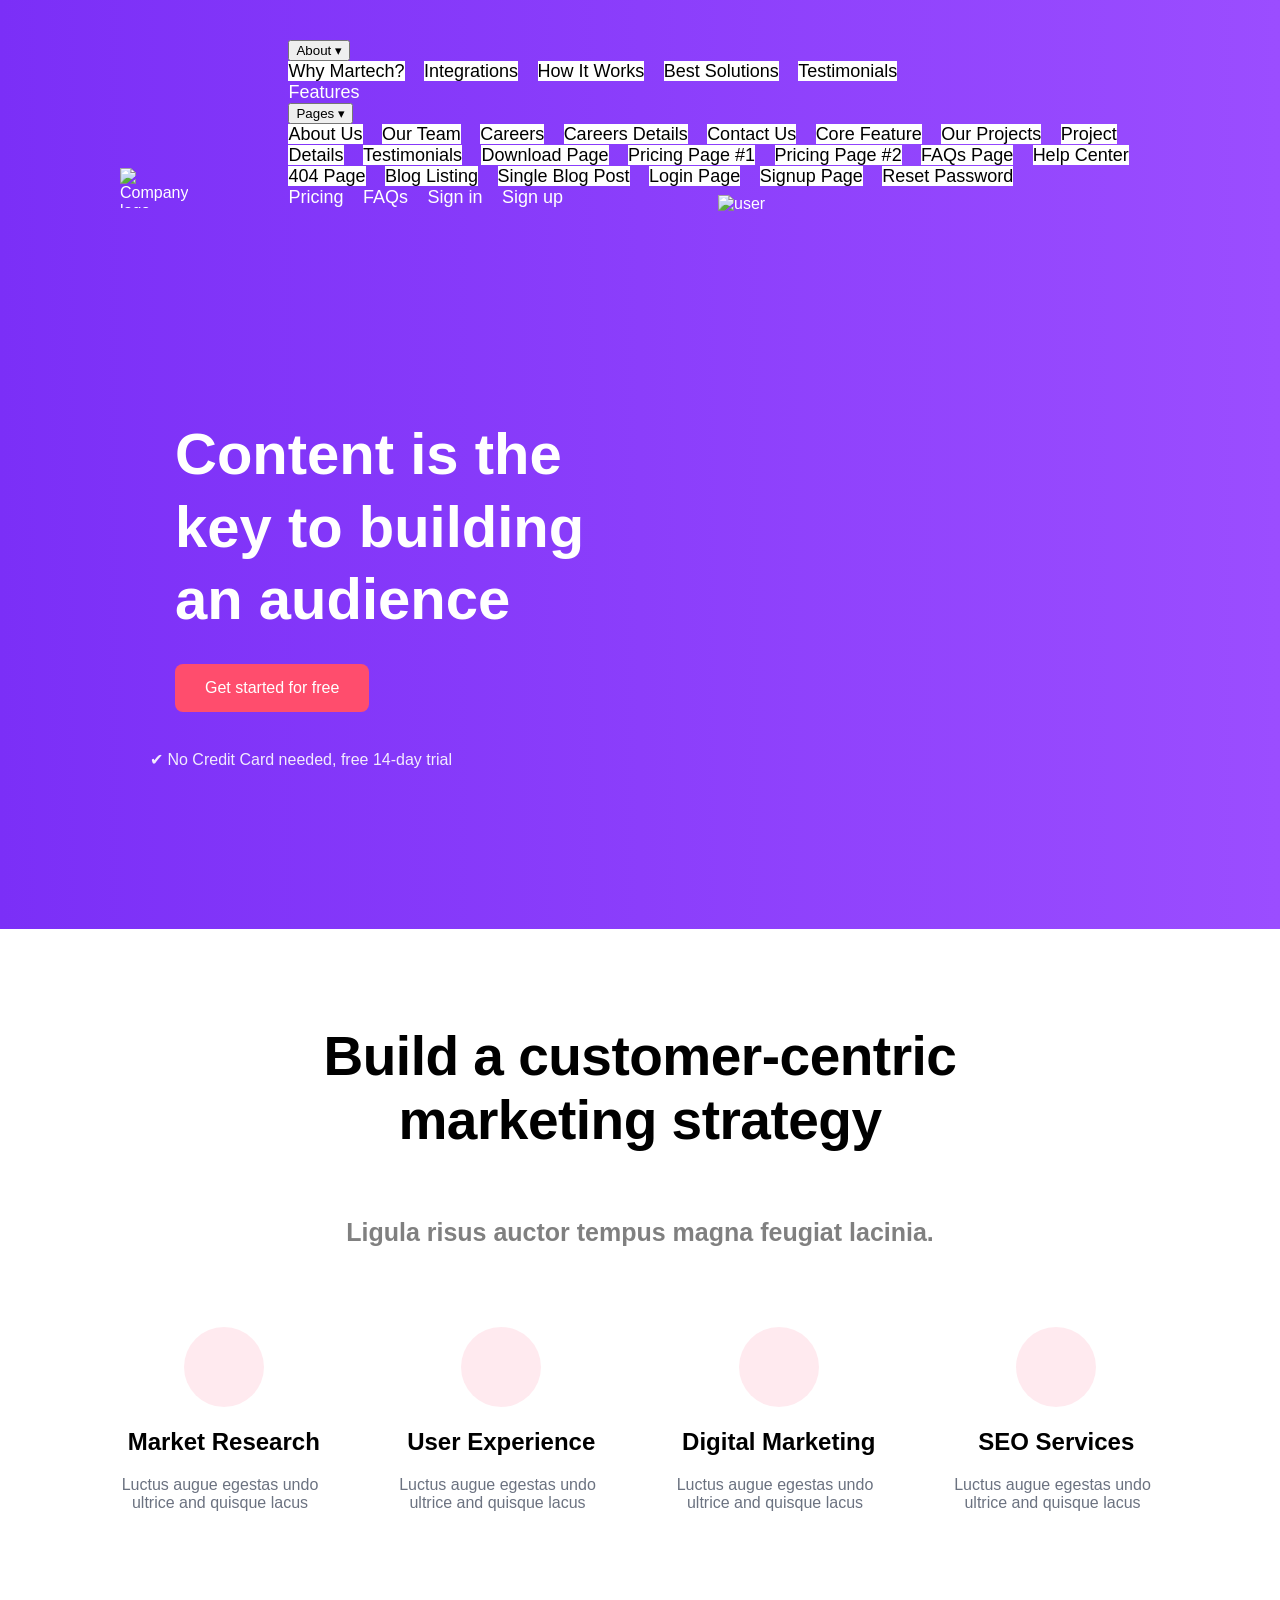
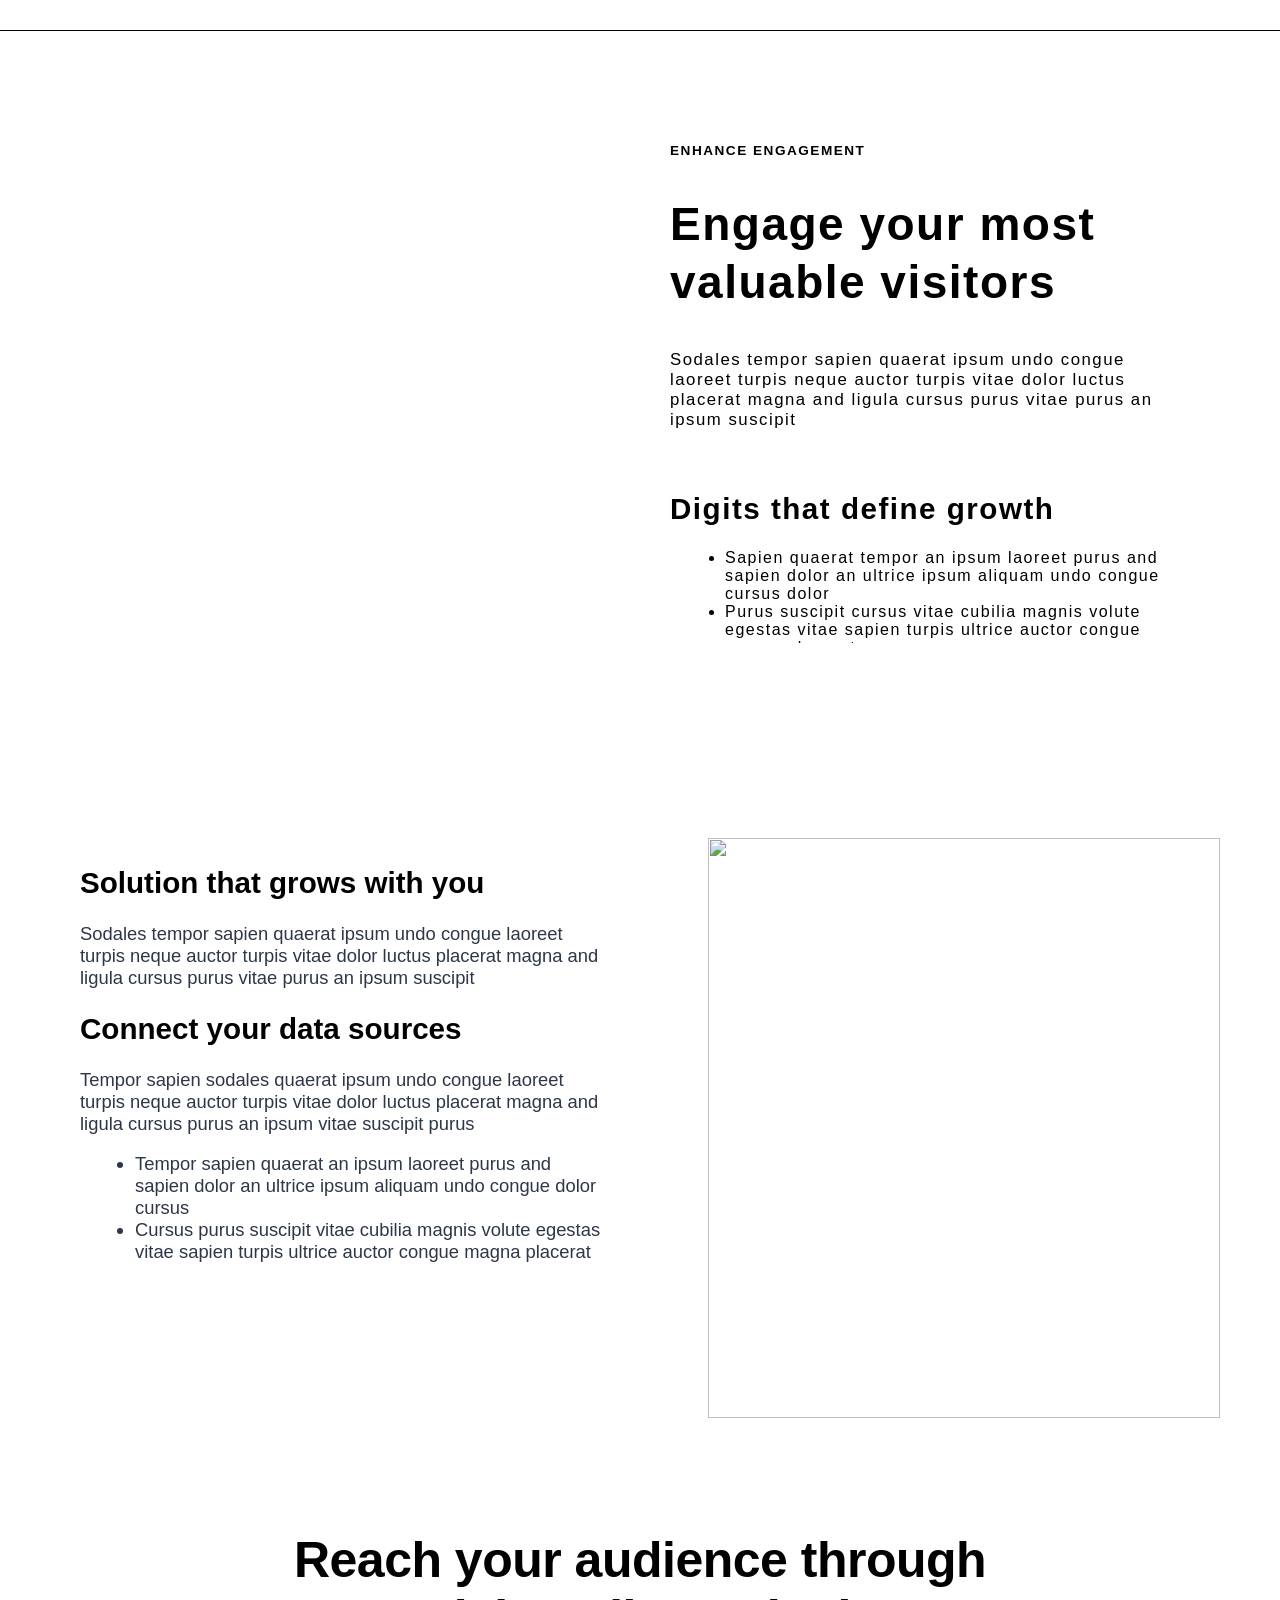
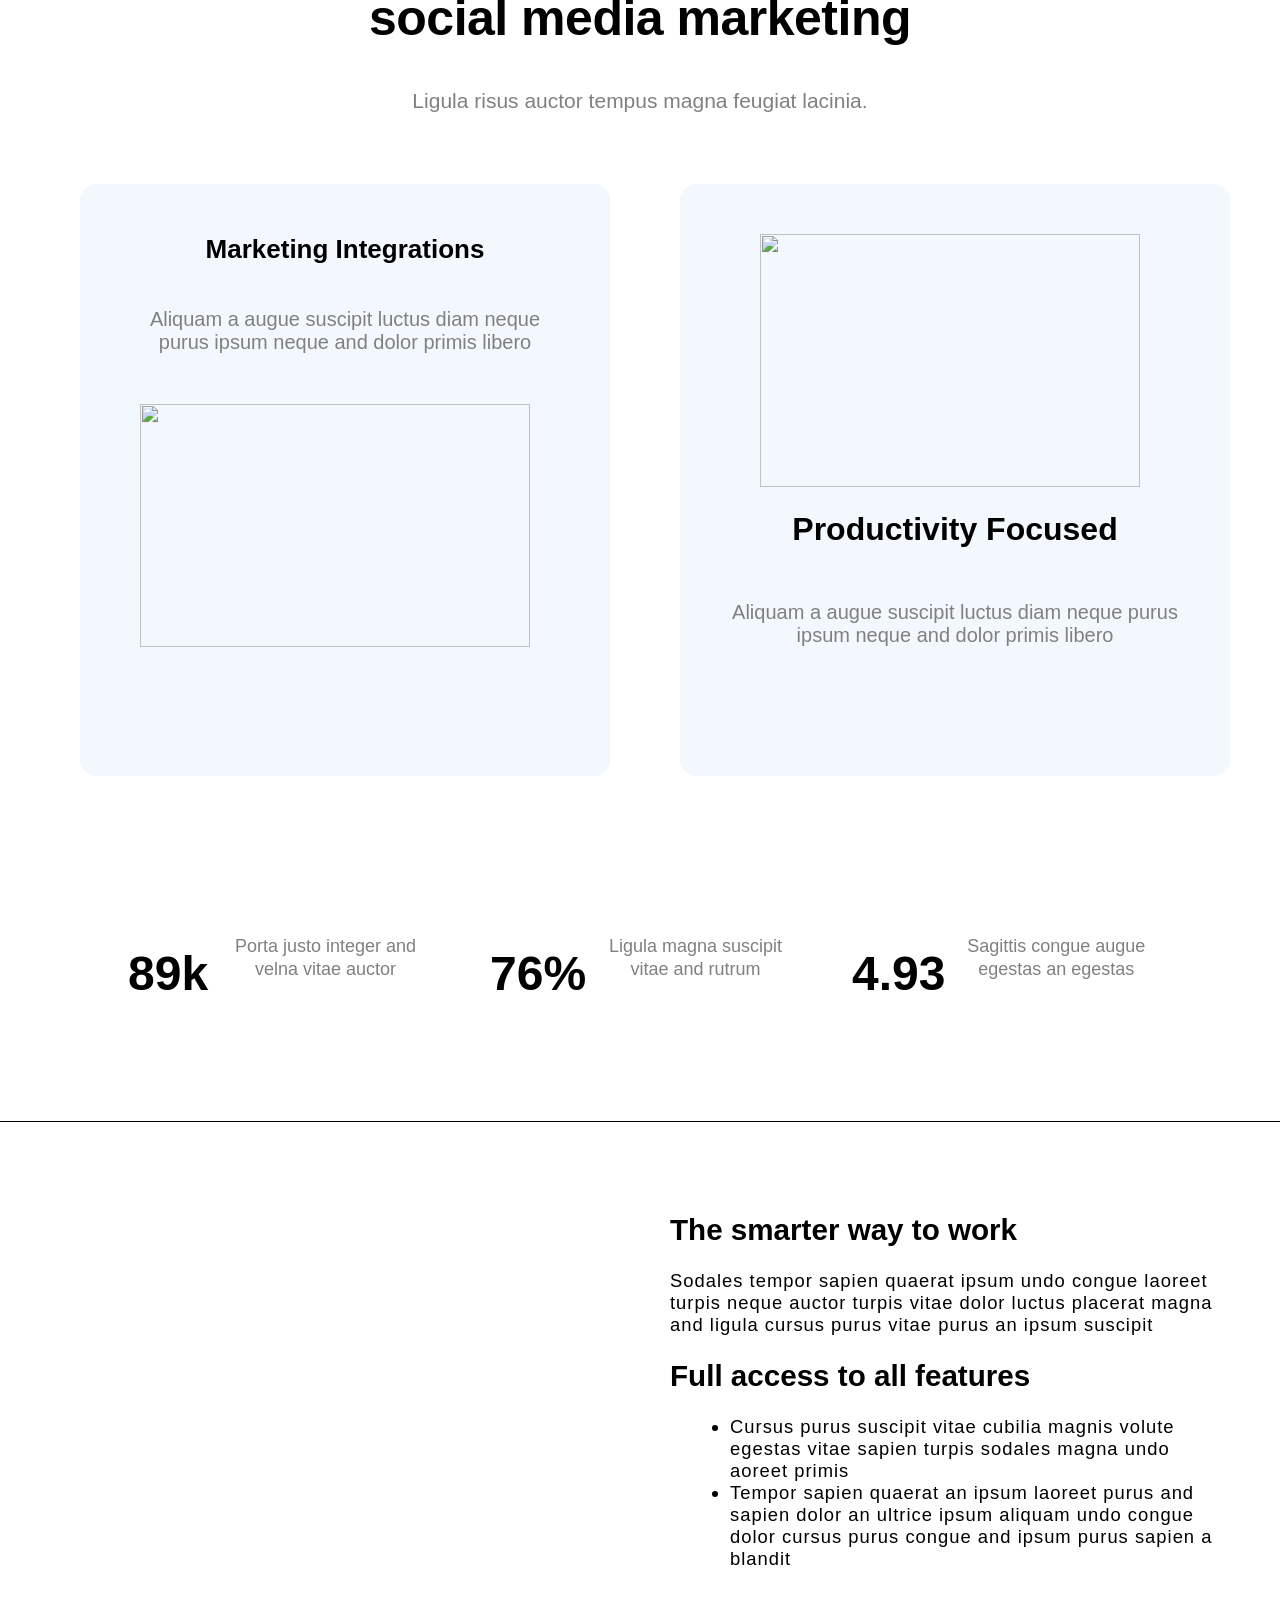
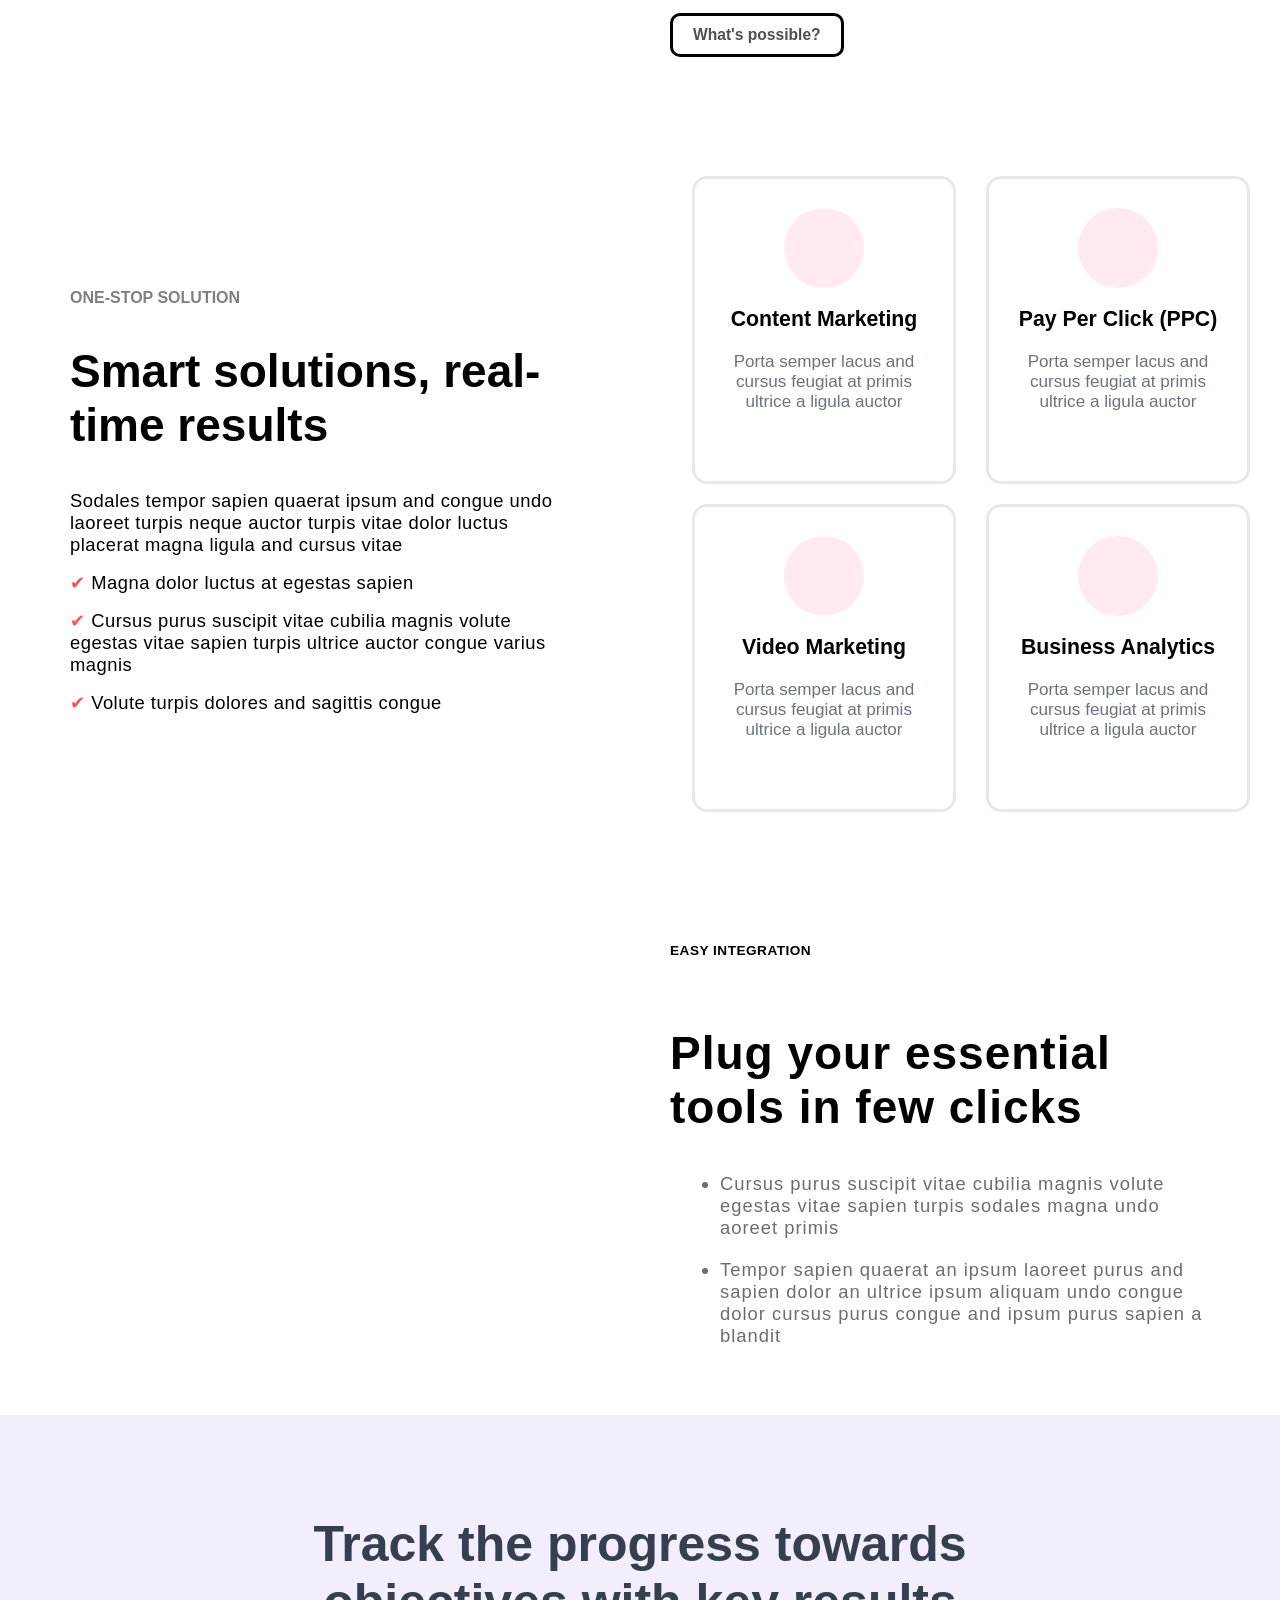
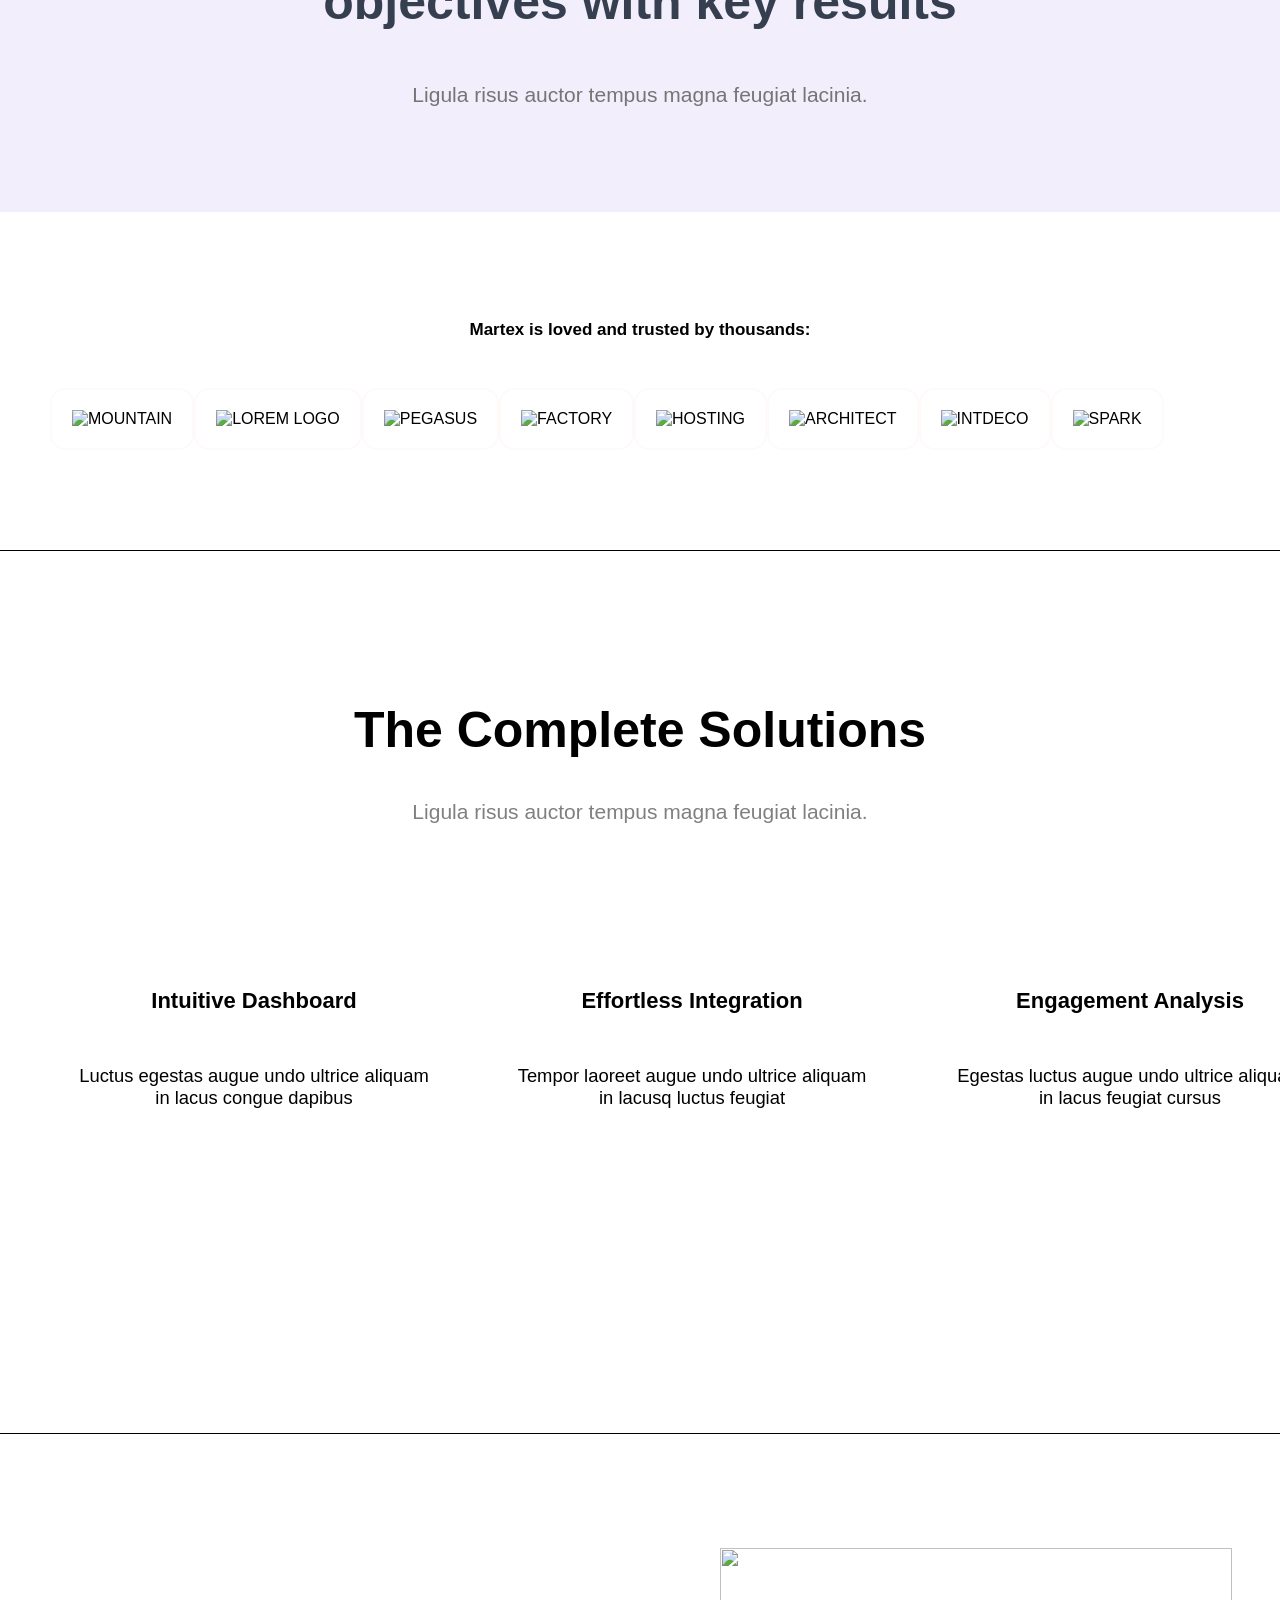
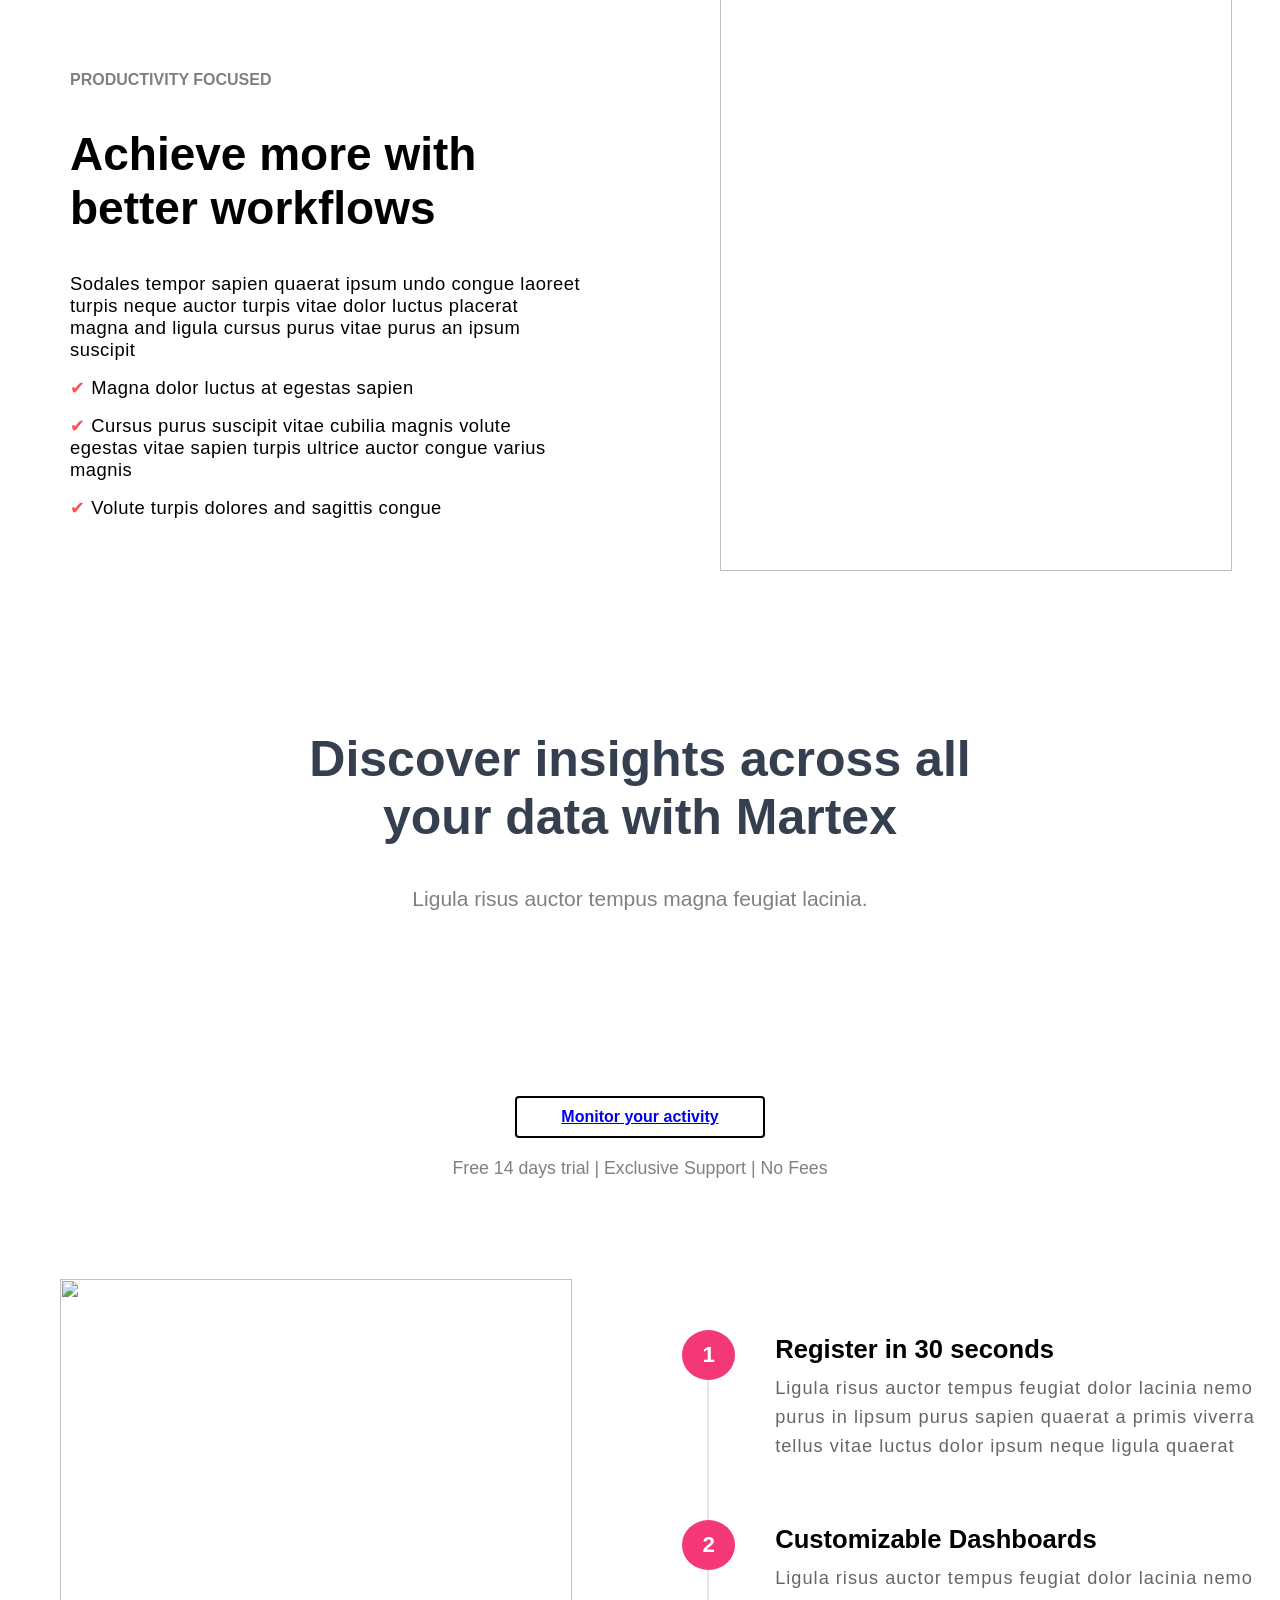
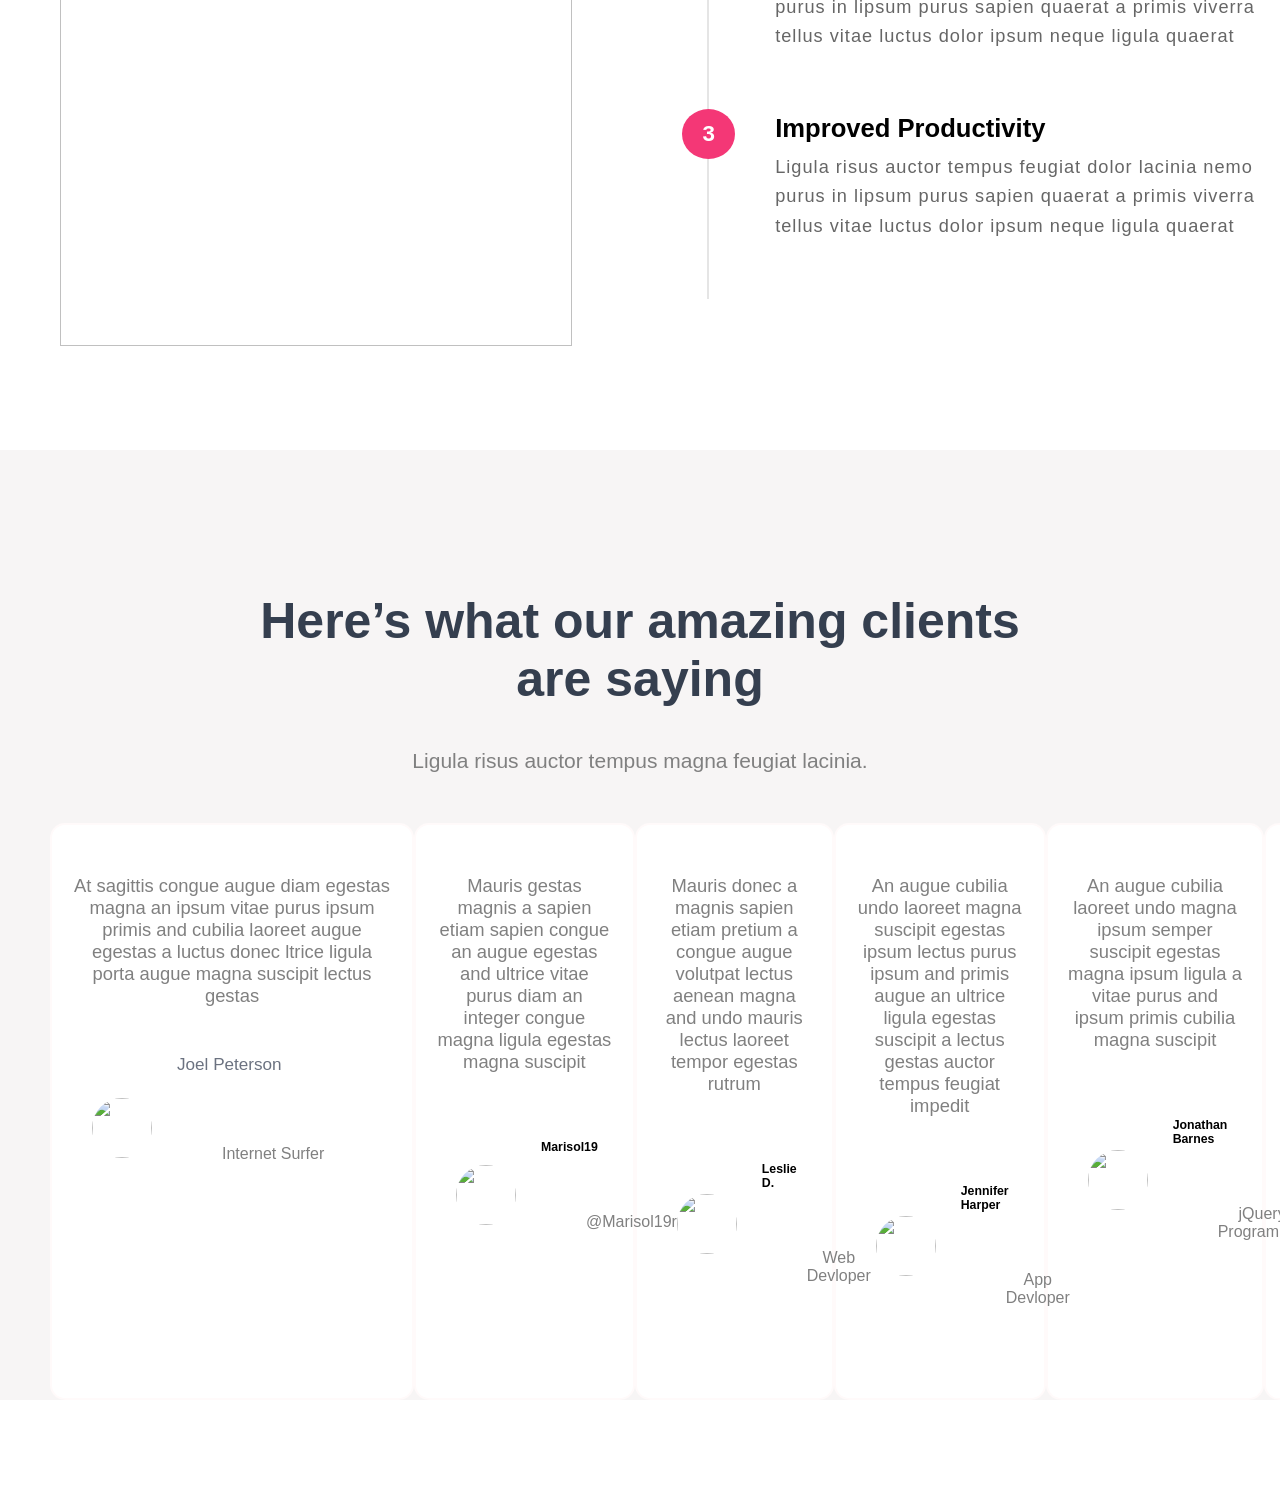
==== index.html @ 73595fa1 "commit" ====
<!DOCTYPE html>
<html lang="en">

<head>
    <meta charset="UTF-8">
    <meta name="viewport" content="width=device-width, initial-scale=1.0">
    <title>Martex - Tailwid CSS Software</title>
    <link rel="stylesheet" href="style.css">
    <link rel="stylesheet" href="https://cdn.jsdelivr.net/npm/swiper@12/swiper-bundle.min.css" />
</head>

<body>

    <section class="section-1">
        <header>
            <nav class="navbar">
                <div class="header">
                    <img class="logo" src="https://martex-tailwindcss.ibthemespro.com/images/logo-white.png"
                        alt="Company logo">
                    <div class="nav-left flex items-center gap-6">

                        <div class="relative group about">
                            <button class="text-white">About ▾</button>

                            <div class="about absolute hidden group-hover:block mt-2 w-52 rounded-lg shadow-lg z-50">
                                <a class="block px-4 py-2 hover:bg-gray-100">Why Martech?</a>
                                <a class="block px-4 py-2 hover:bg-gray-100">Integrations</a>
                                <a class="block px-4 py-2 hover:bg-gray-100">How It Works</a>
                                <a class="block px-4 py-2 hover:bg-gray-100">Best Solutions</a>
                                <a class="block px-4 py-2 hover:bg-gray-100">Testimonials</a>
                            </div>
                        </div>


                        <a href="#" class="text-white">Features</a>
                        <div class="relative group pages ">
                            <button class="text-white">Pages ▾</button>

                            <div class="pages absolute hidden group-hover:block mt-2 w-52 rounded-lg shadow-lg z-50">
                                <a class="block px-4 py-2 hover:bg-gray-100 text-black">About Us</a>
                                <a class="block px-4 py-2 hover:bg-gray-100">Our Team</a>
                                <a class="block px-4 py-2 hover:bg-gray-100">Careers</a>
                                <a class="block px-4 py-2 hover:bg-gray-100">Careers Details</a>
                                <a class="block px-4 py-2 hover:bg-gray-100">Contact Us</a>
                                <a class="block px-4 py-2 hover:bg-gray-100">Core Feature</a>
                                <a class="block px-4 py-2 hover:bg-gray-100">Our Projects</a>
                                <a class="block px-4 py-2 hover:bg-gray-100">Project Details</a>
                                <a class="block px-4 py-2 hover:bg-gray-100">Testimonials</a>
                                <a class="block px-4 py-2 hover:bg-gray-100">Download Page</a>
                                <a class="block px-4 py-2 hover:bg-gray-100">Pricing Page #1</a>
                                <a class="block px-4 py-2 hover:bg-gray-100">Pricing Page #2</a>
                                <a class="block px-4 py-2 hover:bg-gray-100">FAQs Page</a>
                                <a class="block px-4 py-2 hover:bg-gray-100">Help Center</a>
                                <a class="block px-4 py-2 hover:bg-gray-100">404 Page</a>
                                <a class="block px-4 py-2 hover:bg-gray-100">Blog Listing</a>
                                <a class="block px-4 py-2 hover:bg-gray-100">Single Blog Post</a>
                                <a class="block px-4 py-2 hover:bg-gray-100">Login Page</a>
                                <a class="block px-4 py-2 hover:bg-gray-100">Signup Page</a>
                                <a class="block px-4 py-2 hover:bg-gray-100">Reset Password</a>
                            </div>
                        </div>
                        <a href="#" class="text-white">Pricing</a>
                        <a href="#" class="text-white">FAQs</a>
                        <a href="#" class="text-white">Sign in</a>
                        <a href="#" class="text-white bg-pink-500 px-4 py-2 rounded">Sign up</a>

                    </div>
            </nav>
        </header>
        <section class="section-first">
            <div class="hero-content  ">
                <div class="hero-1-txt">
                    <div class="text">
                        <h2 class="heading">
                            Content is the <br> key to building <br> an audience</h2>
                        <button>Get started for free</button><br><br>

                        <p>✔ No Credit Card needed, free 14-day trial</p>
                    </div>

                    <div class="hero-image">
                        <img src="https://martex-tailwindcss.ibthemespro.com/images/hero-1-img.png" alt="user">
                    </div>
                </div>
            </div>
        </section>
    </section>

    <section class="section-2">
        <h1> Build a customer-centric <br> marketing strategy</h1>
        <h5>Ligula risus auctor tempus magna feugiat lacinia.</h5>

        <section class="services">
            <div class="container">

                <div class="service-grid">

                    <div class="card">
                        <div class="icon"><img
                                src="https://img.icons8.com/?size=100&id=wGe5ktOrKyQN&format=png&color=FA5252" alt="">
                        </div>
                        <h3>Market Research</h3>
                        <h6>Luctus augue egestas undo ultrice and quisque lacus</h6>
                    </div>

                    <div class="card">
                        <div class="icon"><img src="https://img.icons8.com/?size=100&id=20183&format=png&color=FA5252"
                                alt=""></div>
                        <h3>User Experience</h3>
                        <h6>Luctus augue egestas undo ultrice and quisque lacus</h6>
                    </div>

                    <div class="card">
                        <div class="icon"><img src="https://img.icons8.com/?size=100&id=8309&format=png&color=FA5252"
                                alt=""></div>
                        <h3>Digital Marketing</h3>
                        <h6>Luctus augue egestas undo ultrice and quisque lacus</h6>
                    </div>

                    <div class="card">
                        <div class="icon"><img
                                src="https://img.icons8.com/?size=100&id=NjzkMJZaX410&format=png&color=FA5252" alt="">
                        </div>
                        <h3>SEO Services</h3>
                        <h6>Luctus augue egestas undo ultrice and quisque lacus</h6>
                    </div>

                </div>
            </div>
        </section>
    </section>

    <section class="section-3">
        <div class="left-3">
            <img src="https://martex-tailwindcss.ibthemespro.com/images/img-10.png" alt="">
        </div>
        <div class="right-3">
            <h3>Enhance Engagement</h3>
            <h1>Engage your most valuable visitors</h1>
            <h6>Sodales tempor sapien quaerat ipsum undo congue laoreet turpis neque auctor turpis vitae dolor luctus
                placerat magna and ligula cursus purus vitae purus an ipsum suscipit</h6>
            <h2>Digits that define growth</h2>
            <ul>
                <li>Sapien quaerat tempor an ipsum laoreet purus and sapien dolor an ultrice ipsum aliquam undo congue
                    cursus dolor</li>
                <li>Purus suscipit cursus vitae cubilia magnis volute egestas vitae sapien turpis ultrice auctor congue
                    magna placerat</li>
            </ul>
        </div>
    </section>

    <section class="section-4">
        <div class="left-4">
            <h3>Solution that grows with you</h3>
            <p>Sodales tempor sapien quaerat ipsum undo congue laoreet turpis neque auctor turpis vitae dolor luctus
                placerat magna and ligula cursus purus vitae purus an ipsum suscipit</p>
            <h3>Connect your data sources</h3>
            <p>Tempor sapien sodales quaerat ipsum undo congue laoreet turpis neque auctor turpis vitae dolor luctus
                placerat magna and ligula cursus purus an ipsum vitae suscipit purus</p>
            <ul>
                <li>Tempor sapien quaerat an ipsum laoreet purus and sapien dolor an ultrice ipsum aliquam undo congue
                    dolor
                    cursus</li>
                <li>Cursus purus suscipit vitae cubilia magnis volute egestas vitae sapien turpis ultrice auctor congue
                    magna placerat</li>

            </ul>
        </div>
        <div class="right-4">
            <img src="https://martex-tailwindcss.ibthemespro.com/images/img-06.png" alt="">
        </div>
    </section>

    <section class="section-5">
        <h2>Reach your audience through <br>social media marketing</h2>
        <p>Ligula risus auctor tempus magna feugiat lacinia.</p>
        <div class="container-5">
            <div class="left-5">
                <h5>Marketing Integrations</h5>
                <p class="p">Aliquam a augue suscipit luctus diam neque purus ipsum neque and dolor primis libero</p>
                <img src="https://martex-tailwindcss.ibthemespro.com/images/f_06.png" alt="">
            </div>
            <div class="right-5">
                <img src="https://martex-tailwindcss.ibthemespro.com/images/f_04.png" alt="">
                <h5>Productivity Focused</h5>
                <p>Aliquam a augue suscipit luctus diam neque purus ipsum neque and dolor primis libero</p>
            </div>
        </div>
    </section>
    <div class="container-2">
        <div class="content-1">
            <h2>89k</h2>
            <p>Porta justo integer and velna vitae auctor</p>
        </div>
        <div class="content-1">
            <h2>76%</h2>
            <p>Ligula magna suscipit vitae and rutrum</p>
        </div>
        <div class="content-1">
            <h2>4.93</h2>
            <p>Sagittis congue augue egestas an egestas</p>
        </div>
    </div>

    <section class="section-6">
        <div class="left-6">
            <img src="https://martex-tailwindcss.ibthemespro.com/images/img-03.png" alt="">
        </div>
        <div class="right-6">
            <h5>The smarter way to work</h5>
            <p>Sodales tempor sapien quaerat ipsum undo congue laoreet turpis neque auctor turpis vitae dolor luctus
                placerat magna and ligula cursus purus vitae purus an ipsum suscipit</p>
            <h5>Full access to all features</h5>
            <ul>
                <li>Cursus purus suscipit vitae cubilia magnis volute egestas vitae sapien turpis sodales magna undo
                    aoreet primis</li>
                <li>Tempor sapien quaerat an ipsum laoreet purus and sapien dolor an ultrice ipsum aliquam undo congue
                    dolor cursus purus congue and ipsum purus sapien a blandit</li>

            </ul>
            <button>What's possible?</button>

    </section>

    <section class="section-7">
        <div class="left-7">
            <h6>One-Stop Solution</h6>
            <h2>Smart solutions, real-time results</h2>
            <p>Sodales tempor sapien quaerat ipsum and congue undo laoreet turpis neque auctor turpis vitae dolor luctus
                placerat magna ligula and cursus vitae</p>
            <p><span> ✔ </span>
                Magna dolor luctus at egestas sapien</p>
            <p><span> ✔ </span>
                Cursus purus suscipit vitae cubilia magnis volute egestas vitae sapien turpis ultrice auctor congue
                varius magnis</p>
            <p><span> ✔ </span>
                Volute turpis dolores and sagittis congue</p>
        </div>
        <section class="right-7">
            <div class="services-1">
                <div class="container-1">

                    <div class="service-grid-1">

                        <div class="card-1">
                            <div class="icon"><img
                                    src="https://img.icons8.com/?size=100&id=MTP0820SK7Cb&format=png&color=FA5252"
                                    alt="">
                            </div>
                            <h3>Content Marketing</h3>
                            <h6>Porta semper lacus and cursus feugiat at primis ultrice a ligula auctor</h6>
                        </div>

                        <div class="card-1">
                            <div class="icon"><img
                                    src="https://img.icons8.com/?size=100&id=20183&format=png&color=FA5252" alt="">
                            </div>
                            <h3>Pay Per Click (PPC)</h3>
                            <h6>Porta semper lacus and cursus feugiat at primis ultrice a ligula auctor</h6>
                        </div>

                    </div>
                    <div class="service-grid-1">

                        <div class="card-1">
                            <div class="icon"><img
                                    src="https://img.icons8.com/?size=100&id=h9PjGuym6KDC&format=png&color=FA5252"
                                    alt="">
                            </div>
                            <h3>Video Marketing</h3>
                            <h6>Porta semper lacus and cursus feugiat at primis ultrice a ligula auctor</h6>
                        </div>

                        <div class="card-1">
                            <div class="icon"><img
                                    src="https://img.icons8.com/?size=100&id=_aoOJOEA4FqB&format=png&color=FA5252"
                                    alt="">
                            </div>
                            <h3>Business Analytics</h3>
                            <h6>Porta semper lacus and cursus feugiat at primis ultrice a ligula auctor</h6>
                        </div>
                    </div>
                </div>
            </div>
        </section>
    </section>

    <section class="section-8">
        <div class="left-8">
            <img src="https://martex-tailwindcss.ibthemespro.com/images/img-02.png" alt="">
        </div>
        <div class="right-8">
            <h6>Easy Integration</h6>
            <h2>Plug your essential tools in few clicks</h2>
            <ul>
                <li>Cursus purus suscipit vitae cubilia magnis volute egestas vitae sapien turpis sodales magna undo
                    aoreet primis</li>
                <li>Tempor sapien quaerat an ipsum laoreet purus and sapien dolor an ultrice ipsum aliquam undo congue
                    dolor cursus purus congue and ipsum purus sapien a blandit</li>
            </ul>
        </div>
    </section>

    <section class="section-9">
        <div class="part-1">
            <h2>Track the progress towards objectives with key results</h2>
            <p>Ligula risus auctor tempus magna feugiat lacinia.</p>
            <img src="https://martex-tailwindcss.ibthemespro.com/images/dashboard-01.png" alt="">
        </div>
    </section>
    <div class="swiper mySwiper">
        <h2 class="swiper-text">Martex is loved and trusted by thousands:</h2>
        <div class="swiper-wrapper">
            <div class="swiper-slide"><img src="https://martex-tailwindcss.ibthemespro.com/images/brand-6.png"
                    alt="MOUNTAIN"></div>
            <div class="swiper-slide"><img src="https://martex-tailwindcss.ibthemespro.com/images/brand-7.png"
                    alt="LOREM LOGO"></div>
            <div class="swiper-slide"><img src="https://martex-tailwindcss.ibthemespro.com/images/brand-8.png"
                    alt="PEGASUS"></div>
            <div class="swiper-slide"><img src="https://martex-tailwindcss.ibthemespro.com/images/brand-9.png"
                    alt="FACTORY"></div>
            <div class="swiper-slide"><img src="https://martex-tailwindcss.ibthemespro.com/images/brand-1.png"
                    alt="HOSTING"></div>
            <div class="swiper-slide"><img src="http://martex-tailwindcss.ibthemespro.com/images/brand-2.png"
                    alt="ARCHITECT"></div>
            <div class="swiper-slide"><img src="https://martex-tailwindcss.ibthemespro.com/images/brand-4.png"
                    alt="INTDECO"></div>
            <div class="swiper-slide"><img src="https://martex-tailwindcss.ibthemespro.com/images/brand-5.png"
                    alt="SPARK"></div>
        </div>
        <div class="swiper-pagination"></div>
    </div>

    <section class="section-10">
        <h2 class="text-h2">The Complete Solutions</h2>
        <p class="text-p">Ligula risus auctor tempus magna feugiat lacinia.</p>
        <div class="box">
            <div class="box-1">
                <img src="https://martex-tailwindcss.ibthemespro.com/images/f_01.png" alt="">
                <h6 class="s10-inner-h6">Intuitive Dashboard
                </h6>
                <p class="s10-p">Luctus egestas augue undo ultrice aliquam in lacus congue dapibus</p>
            </div>
            <div class="box-2">
                <img src="https://martex-tailwindcss.ibthemespro.com/images/f_05.png" alt="">
                <h6 class="s10-inner-h6">Effortless Integration</h6>
                <p class="s10-p">Tempor laoreet augue undo ultrice aliquam in lacusq luctus feugiat</p>
            </div>
            <div class="box-3">
                <img src="https://martex-tailwindcss.ibthemespro.com/images/f_02.png" alt="">
                <h6 class="s10-inner-h6">Engagement Analysis</h6>
                <p class="s10-p">Egestas luctus augue undo ultrice aliquam in lacus feugiat cursus</p>
            </div>
        </div>
    </section>

    <section class="section-11">
        <div class="left-11">
            <h6>Productivity Focused</h6>
            <h2>Achieve more with better workflows</h2>
            <p>Sodales tempor sapien quaerat ipsum undo congue laoreet turpis neque auctor turpis vitae dolor luctus
                placerat magna and ligula cursus purus vitae purus an ipsum suscipit</p>
            <p><span> ✔ </span>
                Magna dolor luctus at egestas sapien</p>
            <p><span> ✔ </span>
                Cursus purus suscipit vitae cubilia magnis volute egestas vitae sapien turpis ultrice auctor congue
                varius magnis</p>
            <p><span> ✔ </span>
                Volute turpis dolores and sagittis congue</p>
        </div>
        <div class="right-11">
            <img src="https://martex-tailwindcss.ibthemespro.com/images/img-13.png" alt="">
        </div>
    </section>

    <section class="section-12">
        <h2>Discover insights across all your data with Martex</h2>
        <p>Ligula risus auctor tempus magna feugiat lacinia.</p>
        <img src="https://martex-tailwindcss.ibthemespro.com/images/img-19.png" alt="">
        <div class="btn">
            <button>
                <a href="#">Monitor your activity</a>
            </button>
            <p>Free 14 days trial | Exclusive Support | No Fees</p>
        </div>
    </section>

    <section class="section-13">
        <div class="left-13">
            <img src="https://martex-tailwindcss.ibthemespro.com/images/img-09.png" alt="">
        </div>
        <div class="right-13">
            <div class="step">
                <div class="circle">1</div>
                <div class="content">
                    <h3> Register in 30 seconds</h3>
                    <p>Ligula risus auctor tempus feugiat dolor lacinia nemo purus in lipsum purus sapien quaerat a
                        primis viverra tellus vitae luctus dolor ipsum neque ligula quaerat</p>
                </div>
            </div>

            <div class="step">
                <div class="circle">2</div>
                <div class="content">
                    <h3>Customizable Dashboards</h3>
                    <p>Ligula risus auctor tempus feugiat dolor lacinia nemo purus in lipsum purus sapien quaerat a
                        primis viverra tellus vitae luctus dolor ipsum neque ligula quaerat</p>
                </div>
            </div>

            <div class="step">
                <div class="circle">3</div>
                <div class="content">
                    <h3>Improved Productivity</h3>
                    <p>Ligula risus auctor tempus feugiat dolor lacinia nemo purus in lipsum purus sapien quaerat a
                        primis viverra tellus vitae luctus dolor ipsum neque ligula quaerat</p>
                </div>
            </div>
        </div>
    </section>

    <section class="section-14">
        <h2>Here’s what our amazing clients are saying</h2>
        <p>Ligula risus auctor tempus magna feugiat lacinia.</p>

        <div class="swiper mySwiper1">

            <div class="swiper-wrapper">
                <div class="swiper-slide card-1">
                    <p>At sagittis congue augue diam egestas magna an ipsum vitae purus ipsum primis
                        and cubilia laoreet augue egestas a luctus donec ltrice ligula porta augue magna
                        suscipit lectus gestas
                    </p>
                    <div class="content-2">
                        <img src="https://martex-tailwindcss.ibthemespro.com/images/review-author-2.jpg" alt="">
                        <div class="text">
                            <h6>
                                Joel Peterson</h6>
                            <p>Internet Surfer</p>
                        </div>
                    </div>
                </div>
                <div class="swiper-slide card-2">
                    <p>Mauris gestas magnis a sapien etiam sapien congue an augue egestas and ultrice
                        vitae purus diam an integer congue magna ligula egestas magna suscipit
                    </p>
                    <div class="content-2">
                        <img src="https://martex-tailwindcss.ibthemespro.com/images/review-author-3.jpg" alt="">
                        <div class="text">
                            <h6>
                                Marisol19</h6>
                            <p>@Marisol19r</p>
                        </div>
                    </div>
                </div>
                <div class="swiper-slide card-3">
                    <p>Mauris donec a magnis sapien etiam pretium a congue augue volutpat lectus
                        aenean magna and undo mauris lectus laoreet tempor egestas rutrum

                    </p>
                    <div class="content-2">
                        <img src="https://martex-tailwindcss.ibthemespro.com/images/review-author-4.jpg" alt="">
                        <div class="text">
                            <h6>
                                Leslie D.</h6>
                            <p>Web Devloper</p>
                        </div>
                    </div>
                </div>
                <div class="swiper-slide card-4">
                    <p>An augue cubilia undo laoreet magna suscipit egestas ipsum lectus purus ipsum
                        and primis augue an ultrice ligula egestas suscipit a lectus gestas auctor
                        tempus
                        feugiat impedit

                    </p>
                    <div class="content-2">
                        <img src="https://martex-tailwindcss.ibthemespro.com/images/review-author-5.jpg" alt="">
                        <div class="text">
                            <h6>
                                Jennifer Harper</h6>
                            <p>App Devloper</p>
                        </div>
                    </div>
                </div>
                <div class="swiper-slide card-5">
                    <p>An augue cubilia laoreet undo magna ipsum semper suscipit egestas magna ipsum
                        ligula a vitae purus and ipsum primis cubilia magna suscipit

                    </p>
                    <div class="content-2">
                        <img src="https://martex-tailwindcss.ibthemespro.com/images/review-author-6.jpg" alt="">
                        <div class="text">
                            <h6>
                                Jonathan Barnes</h6>
                            <p>jQuery Programmer</p>
                        </div>
                    </div>
                </div>
                <div class="swiper-slide card-6">
                    <p>Augue egestas porta tempus volutpat egestas augue cubilia laoreet a magna
                        suscipit luctus dolor blandit vitae purus neque tempus an aliquet porta gestas
                        rutrum blandit vitae

                    </p>
                    <div class="content-2">
                        <img src="https://martex-tailwindcss.ibthemespro.com/images/review-author-7.jpg" alt="">
                        <div class="text">
                            <h6>
                                Mike Harris</h6>
                            <p>Graphic Designer</p>
                        </div>
                    </div>
                </div>
                <div class="swiper-slide card-7">
                    <p>Augue at vitae purus tempus egestas volutpat augue undo cubilia laoreet magna
                        suscipit luctus dolor blandit at purus tempus feugiat impedit

                    </p>
                    <div class="content-2">
                        <img src="https://martex-tailwindcss.ibthemespro.com/images/review-author-8.jpg" alt="">
                        <div class="text">
                            <h6>
                                Evelyn Martinez</h6>
                            <p>WordPress Consultant</p>
                        </div>
                    </div>
                </div>
                <div class="swiper-slide card-8">
                    <p>Etiam sapien sagittis congue augue a massa varius egestas ultrice varius magna
                        a tempus aliquet undo cursus suscipit

                    </p>
                    <div class="content-2">
                        <img src="https://martex-tailwindcss.ibthemespro.com/images/review-author-1.jpg" alt="">
                        <div class="text">
                            <h6>
                                Scott Boxer </h6>
                            <p>@scott_boxer</p>
                        </div>
                    </div>
                </div>
            </div>
            <div class="swiper-pagination"></div>
        </div>

    </section>
</body>

</html>
<script src="https://cdn.tailwindcss.com"></script>
<script src="https://cdn.jsdelivr.net/npm/swiper@12/swiper-bundle.min.js"></script>
<script>
    var swiper = new Swiper(".mySwiper", {
        slidesPerView: 5,
        spaceBetween: 30,
        loop: true,
        autoplay: {
            delay: 2500,
            disableOnInteraction: false,
        },
    });
</script>
<script>
    var swiper = new Swiper(".mySwiper1", {
        slidesPerView: 3,
        spaceBetween: 30,
        loop: true,
        autoplay: {
            delay: 2500,
            disableOnInteraction: false,
        },
    });
</script>
---- style.css ----
body {

    margin: 0;
    font-family: Arial, sans-serif;
}

.section-1 {
    background: linear-gradient(90deg, #7b2ff7, #9b4dff);
}

.logo {
    height: 40px;
    margin-right: 100px;
    margin-top: auto;
    color: white;

}

.header {
    display: flex;
    justify-content: space-between;
    align-items: center;
    padding: 15px 60px;
    margin-top: 10px;

}

.navbar {
    justify-content: space-between;
    align-items: center;
    padding: 15px 60px;
    text-shadow: white;
    gap: 20px;

}

.nav-left a {
    color: white;
    text-decoration: none;
    margin-right: 15px;
    font-size: 18px;
    font-weight: 500;
}

.signin {
    color: white;
    text-decoration: none;
    margin-right: 20px;

}

.signup {
    background: #ff4d6d;
    color: white;
    padding: 10px 20px;
    border-radius: 10px;
    text-decoration: none;
    font-weight: bold;
}

.about {
    max-width: max-content;
}

.pages {
    max-width: max-content;
    border-radius: 20px;

}

.pages a {
    color: black;
    background: white;
    text-align: center;
}

.about a {
    color: black;
    background: white;
    text-align: center;
}

.section-first {
    padding: 80px 60px;

}

.text {
    margin: 15px;
    text-align: start;
    padding-bottom: 100px;
}

.text p {
    margin-left: 50px;
}

.heading {
    width: 800px;
    font-weight: bold;
    line-height: 1.25;
    font-family: "Plus Jakarta Sans", sans-serif;
    margin-bottom: 28px;
    font-size: 3.625rem;
}

.hero-content {
    max-width: 600px;
    color: white;
}

.hero-content h1 {
    font-size: 60px;
    line-height: 1.2;
    text-align: center;
}

.hero-content p {
    font-size: 18px;
    margin-bottom: 30px;
    opacity: 0.9;
    text-align: center;
    align-items: center;
}

.hero-content button {
    background: #ff4d6d;
    color: white;
    padding: 15px 30px;
    border: none;
    border-radius: 8px;
    font-size: 16px;
    cursor: pointer;
    align-items: center;
    text-align: center;
}

.hero-image img {
    justify-content: center;
    position: absolute;
    right: 0;
    bottom: 0;
    top: 45px;
    height: 550.26px;
    width: 502px;
    margin-right: 60px;
    margin-top: 150px;

}

.hero {
    flex-direction: column;
    text-align: center;
    padding: 60px 20px;
}


.hero-content h1 {
    font-size: 40px;
}

.hero-1-txt {
    color: white;
    margin-top: 100px;
    margin-left: 100px;
}

.text p {
    text-align: start;
    left: 100px;
    position: absolute;
}

.section-2 {
    background-color: white;

}

.section-2 h1 {
    font-weight: 700;
    font-size: 55px;
    font-family: 'Plus Jakarta Sans', sans-serif;
    letter-spacing: -0.5px;
    text-align: center;
    padding-top: 50px;
}

.section-2 h5 {
    color: grey;
    margin-bottom: 0;
    font-size: 25px;
    text-align: center;
    padding-top: 20px;

}

.services {
    text-align: center;
    padding: 60px 20px;
    margin-left: 80px;
    margin-right: 80px;
}

.title {
    font-size: 48px;
    font-weight: 700;
    color: #2d3748;
}

.subtitle {
    color: #6b7280;
    margin-top: 10px;
    margin-bottom: 50px;
    font-size: 18px;
}

.service-grid {
    display: grid;
    grid-template-columns: repeat(4, 1fr);
    gap: 30px;
}

.card {
    background: transparent;
    padding: 20px;
    display: block;
}

.icon {
    width: 80px;
    height: 80px;
    margin: 0 auto 20px;
    background: rgba(255, 51, 102, 0.1);
    border-radius: 50%;
    display: flex;
    align-items: center;
    justify-content: center;
    font-size: 32px;
    color: #ff3366;
}

.card h3 {
    font-size: x-large;
    font-weight: 700;
    font-family: 'Plus Jakarta Sans', sans-serif;
    line-height: 1.35rem;
    text-align: center;
}

.card h6 {
    margin-top: 10px;
    color: #6b7280;
    font-size: 1rem;
    font-weight: 530;
    width: 200px;

}

.section-3 {
    background: white;
    position: relative;
    display: grid;
    grid-template-columns: 2fr 2fr;
    gap: 60px;
    align-items: center;
    border-top: 0.01px solid black;
}

.section-3 .left-3 {
    align-items: start;
    margin-left: 50px;
    margin-top: 100px;
    height: 512px;
    width: 490px;
}

.section-3 .right-3 {
    margin-top: 100px;
    height: 512px;
    width: 490px;
    letter-spacing: 1.5px;
}

.section-3 .right-3 h1 {
    font-weight: 700;
    line-height: 1.25;
    font-family: 'Jakarta', sans-serif;
    font-size: 2.875rem;
    margin-bottom: 26px;
}

.section-3 .right-3 h2 {
    font-weight: 700;
    line-height: 1.35;
    font-family: 'Jakarta', sans-serif;
    font-size: 1.85rem;
    margin-bottom: 20px;
}

.section-3 .right-3 h3 {
    font-size: 0.85rem;
    line-height: 1;
    font-weight: 700;
    letter-spacing: 1.5px;
    text-transform: uppercase;
    font-family: 'Jakarta', sans-serif;
    margin-bottom: 35px;
}

.section-3 .right-3 h6 {
    font-size: 1.05rem;
    font-weight: 500;
    padding-bottom: 20px;
}

.section-3 .right-3 ul {
    margin-left: 15px;
    list-style-type: disc;
}

.section-4 {
    background: white;
    position: relative;
    display: grid;
    grid-template-columns: 2fr 2fr;
    gap: 60px;
    align-items: center;
}

.section-4 .left-4 {
    margin-top: 200px;
    margin-left: 80px;
    padding-bottom: 50px;

}

.section-4 .left-4 h3 {
    margin-top: 20px;
    margin-bottom: 20px;
    font-size: 1.85rem;
    font-weight: 700;
    font-family: "Plus Jakarta Sans", sans-serif;
    line-height: 1.35;

}

.section-4 .left-4 p {
    font-size: 1.15rem;
    color: #2d3748;
}

.section-4 .left-4 ul {
    margin-top: 10px;
    margin-left: 15px;
    list-style-type: disc;
    font-size: 1.15rem;
    color: #2d3748;
}

.section-4 .right-4 img {
    justify-content: center;
    position: absolute;
    right: 0;
    bottom: 0;
    top: 45px;
    height: 580.26px;
    width: 512px;
    margin-right: 60px;
    margin-top: 150px;
}

.section-5 h2 {
    font-weight: 700;
    font-family: "Plus Jakarta Sans", sans-serif;
    letter-spacing: -0.5px;
    font-size: 3.125rem;
    margin-top: 200px;
    text-align: center;

}

.section-5 p {
    color: gray;
    font-size: 1.3125rem;
    text-align: center;
    margin-top: 10px;
}

.section-5 .container-5 {
    display: grid;
    grid-template-columns: 2fr 2fr;
    gap: 60px;
    align-items: center;
}

.section-5 .left-5 {
    background: rgba(239, 245, 254, 0.705);
    margin-top: 50px;
    margin-left: 80px;
    padding-bottom: 50px;
    height: 542px;
    border-radius: 16px;
}

.section-5 .left-5 h5 {
    font-size: 1.625rem;
    font-weight: 700;
    text-align: center;
    margin-top: 50px;
}

.section-5 .left-5 .p {
    font-size: 1.25rem;
    margin-left: 50px;
    margin-right: 50px;
    margin-top: 10px;
    margin-bottom: 50px;
}

.section-5 .left-5 img {
    height: 243px;
    width: 390px;
    margin-left: 60px;
}

.section-5 .right-5 {
    background: rgba(239, 245, 254, 0.705);
    margin-top: 50px;
    margin-left: 10px;
    margin-right: 50px;
    padding-bottom: 50px;
    height: 542px;
    border-radius: 16px;
}

.section-5 .right-5 img {
    height: 253px;
    width: 380px;
    margin-top: 50px;
    margin-left: 80px;
}

.section-5 .right-5 h5 {
    font-size: 2rem;
    font-weight: 700;
    font-family: "Plus Jakarta Sans", sans-serif;
    text-align: center;
    margin-top: 20px;
}

.section-5 .right-5 p {
    font-size: 1.25rem;
    margin-left: 50px;
    margin-right: 50px;
    margin-top: 50px;
}

.container-2 {
    display: flex;
    justify-content: space-between;
    align-items: center;
    padding: 60px 10%;
    background: #fff;
    text-align: center;
    margin-top: 70px;

}

.container-2 .content-1 {
    display: flex;
    align-items: center;
    gap: 15px;
    max-width: 300px;
}

.container-2 .content-1 h2 {
    font-size: 48px;
    font-weight: 700;
    margin-bottom: 10px;
}

.container-2 .content-1 p {
    font-size: 18px;
    color: gray;
    line-height: 1.3;

}


.section-6 {
    background: white;
    position: relative;
    display: grid;
    grid-template-columns: 2fr 2fr;
    gap: 60px;
    align-items: center;
    margin-top: 50px;
    border-top: 0.01px solid black;
}

.section-6 .left-6 {
    margin-top: 50px;
    padding-left: 90px;
    height: 554px;
    width: 512px;
    align-items: start;

}

.section-6 .right-6 h5 {
    font-weight: 700;
    line-height: 1.35;
    font-family: "Plus Jakarta Sans", sans-serif;
    font-size: 1.85rem;
    margin-bottom: 20px;
    margin-top: 20px;
}

.section-6 .right-6 p {
    font-size: 1.15rem;
    margin-right: 50px;
    letter-spacing: 1px;
}

.section-6 .right-6 ul {
    margin-right: 15px;
    list-style-type: disc;
    font-size: 1.15rem;
    margin-right: 50px;
    margin-left: 20px;
    letter-spacing: 1px;
}

.section-6 .right-6 button {
    background: white;
    color: rgb(80, 78, 78);
    border: black solid;
    padding: 10px 20px;
    border-radius: 10px;
    text-decoration: none;
    font-weight: 700;
    font-size: 0.975rem;
    margin-top: 25px;
    font-family: 'Jakarta', sans-serif;
}


.section-7 {
    background: rgba(255, 255, 255, 0.555);
    position: relative;
    display: grid;
    grid-template-columns: 2fr 2fr;
    gap: 60px;
    align-items: center;

}

.section-7 .left-7 {
    margin-top: 100px;
    padding-left: 70px;
    height: 554px;
    width: 512px;
    align-items: start;

}

.section-7 .left-7 h6 {
    font-size: 1rem;
    color: gray;
    text-transform: uppercase;
    font-weight: bold;
}

.section-7 .left-7 h2 {
    font-size: 2.875rem;
    font-weight: 700;
    font-family: 'Jakarta', sans-serif;
    margin-top: 30px;
}

.section-7 .left-7 p {
    font-size: 1.15rem;
    margin-bottom: 1rem;
    margin-top: 1rem;
    letter-spacing: 0.5px;
}

.section-7 .left-7 span {
    color: rgba(255, 0, 0, 0.692);
}

.section-7 .right-7 {
    display: block;
    position: relative;
}

.services-1 {
    position: relative;
    display: flex;
    background: rgba(255, 255, 255, 0.947);
    text-align: center;
    margin-left: 50px;
    margin-top: 50px;

}

.service-grid-1 {
    display: grid;
    grid-template-columns: repeat(4, 1fr);
    gap: 30px;
    margin-bottom: 20px;
}

.card-1 {
    background: white;
    border: rgb(232, 232, 232) solid;
    border-radius: 15px;
    padding: 29px;
    display: block;
}

.card-1 h3 {
    font-size: 1.33rem;
    font-weight: 700;
    font-family: 'Plus Jakarta Sans', sans-serif;
    line-height: 1.35rem;
    text-align: center;
}

.card-1 h6 {
    margin-top: 10px;
    color: #6b7280;
    font-size: 1.07rem;
    font-weight: 530;
    width: 200px;

}

.section-8 {
    margin-top: 80px;
    position: relative;
    display: grid;
    grid-template-columns: 2fr 2fr;
    gap: 60px;
    align-items: center;
}

.section-8 .left-8 {
    height: 441px;
    width: 512px;
    margin-left: 80px;
}

.section-8 .right-8 {
    padding-right: 50px;
}

.section-8 .right-8 h6 {
    font-size: 0.85rem;
    text-transform: uppercase;
    font-family: 'Jakarta', sans-serif;
    padding-bottom: 30px;
    font-weight: bold;
    letter-spacing: 0.5px;
}

.section-8 .right-8 h2 {
    font-size: 2.875rem;
    font-weight: 700;
    font-family: 'Jakarta', sans-serif;
    letter-spacing: 1px;
}

.section-8 .right-8 ul {
    list-style-type: disc;
    font-size: 1.15rem;
    color: rgb(110, 109, 109);
    margin-left: 10px;
    letter-spacing: 1px;
    margin-right: 25px;
}

.section-8 .right-8 li {
    margin-top: 20px;

}

.section-9 {
    background: #f2eefc;
    margin-top: 50px;
}

.section-9 .part-1 h2 {
    font-size: 3.125rem;
    font-weight: 700;
    text-align: center;
    padding-top: 100px;
    padding-left: 250px;
    padding-right: 250px;
    font-family: 'Jakarta', sans-serif;
    color: #353f4f;
}

.section-9 .part-1 p {
    font-size: 1.3135rem;
    color: #757575;
    text-align: center;
    padding-top: 10px;
}

.section-9 .part-1 img {
    padding-top: 80px;
    max-width: 100%;
    padding-left: 100px;
    padding-right: 100px;
}

.container-3 {
    text-align: center;
    padding-top: 100px;
    font-size: 1.0625rem;
    font-weight: bold;
    padding-bottom: 60px;
}

.swiper {
    text-align: center;
    margin-top: 50px;
    margin-bottom: 100px;
}

.swiper-text {
    display: inline-block;
    font-size: 1.0625rem;
    font-weight: 550;
    font-family: 'Jakarta', sans-serif;
    padding: 8px 16px;
    border-radius: 5px;
    margin-bottom: 40px;
    margin-top: 50px;
}

.swiper-wrapper {
    display: flex;
    padding-left: 50px;
    padding-right: 50px;

}

.swiper-slide img {
    height: 81px;
    width: 162px;
}

.section-10 {
    margin-bottom: 100px;
    border-top: 0.01px solid black;
}

.section-10 .text-h2 {
    font-size: 3.125rem;
    font-weight: 700;
    font-family: "Plus Jakarta Sans", sans-serif;
    text-align: center;
    margin-top: 150px;
}

.section-10 .text-p {
    font-size: 1.3125rem;
    color: gray;
    text-align: center;
    margin-top: 10px;
}

.box {
    display: grid;
    grid-template-columns: repeat(3, 1fr);
    gap: 30px;
    margin-left: 50px;
    margin-right: 50px;
}

.box-1 {
    height: 350px;
    width: 350px;
    background: white;
    margin-top: 80px;
    padding: 29px;
    display: block;
}

.box-1 img {
    justify-content: center;
}

.s10-inner-h6 {
    text-align: center;
    font-size: 1.375rem;
    font-weight: 700;
    margin-top: 1rem;
}

.s10-p {
    font-size: 1.15rem;
    text-align: center;
    margin-top: 0.5rem;
}

.box-2 {
    height: 300px;
    width: 350px;
    background: white;
    margin-top: 80px;
    padding: 29px;
    display: block;
}

.box-3 {
    height: 300px;
    width: 350px;
    background: white;
    margin-top: 80px;
    padding: 29px;
    display: block;
}


.section-11 {
    background: rgba(255, 255, 255, 0.555);
    position: relative;
    display: grid;
    grid-template-columns: 2fr 2fr;
    gap: 60px;
    align-items: center;
    padding-top: 100px;
    border-top: 0.01px solid black;
}

.section-11 .left-11 {
    margin-top: 100px;
    padding-left: 70px;
    height: 554px;
    width: 512px;
    align-items: start;

}

.section-11 .left-11 h6 {
    font-size: 1rem;
    color: gray;
    text-transform: uppercase;
    font-weight: bold;
}

.section-11 .left-11 h2 {
    font-size: 2.875rem;
    font-weight: 700;
    font-family: 'Jakarta', sans-serif;
    margin-top: 30px;
}

.section-11 .left-11 p {
    font-size: 1.15rem;
    margin-bottom: 1rem;
    margin-top: 1rem;
    letter-spacing: 0.5px;
}

.section-11 .left-11 span {
    color: rgba(255, 0, 0, 0.692);
}

.section-11 .right-11 {
    display: block;
    position: relative;
    margin-left: 50px;

}

.section-11 .right-11 img {
    height: 623px;
    width: 512px;
}

.section-12 {
    padding-top: 100px;
}

.section-12 h2 {
    font-size: 3.125rem;
    font-weight: 700;
    font-family: 'Jakarta', sans-serif;
    color: #353f4f;
    text-align: center;
    padding-left: 250px;
    padding-right: 250px;
}

.section-12 p {
    font-size: 1.3125rem;
    color: gray;
    text-align: center;
    margin-top: 10px;
}

.section-12 img {
    padding-top: 100px;
    padding-left: 140px;
}

.btn {
    margin-top: 50px;
    text-align: center;
}

.section-12 button {
    color: black;
    background-color: transparent;
    border: 2px solid black;
    border-radius: 4px;
    padding: 10px 20px;
    width: 250px;
    margin: 10px;
    font-size: 1rem;
    font-weight: bold;
}

.btn p {
    font-size: 1.11rem;
}

.section-13 {
    margin-top: 100px;
    position: relative;
    display: grid;
    grid-template-columns: 2fr 2fr;
    gap: 60px;
    align-items: center;
    padding-bottom: 100px;
}

.left-13 img {
    margin-left: 60px;
    height: 667px;
    width: 512px;
}

.right-13 {
    width: 600px;
    margin: 50px auto;
    position: relative;
    margin-right: 50px;
    margin-left: 50px;
}

.right-13::before {
    content: "";
    position: absolute;
    left: 25px;
    top: 0;
    width: 2px;
    height: 100%;
    background: #e5e5e5;
}

.step {
    display: flex;
    align-items: flex-start;
    margin-bottom: 40px;
    position: relative;
}

.circle {
    width: 150px;
    height: 50px;
    background: #f43776;
    color: white;
    border-radius: 50%;
    display: flex;
    align-items: center;
    justify-content: center;
    font-weight: 700;
    font-size: 1.4rem;
}

.circle:hover {
    width: 150px;
    height: 50px;
    background: white;
    color: #f43776;
    border: 2px solid #f43776;
    border-radius: 50%;
    display: flex;
    align-items: center;
    justify-content: center;
    font-weight: 700;
    font-size: 1.4rem;
}

.content {
    margin-left: 40px;
    margin-top: 5px;
}

.content h3 {
    margin: 0;
    font-size: 1.6rem;
    font-weight: 700;
    font-family: 'Jakarta', sans-serif;
}

.content p {
    font-size: 1.1375rem;
    font-family: 'Jakarta', sans-serif;
    letter-spacing: 1px;
    margin-top: 10px;
    color: #666;
    line-height: 1.6;
}

.section-14 {
    padding-top: 100px;
    background: #f7f5f5;
    margin-bottom: 100px
}

.section-14 h2 {
    font-size: 3.125rem;
    font-weight: 700;
    color: #353f4f;
    text-align: center;
    padding-left: 260px;
    padding-right: 260px;
}

.section-14 p {
    text-align: center;
    font-size: 1.3125rem;
    color: gray;
    margin-top: 10px;
}

.swiper {
    max-width: 100%;
}

.swiper-wrapper {
    display: flex;
    height: 100%;
    padding-left: 50px;
    padding-right: 50px;
}

.swiper-wrapper p {
    text-align: center;
    font-size: 1.15rem;
    text-align: center;
    margin-top: 30px;
}

.swiper-slide {
    background: white;
    padding: 20px;
    display: block;
    border-radius: 15px;
    border: 2px solid rgb(255, 250, 250);
}

.mySwiper .card-1 {
    height: 1000px;
    width: 200px;
}

.mySwiper .card-2 {
    height: 135px;
    width: 370.375px;
}

.mySwiper .card-3 {
    height: 110px;
    width: 370.375px;
}

.mySwiper .card-4 {
    height: 95px;
    width: 370.375px;
}

.mySwiper .card-5 {
    width: 370.375px;
}

.mySwiper .card-6 {
    width: 370.375px;
}

.mySwiper .card-7 {
    width: 370.375px;
}

.mySwiper .card-8 {
    width: 370.375px;
}

.content-2 {
    position: relative;
    display: grid;
    grid-template-columns: 2fr 2fr;
    gap: 10px;
    align-items: center;
}

.content-2 img {
    width: 60px;
    height: 60px;
    border-radius: 50%;
    margin-left: 20px;
}

.text {
    margin-top: 20px;
    font-size: 1.15rem;
    text-align: start;
    justify-content: left;
}

/* .text h6 {} */

.text p {
    font-size: 1rem;

}
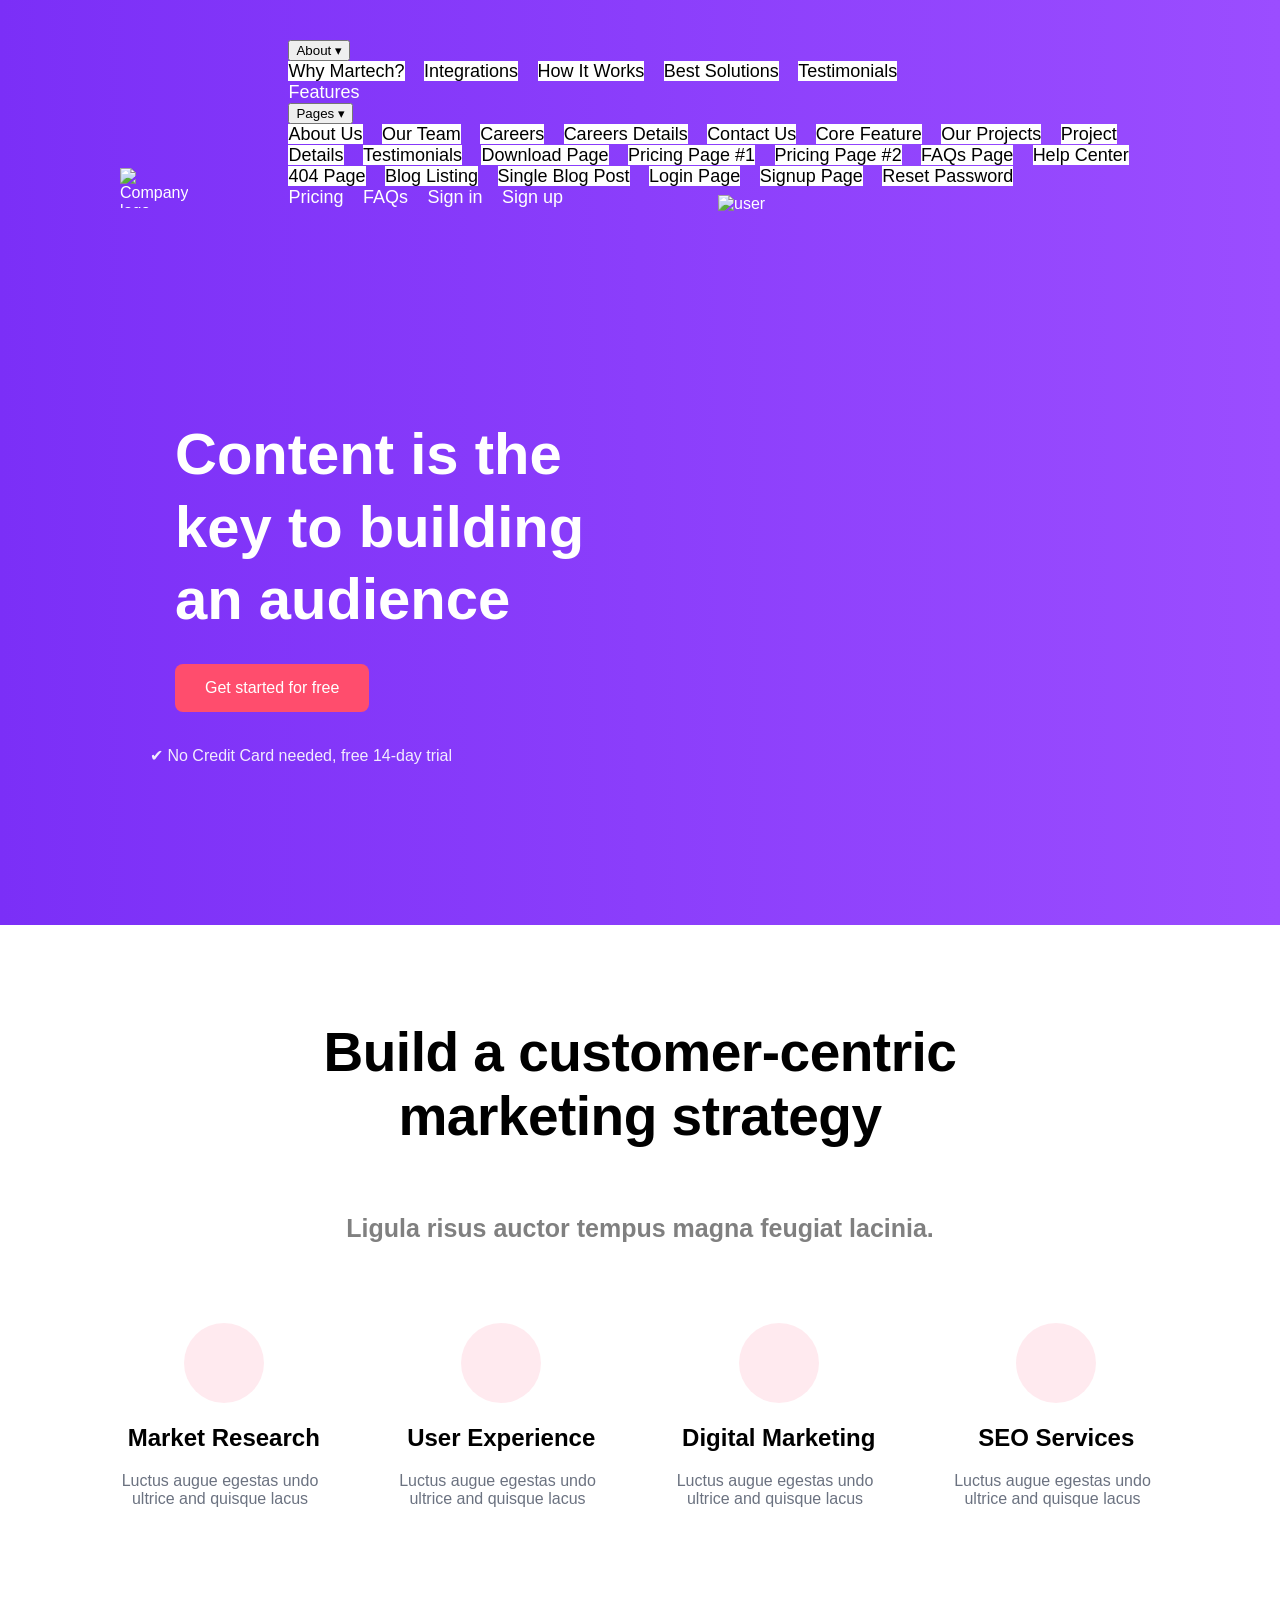
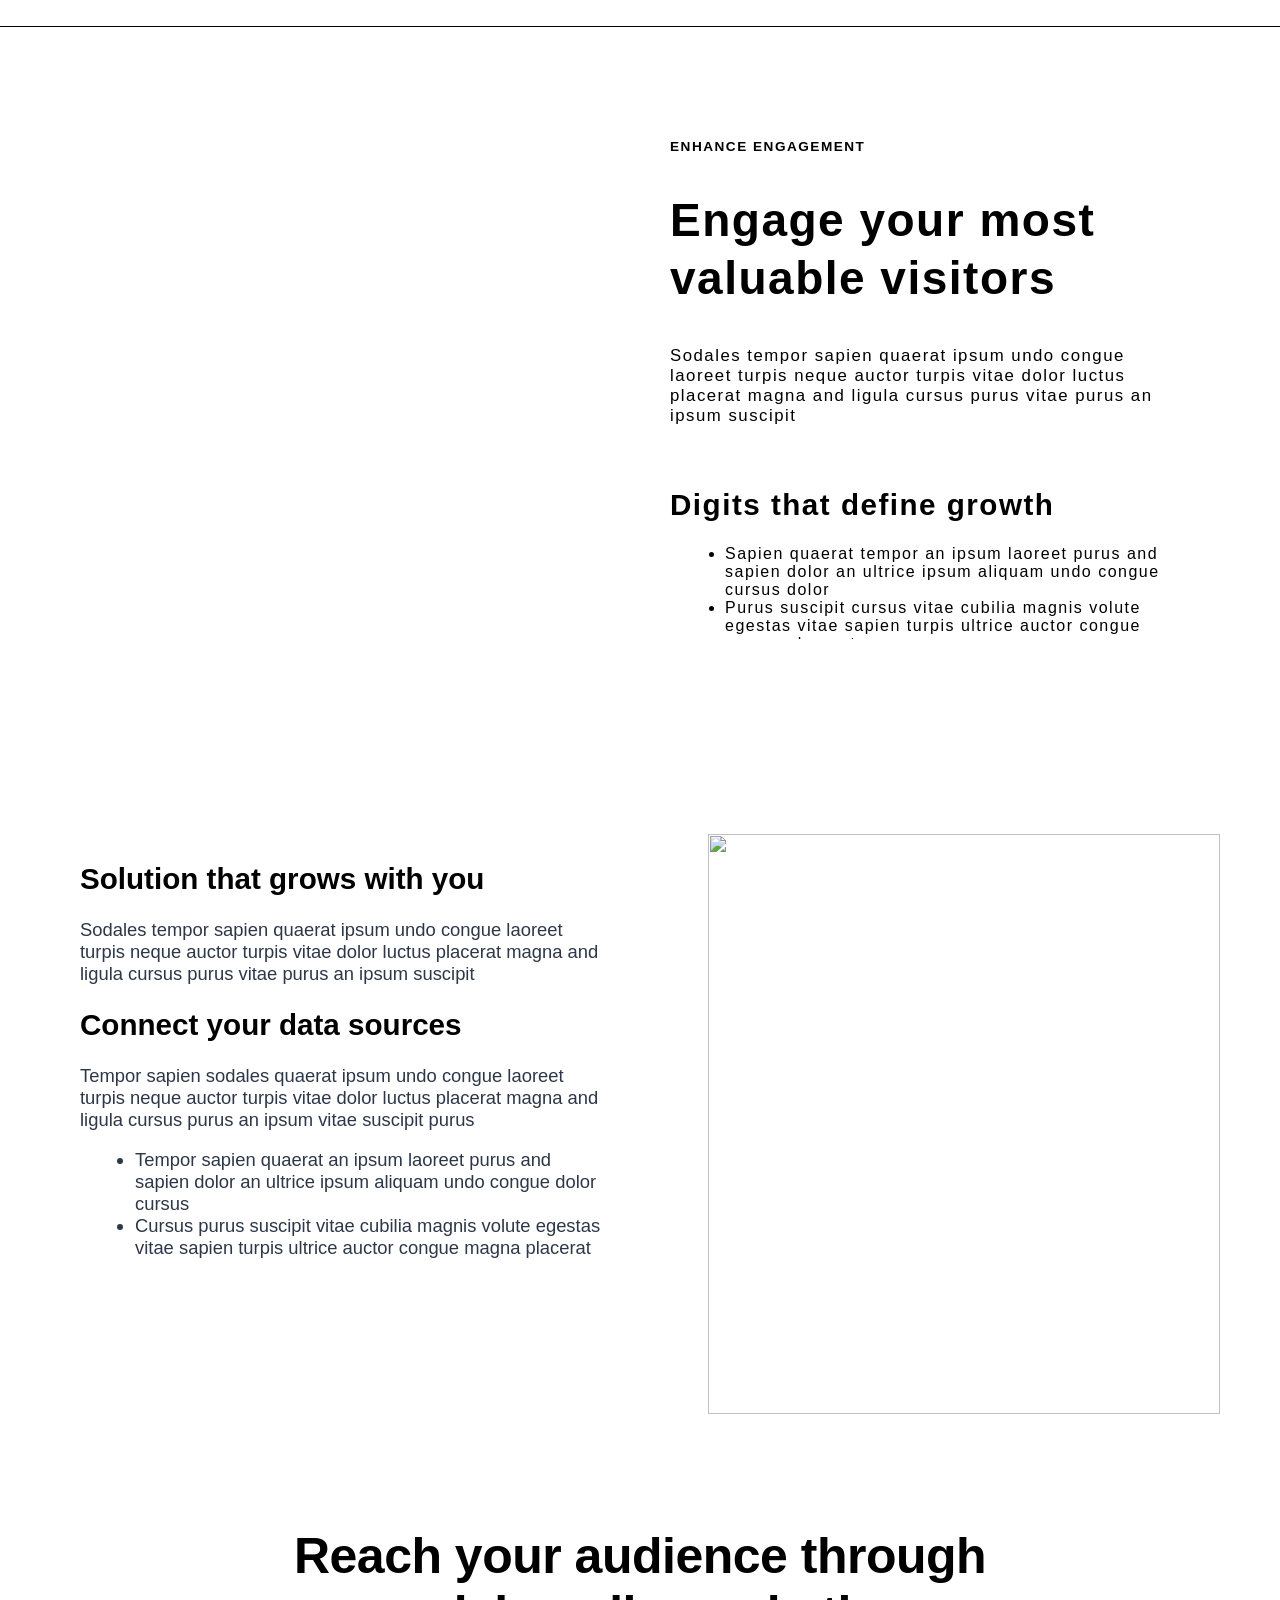
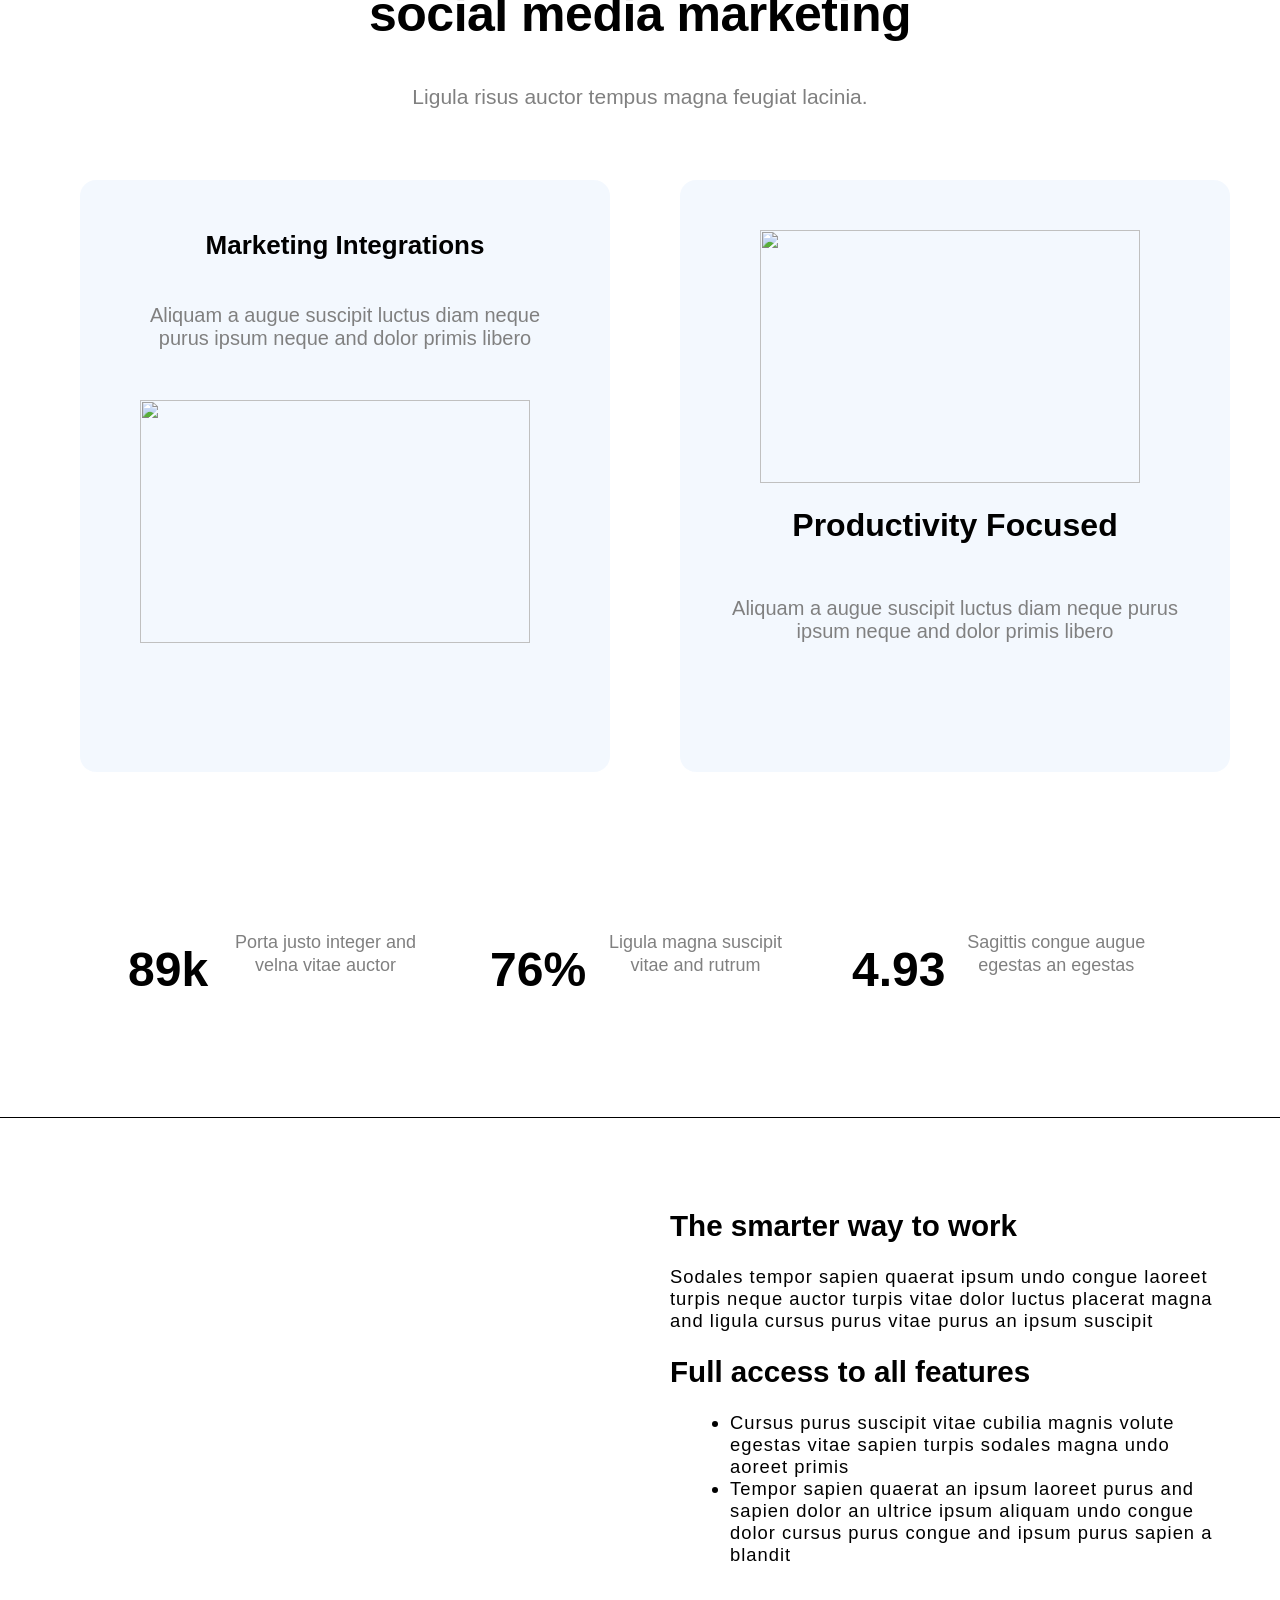
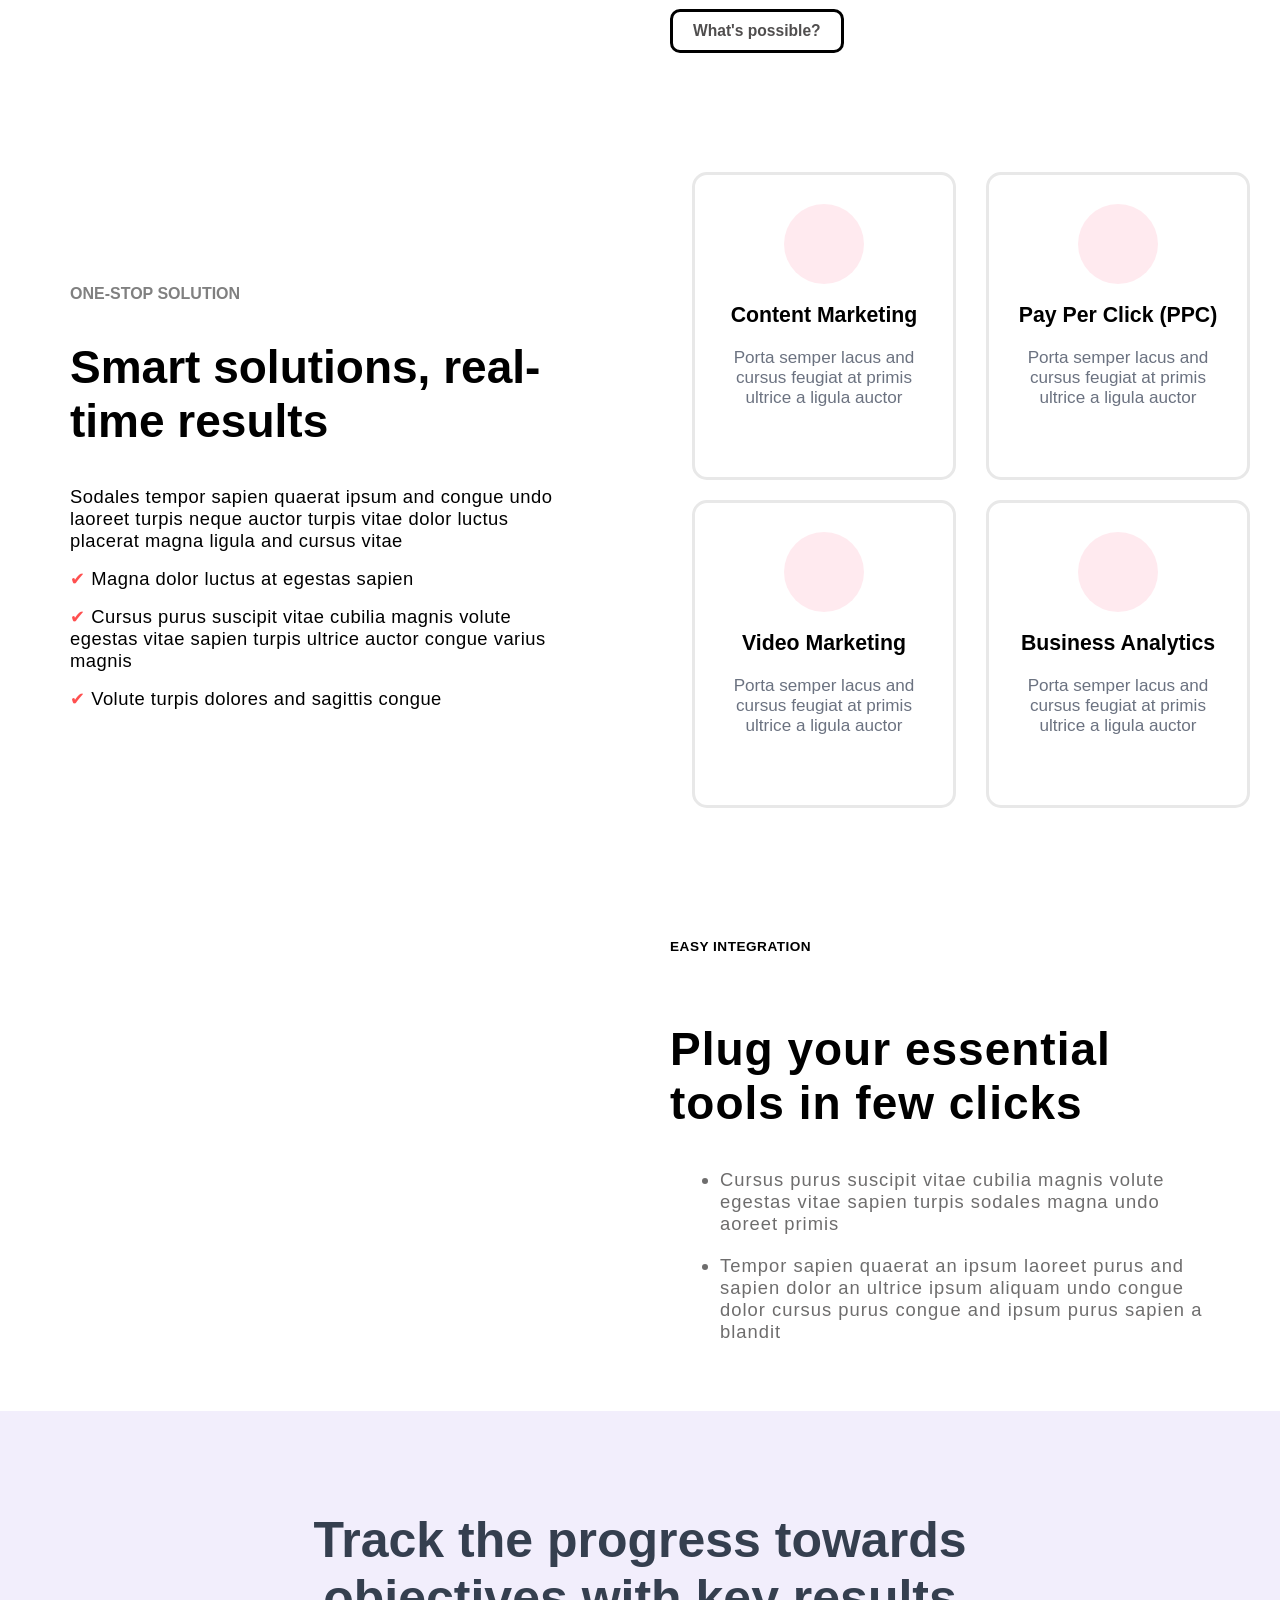
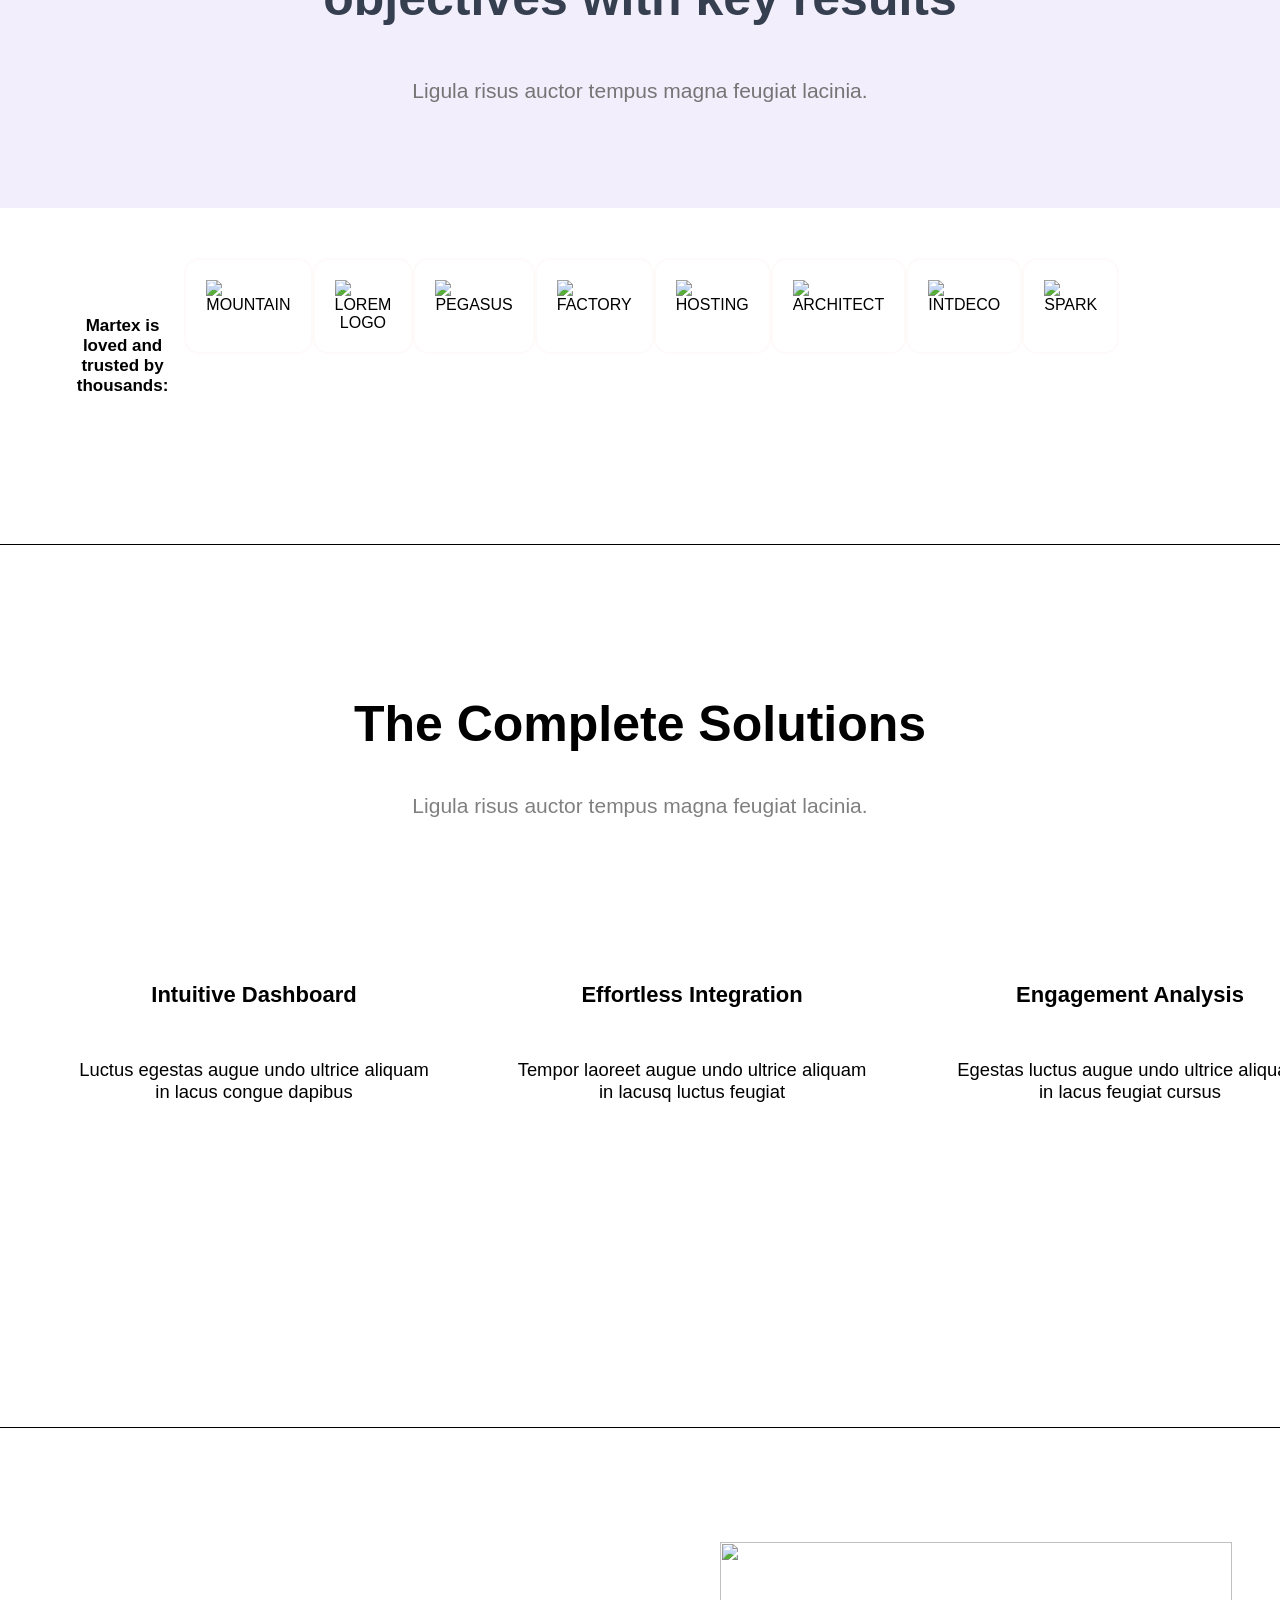
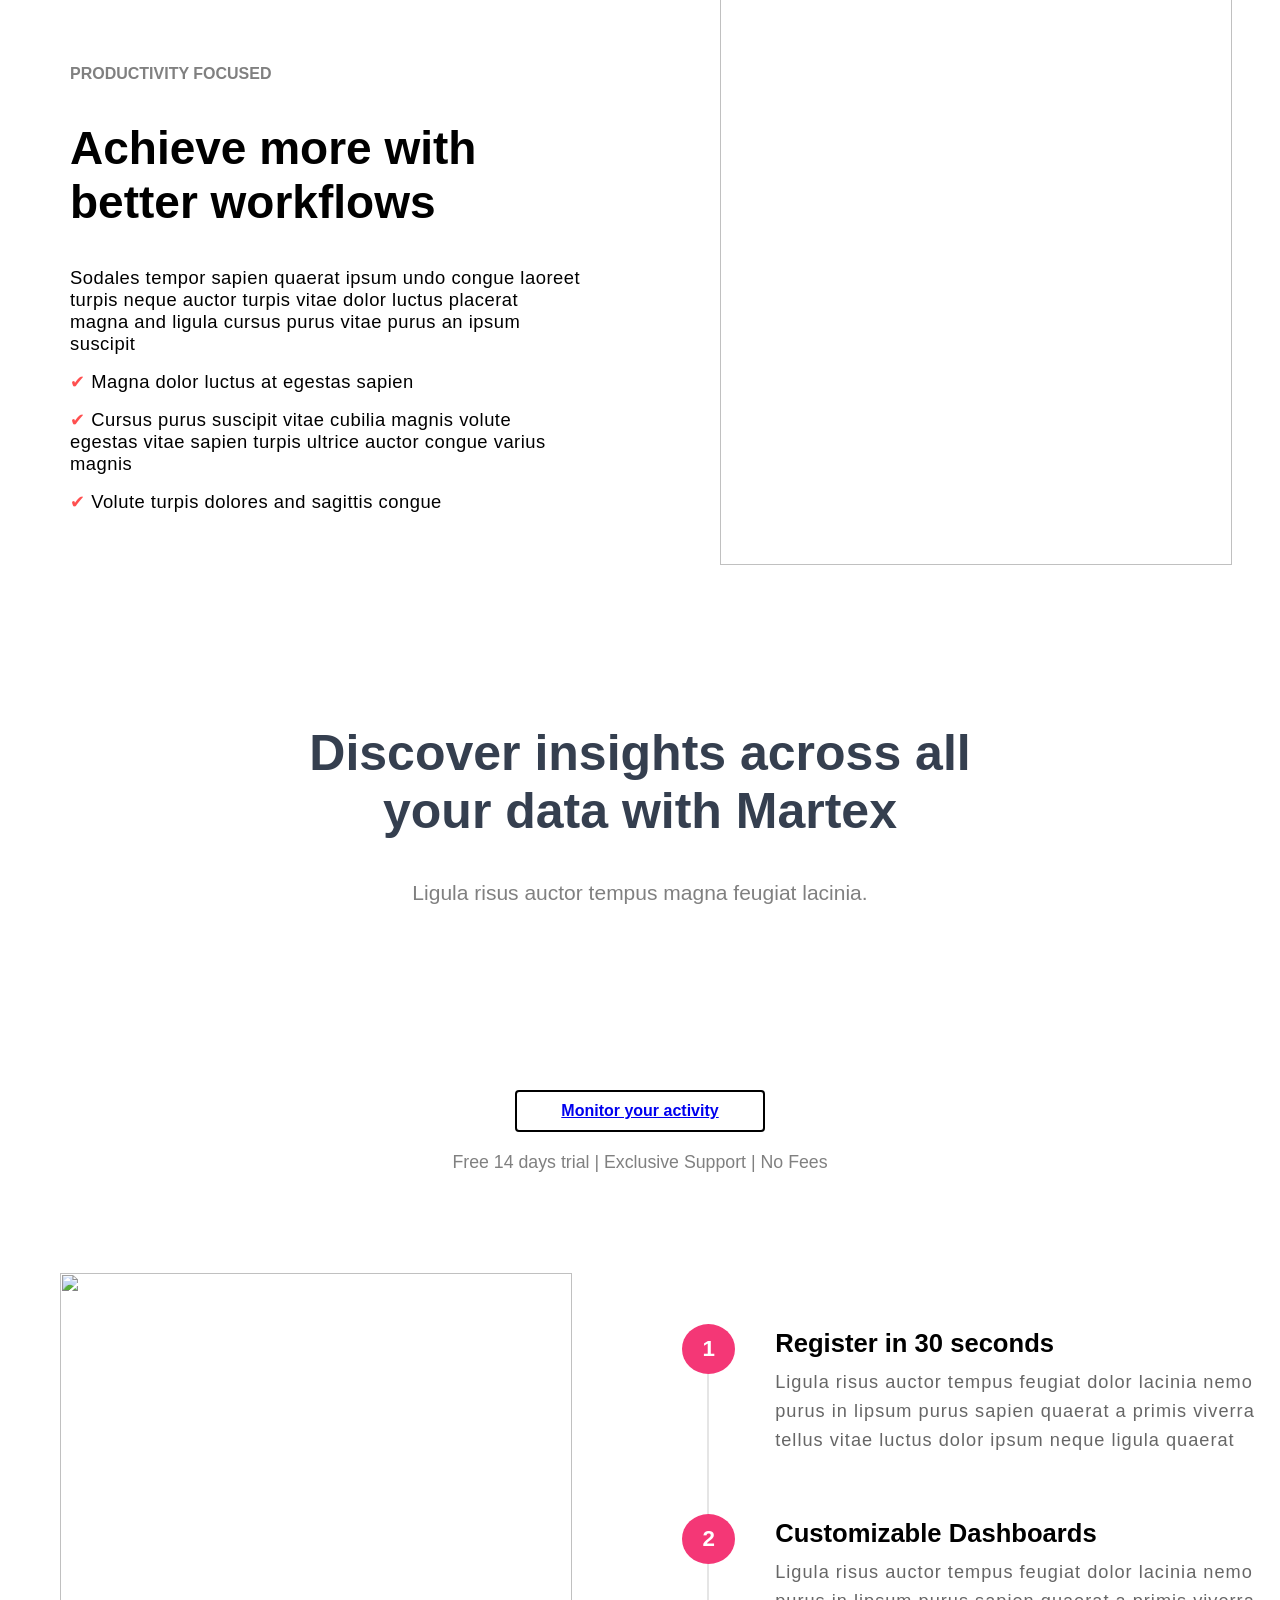
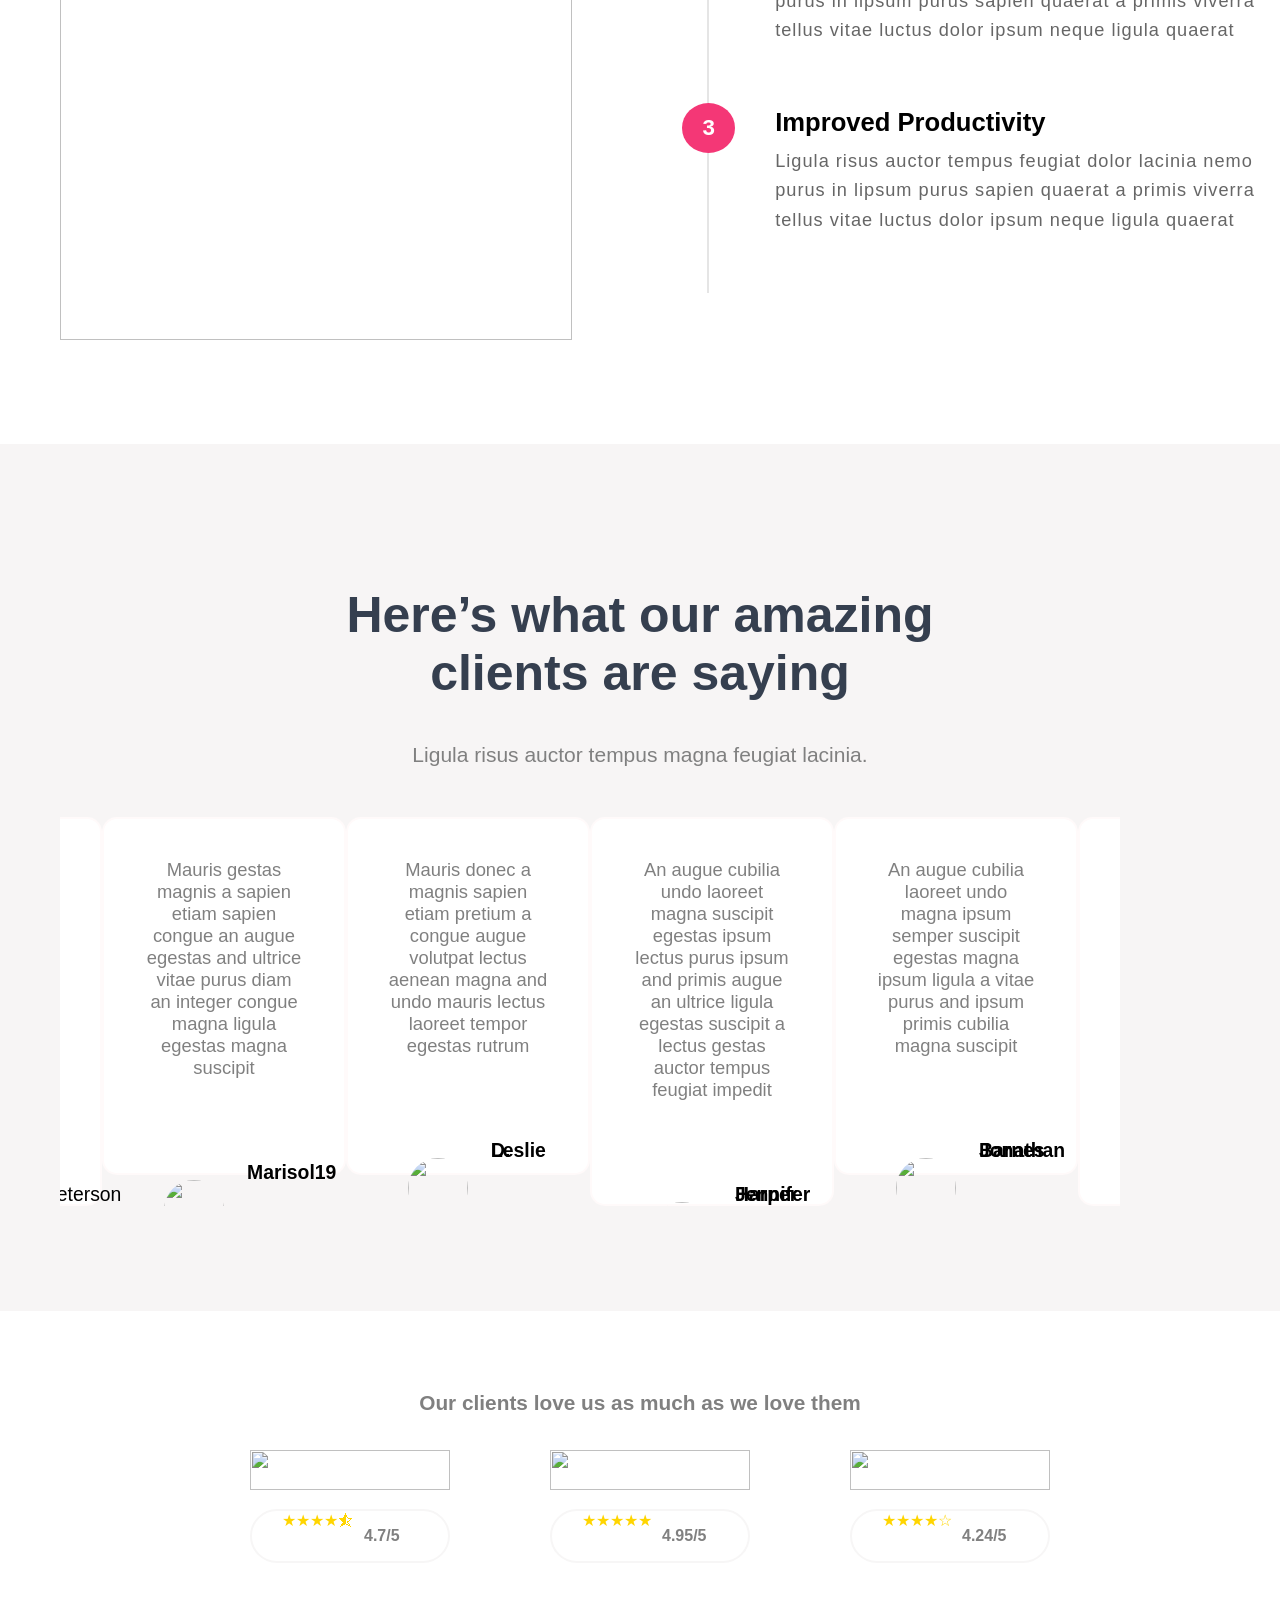
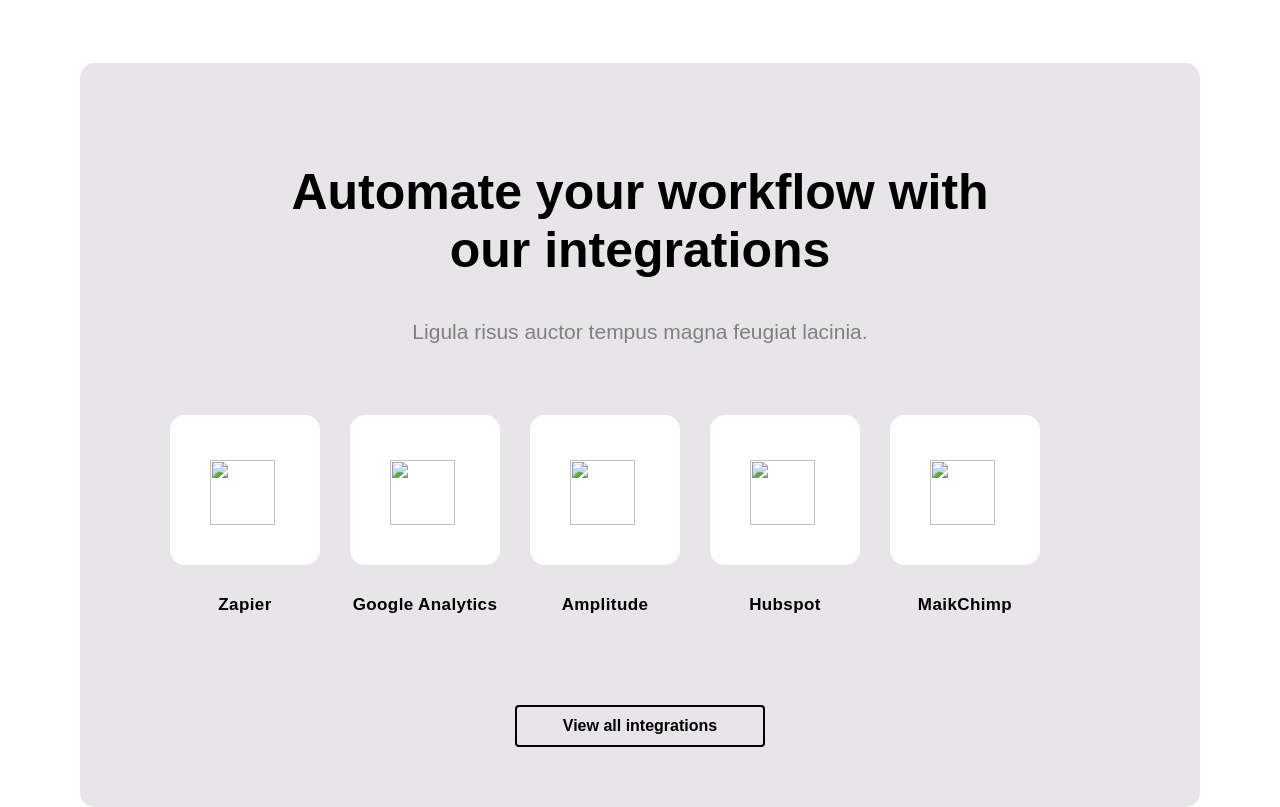
==== commit a9a62d4a: "commit" ====
--- a/index.html
+++ b/index.html
@@ -426,6 +426,20 @@
         <div class="swiper mySwiper1">
 
             <div class="swiper-wrapper">
+                <div class="swiper-slide card-8">
+                    <p>Etiam sapien sagittis congue augue a massa varius egestas ultrice varius magna
+                        a tempus aliquet undo cursus suscipit
+
+                    </p>
+                    <div class="content-2">
+                        <img src="https://martex-tailwindcss.ibthemespro.com/images/review-author-1.jpg" alt="">
+                        <div class="text">
+                            <h6>
+                                Scott Boxer </h6>
+                            <p>@scott_boxer</p>
+                        </div>
+                    </div>
+                </div>
                 <div class="swiper-slide card-1">
                     <p>At sagittis congue augue diam egestas magna an ipsum vitae purus ipsum primis
                         and cubilia laoreet augue egestas a luctus donec ltrice ligula porta augue magna
@@ -515,7 +529,6 @@
                 <div class="swiper-slide card-7">
                     <p>Augue at vitae purus tempus egestas volutpat augue undo cubilia laoreet magna
                         suscipit luctus dolor blandit at purus tempus feugiat impedit
-
                     </p>
                     <div class="content-2">
                         <img src="https://martex-tailwindcss.ibthemespro.com/images/review-author-8.jpg" alt="">
@@ -526,25 +539,76 @@
                         </div>
                     </div>
                 </div>
-                <div class="swiper-slide card-8">
-                    <p>Etiam sapien sagittis congue augue a massa varius egestas ultrice varius magna
-                        a tempus aliquet undo cursus suscipit
-
-                    </p>
-                    <div class="content-2">
-                        <img src="https://martex-tailwindcss.ibthemespro.com/images/review-author-1.jpg" alt="">
-                        <div class="text">
-                            <h6>
-                                Scott Boxer </h6>
-                            <p>@scott_boxer</p>
-                        </div>
-                    </div>
-                </div>
+
             </div>
             <div class="swiper-pagination"></div>
         </div>
 
     </section>
+
+    <div class="container-14">
+        <h5>Our clients love us as much as we love them</h5>
+        <div class="rating">
+            <div class="rating-1">
+                <img src="https://martex-tailwindcss.ibthemespro.com/images/brand-21.png" alt="">
+                <div class="star-rating">
+                    <span>★★★★⯪ </span>
+                    <p>4.7/5</p>
+
+                </div>
+
+            </div>
+            <div class="rating-2"><img src="https://martex-tailwindcss.ibthemespro.com/images/brand-22.png" alt="">
+                <div class="star-rating">
+                    <span>★★★★★ </span>
+                    <p>4.95/5</p>
+
+                </div>
+            </div>
+            <div class="rating-3"><img src="https://martex-tailwindcss.ibthemespro.com/images/brand-23.png" alt="">
+                <div class="star-rating">
+                    <span>★★★★☆ </span>
+                    <p>4.24/5</p>
+
+                </div>
+            </div>
+        </div>
+    </div>
+
+    <section class="section-15">
+        <h2>Automate your workflow with our integrations</h2>
+        <p>Ligula risus auctor tempus magna feugiat lacinia.</p>
+        <div class="block-15">
+            <div class="data-1">
+                <img src="https://martex-tailwindcss.ibthemespro.com/images/png_icons/tool-1.png" alt="">
+                <h6>Zapier</h6>
+
+            </div>
+            <div class="data-1">
+                <img src="https://martex-tailwindcss.ibthemespro.com/images/png_icons/tool-2.png" alt="">
+                <h6>Google Analytics</h6>
+
+            </div>
+            <div class="data-1">
+                <img src="https://martex-tailwindcss.ibthemespro.com/images/png_icons/tool-3.png" alt="">
+                <h6>Amplitude</h6>
+
+            </div>
+            <div class="data-1">
+                <img src="https://martex-tailwindcss.ibthemespro.com/images/png_icons/tool-4.png" alt="">
+                <h6>Hubspot</h6>
+
+            </div>
+            <div class="data-1">
+                <img src="https://martex-tailwindcss.ibthemespro.com/images/png_icons/tool-5.png" alt="">
+                <h6>MaikChimp</h6>
+
+            </div>
+
+        </div>
+        <div class="btn"><button>View all integrations</button></div>
+    </section>
+
 </body>
 
 </html>
--- a/style.css
+++ b/style.css
@@ -741,10 +741,8 @@
 }
 
 .swiper-wrapper {
-    display: flex;
-    padding-left: 50px;
-    padding-right: 50px;
-
+    display: block;
+    align-items: center;
 }
 
 .swiper-slide img {
@@ -1019,9 +1017,13 @@
 }
 
 .section-14 {
+    display: block;
+    max-width: 100%;
     padding-top: 100px;
     background: #f7f5f5;
-    margin-bottom: 100px
+    padding-left: 60px;
+    padding-right: 60px;
+    padding-bottom: 5px;
 }
 
 .section-14 h2 {
@@ -1042,20 +1044,23 @@
 
 .swiper {
     max-width: 100%;
+    display: flex;
+    justify-content: center;
+    margin-right: 100px;
+    overflow: hidden;
+    padding: 0 100px;
+    margin-top: 50px;
 }
 
 .swiper-wrapper {
+    align-items: stretch;
     display: flex;
     height: 100%;
-    padding-left: 50px;
-    padding-right: 50px;
 }
 
 .swiper-wrapper p {
     text-align: center;
     font-size: 1.15rem;
-    text-align: center;
-    margin-top: 30px;
 }
 
 .swiper-slide {
@@ -1066,67 +1071,224 @@
     border: 2px solid rgb(255, 250, 250);
 }
 
-.mySwiper .card-1 {
-    height: 1000px;
+.mySwiper1 .card-1 {
+    height: 345px;
     width: 200px;
 }
 
-.mySwiper .card-2 {
-    height: 135px;
-    width: 370.375px;
-}
-
-.mySwiper .card-3 {
-    height: 110px;
-    width: 370.375px;
-}
-
-.mySwiper .card-4 {
-    height: 95px;
-    width: 370.375px;
-}
-
-.mySwiper .card-5 {
-    width: 370.375px;
-}
-
-.mySwiper .card-6 {
-    width: 370.375px;
-}
-
-.mySwiper .card-7 {
-    width: 370.375px;
-}
-
-.mySwiper .card-8 {
-    width: 370.375px;
+.mySwiper1 .card-2 {
+    height: 314px;
+    width: 200px;
+}
+
+.mySwiper1 .card-3 {
+    height: 314px;
+    width: 200px;
+}
+
+.mySwiper1 .card-4 {
+    height: 345px;
+    width: 200px;
+}
+
+.mySwiper1 .card-5 {
+    height: 314px;
+    width: 200px;
+}
+
+.mySwiper1 .card-6 {
+    height: 345px;
+    width: 200px;
+}
+
+.mySwiper1 .card-7 {
+    height: 314px;
+    width: 200px;
+}
+
+.mySwiper1 .card-8 {
+    height: 283px;
+    width: 200px;
+}
+
+.mySwiper1 p {
+    margin-left: 20px;
+    margin-right: 20px;
+    margin-top: 20px;
 }
 
 .content-2 {
     position: relative;
-    display: grid;
-    grid-template-columns: 2fr 2fr;
-    gap: 10px;
-    align-items: center;
-}
+    display: flex;
+    align-items: center;
+}
+
 
 .content-2 img {
     width: 60px;
     height: 60px;
     border-radius: 50%;
-    margin-left: 20px;
+    margin-left: 40px;
+    margin-bottom: 10px;
 }
 
 .text {
-    margin-top: 20px;
-    font-size: 1.15rem;
     text-align: start;
-    justify-content: left;
-}
-
-/* .text h6 {} */
+}
+
+.text h6 {
+    color: black;
+    line-height: 0;
+    margin-left: 8px;
+    text-align: start;
+    font-size: 1.21rem;
+    margin-top: 60px;
+}
 
 .text p {
     font-size: 1rem;
-
+    text-align: start;
+}
+
+.container-14 {
+    margin-top: 80px;
+}
+
+.container-14 h5 {
+    color: gray;
+    font-size: 1.3rem;
+    font-weight: 600;
+    text-align: center;
+}
+
+.rating {
+    display: flex;
+    margin-top: 30px;
+    padding-left: 150px;
+    padding-right: 150px;
+}
+
+.rating-1 {
+    margin-left: 100px;
+}
+
+.rating-1 img {
+    height: 40px;
+    width: 200px;
+}
+
+.rating-2 {
+    margin-left: 100px;
+}
+
+.rating-2 img {
+    height: 40px;
+    width: 200px;
+}
+
+.rating-3 {
+    margin-left: 100px;
+}
+
+.rating-3 img {
+    height: 40px;
+    width: 200px;
+}
+
+.star-rating {
+    display: flex;
+    margin-top: 15px;
+    border: 2px solid rgb(247, 246, 246);
+    border-radius: 50px;
+    background: white;
+}
+
+
+.star-rating span {
+    color: rgb(255, 213, 0);
+    margin-left: 30px;
+    justify-content: space-between;
+}
+
+.star-rating p {
+    font-weight: bold;
+    margin-left: 10px;
+    color: gray
+}
+
+.section-15 {
+    background: #e7e5e8;
+    margin-left: 80px;
+    margin-right: 80px;
+    margin-top: 100px;
+    border-radius: 15px;
+    padding-bottom: 50px;
+}
+
+.section-15 h2 {
+    font-size: 3.125rem;
+    font-weight: 700;
+    font-family: "Plus Jakarta Sans", sans-serif;
+    text-align: center;
+    padding-top: 100px;
+    padding-left: 200px;
+    padding-right: 200px;
+}
+
+.section-15 p {
+    font-size: 1.3125rem;
+    color: gray;
+    text-align: center;
+    margin-top: 20px;
+}
+
+.block-15 {
+    display: flex;
+    padding-top: 50px;
+    margin-left: 60px;
+    padding-bottom: 80px;
+}
+
+.data-1 {
+    height: 150px;
+    background: white;
+    border-radius: 15px;
+    width: 150px;
+    margin-left: 30px;
+}
+
+.data-1 img {
+    height: 65px;
+    width: 65px;
+    margin-top: 45px;
+    margin-bottom: 50px;
+    margin-left: 40px;
+    margin-right: 35px;
+    align-items: center;
+}
+
+.data-1 h6 {
+    font-size: 1.0625rem;
+    font-weight: bold;
+    letter-spacing: 0.4px;
+    margin-top: 20px;
+    text-align: center;
+}
+
+.section-15 button {
+
+    background-color: transparent;
+    border: 2px solid black;
+    border-radius: 4px;
+    padding: 10px 20px;
+    width: 250px;
+    margin: 10px;
+    font-size: 1rem;
+    font-weight: bold;
+}
+
+.section-15 button:hover {
+    background: #f43776;
+    color: white;
+    border: 2px solid #f43776;
 }
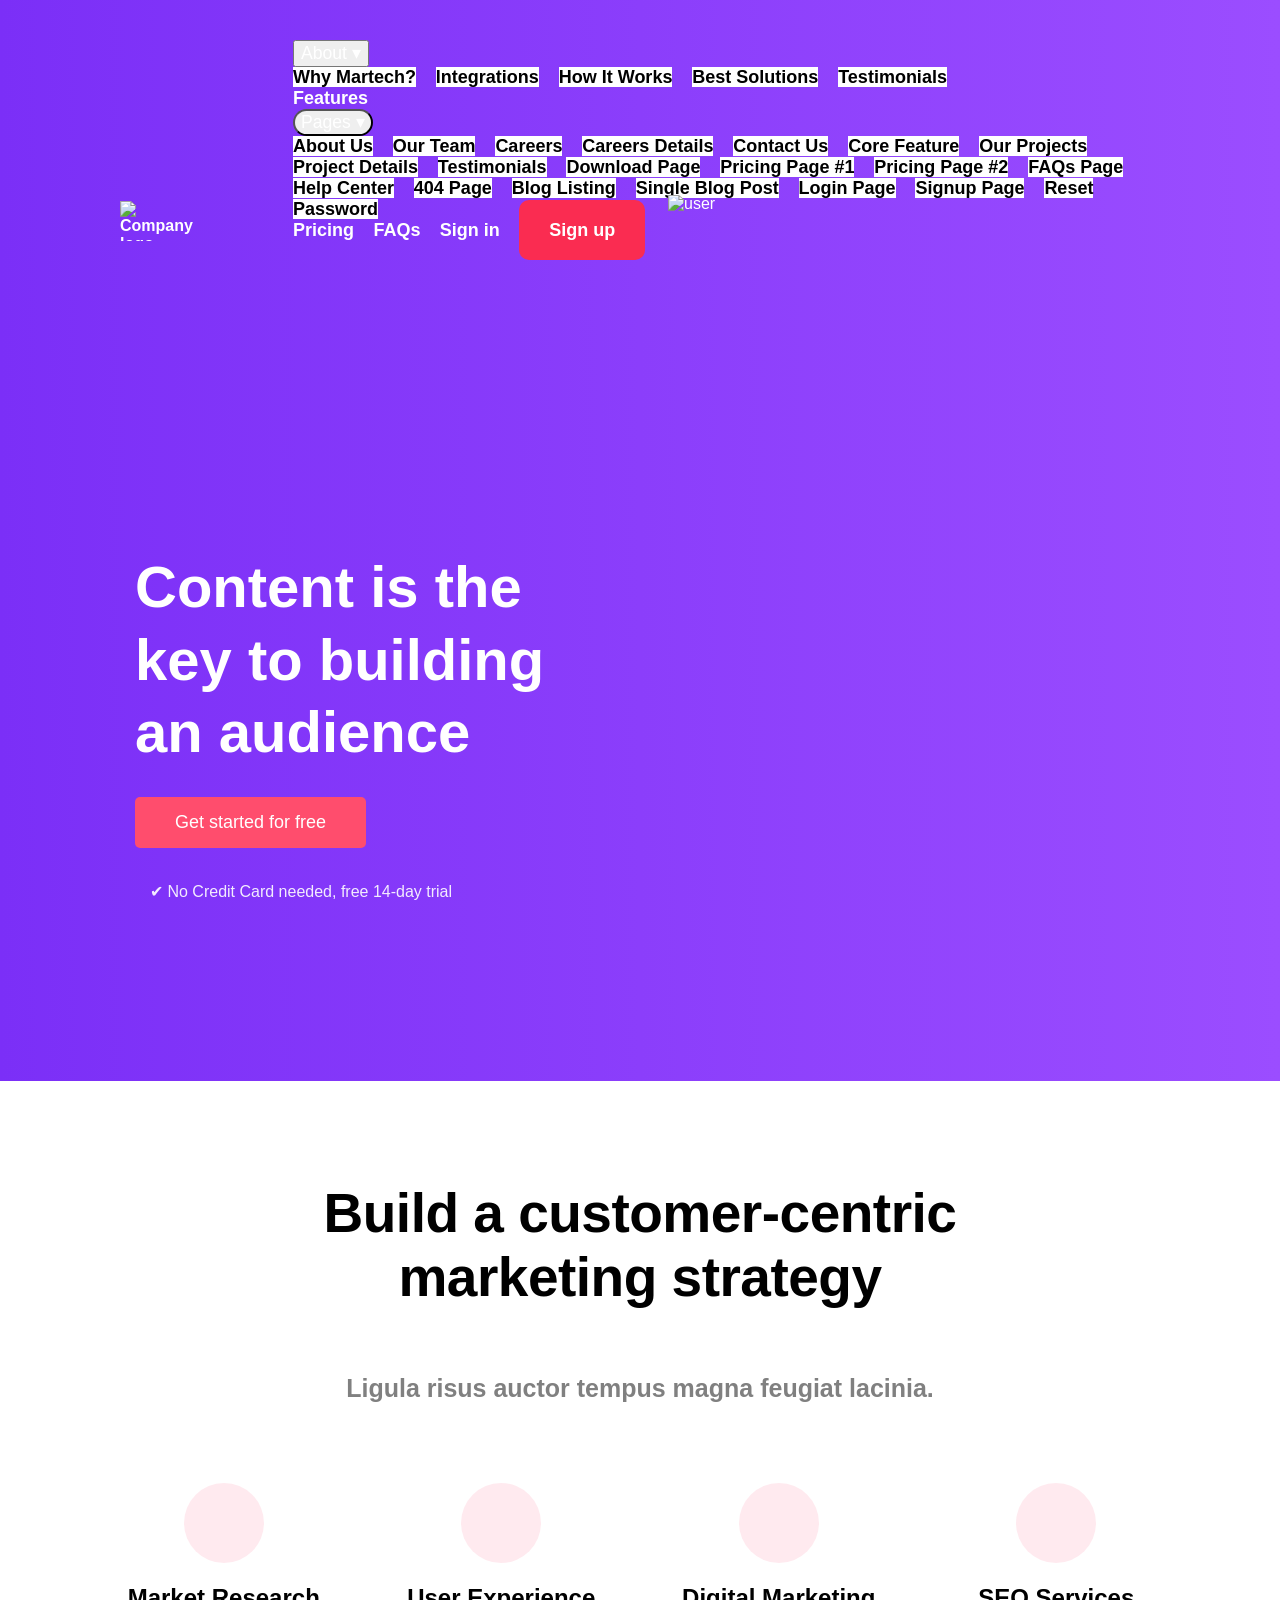
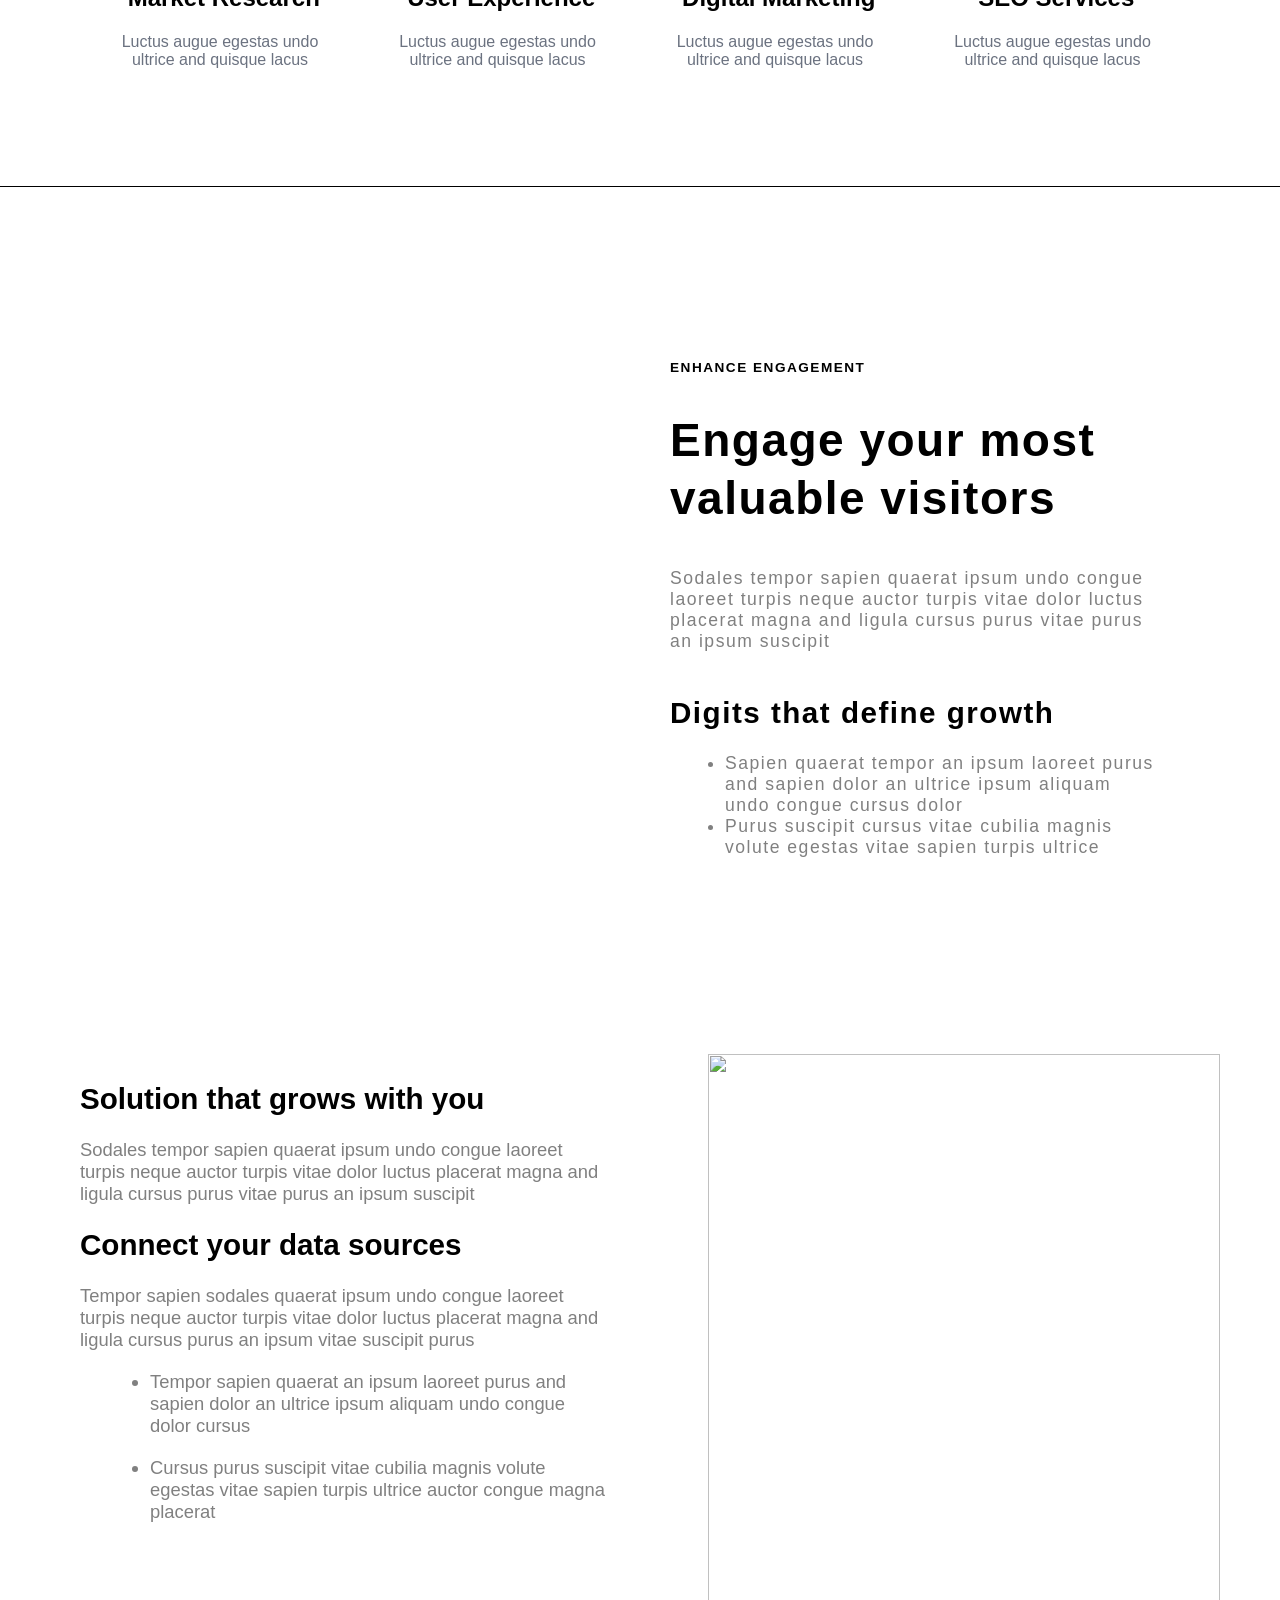
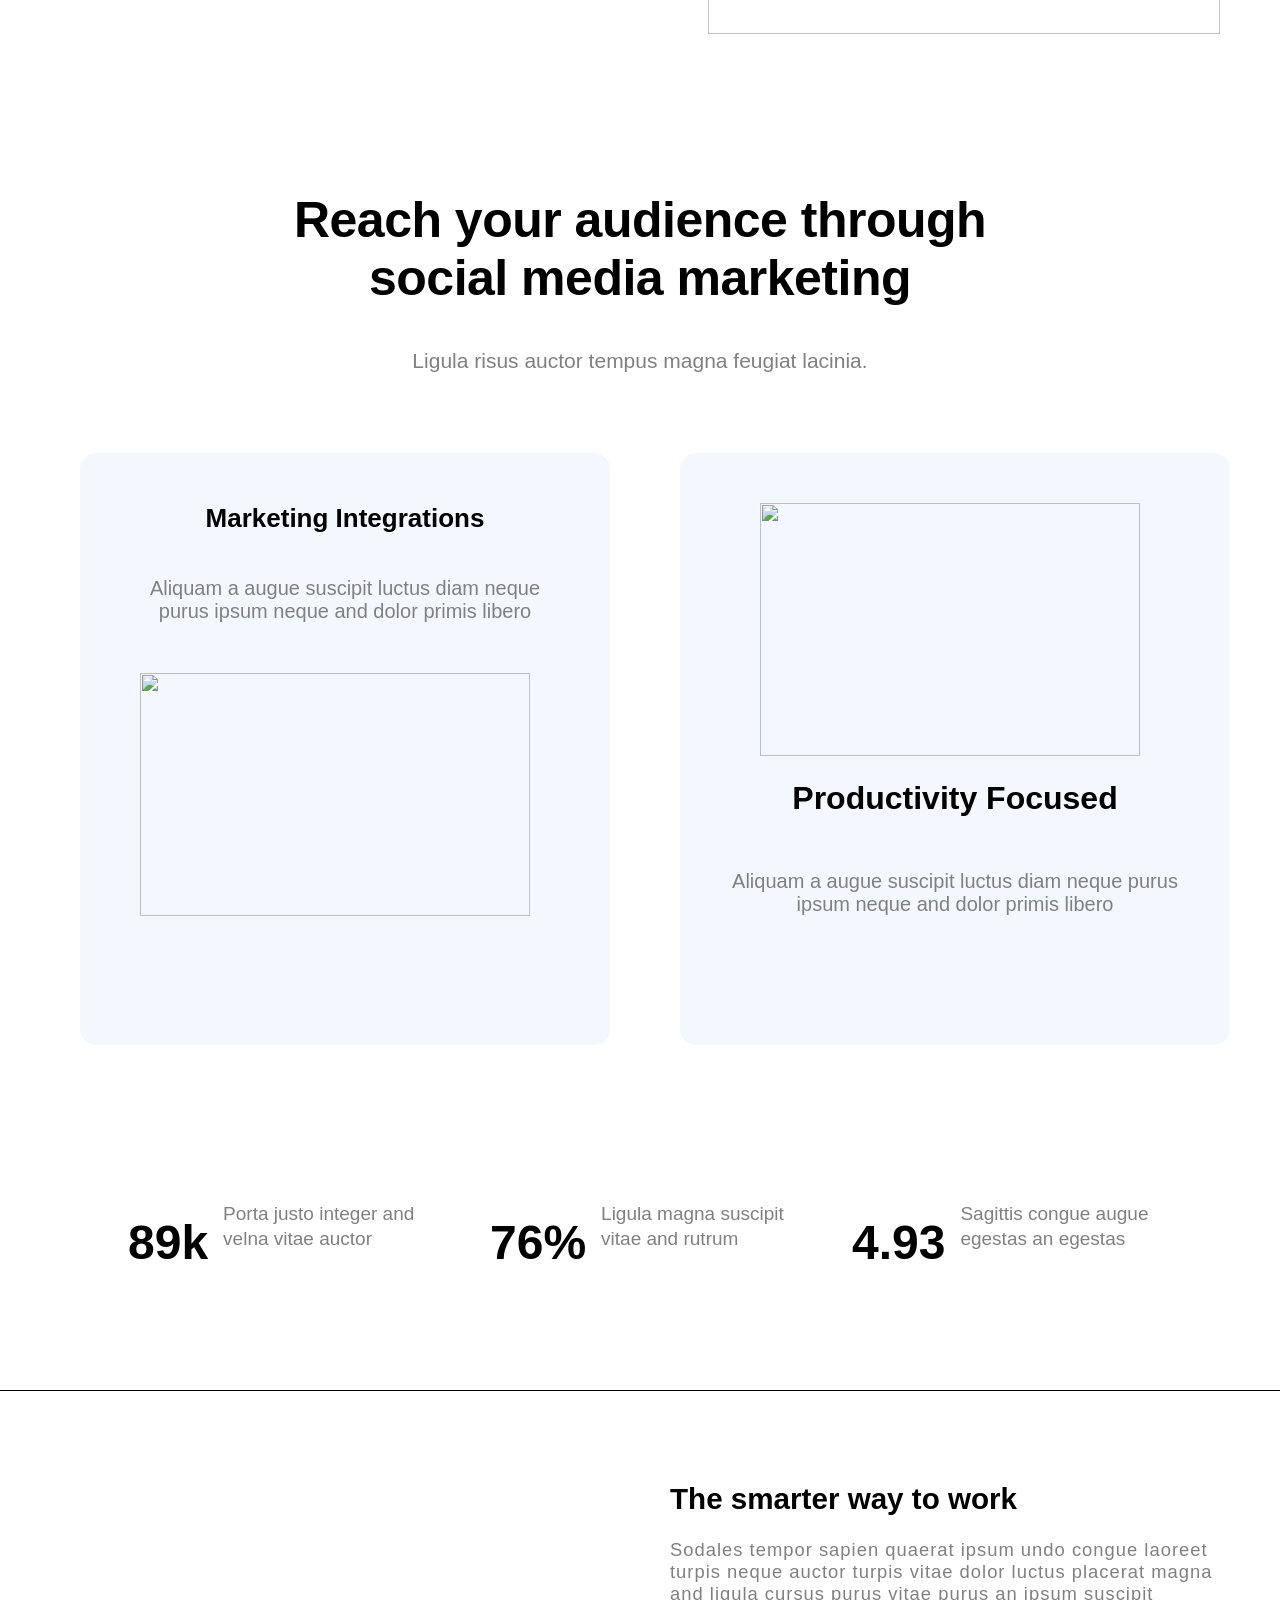
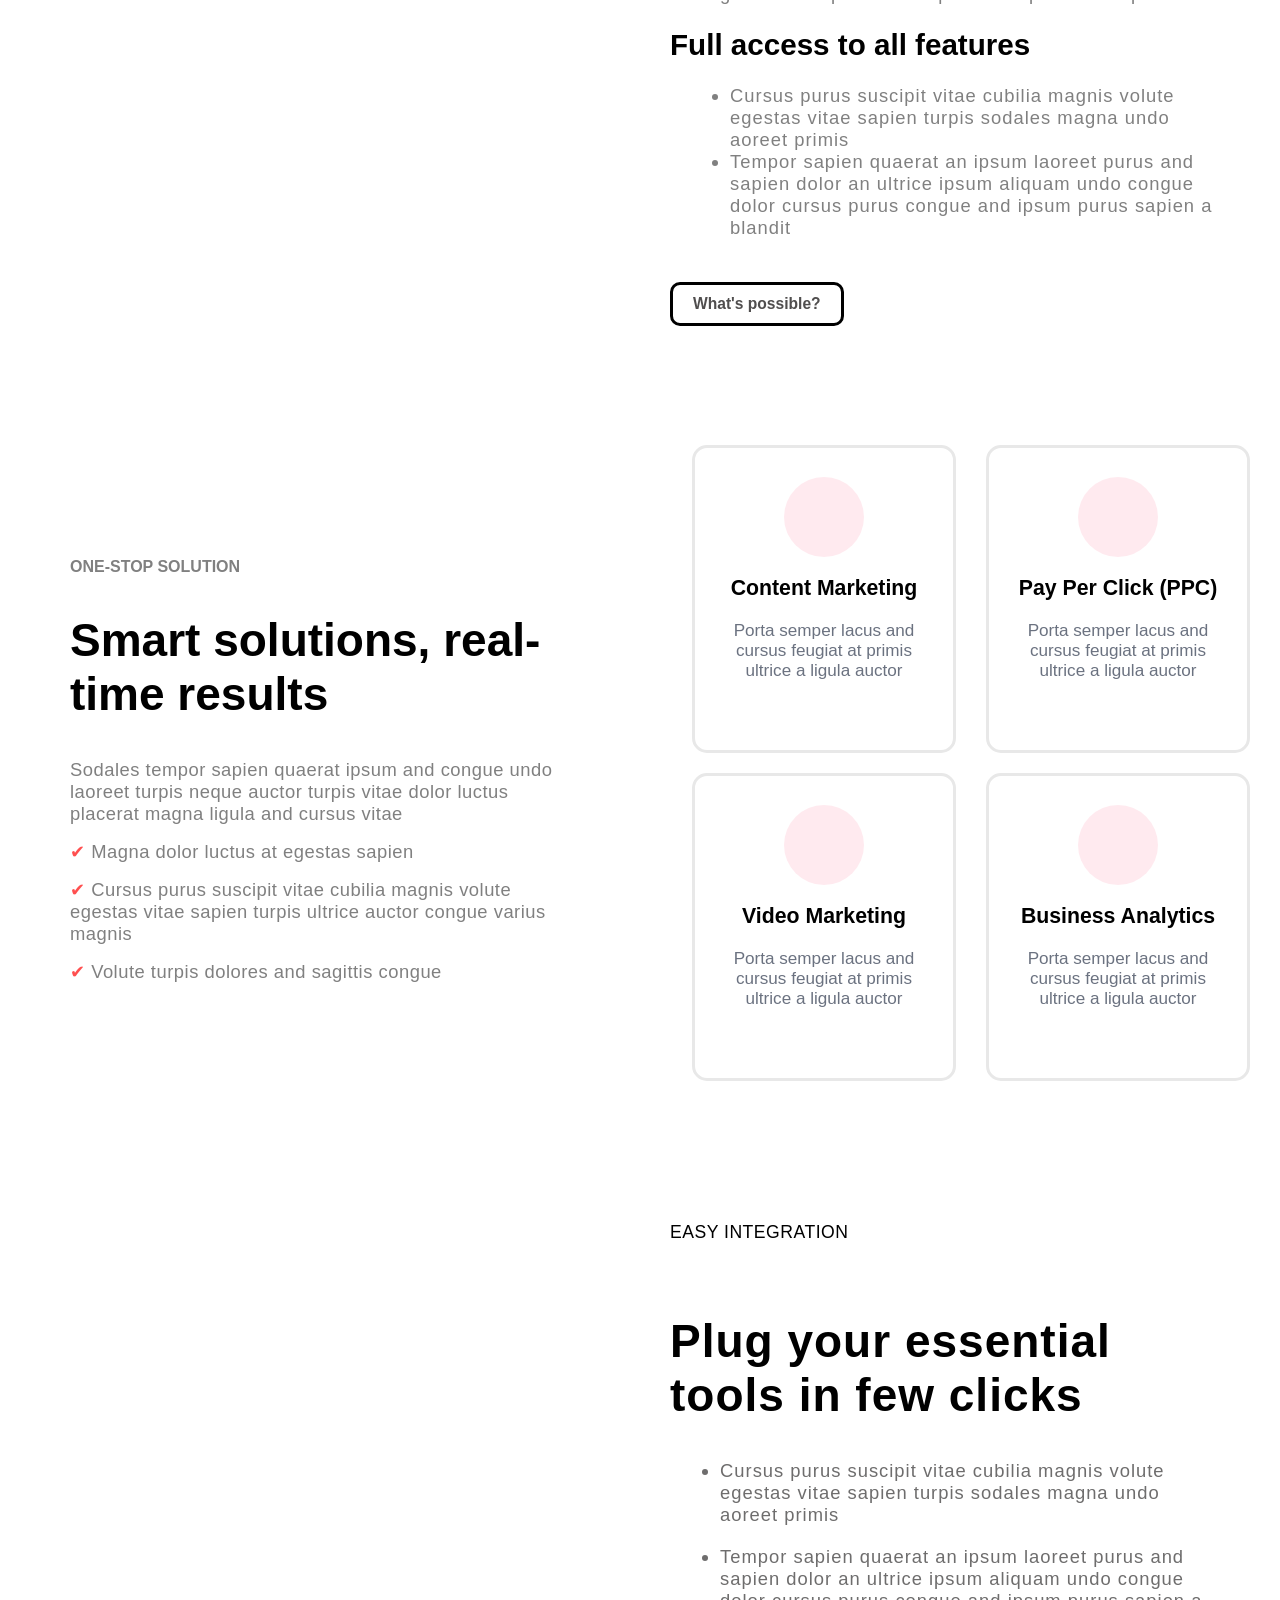
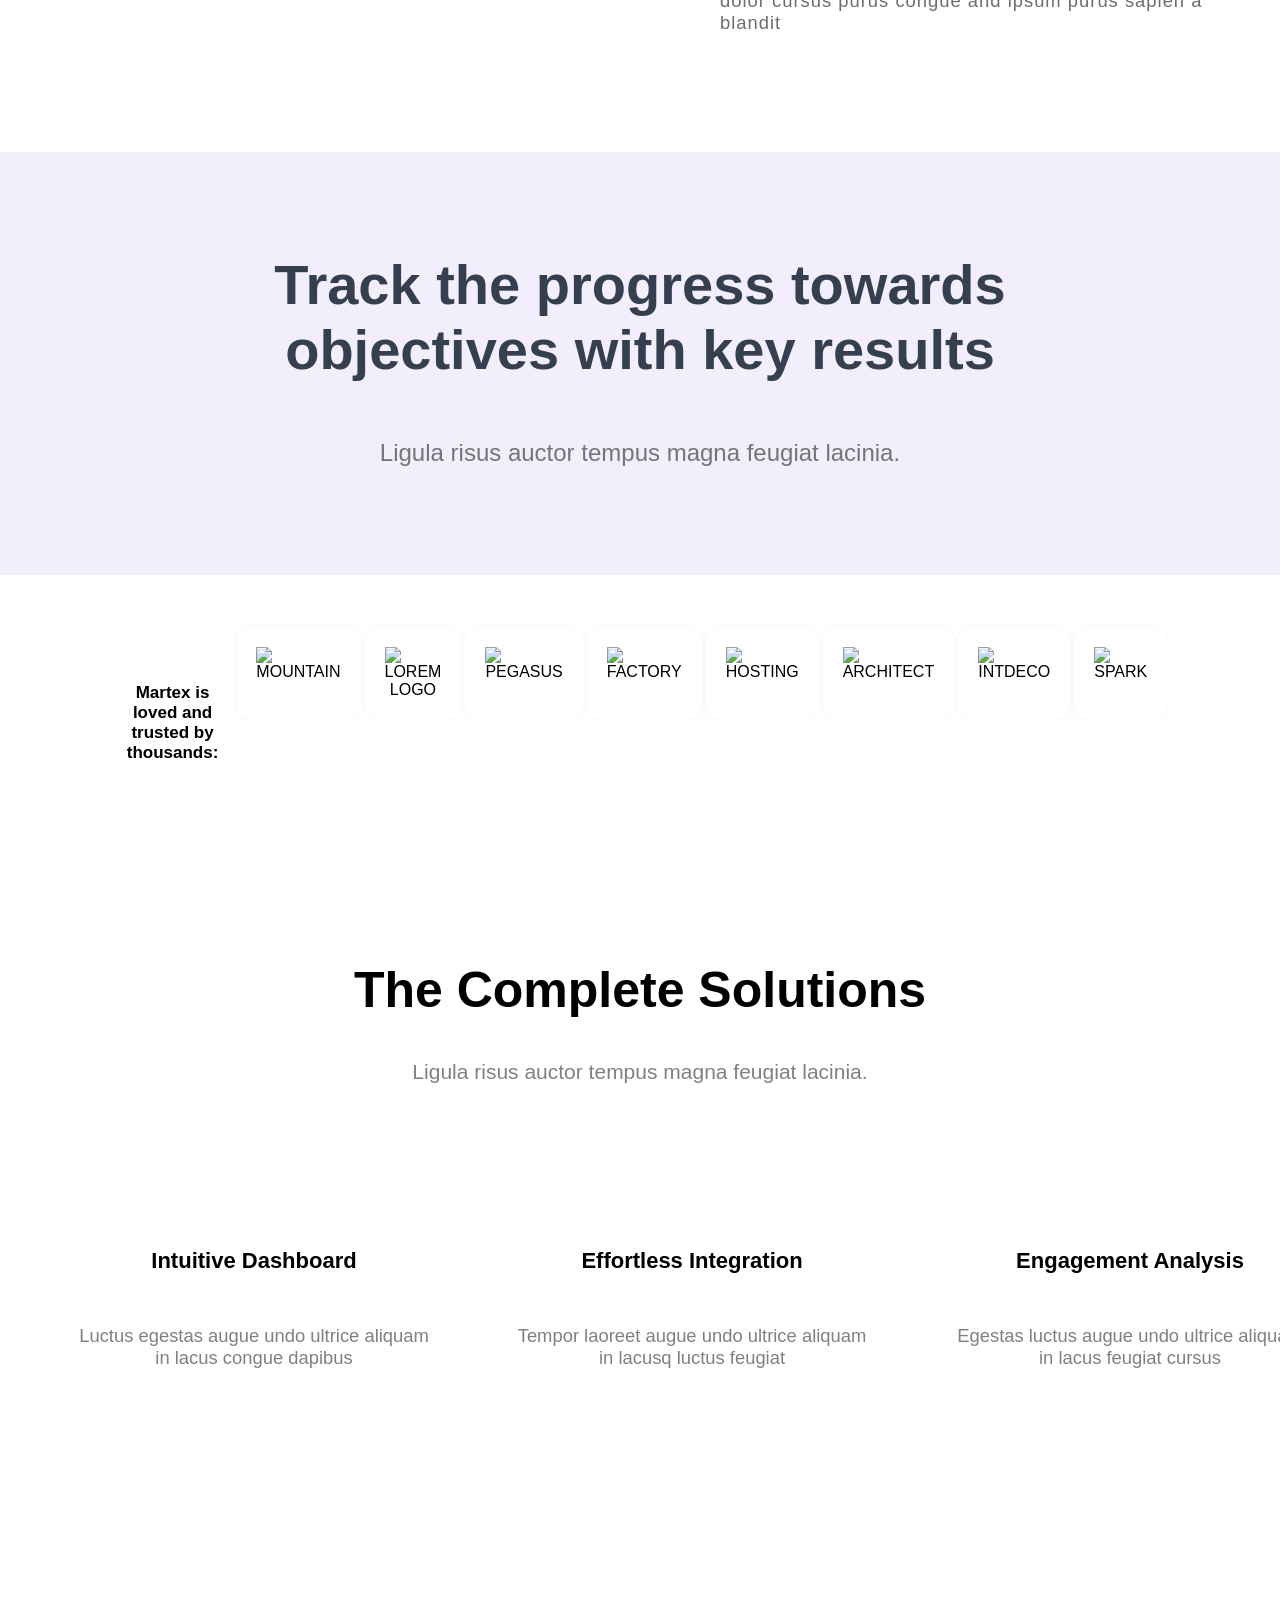
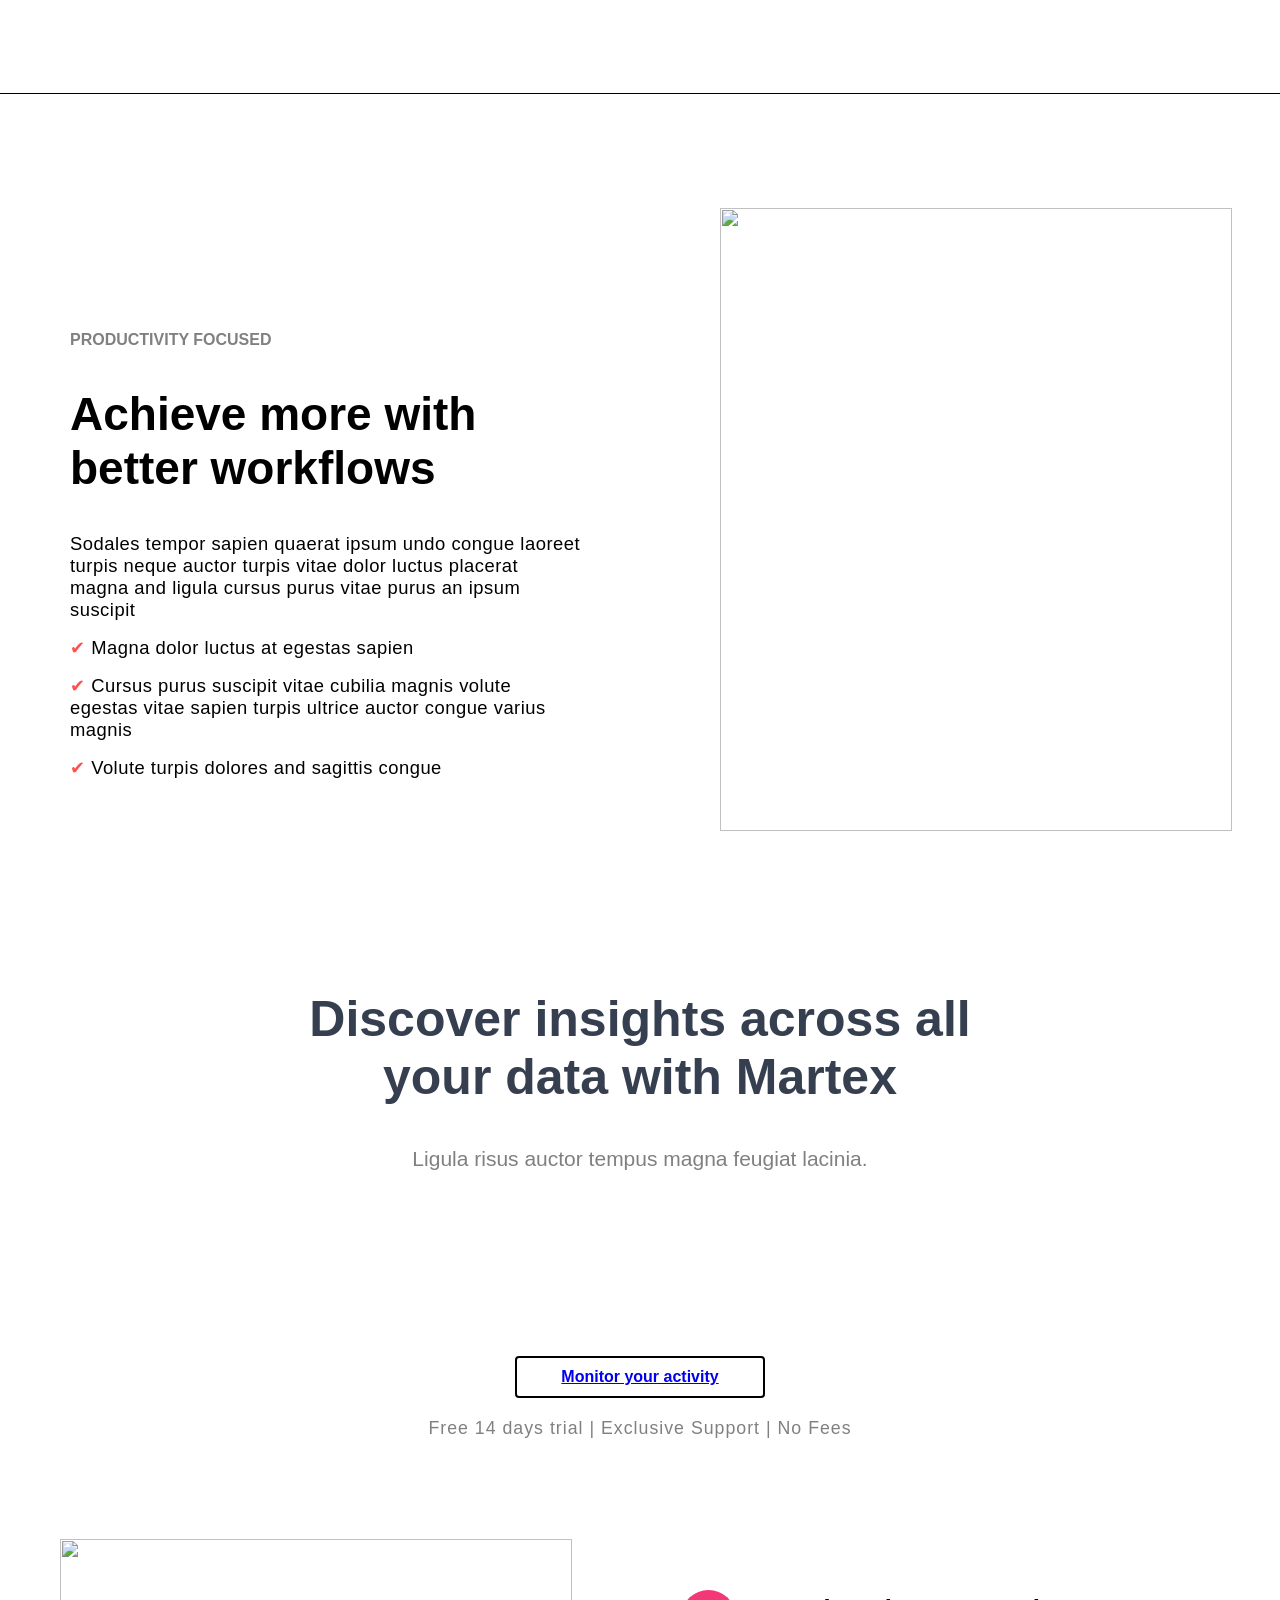
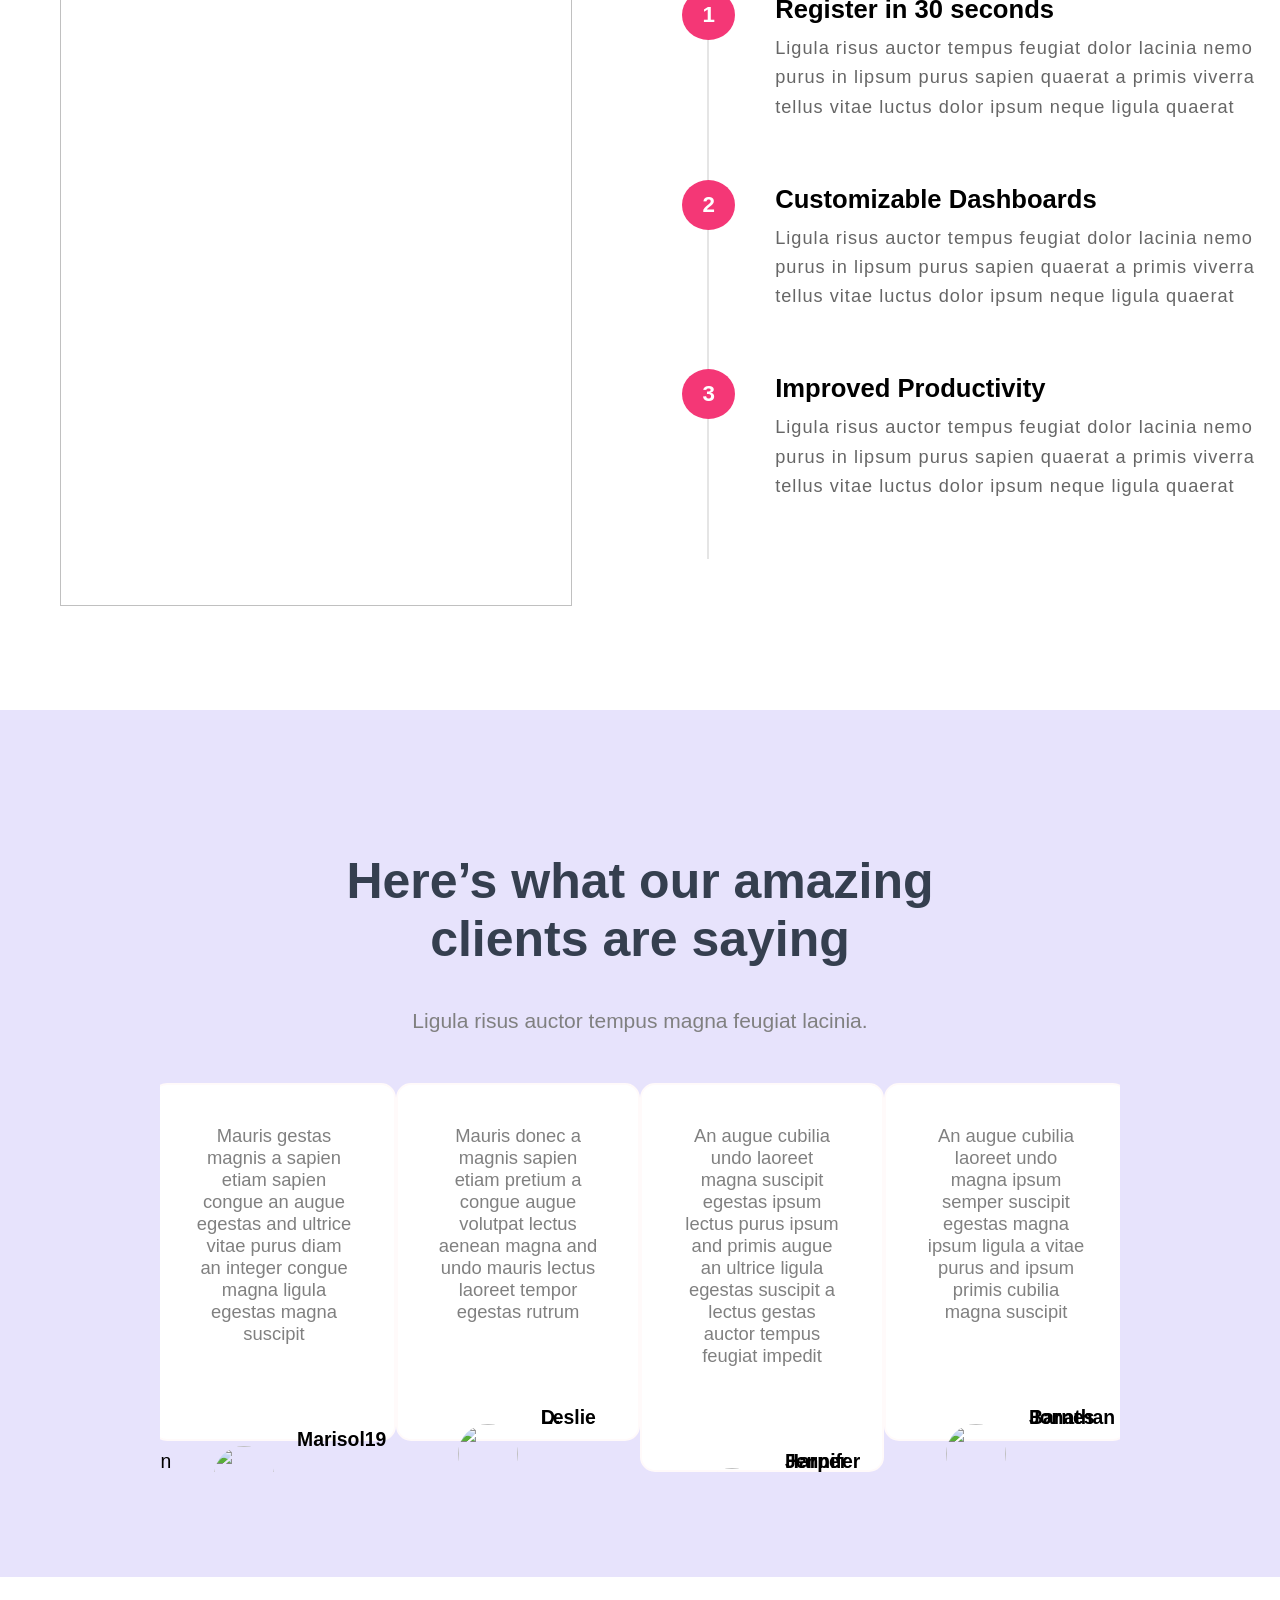
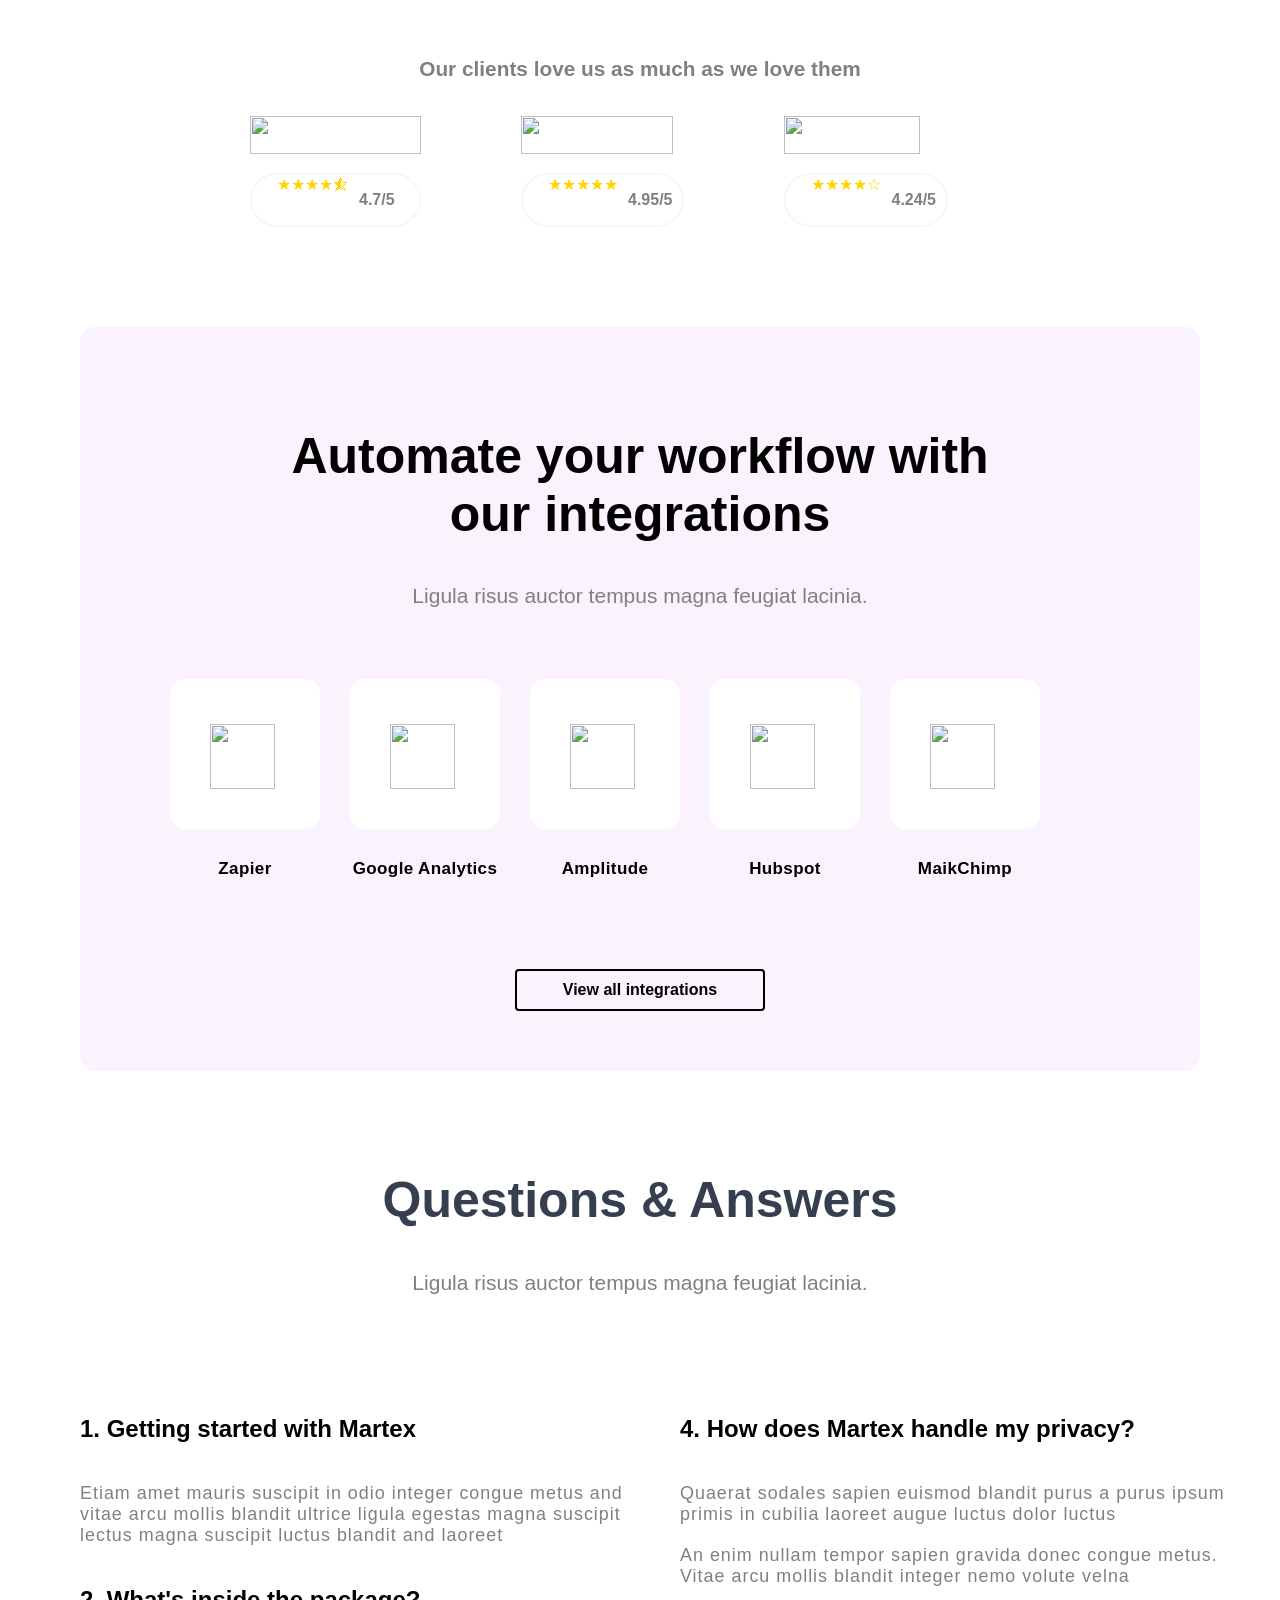
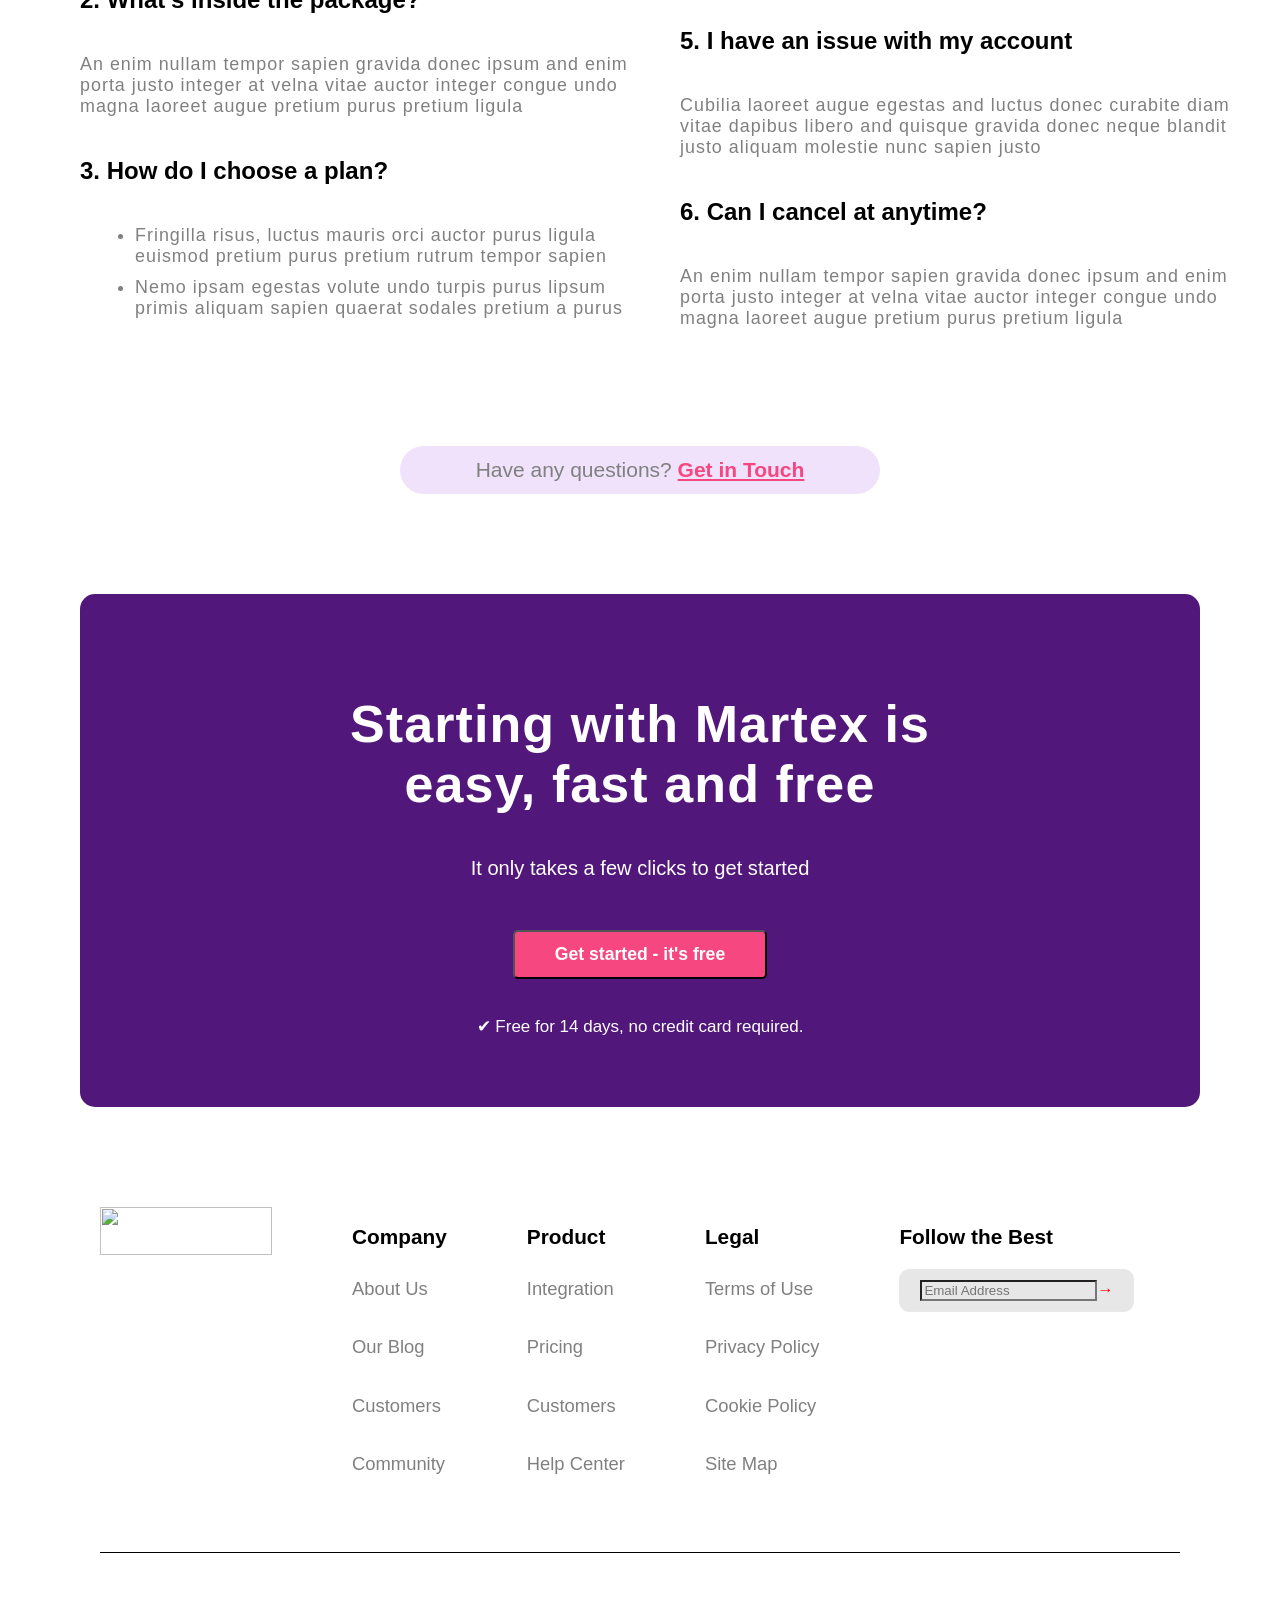
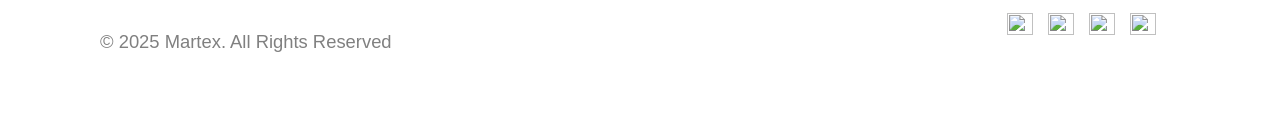
==== commit 9d0f08b9: "commit" ====
--- a/index.html
+++ b/index.html
@@ -4,7 +4,7 @@
 <head>
     <meta charset="UTF-8">
     <meta name="viewport" content="width=device-width, initial-scale=1.0">
-    <title>Martex - Tailwid CSS Software</title>
+    <title>Martex - Tailwind CSS Software, SaaS & Startup Template</title>
     <link rel="stylesheet" href="style.css">
     <link rel="stylesheet" href="https://cdn.jsdelivr.net/npm/swiper@12/swiper-bundle.min.css" />
 </head>
@@ -20,7 +20,7 @@
                     <div class="nav-left flex items-center gap-6">
 
                         <div class="relative group about">
-                            <button class="text-white">About ▾</button>
+                            <button class="about">About ▾</button>
 
                             <div class="about absolute hidden group-hover:block mt-2 w-52 rounded-lg shadow-lg z-50">
                                 <a class="block px-4 py-2 hover:bg-gray-100">Why Martech?</a>
@@ -34,7 +34,7 @@
 
                         <a href="#" class="text-white">Features</a>
                         <div class="relative group pages ">
-                            <button class="text-white">Pages ▾</button>
+                            <button class="pages">Pages ▾</button>
 
                             <div class="pages absolute hidden group-hover:block mt-2 w-52 rounded-lg shadow-lg z-50">
                                 <a class="block px-4 py-2 hover:bg-gray-100 text-black">About Us</a>
@@ -59,10 +59,10 @@
                                 <a class="block px-4 py-2 hover:bg-gray-100">Reset Password</a>
                             </div>
                         </div>
-                        <a href="#" class="text-white">Pricing</a>
-                        <a href="#" class="text-white">FAQs</a>
-                        <a href="#" class="text-white">Sign in</a>
-                        <a href="#" class="text-white bg-pink-500 px-4 py-2 rounded">Sign up</a>
+                        <a href="#" class="">Pricing</a>
+                        <a href="#" class="">FAQs</a>
+                        <a href="#" class="signin">Sign in</a>
+                        <a href="#" class="signup">Sign up</a>
 
                     </div>
             </nav>
@@ -606,8 +606,135 @@
             </div>
 
         </div>
-        <div class="btn"><button>View all integrations</button></div>
-    </section>
+        <div class="btn">
+            <button>View all integrations</button>
+        </div>
+    </section>
+
+    <section class="section-16">
+        <h2>Questions & Answers</h2>
+        <p>Ligula risus auctor tempus magna feugiat lacinia. </p>
+        <div class="questions">
+            <div class="left-16">
+                <div class="question-1">
+                    <h5>1. Getting started with Martex</h5>
+                    <p>Etiam amet mauris suscipit in odio integer congue metus and vitae arcu mollis blandit ultrice
+                        ligula
+                        egestas magna suscipit lectus magna suscipit luctus blandit and laoreet</p>
+                </div>
+                <div class="question-2">
+                    <h5>2. What's inside the package?</h5>
+                    <p>An enim nullam tempor sapien gravida donec ipsum and enim porta justo integer at velna vitae
+                        auctor
+                        integer congue undo magna laoreet augue pretium purus pretium ligula</p>
+                </div>
+                <div class="question-3">
+                    <h5>3. How do I choose a plan?</h5>
+                    <ul>
+                        <li>Fringilla risus, luctus mauris orci auctor purus ligula euismod pretium purus pretium rutrum
+                            tempor sapien</li>
+                        <li>Nemo ipsam egestas volute undo turpis purus lipsum primis aliquam sapien quaerat sodales
+                            pretium
+                            a purus</li>
+                    </ul>
+                </div>
+            </div>
+            <div class="right-16">
+                <div class="question-4">
+                    <h5>4. How does Martex handle my privacy?</h5>
+                    <p>Quaerat sodales sapien euismod blandit purus a purus ipsum primis in cubilia laoreet augue luctus
+                        dolor luctus</p>
+                    <p>An enim nullam tempor sapien gravida donec congue metus. Vitae arcu mollis blandit integer nemo
+                        volute velna</p>
+                </div>
+                <div class="question-5">
+                    <h5>5. I have an issue with my account</h5>
+                    <p>Cubilia laoreet augue egestas and luctus donec curabite diam vitae dapibus libero and quisque
+                        gravida
+                        donec neque blandit justo aliquam molestie nunc sapien justo</p>
+                </div>
+                <div class="question-6">
+                    <h5>6. Can I cancel at anytime?</h5>
+                    <p>An enim nullam tempor sapien gravida donec ipsum and enim porta justo integer at velna vitae
+                        auctor
+                        integer congue undo magna laoreet augue pretium purus pretium ligula</p>
+                </div>
+            </div>
+        </div>
+        <div class="more-question">
+            <p>Have any questions? <a href="#">Get in Touch</a></p>
+        </div>
+    </section>
+
+    <section class="section-17">
+        <h2>Starting with Martex is easy, fast and free</h2>
+        <p>It only takes a few clicks to get started</p>
+        <div class="btn"><button>Get started - it's free</button></div>
+        <p class="check"> ✔ Free for 14 days, no credit card required.</p>
+    </section>
+
+    <footer class="footer">
+
+        <div class="footer-data">
+            <img src="https://martex-tailwindcss.ibthemespro.com/images/logo-pink.png" alt="">
+            <div class="footer-1">
+                <h2>Company</h2>
+                <div class="list">
+                    <p>About Us</p>
+                    <p>Our Blog</p>
+                    <p>Customers</p>
+                    <p>Community</p>
+                </div>
+            </div>
+            <div class="footer-2">
+                <h2>Product</h2>
+                <div class="list">
+                    <p>Integration</p>
+                    <p>Pricing</p>
+                    <p>Customers</p>
+                    <p>Help Center</p>
+                </div>
+            </div>
+            <div class="footer-3">
+                <h2>Legal</h2>
+                <div class="list">
+                    <p>Terms of Use</p>
+                    <p>Privacy Policy</p>
+                    <p>Cookie Policy</p>
+                    <p>Site Map</p>
+                </div>
+            </div>
+            <div class="footer-4">
+                <h2>Follow the Best</h2>
+                <div class="input"><input type="email" placeholder="Email Address"><span>→</span></div>
+            </div>
+        </div>
+        </div>
+        <div class="bottom-footer">
+            <div class="left-part">
+                <p>© 2025 Martex. All Rights Reserved</p>
+            </div>
+            <div class="right-part">
+
+                <a href="#">
+                    <span><img src="https://cdn-icons-png.flaticon.com/128/10092/10092202.png" alt=""></span>
+                </a>
+
+                <a href="#">
+                    <span><img src="https://cdn-icons-png.flaticon.com/128/10092/10092328.png" alt=""></span>
+                </a>
+
+                <a href="#">
+                    <span><img src="https://img.icons8.com/?size=100&id=59813&format=png&color=737373" alt=""></span>
+                </a>
+
+                <a href="#">
+                    <span><img src="https://img.icons8.com/?size=100&id=37326&format=png&color=737373" alt=""></span>
+
+            </div>
+
+        </div>
+    </footer>
 
 </body>
 
--- a/style.css
+++ b/style.css
@@ -1,5 +1,4 @@
 body {
-
     margin: 0;
     font-family: Arial, sans-serif;
 }
@@ -22,8 +21,9 @@
     align-items: center;
     padding: 15px 60px;
     margin-top: 10px;
-
-}
+    margin-bottom: 80px;
+}
+
 
 .navbar {
     justify-content: space-between;
@@ -31,6 +31,7 @@
     padding: 15px 60px;
     text-shadow: white;
     gap: 20px;
+    font-weight: 600;
 
 }
 
@@ -39,7 +40,7 @@
     text-decoration: none;
     margin-right: 15px;
     font-size: 18px;
-    font-weight: 500;
+    font-weight: 600;
 }
 
 .signin {
@@ -50,9 +51,9 @@
 }
 
 .signup {
-    background: #ff4d6d;
-    color: white;
-    padding: 10px 20px;
+    background: #fa2c51;
+    color: white;
+    padding: 20px 30px;
     border-radius: 10px;
     text-decoration: none;
     font-weight: bold;
@@ -60,12 +61,15 @@
 
 .about {
     max-width: max-content;
+    color: white;
+    font-size: 1.1rem;
 }
 
 .pages {
     max-width: max-content;
     border-radius: 20px;
-
+    color: white;
+    font-size: 1.1rem;
 }
 
 .pages a {
@@ -81,7 +85,7 @@
 }
 
 .section-first {
-    padding: 80px 60px;
+    padding: 100px 20px;
 
 }
 
@@ -112,7 +116,7 @@
 .hero-content h1 {
     font-size: 60px;
     line-height: 1.2;
-    text-align: center;
+
 }
 
 .hero-content p {
@@ -126,13 +130,20 @@
 .hero-content button {
     background: #ff4d6d;
     color: white;
-    padding: 15px 30px;
+    padding: 15px 40px;
     border: none;
-    border-radius: 8px;
-    font-size: 16px;
+    border-radius: 5px;
+    font-size: 18px;
+    font-weight: 500;
     cursor: pointer;
     align-items: center;
     text-align: center;
+}
+
+.hero-content button:hover {
+    color: white;
+    background: transparent;
+    border: 2px solid white;
 }
 
 .hero-image img {
@@ -141,8 +152,8 @@
     right: 0;
     bottom: 0;
     top: 45px;
-    height: 550.26px;
-    width: 502px;
+    height: 662px;
+    width: 552px;
     margin-right: 60px;
     margin-top: 150px;
 
@@ -173,7 +184,7 @@
 
 .section-2 {
     background-color: white;
-
+    margin-top: 50px;
 }
 
 .section-2 h1 {
@@ -263,7 +274,8 @@
     grid-template-columns: 2fr 2fr;
     gap: 60px;
     align-items: center;
-    border-top: 0.01px solid black;
+    padding-top: 60px;
+    border-top: 0.001px solid black;
 }
 
 .section-3 .left-3 {
@@ -294,6 +306,7 @@
     line-height: 1.35;
     font-family: 'Jakarta', sans-serif;
     font-size: 1.85rem;
+    margin-top: 20px;
     margin-bottom: 20px;
 }
 
@@ -308,12 +321,14 @@
 }
 
 .section-3 .right-3 h6 {
-    font-size: 1.05rem;
+    font-size: 1.1rem;
     font-weight: 500;
-    padding-bottom: 20px;
+    color: gray;
 }
 
 .section-3 .right-3 ul {
+    font-size: 1.1rem;
+    color: gray;
     margin-left: 15px;
     list-style-type: disc;
 }
@@ -346,15 +361,20 @@
 
 .section-4 .left-4 p {
     font-size: 1.15rem;
-    color: #2d3748;
+    color: gray;
 }
 
 .section-4 .left-4 ul {
-    margin-top: 10px;
+    margin-top: 20px;
     margin-left: 15px;
     list-style-type: disc;
     font-size: 1.15rem;
-    color: #2d3748;
+    color: gray;
+}
+
+.section-4 .left-4 li {
+    margin-top: 20px;
+    margin-left: 15px;
 }
 
 .section-4 .right-4 img {
@@ -387,6 +407,7 @@
 }
 
 .section-5 .container-5 {
+    margin-top: 30px;
     display: grid;
     grid-template-columns: 2fr 2fr;
     gap: 60px;
@@ -480,7 +501,8 @@
 }
 
 .container-2 .content-1 p {
-    font-size: 18px;
+    font-size: 19px;
+    text-align: start;
     color: gray;
     line-height: 1.3;
 
@@ -520,6 +542,7 @@
     font-size: 1.15rem;
     margin-right: 50px;
     letter-spacing: 1px;
+    color: gray;
 }
 
 .section-6 .right-6 ul {
@@ -529,6 +552,7 @@
     margin-right: 50px;
     margin-left: 20px;
     letter-spacing: 1px;
+    color: gray;
 }
 
 .section-6 .right-6 button {
@@ -544,6 +568,11 @@
     font-family: 'Jakarta', sans-serif;
 }
 
+.section-6 .right-6 button:hover {
+    color: white;
+    background: #f43776;
+    border: 1px solid #f43776;
+}
 
 .section-7 {
     background: rgba(255, 255, 255, 0.555);
@@ -583,6 +612,8 @@
     margin-bottom: 1rem;
     margin-top: 1rem;
     letter-spacing: 0.5px;
+    text-align: start;
+    color: gray;
 }
 
 .section-7 .left-7 span {
@@ -638,6 +669,7 @@
 
 .section-8 {
     margin-top: 80px;
+    padding-bottom: 50px;
     position: relative;
     display: grid;
     grid-template-columns: 2fr 2fr;
@@ -656,11 +688,11 @@
 }
 
 .section-8 .right-8 h6 {
-    font-size: 0.85rem;
+    font-size: 1.1rem;
+    font-weight: 500;
     text-transform: uppercase;
     font-family: 'Jakarta', sans-serif;
     padding-bottom: 30px;
-    font-weight: bold;
     letter-spacing: 0.5px;
 }
 
@@ -691,7 +723,7 @@
 }
 
 .section-9 .part-1 h2 {
-    font-size: 3.125rem;
+    font-size: 3.5rem;
     font-weight: 700;
     text-align: center;
     padding-top: 100px;
@@ -702,7 +734,7 @@
 }
 
 .section-9 .part-1 p {
-    font-size: 1.3135rem;
+    font-size: 1.5rem;
     color: #757575;
     text-align: center;
     padding-top: 10px;
@@ -715,18 +747,11 @@
     padding-right: 100px;
 }
 
-.container-3 {
-    text-align: center;
-    padding-top: 100px;
-    font-size: 1.0625rem;
-    font-weight: bold;
-    padding-bottom: 60px;
-}
-
 .swiper {
     text-align: center;
     margin-top: 50px;
     margin-bottom: 100px;
+    margin-left: 100px;
 }
 
 .swiper-text {
@@ -752,7 +777,7 @@
 
 .section-10 {
     margin-bottom: 100px;
-    border-top: 0.01px solid black;
+    border-top: 0.01px black;
 }
 
 .section-10 .text-h2 {
@@ -801,6 +826,7 @@
 .s10-p {
     font-size: 1.15rem;
     text-align: center;
+    color: gray;
     margin-top: 0.5rem;
 }
 
@@ -923,8 +949,15 @@
     font-weight: bold;
 }
 
+.section-12 button:hover {
+    color: white;
+    background: #f43776;
+    border: 2px solid #f43776;
+}
+
 .btn p {
     font-size: 1.11rem;
+    letter-spacing: 1px;
 }
 
 .section-13 {
@@ -1020,7 +1053,7 @@
     display: block;
     max-width: 100%;
     padding-top: 100px;
-    background: #f7f5f5;
+    background: #e7e3fc;
     padding-left: 60px;
     padding-right: 60px;
     padding-bottom: 5px;
@@ -1173,8 +1206,8 @@
 }
 
 .rating-1 img {
-    height: 40px;
-    width: 200px;
+    height: 38px;
+    width: 171px;
 }
 
 .rating-2 {
@@ -1182,8 +1215,8 @@
 }
 
 .rating-2 img {
-    height: 40px;
-    width: 200px;
+    height: 38px;
+    width: 152px;
 }
 
 .rating-3 {
@@ -1191,8 +1224,8 @@
 }
 
 .rating-3 img {
-    height: 40px;
-    width: 200px;
+    height: 38px;
+    width: 136px;
 }
 
 .star-rating {
@@ -1206,18 +1239,19 @@
 
 .star-rating span {
     color: rgb(255, 213, 0);
-    margin-left: 30px;
+    margin-left: 25px;
     justify-content: space-between;
 }
 
 .star-rating p {
     font-weight: bold;
+    margin-right: 10px;
     margin-left: 10px;
     color: gray
 }
 
 .section-15 {
-    background: #e7e5e8;
+    background: #faf2fd;
     margin-left: 80px;
     margin-right: 80px;
     margin-top: 100px;
@@ -1291,4 +1325,271 @@
     background: #f43776;
     color: white;
     border: 2px solid #f43776;
-}+}
+
+.section-16 {
+    margin-top: 100px;
+}
+
+.section-16 h2 {
+    font-size: 3.125rem;
+    color: #353f4f;
+    font-weight: 700;
+    font-family: 'Jakarta', sans-serif;
+    padding-left: 200px;
+    padding-right: 200px;
+    text-align: center;
+}
+
+.section-16 p {
+    color: #757575;
+    font-size: 1.3125rem;
+    color: gray;
+    text-align: center;
+    margin-top: 20px;
+}
+
+.questions {
+    margin-top: 80px;
+    margin-left: 80px;
+    display: flex;
+}
+
+.left-16 h5 {
+    font-size: 1.5rem;
+    font-weight: 700;
+    font-family: 'Jakarta', sans-serif;
+}
+
+.left-16 p {
+    font-size: 1.12rem;
+    letter-spacing: 1px;
+    margin-bottom: 25px;
+    margin-right: 40px;
+    text-align: left;
+}
+
+.left-16 ul {
+    margin-left: 15px;
+    list-style-type: disc;
+    color: gray;
+    margin-right: 50px;
+    margin-top: 15px;
+    font-size: 1.12rem;
+    letter-spacing: 1px;
+}
+
+.left-16 li {
+    margin-top: 10px;
+}
+
+.right-16 h5 {
+    font-size: 1.5rem;
+    font-weight: 700;
+    font-family: 'Jakarta', sans-serif;
+
+}
+
+.right-16 p {
+    font-size: 1.12rem;
+    letter-spacing: 1px;
+    margin-bottom: 17px;
+    margin-right: 40px;
+    text-align: left;
+}
+
+.more-question {
+    /* background: rgb(230, 229, 229); */
+    margin-left: 400px;
+    margin-right: 400px;
+}
+
+
+.more-question p {
+    background: rgb(240, 226, 251);
+    border: 2px solid transparent;
+    border-radius: 50px;
+    margin-top: 100px;
+    padding-top: 10px;
+    padding-bottom: 10px;
+}
+
+.more-question a {
+    color: #f74780;
+    font-weight: bold;
+    text-decoration: underline;
+}
+
+.section-17 {
+    background: rgb(82, 23, 123);
+    margin-left: 80px;
+    margin-right: 80px;
+    border-radius: 15px;
+    margin-top: 100px;
+    color: white;
+    padding-bottom: 50px;
+}
+
+.section-17 h2 {
+    font-size: 52px;
+    font-weight: 700;
+    text-align: center;
+    padding-top: 100px;
+    text-align: center;
+    margin-left: 250px;
+    margin-right: 250px;
+    letter-spacing: 1.1px;
+    font-family: 'Jakarta', sans-serif;
+}
+
+.section-17 p {
+    text-align: center;
+    font-size: 1.258rem;
+    margin-bottom: 20px;
+}
+
+.section-17 button {
+    color: white;
+    background: #f74780;
+    padding: 12px 12px;
+    padding-left: 40px;
+    padding-right: 40px;
+    border-radius: 5px;
+    margin-bottom: 20px;
+    font-size: 1.1rem;
+    font-weight: bold;
+}
+
+.section-17 button:hover {
+    color: white;
+    background: transparent;
+    border: 2px solid white;
+}
+
+.section-17 .check {
+    font-size: 1.0625rem;
+}
+
+.footer {
+    margin-top: 100px;
+    padding-left: 100px;
+    padding-right: 100px;
+}
+
+.footer-data {
+    display: flex;
+    border-bottom: 1px solid black;
+    padding-bottom: 50px;
+}
+
+.footer img {
+    width: 172px;
+    height: 48px;
+}
+
+
+.footer-1 {
+    margin-left: 80px;
+}
+
+.footer p {
+    font-size: 1.15rem;
+    color: gray;
+    line-height: 2.5rem;
+}
+
+.footer-1 h2 {
+    font-size: 1.3rem;
+    font-weight: bold;
+    color: black;
+    margin-bottom: 20px;
+
+}
+
+.footer-2 {
+    margin-left: 80px;
+}
+
+.footer-2 h2 {
+    font-size: 1.3rem;
+    font-weight: bold;
+    color: black;
+    margin-bottom: 20px;
+
+}
+
+
+.footer-3 {
+    margin-left: 80px;
+}
+
+.footer-3 h2 {
+    font-size: 1.3rem;
+    font-weight: bold;
+    color: black;
+    margin-bottom: 20px;
+
+}
+
+
+.footer-4 {
+    margin-left: 80px;
+}
+
+.footer-4 h2 {
+    font-size: 1.3rem;
+    font-weight: bold;
+    color: black;
+    margin-bottom: 20px;
+}
+
+.footer-4 .input {
+    border: 1px solid rgb(233, 233, 233);
+    padding: 10px 20px;
+    border-radius: 10px;
+    background: rgb(231, 231, 231);
+}
+
+.footer-4 input {
+    background: rgb(231, 231, 231);
+}
+
+.footer span {
+    color: red;
+    font-weight: 900;
+}
+
+.bottom-footer {
+    display: flex;
+    margin-top: 50px;
+    margin-bottom: 50px;
+}
+
+.left-part {
+    align-items: start;
+    padding-right: 100px;
+    margin-right: 250px;
+}
+
+.left-part p {
+    font-size: 1.15rem;
+}
+
+.right-part {
+    display: flex;
+    margin-top: 10px;
+    margin-left: 250px;
+}
+
+.right-part img {
+    height: 22px;
+    width: 26px;
+}
+
+.right-part a {
+    margin-left: 15px;
+}
+
+@media screen and (max-width:1024px) {}
+
+@media screen and (max-width:768px) {}
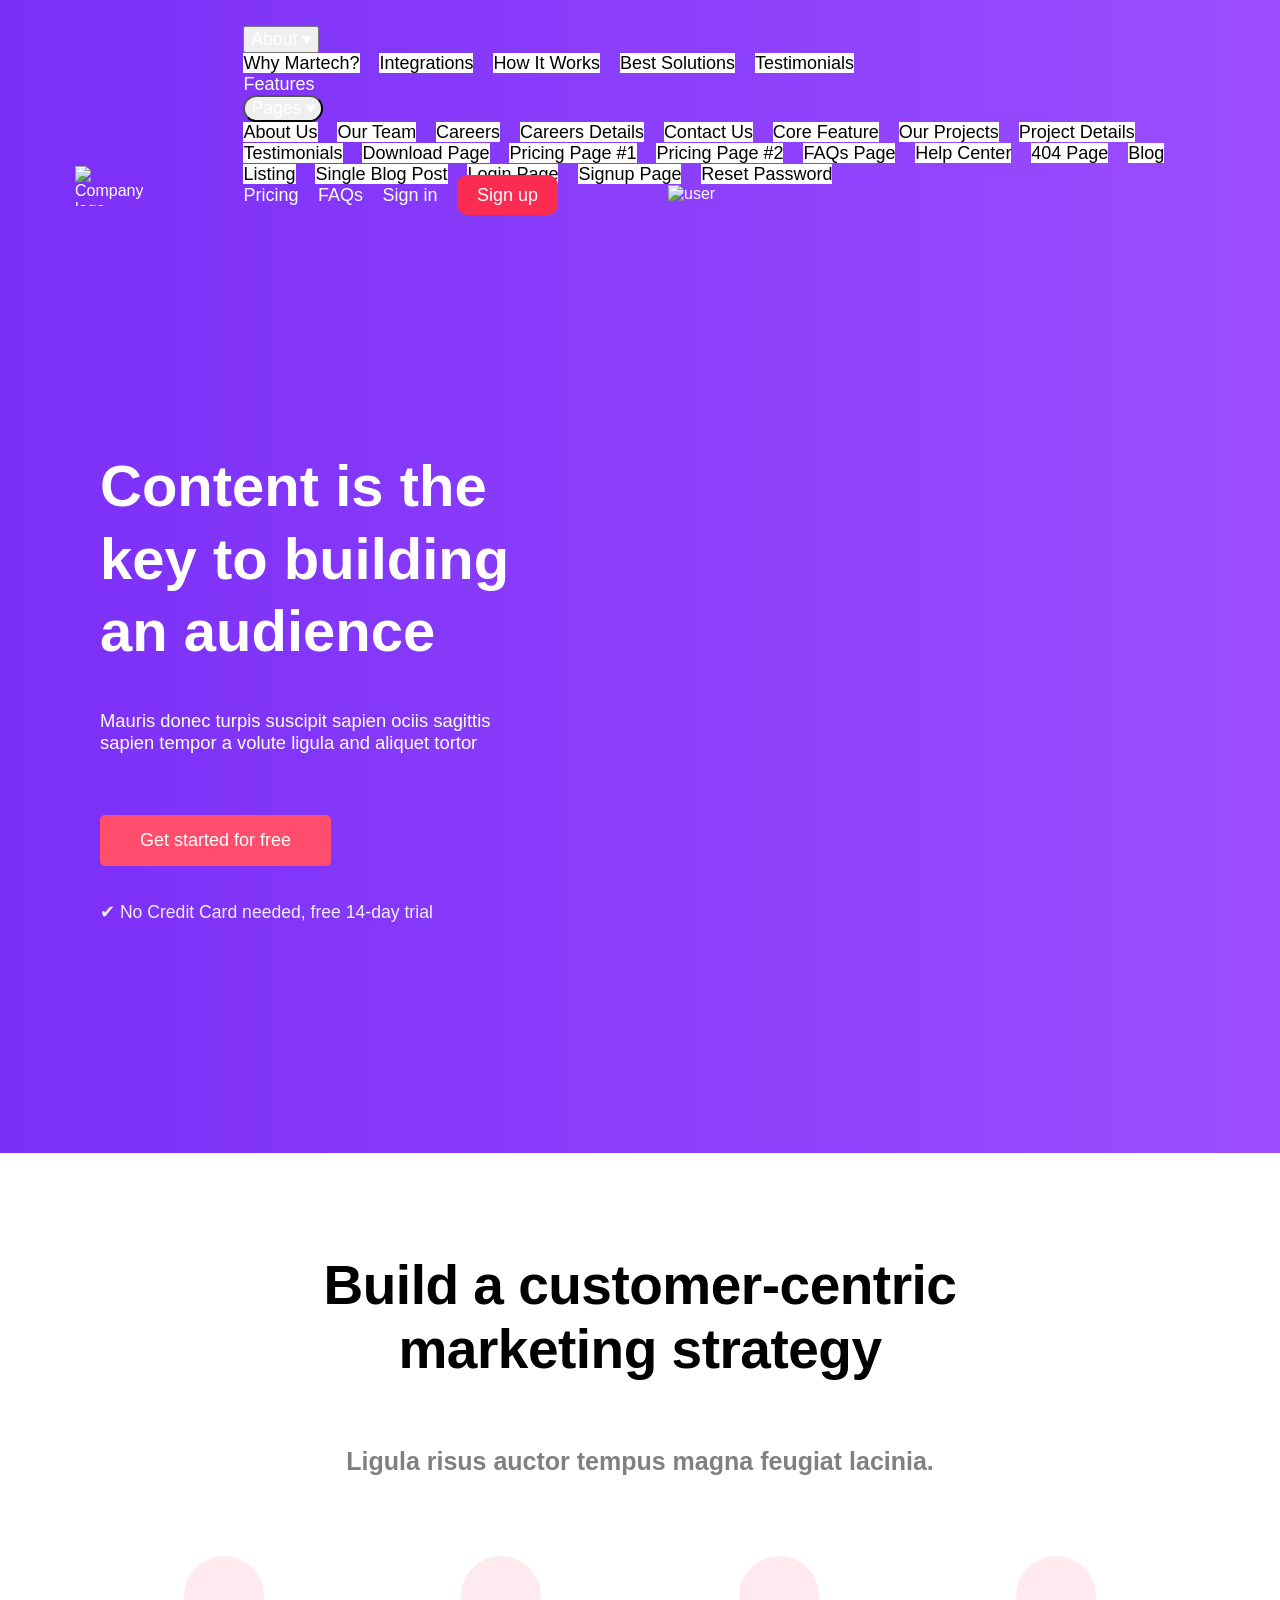
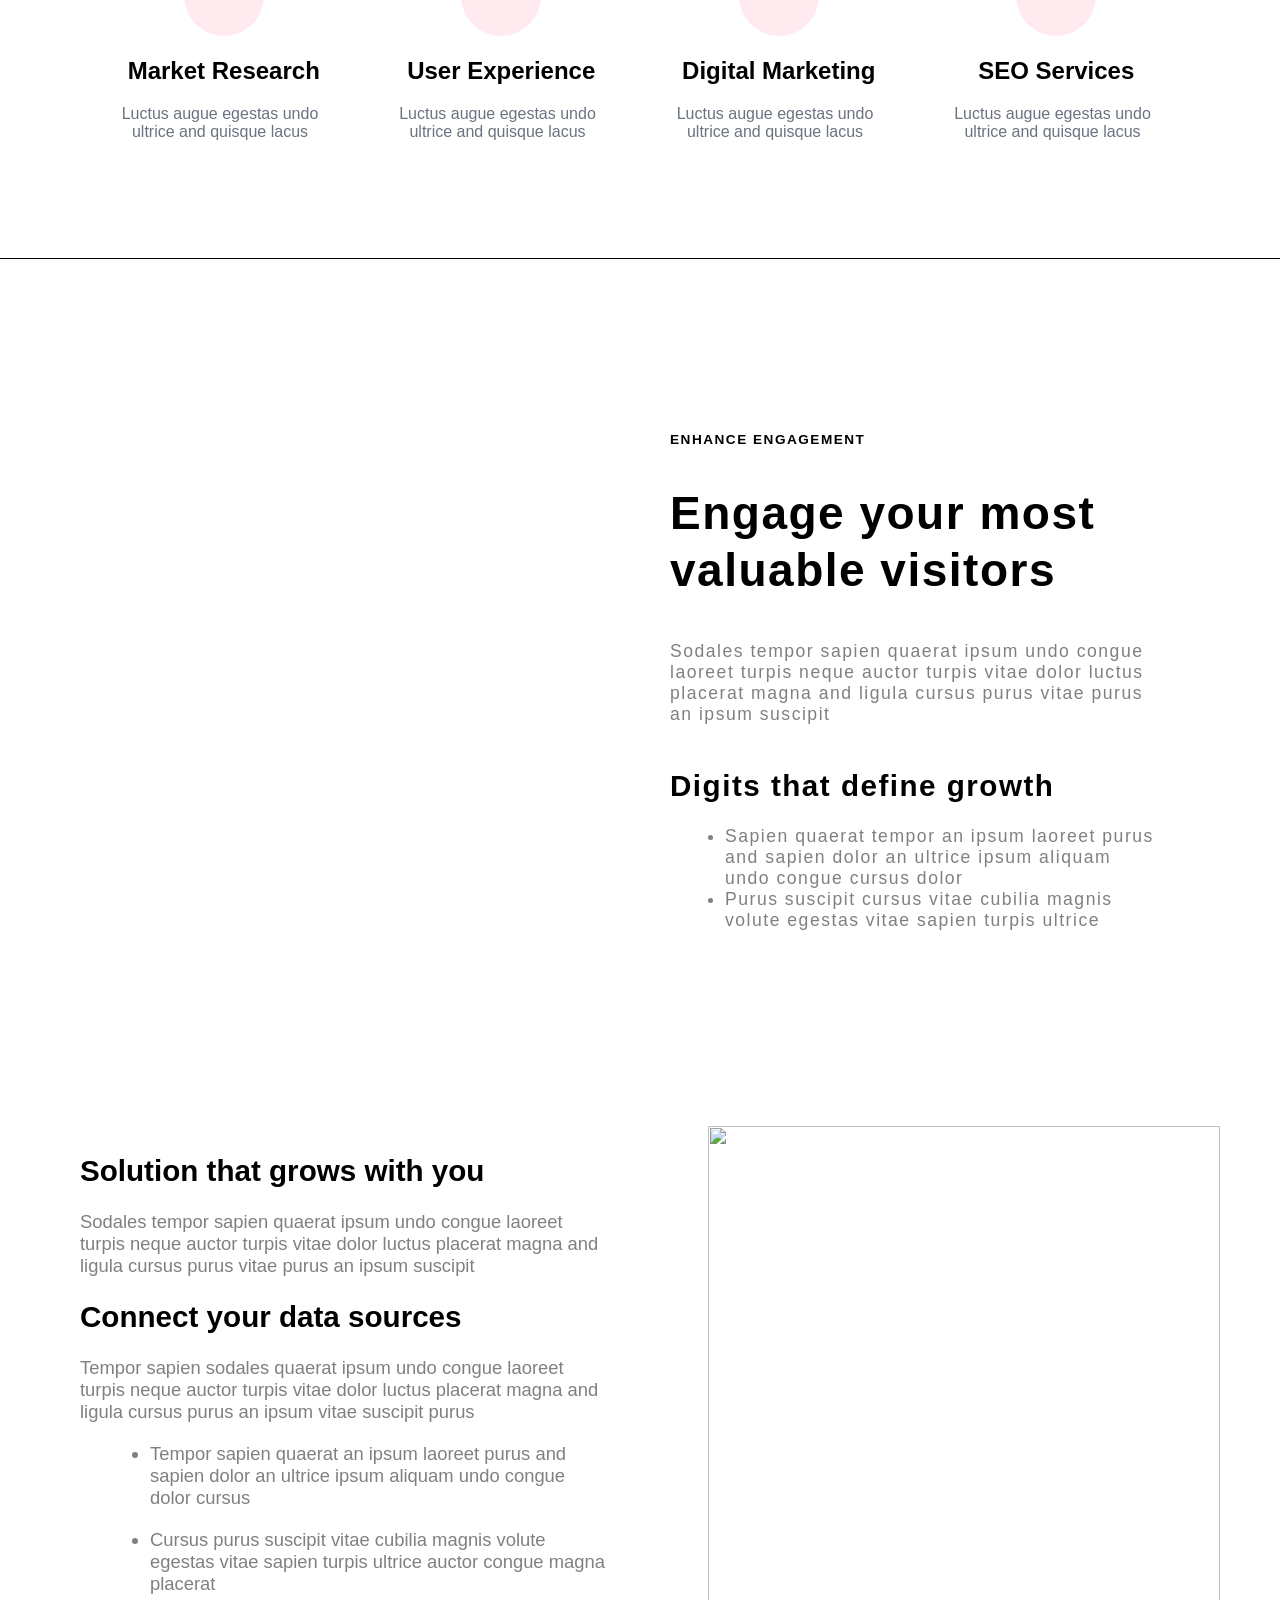
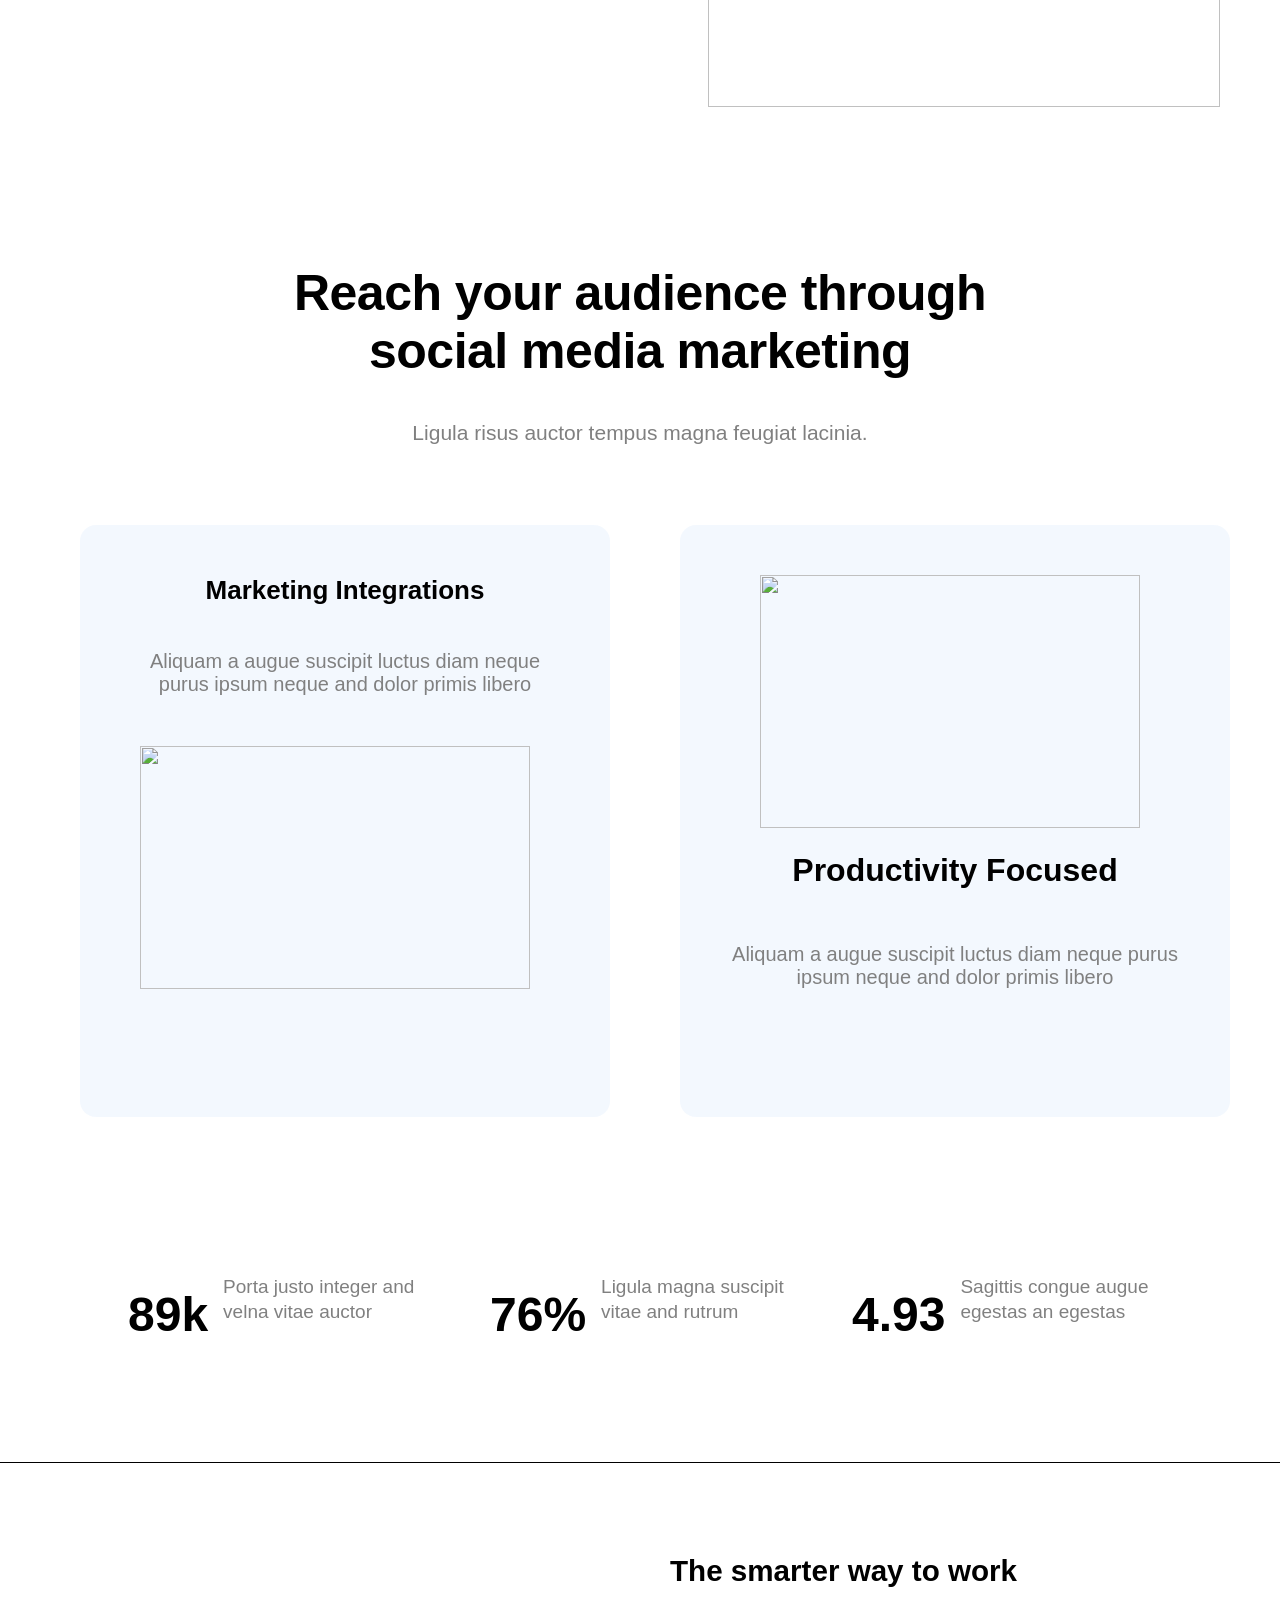
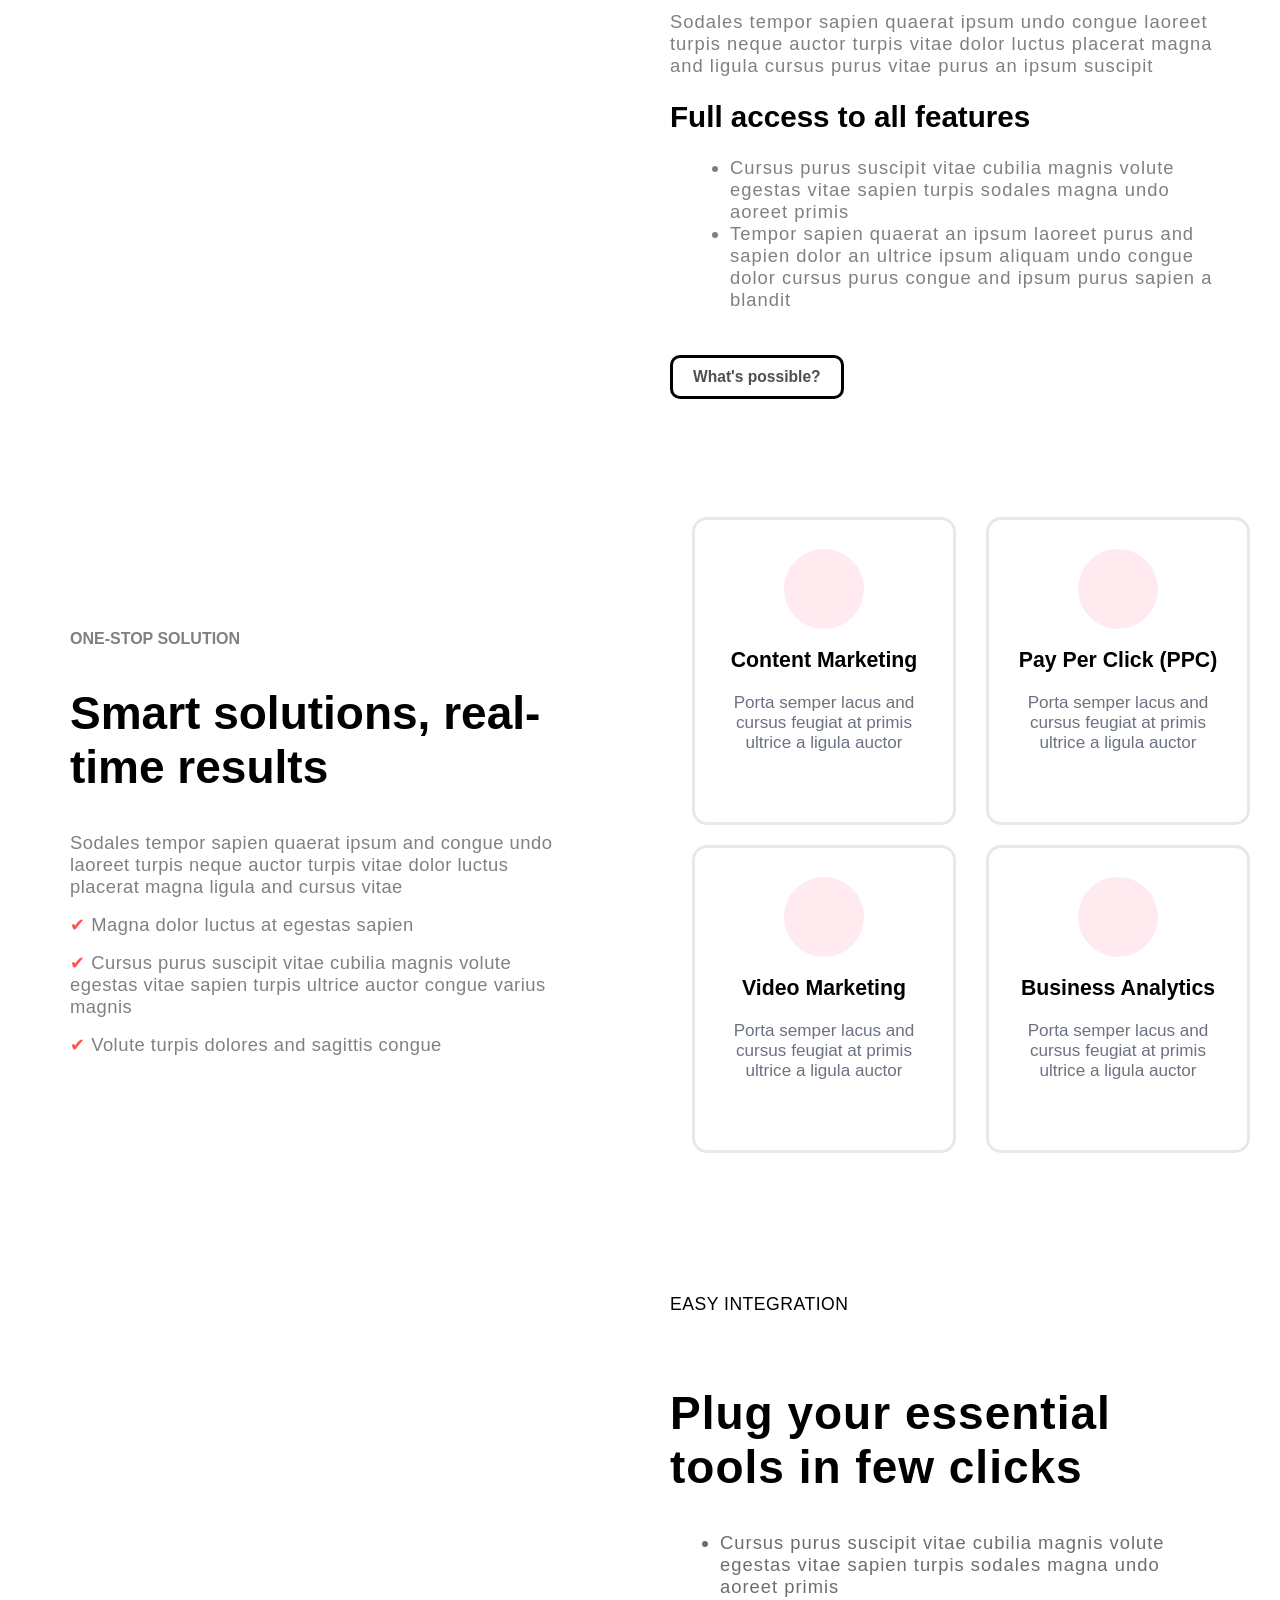
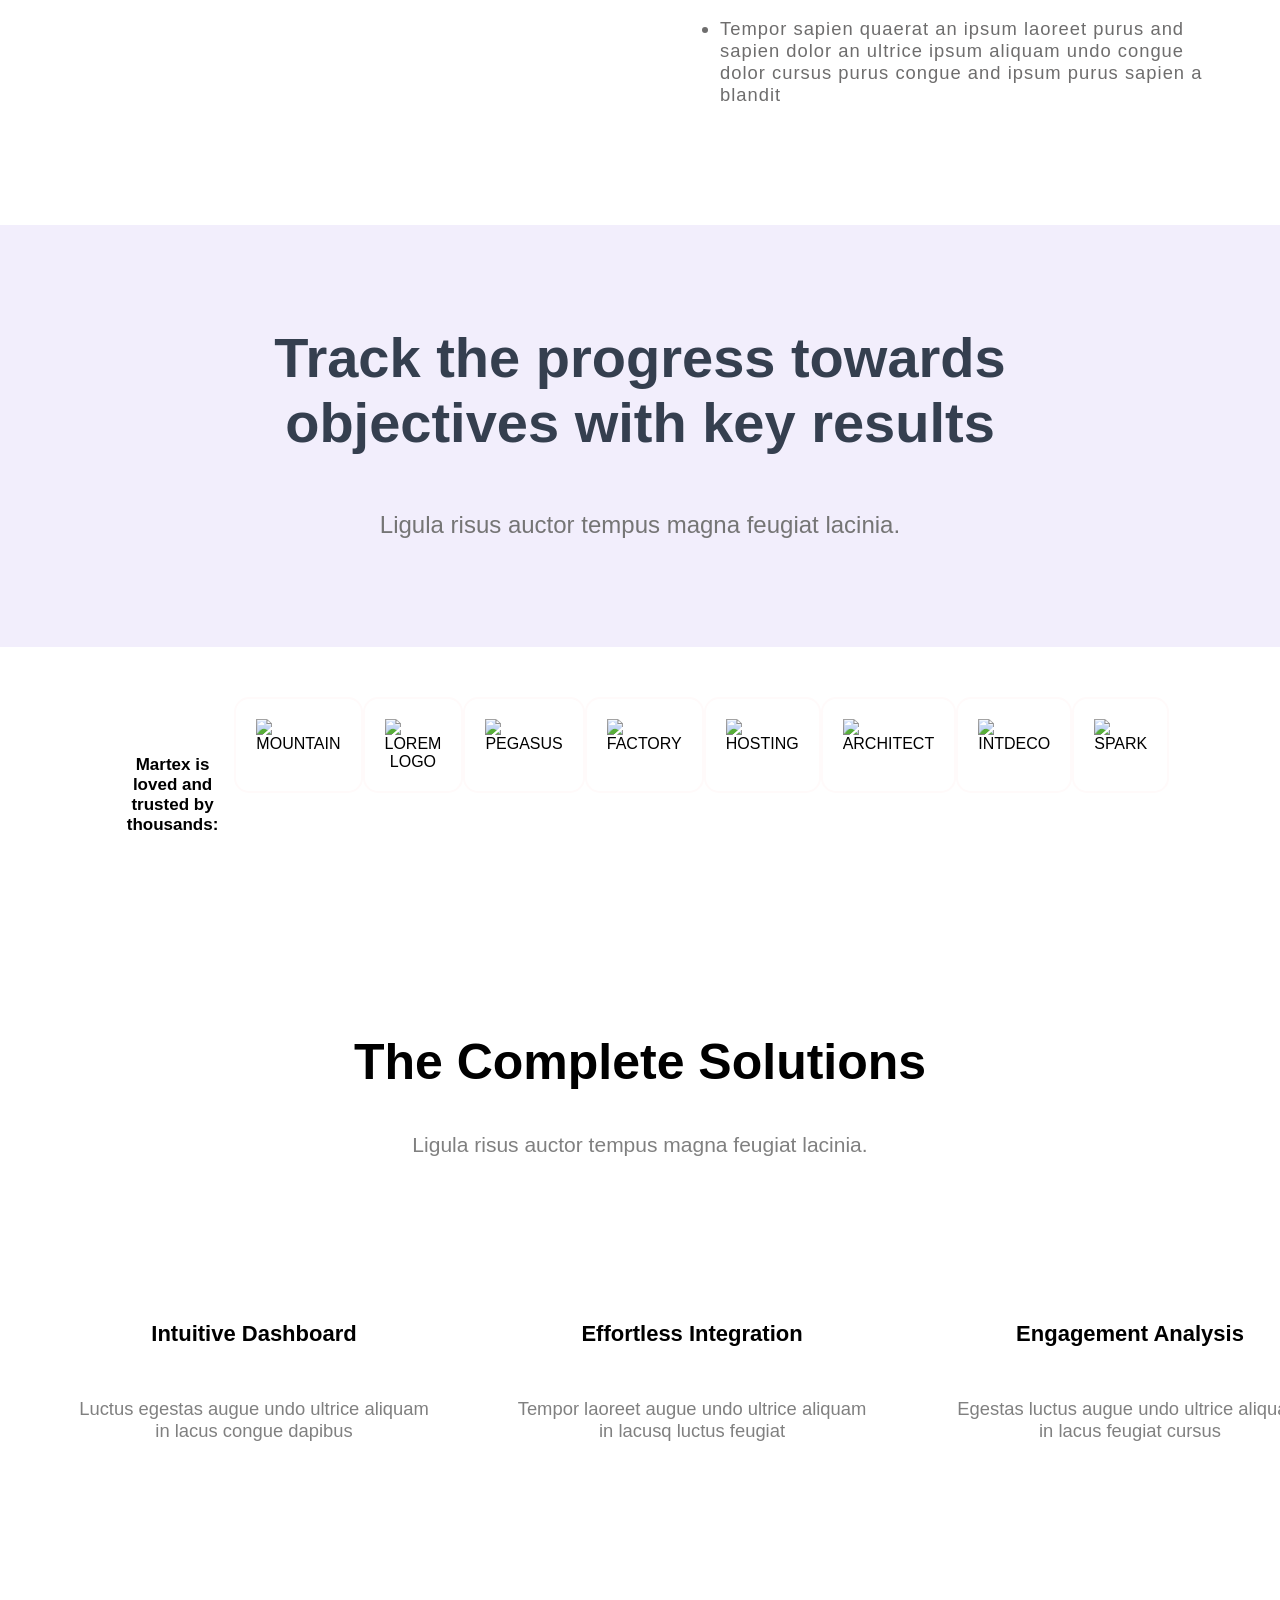
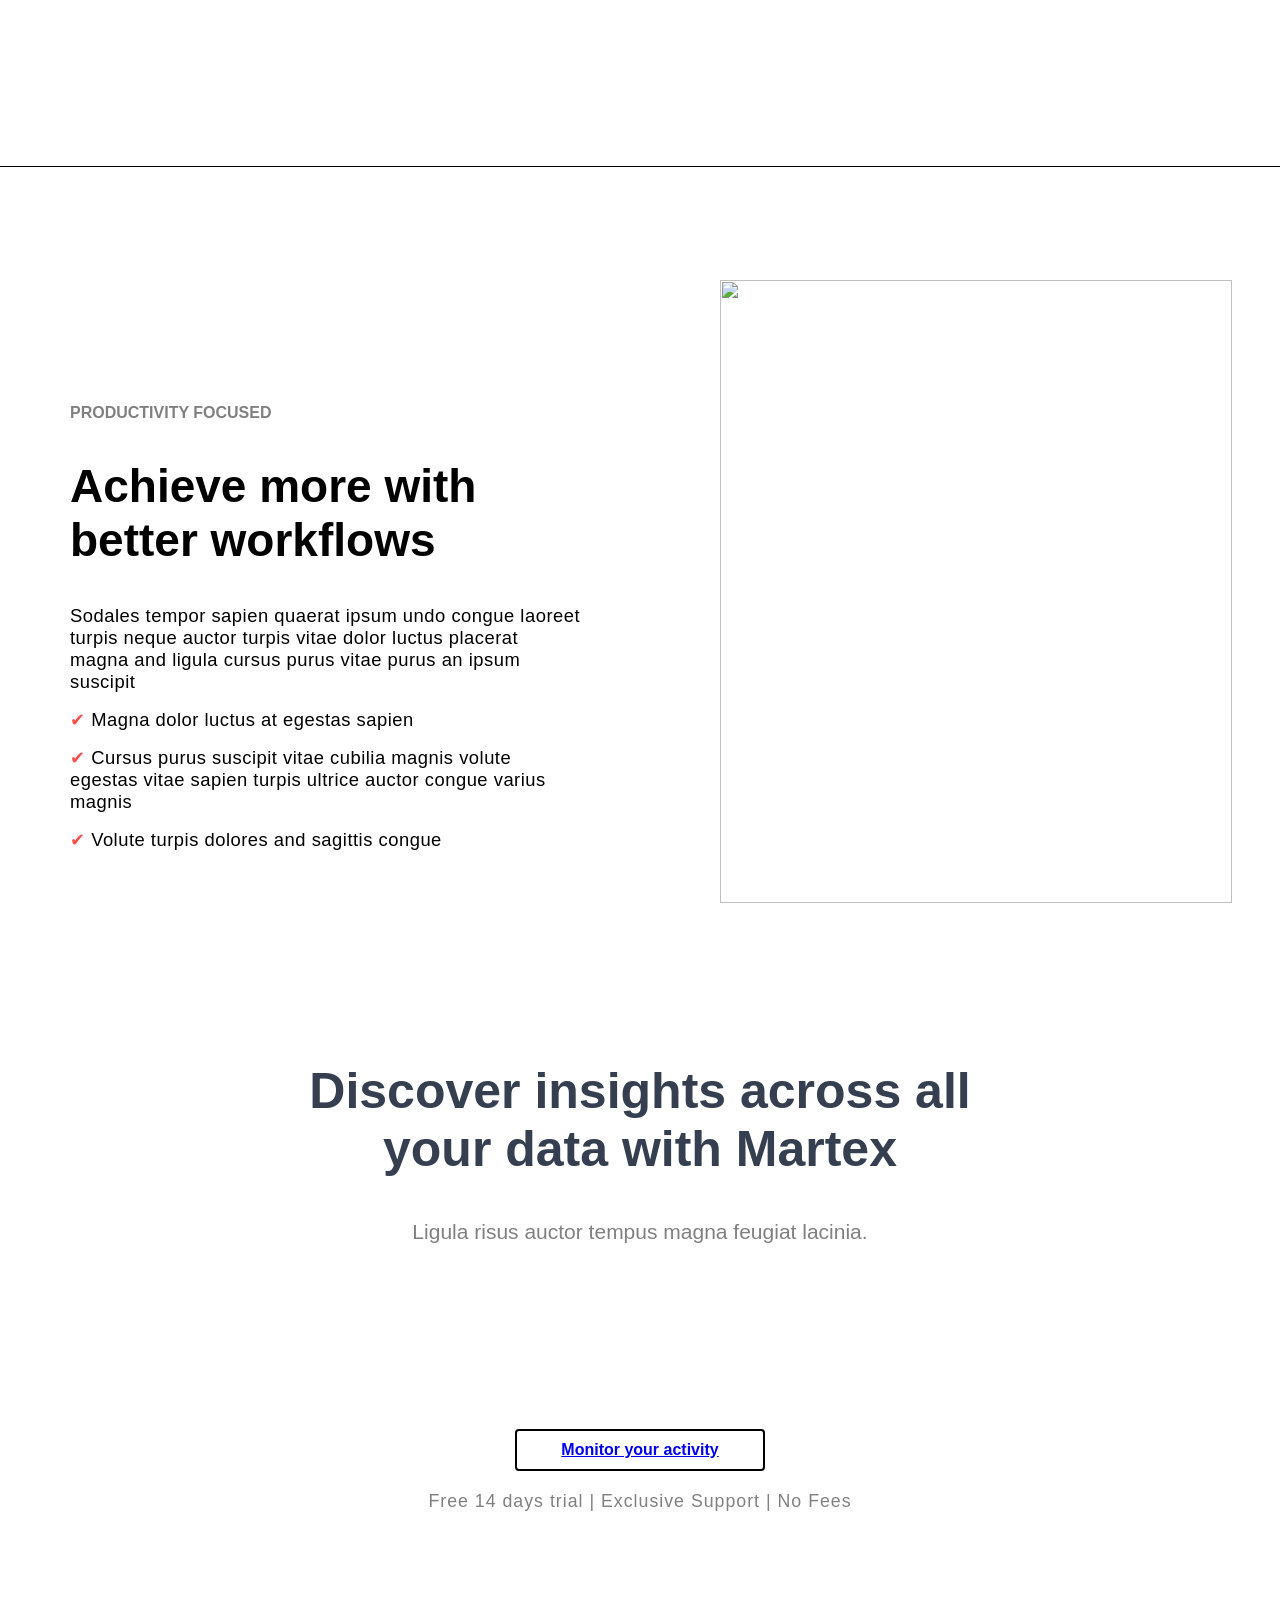
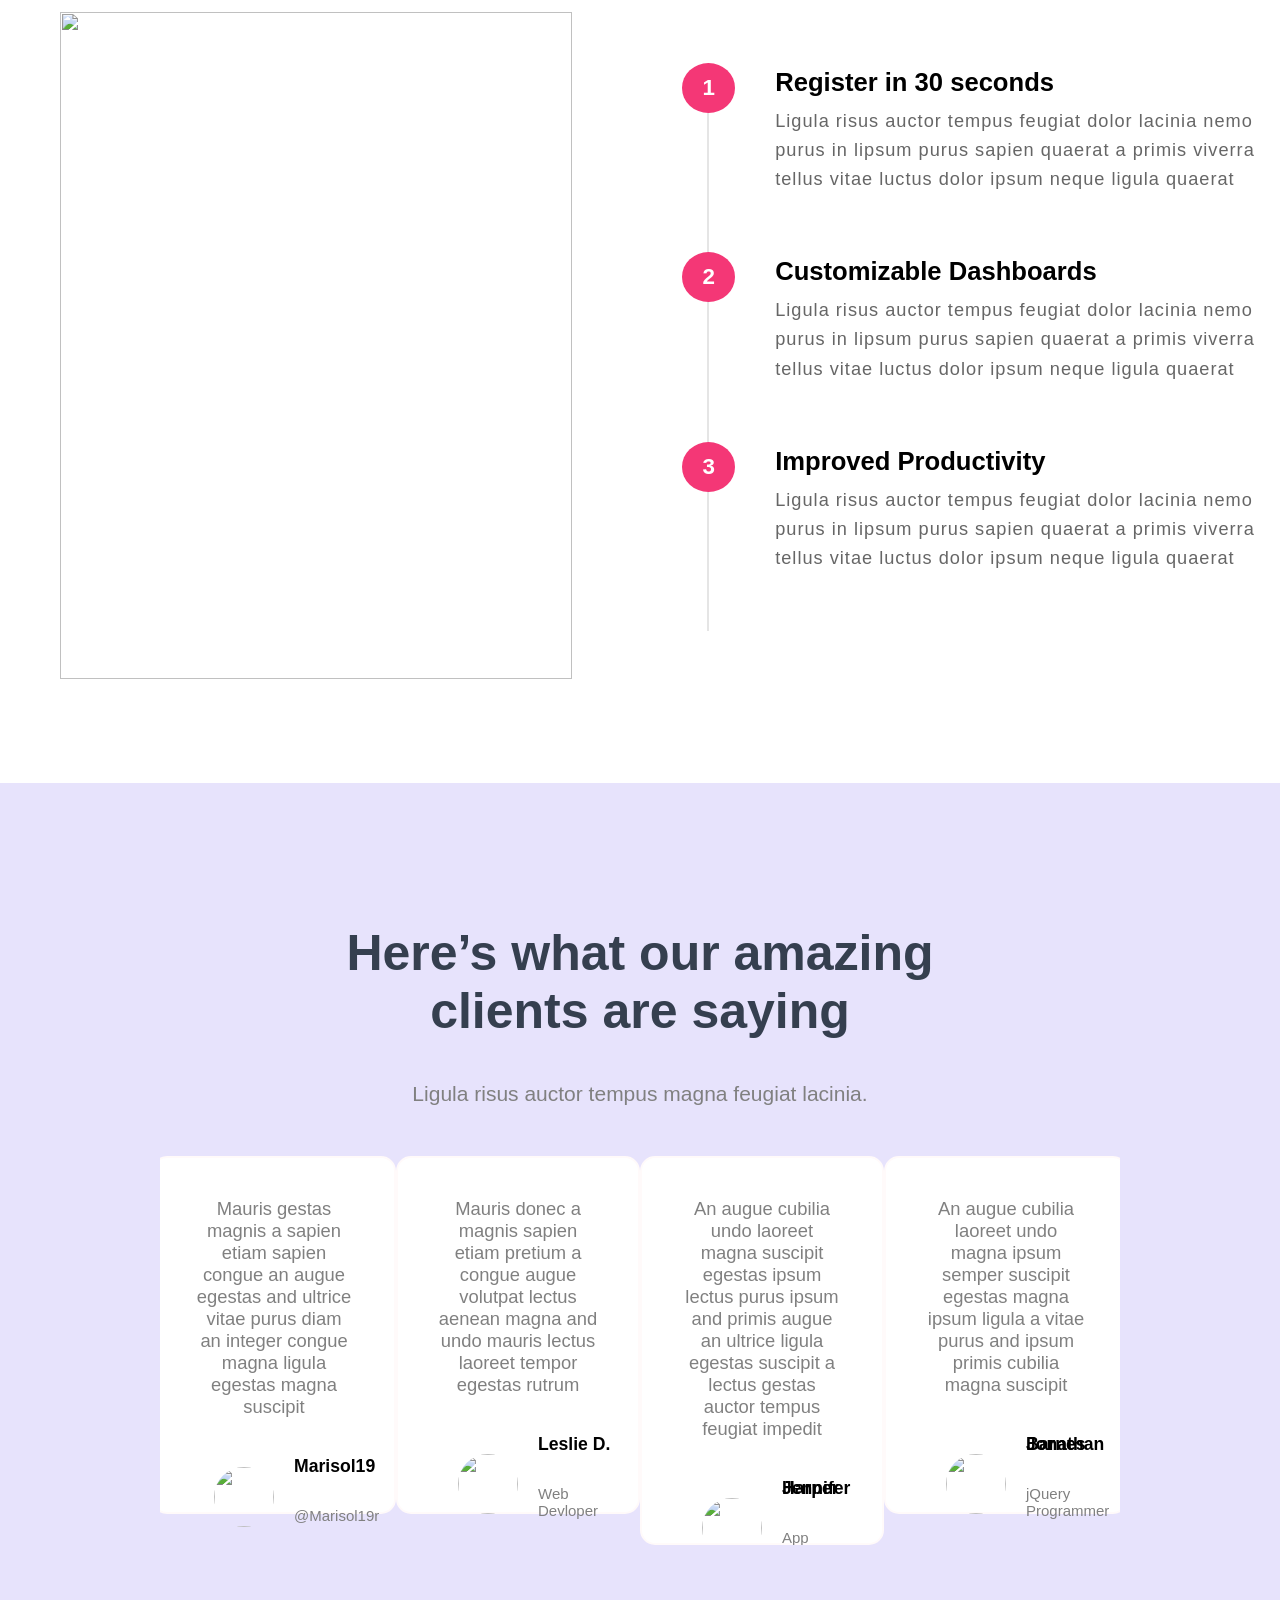
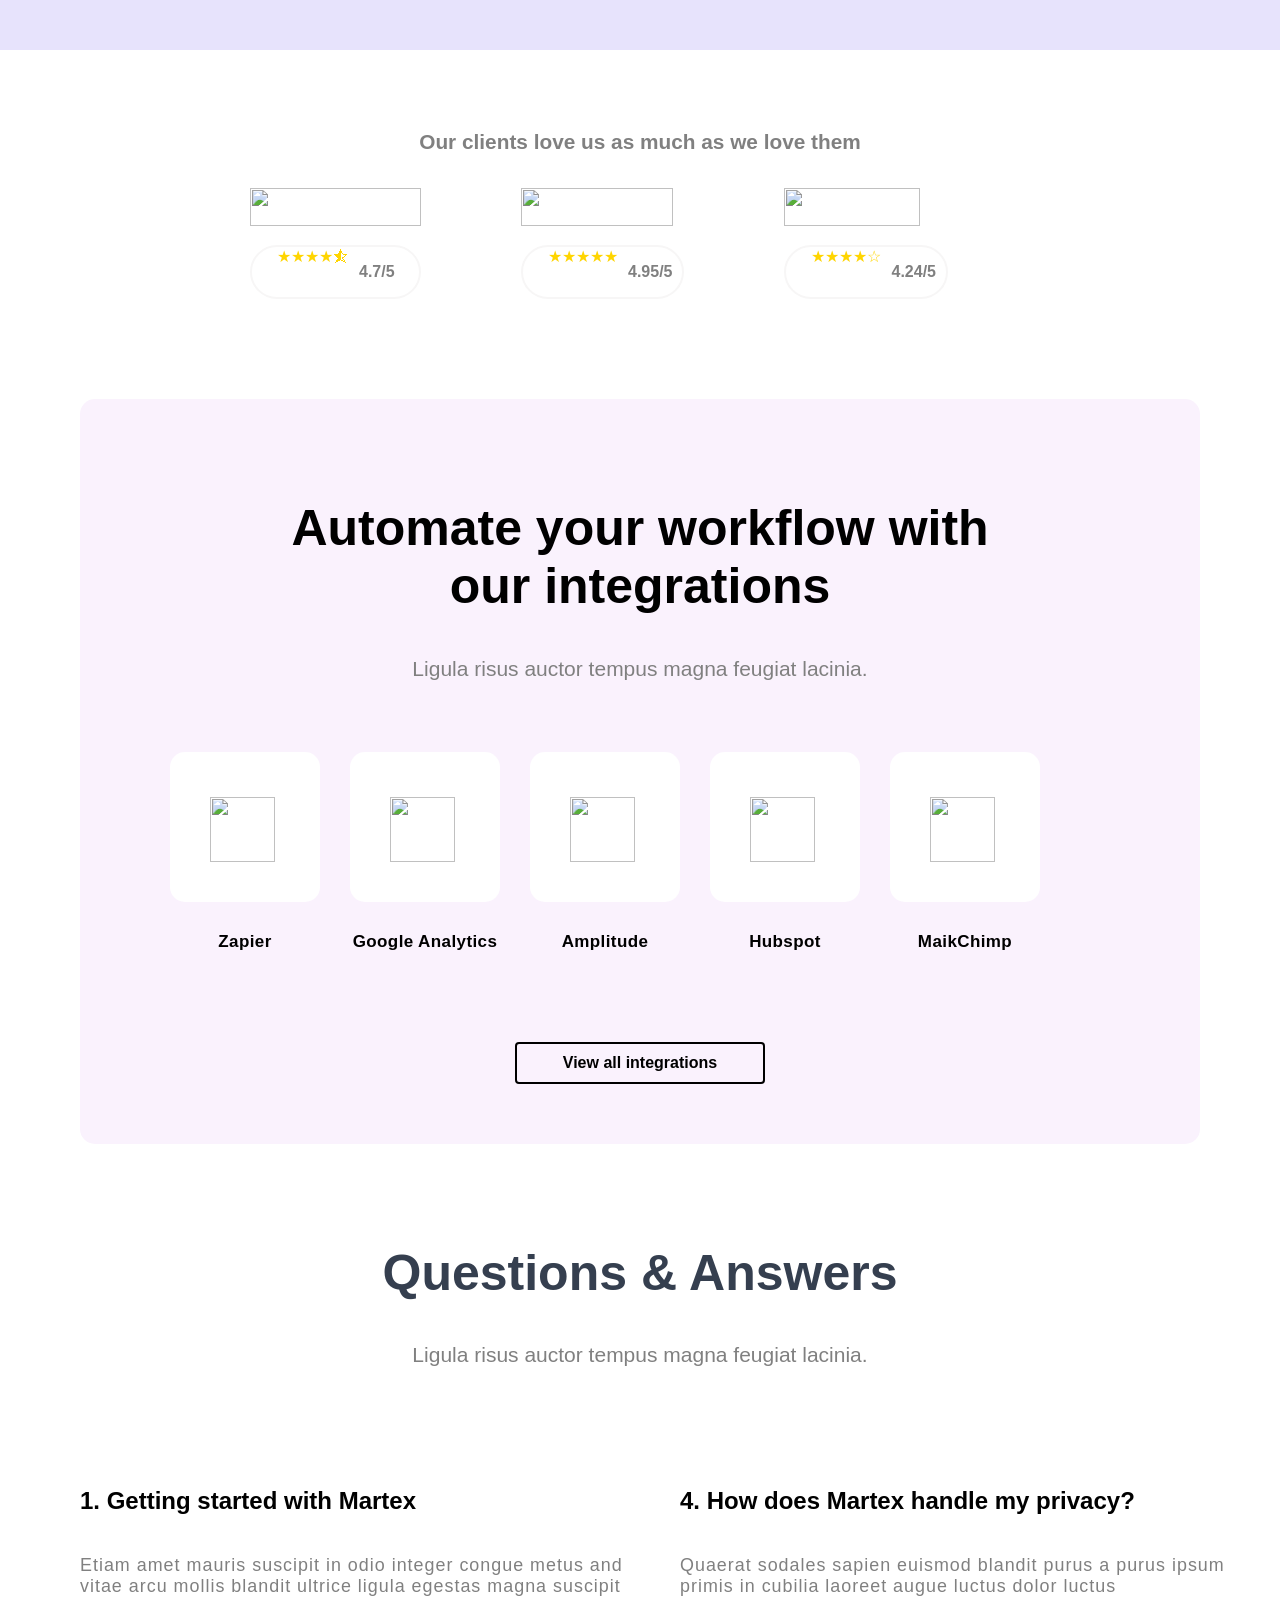
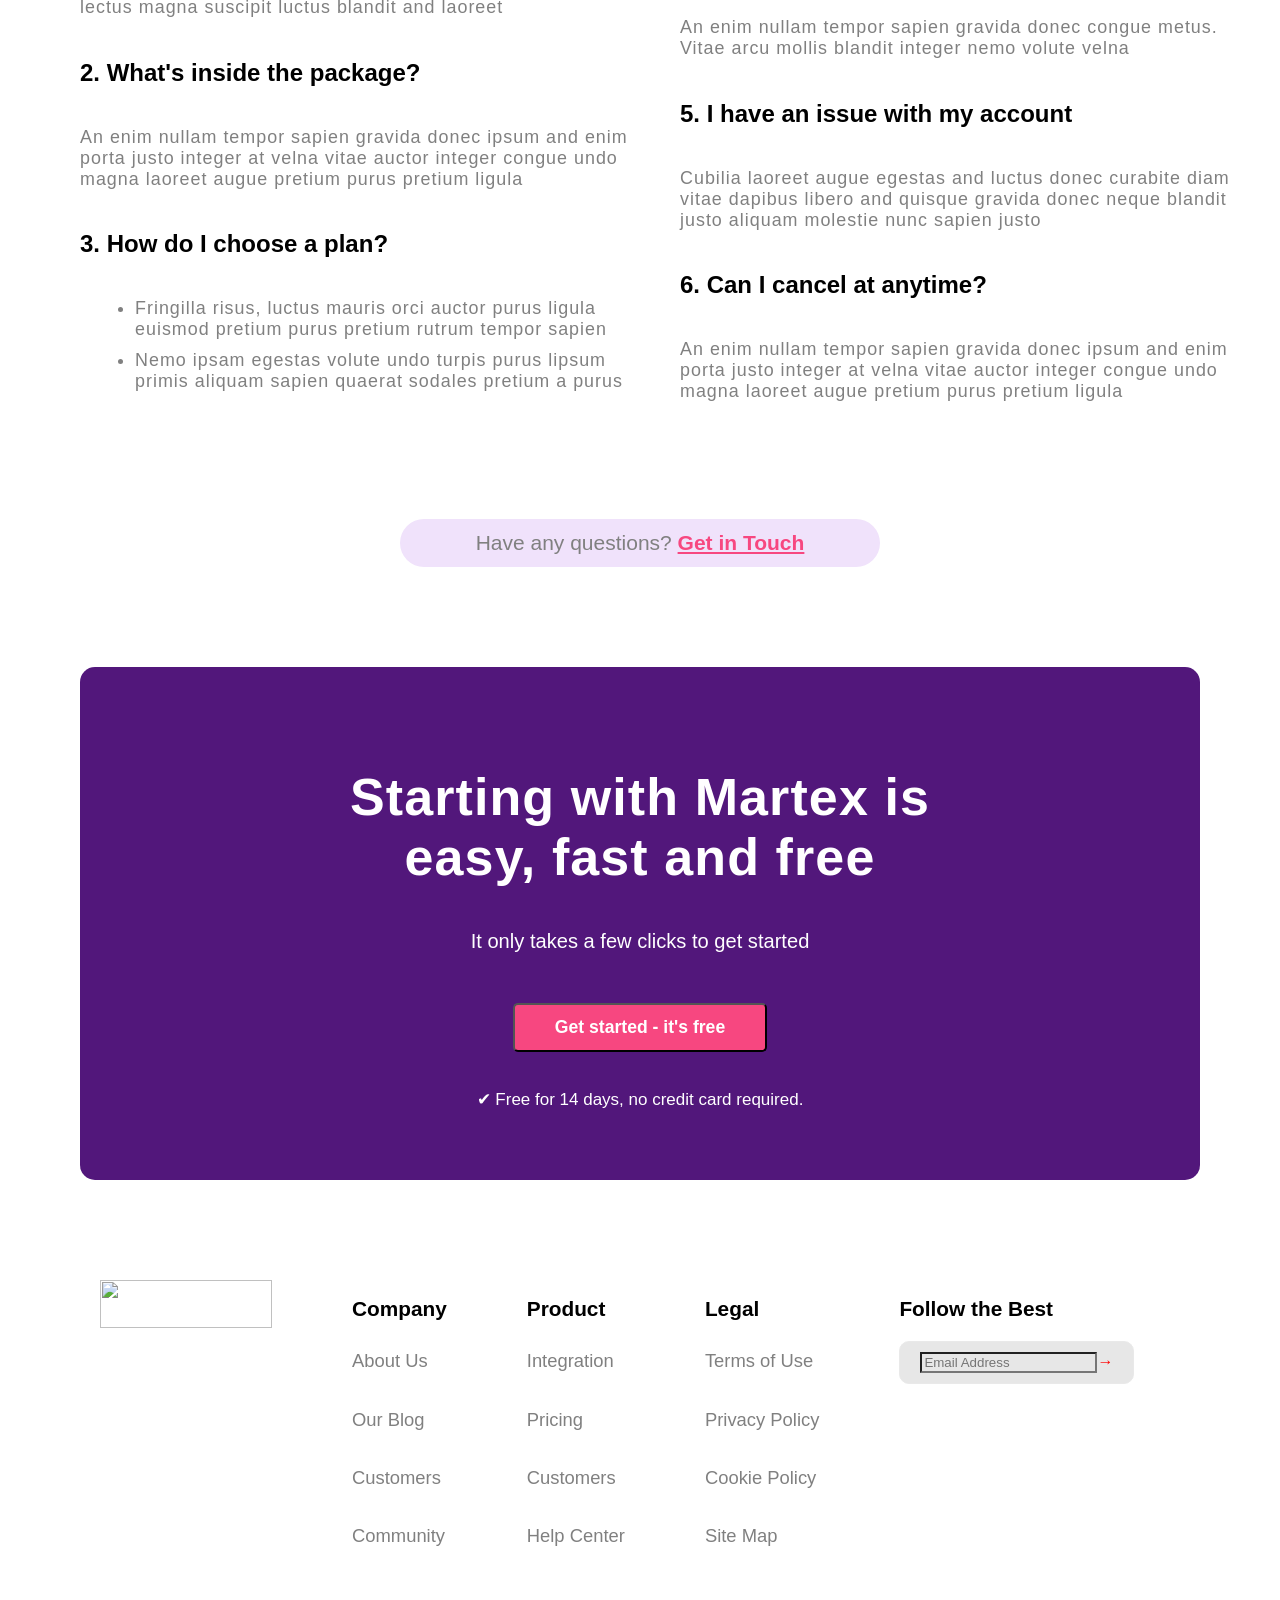
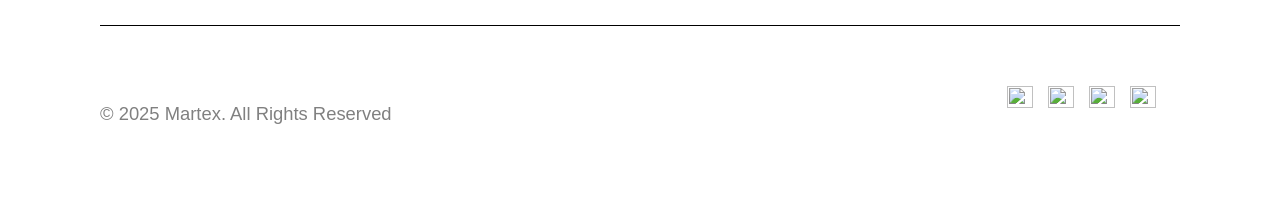
==== commit 697b7fed: "Commit" ====
--- a/index.html
+++ b/index.html
@@ -7,6 +7,7 @@
     <title>Martex - Tailwind CSS Software, SaaS & Startup Template</title>
     <link rel="stylesheet" href="style.css">
     <link rel="stylesheet" href="https://cdn.jsdelivr.net/npm/swiper@12/swiper-bundle.min.css" />
+    <link rel="stylesheet" href="responsive.css">
 </head>
 
 <body>
@@ -17,7 +18,7 @@
                 <div class="header">
                     <img class="logo" src="https://martex-tailwindcss.ibthemespro.com/images/logo-white.png"
                         alt="Company logo">
-                    <div class="nav-left flex items-center gap-6">
+                    <div class="nav-left flex items-center gap-3">
 
                         <div class="relative group about">
                             <button class="about">About ▾</button>
@@ -68,11 +69,13 @@
             </nav>
         </header>
         <section class="section-first">
-            <div class="hero-content  ">
+            <div class="hero-content">
                 <div class="hero-1-txt">
                     <div class="text">
                         <h2 class="heading">
                             Content is the <br> key to building <br> an audience</h2>
+                        <h6>Mauris donec turpis suscipit sapien ociis sagittis sapien tempor a volute ligula and aliquet
+                            tortor</h6><br>
                         <button>Get started for free</button><br><br>
 
                         <p>✔ No Credit Card needed, free 14-day trial</p>
@@ -433,7 +436,7 @@
                     </p>
                     <div class="content-2">
                         <img src="https://martex-tailwindcss.ibthemespro.com/images/review-author-1.jpg" alt="">
-                        <div class="text">
+                        <div class="text-swiper">
                             <h6>
                                 Scott Boxer </h6>
                             <p>@scott_boxer</p>
@@ -447,7 +450,7 @@
                     </p>
                     <div class="content-2">
                         <img src="https://martex-tailwindcss.ibthemespro.com/images/review-author-2.jpg" alt="">
-                        <div class="text">
+                        <div class="text-swiper">
                             <h6>
                                 Joel Peterson</h6>
                             <p>Internet Surfer</p>
@@ -460,7 +463,7 @@
                     </p>
                     <div class="content-2">
                         <img src="https://martex-tailwindcss.ibthemespro.com/images/review-author-3.jpg" alt="">
-                        <div class="text">
+                        <div class="text-swiper">
                             <h6>
                                 Marisol19</h6>
                             <p>@Marisol19r</p>
@@ -474,7 +477,7 @@
                     </p>
                     <div class="content-2">
                         <img src="https://martex-tailwindcss.ibthemespro.com/images/review-author-4.jpg" alt="">
-                        <div class="text">
+                        <div class="text-swiper">
                             <h6>
                                 Leslie D.</h6>
                             <p>Web Devloper</p>
@@ -490,7 +493,7 @@
                     </p>
                     <div class="content-2">
                         <img src="https://martex-tailwindcss.ibthemespro.com/images/review-author-5.jpg" alt="">
-                        <div class="text">
+                        <div class="text-swiper">
                             <h6>
                                 Jennifer Harper</h6>
                             <p>App Devloper</p>
@@ -504,7 +507,7 @@
                     </p>
                     <div class="content-2">
                         <img src="https://martex-tailwindcss.ibthemespro.com/images/review-author-6.jpg" alt="">
-                        <div class="text">
+                        <div class="text-swiper">
                             <h6>
                                 Jonathan Barnes</h6>
                             <p>jQuery Programmer</p>
@@ -519,7 +522,7 @@
                     </p>
                     <div class="content-2">
                         <img src="https://martex-tailwindcss.ibthemespro.com/images/review-author-7.jpg" alt="">
-                        <div class="text">
+                        <div class="text-swiper">
                             <h6>
                                 Mike Harris</h6>
                             <p>Graphic Designer</p>
@@ -532,7 +535,7 @@
                     </p>
                     <div class="content-2">
                         <img src="https://martex-tailwindcss.ibthemespro.com/images/review-author-8.jpg" alt="">
-                        <div class="text">
+                        <div class="text-swiper">
                             <h6>
                                 Evelyn Martinez</h6>
                             <p>WordPress Consultant</p>
--- a/style.css
+++ b/style.css
@@ -5,6 +5,7 @@
 
 .section-1 {
     background: linear-gradient(90deg, #7b2ff7, #9b4dff);
+    padding-bottom: 200px;
 }
 
 .logo {
@@ -12,7 +13,6 @@
     margin-right: 100px;
     margin-top: auto;
     color: white;
-
 }
 
 .header {
@@ -28,10 +28,10 @@
 .navbar {
     justify-content: space-between;
     align-items: center;
-    padding: 15px 60px;
+    padding: 1px 15px;
     text-shadow: white;
     gap: 20px;
-    font-weight: 600;
+    font-weight: 500;
 
 }
 
@@ -40,7 +40,32 @@
     text-decoration: none;
     margin-right: 15px;
     font-size: 18px;
-    font-weight: 600;
+    font-weight: 500;
+}
+
+.about {
+    max-width: max-content;
+    color: white;
+    font-size: 1.1rem;
+}
+
+.about a {
+    color: black;
+    background: white;
+    text-align: center;
+}
+
+.pages {
+    max-width: max-content;
+    border-radius: 20px;
+    color: white;
+    font-size: 1.1rem;
+}
+
+.pages a {
+    color: black;
+    background: white;
+    text-align: center;
 }
 
 .signin {
@@ -53,50 +78,10 @@
 .signup {
     background: #fa2c51;
     color: white;
-    padding: 20px 30px;
+    padding: 10px 20px;
     border-radius: 10px;
     text-decoration: none;
     font-weight: bold;
-}
-
-.about {
-    max-width: max-content;
-    color: white;
-    font-size: 1.1rem;
-}
-
-.pages {
-    max-width: max-content;
-    border-radius: 20px;
-    color: white;
-    font-size: 1.1rem;
-}
-
-.pages a {
-    color: black;
-    background: white;
-    text-align: center;
-}
-
-.about a {
-    color: black;
-    background: white;
-    text-align: center;
-}
-
-.section-first {
-    padding: 100px 20px;
-
-}
-
-.text {
-    margin: 15px;
-    text-align: start;
-    padding-bottom: 100px;
-}
-
-.text p {
-    margin-left: 50px;
 }
 
 .heading {
@@ -120,7 +105,7 @@
 }
 
 .hero-content p {
-    font-size: 18px;
+    font-size: 20px;
     margin-bottom: 30px;
     opacity: 0.9;
     text-align: center;
@@ -151,8 +136,8 @@
     position: absolute;
     right: 0;
     bottom: 0;
-    top: 45px;
-    height: 662px;
+    top: 35px;
+    height: 652px;
     width: 552px;
     margin-right: 60px;
     margin-top: 150px;
@@ -172,14 +157,25 @@
 
 .hero-1-txt {
     color: white;
-    margin-top: 100px;
     margin-left: 100px;
 }
 
+.text {
+    color: white;
+    padding-top: 100px;
+}
+
+.text h6 {
+    color: white;
+    font-size: 1.15rem;
+    font-weight: 500;
+    margin-right: 100px;
+}
+
 .text p {
+    font-size: 1.1rem;
     text-align: start;
-    left: 100px;
-    position: absolute;
+    position: relative;
 }
 
 .section-2 {
@@ -208,8 +204,8 @@
 .services {
     text-align: center;
     padding: 60px 20px;
-    margin-left: 80px;
-    margin-right: 80px;
+    padding-left: 100px;
+    padding-right: 100px;
 }
 
 .title {
@@ -1163,24 +1159,27 @@
     border-radius: 50%;
     margin-left: 40px;
     margin-bottom: 10px;
-}
-
-.text {
+    margin-top: 20px;
+}
+
+.text-swiper {
     text-align: start;
 }
 
-.text h6 {
+.text-swiper h6 {
     color: black;
     line-height: 0;
-    margin-left: 8px;
+    margin-left: 20px;
     text-align: start;
-    font-size: 1.21rem;
-    margin-top: 60px;
-}
-
-.text p {
-    font-size: 1rem;
+    font-size: 1.1rem;
+    margin-top: 30px;
+}
+
+.text-swiper p {
+    font-size: 15px;
     text-align: start;
+    padding-bottom: 10px;
+    ;
 }
 
 .container-14 {
@@ -1588,8 +1587,4 @@
 
 .right-part a {
     margin-left: 15px;
-}
-
-@media screen and (max-width:1024px) {}
-
-@media screen and (max-width:768px) {}+}
--- a/responsive.css
+++ b/responsive.css
@@ -0,0 +1,174 @@
+@media (max-width:1024px) {
+    .section-1 {
+        background: linear-gradient(90deg, #5b14cd9d, #6012c5);
+        width: 129%;
+    }
+
+    .logo {
+        height: 40px;
+        color: white;
+    }
+
+    header {
+        display: flex;
+        justify-content: start;
+        align-items: center;
+        margin-bottom: 80px;
+        align-items: center;
+    }
+
+    .navbar {
+        justify-content: space-between;
+        align-items: start;
+        text-shadow: white;
+        gap: 60px;
+        font-size: 18px;
+        font-weight: 500;
+        width: 100%;
+    }
+
+    .nav-left a {
+        color: white;
+        text-decoration: none;
+        font-size: 18px;
+        font-weight: 500;
+    }
+
+    .about {
+        color: white;
+        font-size: 18px;
+    }
+
+    .about a {
+        color: black;
+        background: white;
+        text-align: center;
+    }
+
+    .pages {
+        max-width: max-content;
+        border-radius: 20px;
+        color: white;
+        font-size: 1.1rem;
+    }
+
+    .pages a {
+        color: black;
+        background: white;
+        text-align: center;
+    }
+
+    .signin {
+        color: white;
+        text-decoration: none;
+        margin-right: 20px;
+
+    }
+
+    .signup {
+        background: #fa2c51;
+        color: white;
+        padding: 20px 30px;
+        border-radius: 10px;
+        text-decoration: none;
+        font-weight: bold;
+    }
+
+
+    .section-first {
+        width: 100%;
+    }
+
+    .text {
+        margin: 10px;
+        text-align: start;
+    }
+
+    .text p {
+        margin-left: 10px;
+    }
+
+    .heading {
+        width: 500px;
+        font-weight: bold;
+        line-height: 1.25;
+        font-family: "Plus Jakarta Sans", sans-serif;
+        font-size: 3.625rem;
+    }
+
+    .hero-content {
+        max-width: 500px;
+        color: white;
+    }
+
+    .hero-content h1 {
+        font-size: 50px;
+        line-height: 1.2;
+    }
+
+    .hero-content p {
+        font-size: 15px;
+        margin-bottom: 30px;
+        opacity: 0.9;
+        text-align: center;
+        align-items: center;
+    }
+
+    .hero-content button {
+        background: #ff4d6d;
+        color: white;
+        padding: 15px 40px;
+        border: none;
+        border-radius: 5px;
+        font-size: 18px;
+        font-weight: 500;
+        cursor: pointer;
+        align-items: center;
+        text-align: center;
+    }
+
+    .hero-content button:hover {
+        color: white;
+        background: transparent;
+        border: 2px solid white;
+    }
+
+    .hero-image img {
+        justify-content: right;
+        position: absolute;
+        align-items: end;
+        bottom: 0;
+        top: 45px;
+        height: 620px;
+        width: 505px;
+
+    }
+
+    .hero {
+        display: flex;
+        flex-direction: column;
+        text-align: center;
+        padding: 60px 20px;
+    }
+
+
+    .hero-content h1 {
+        font-size: 30px;
+    }
+
+    .hero-1-txt {
+        color: white;
+    }
+
+    .text h6 {
+        font-size: 1rem;
+    }
+
+    .text p {
+        text-align: start;
+        position: absolute;
+    }
+
+}
+
+@media screen and (max-width:768px) {}
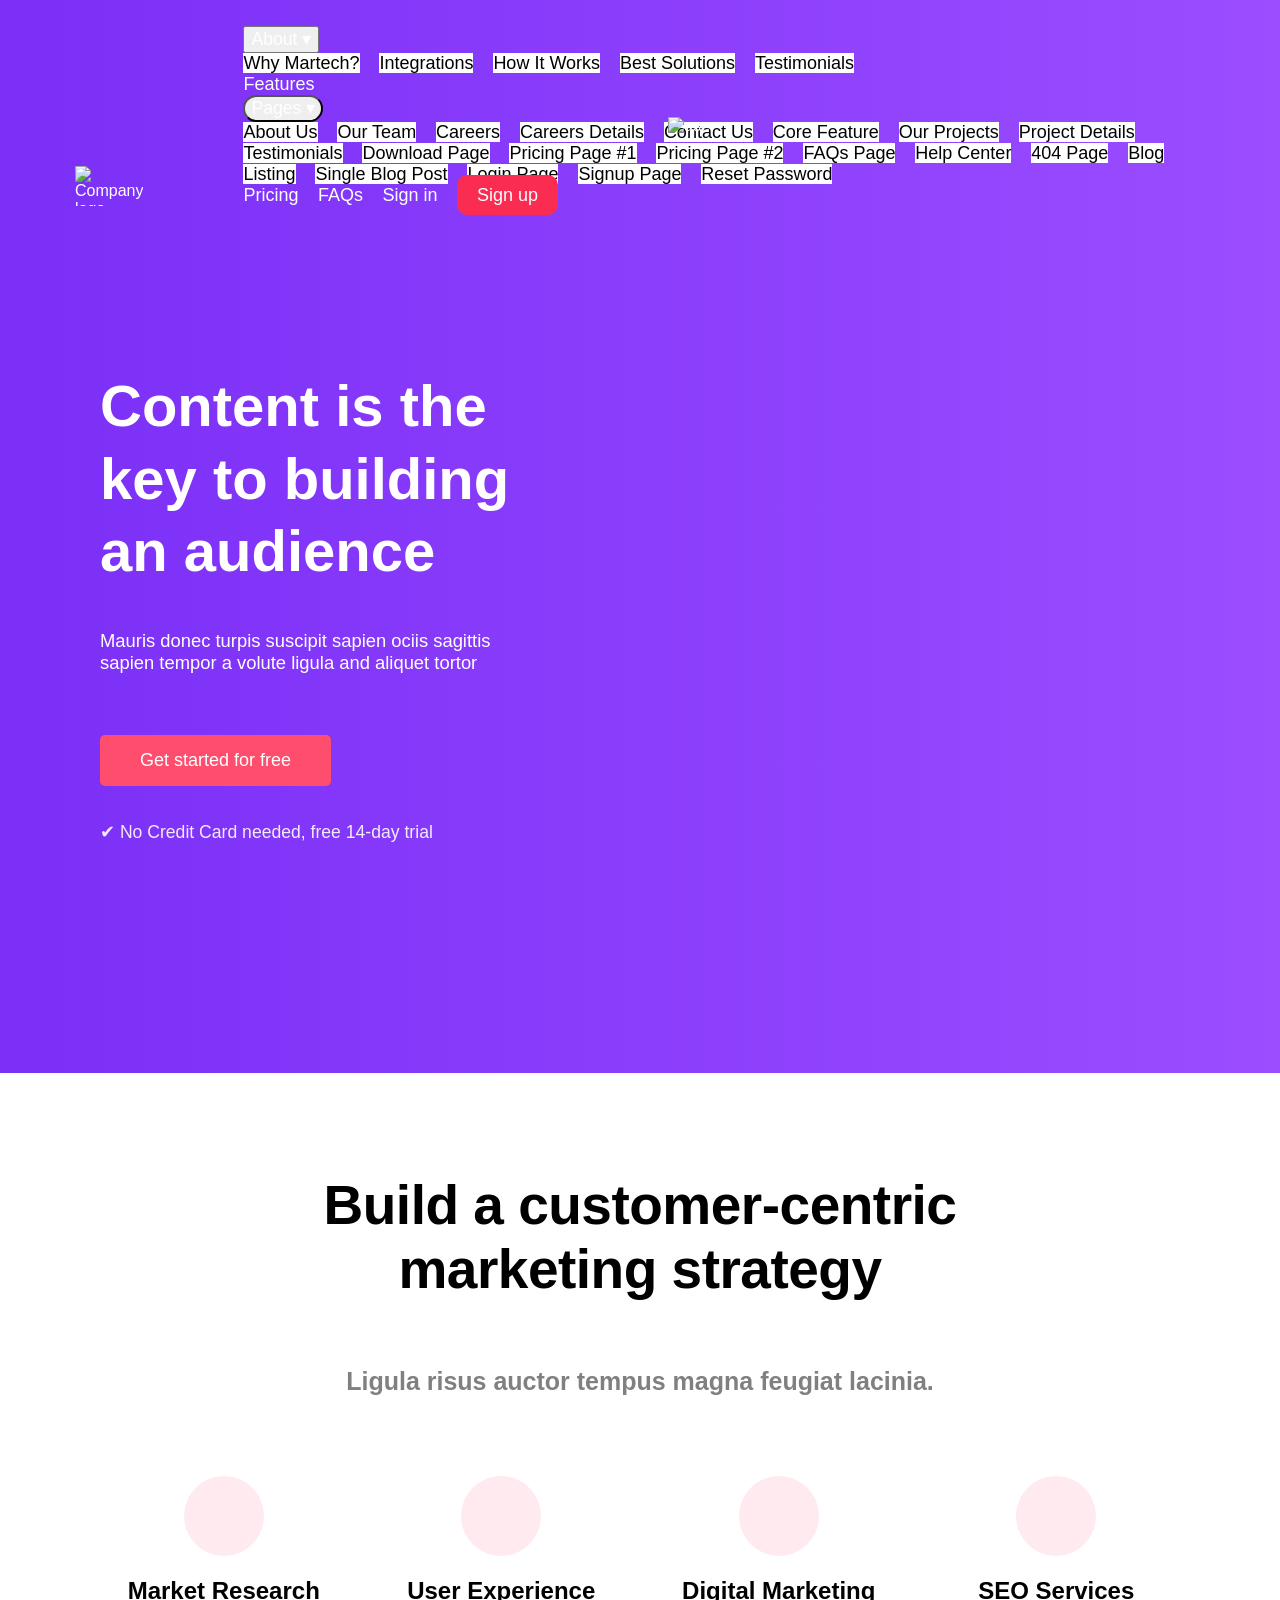
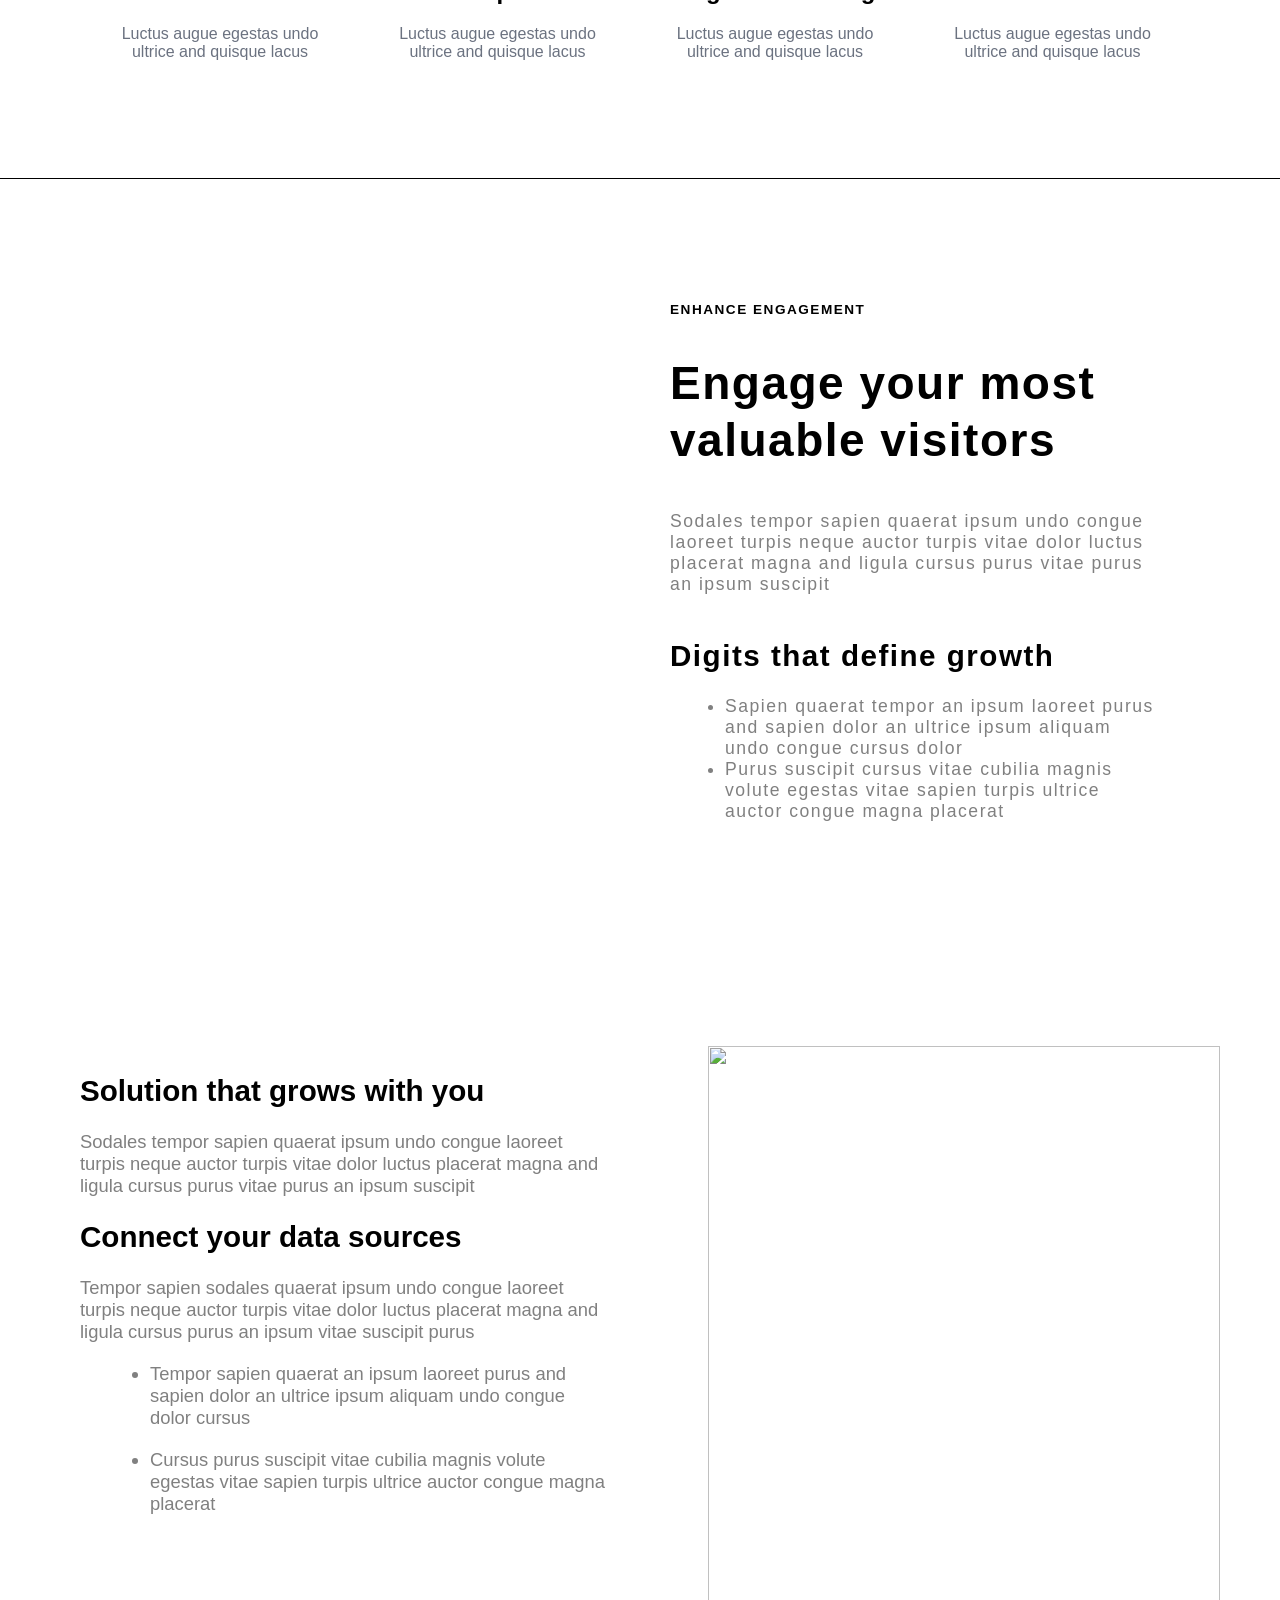
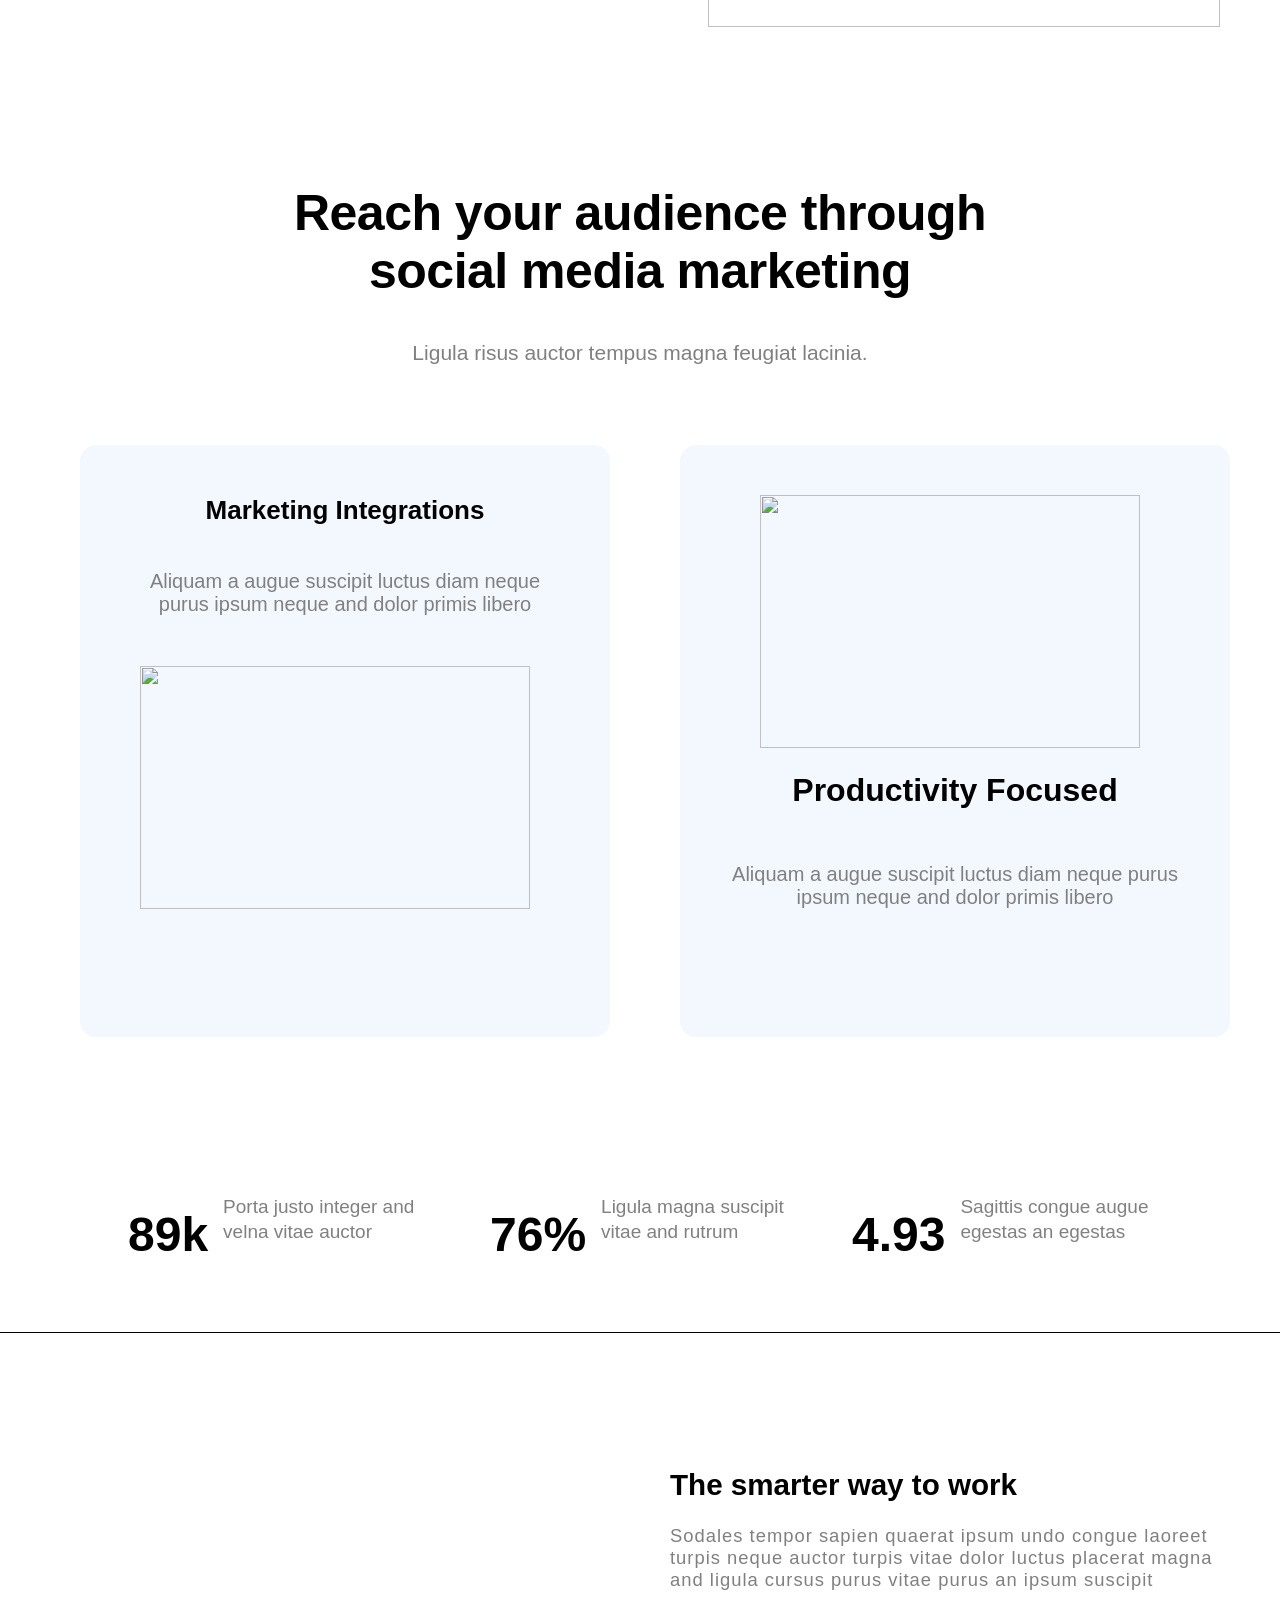
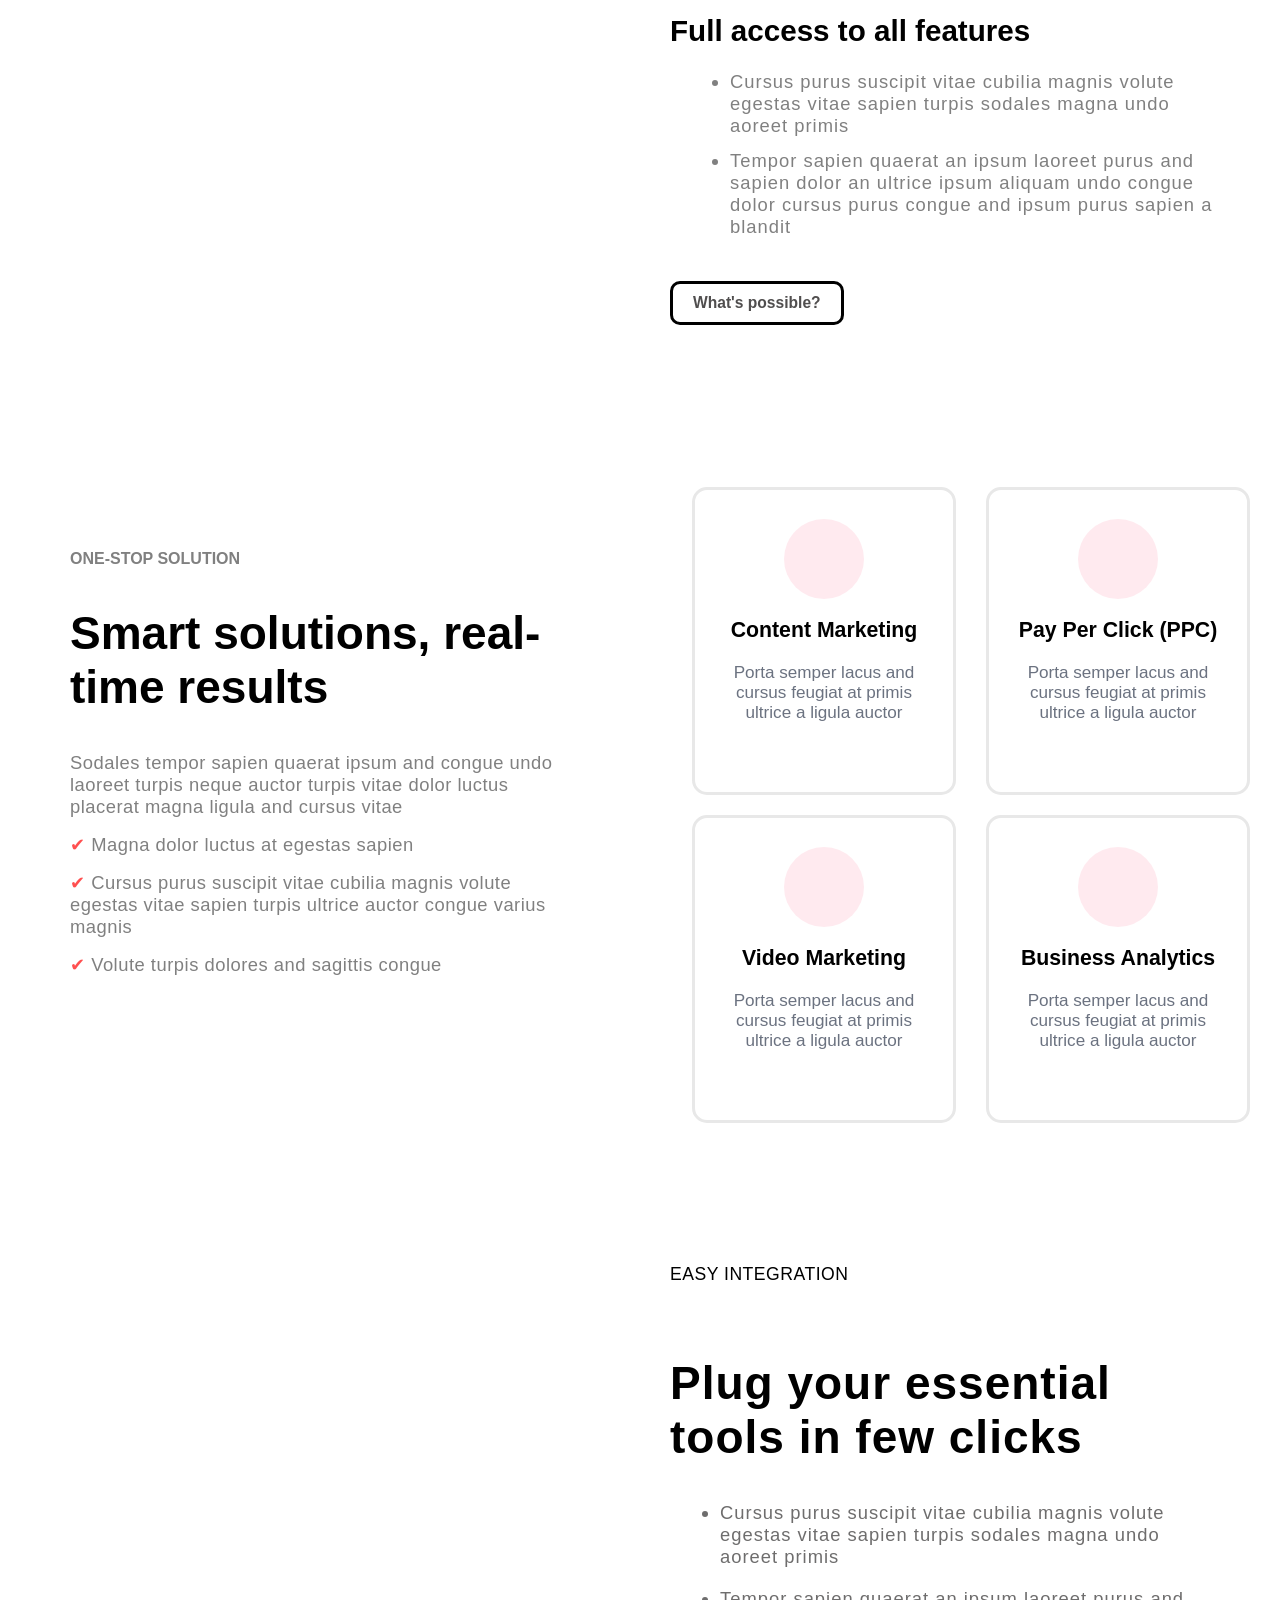
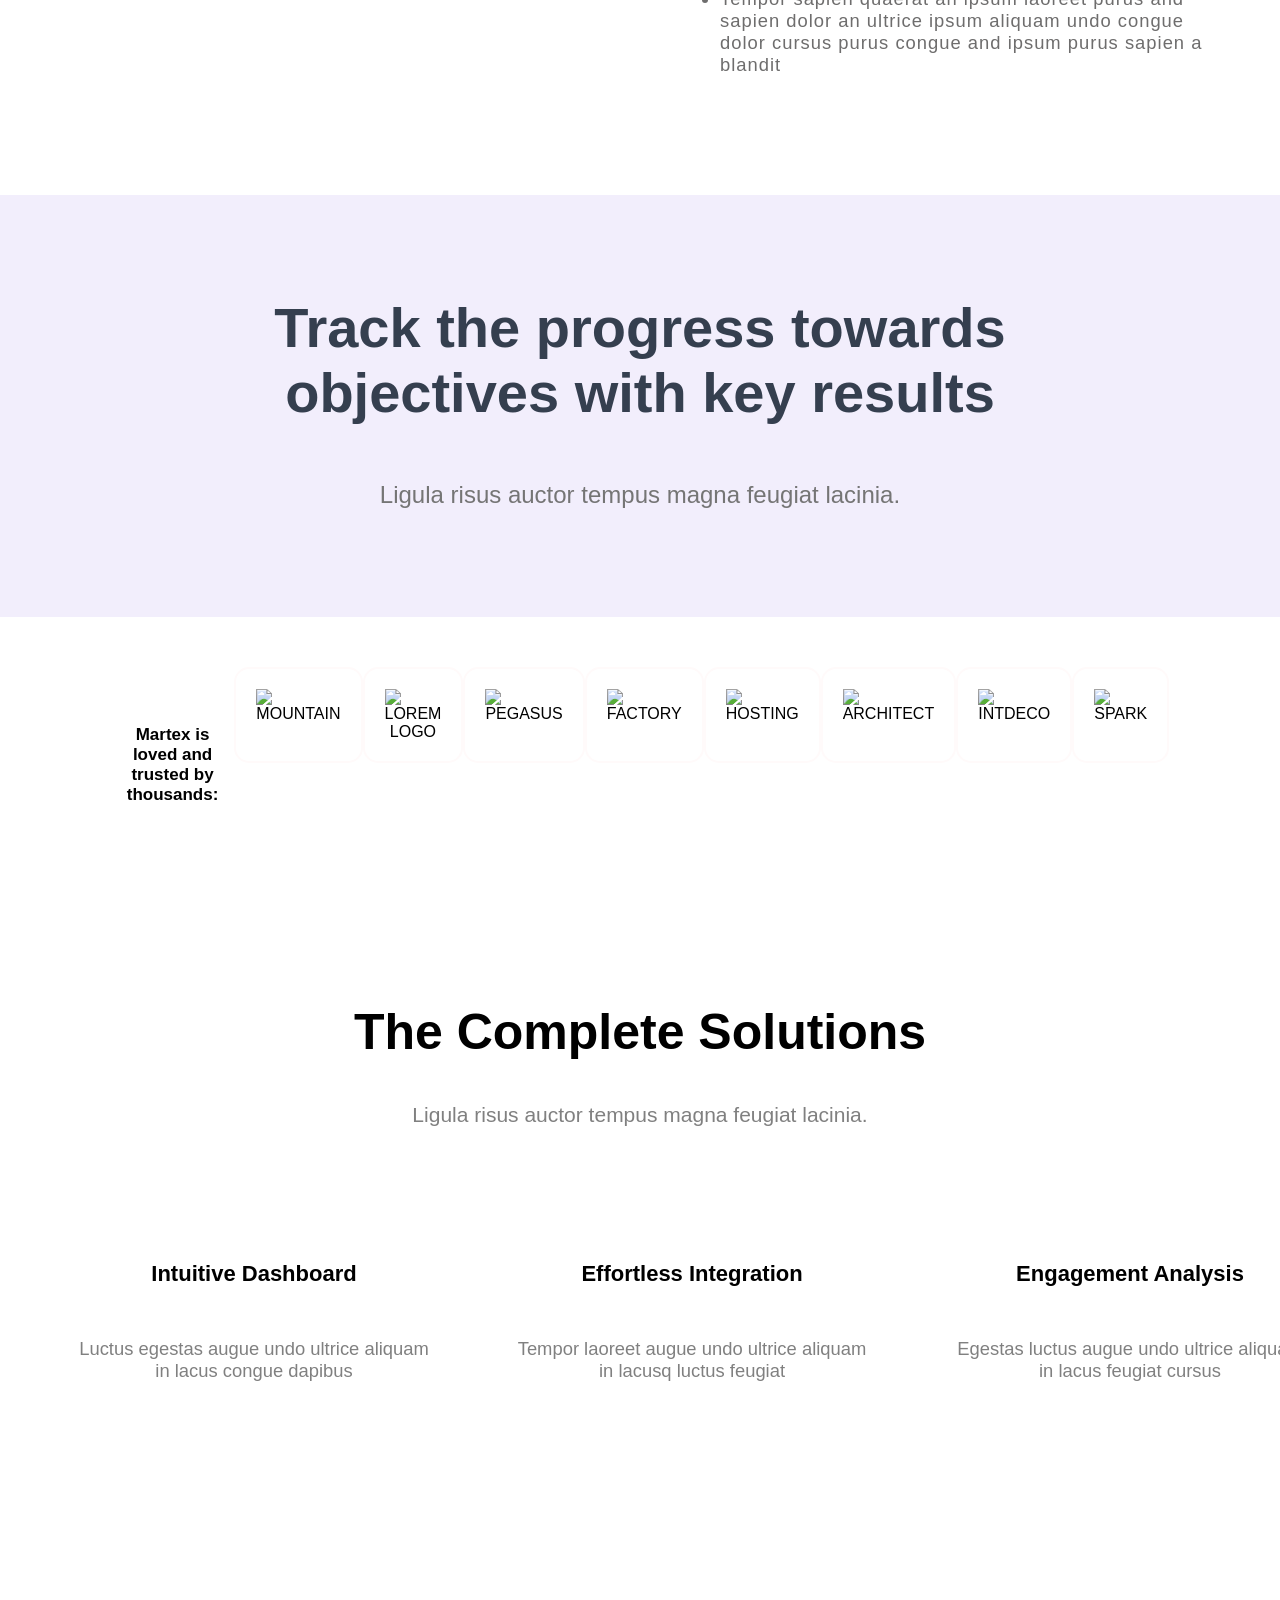
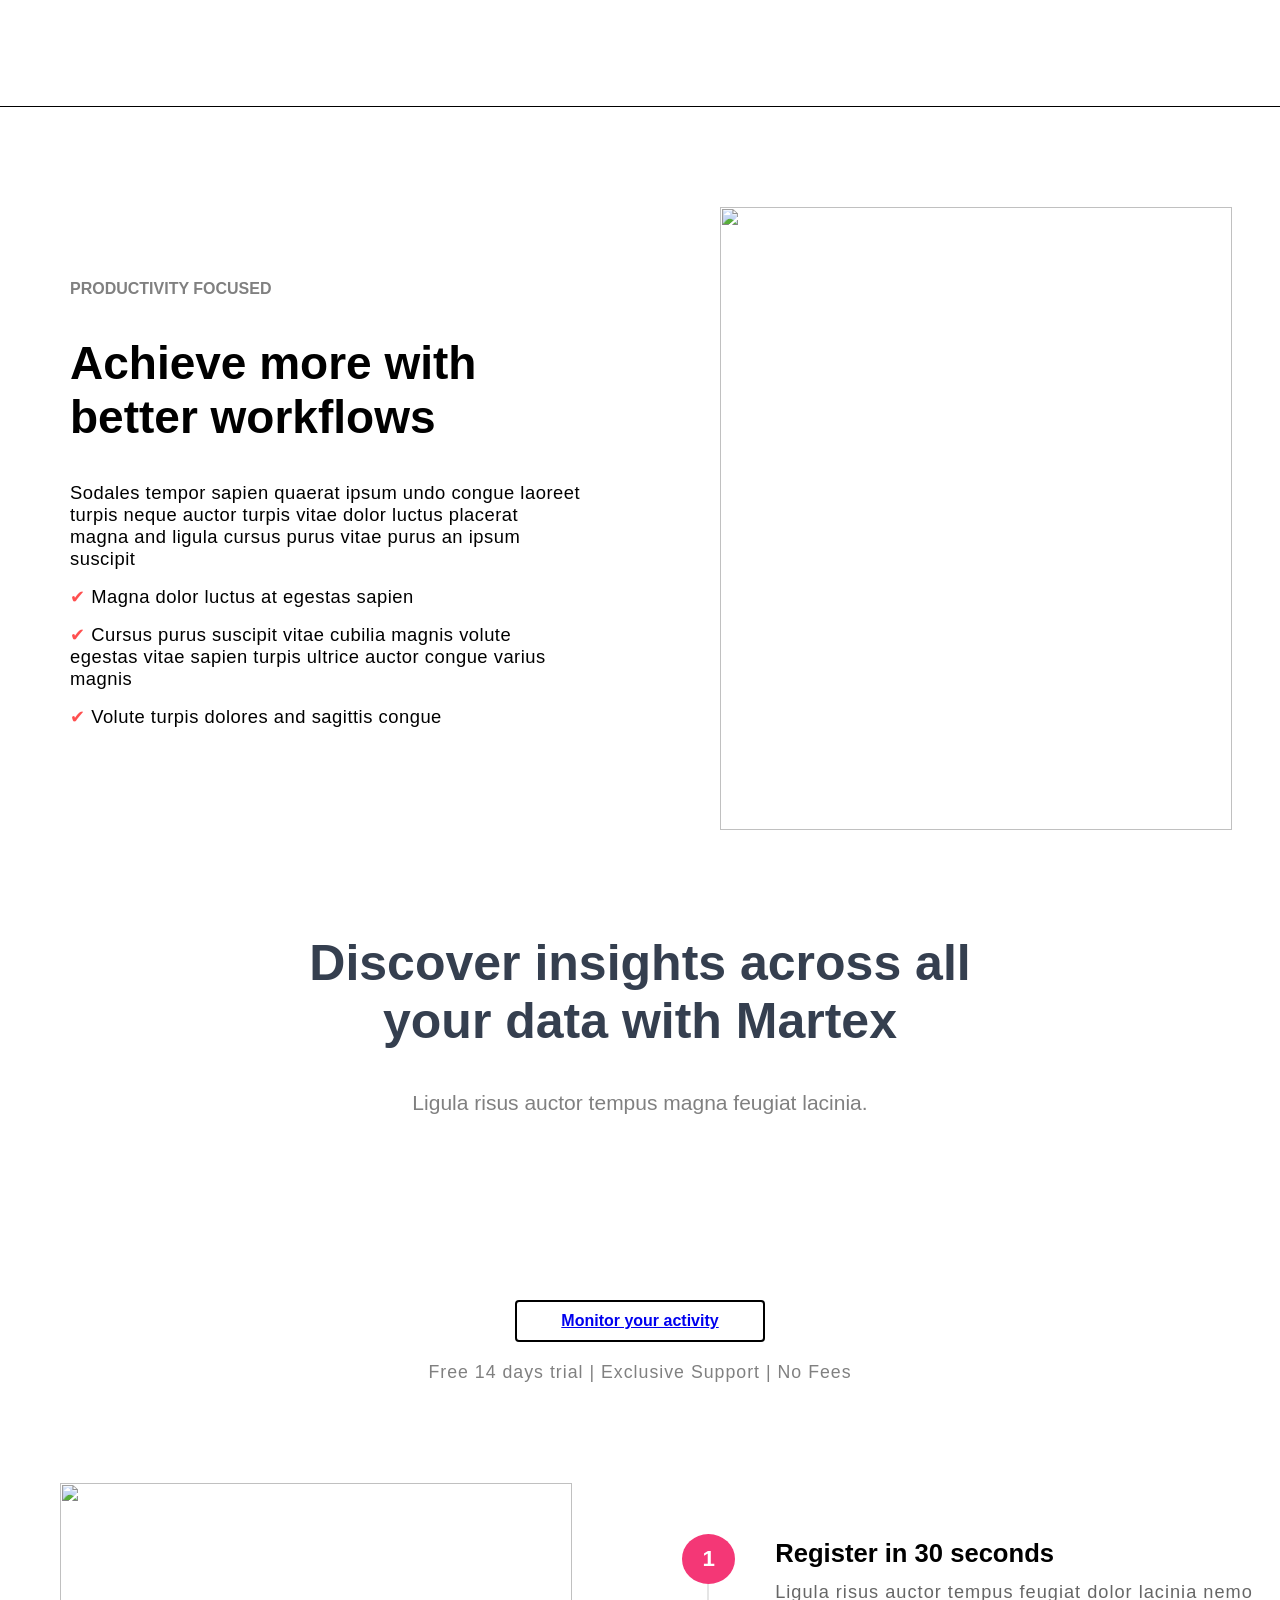
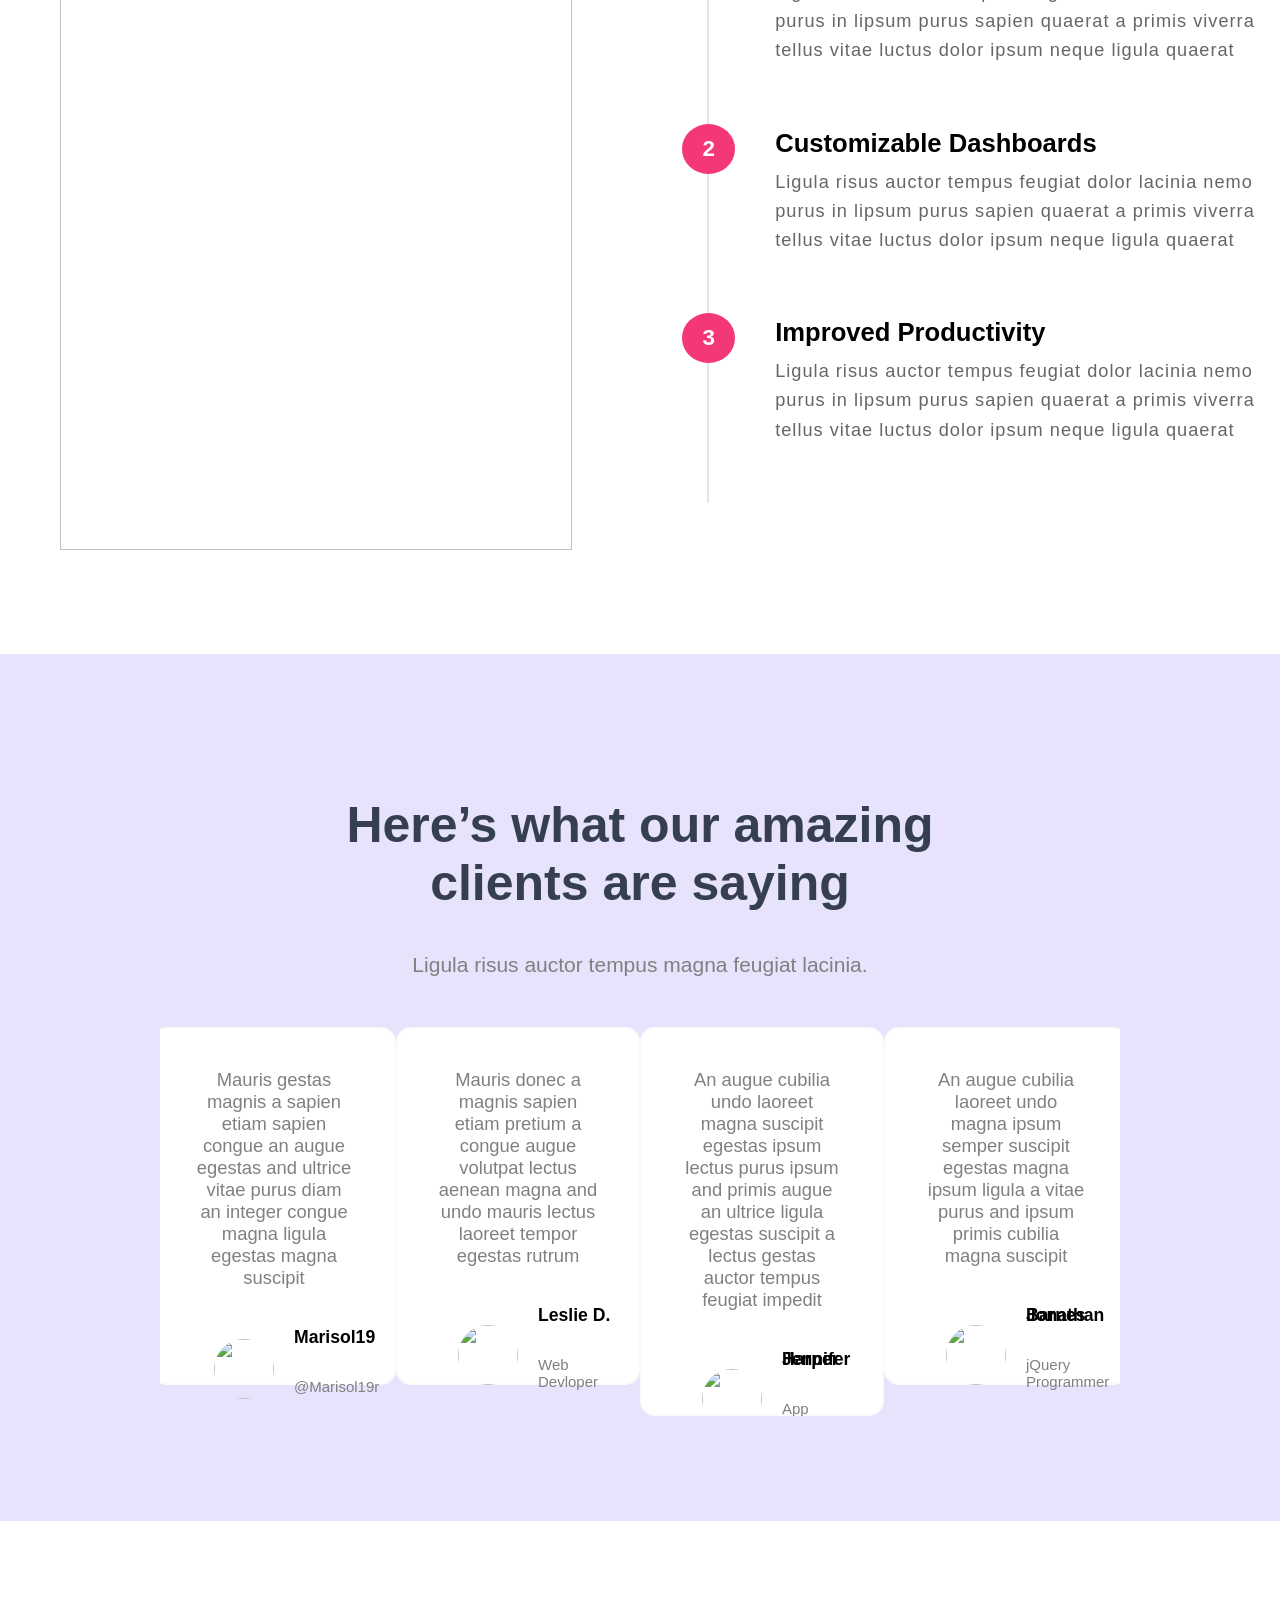
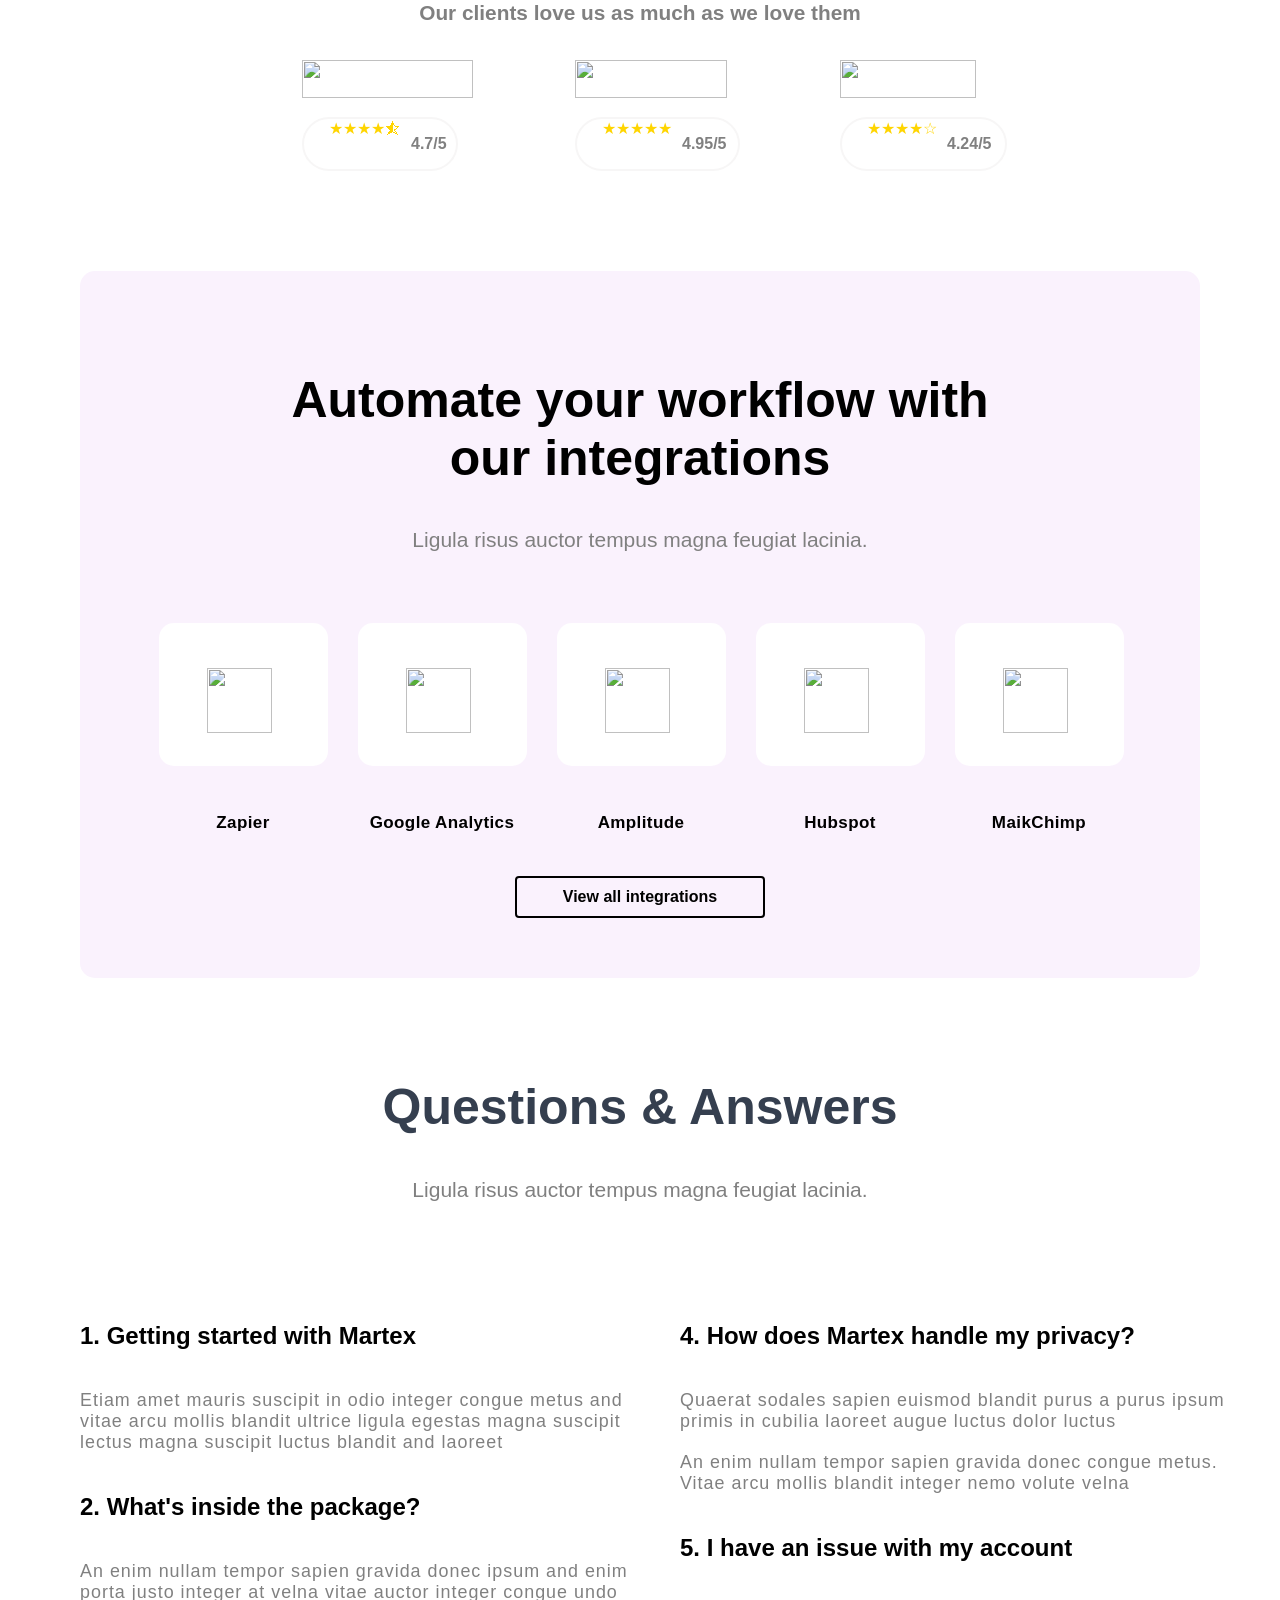
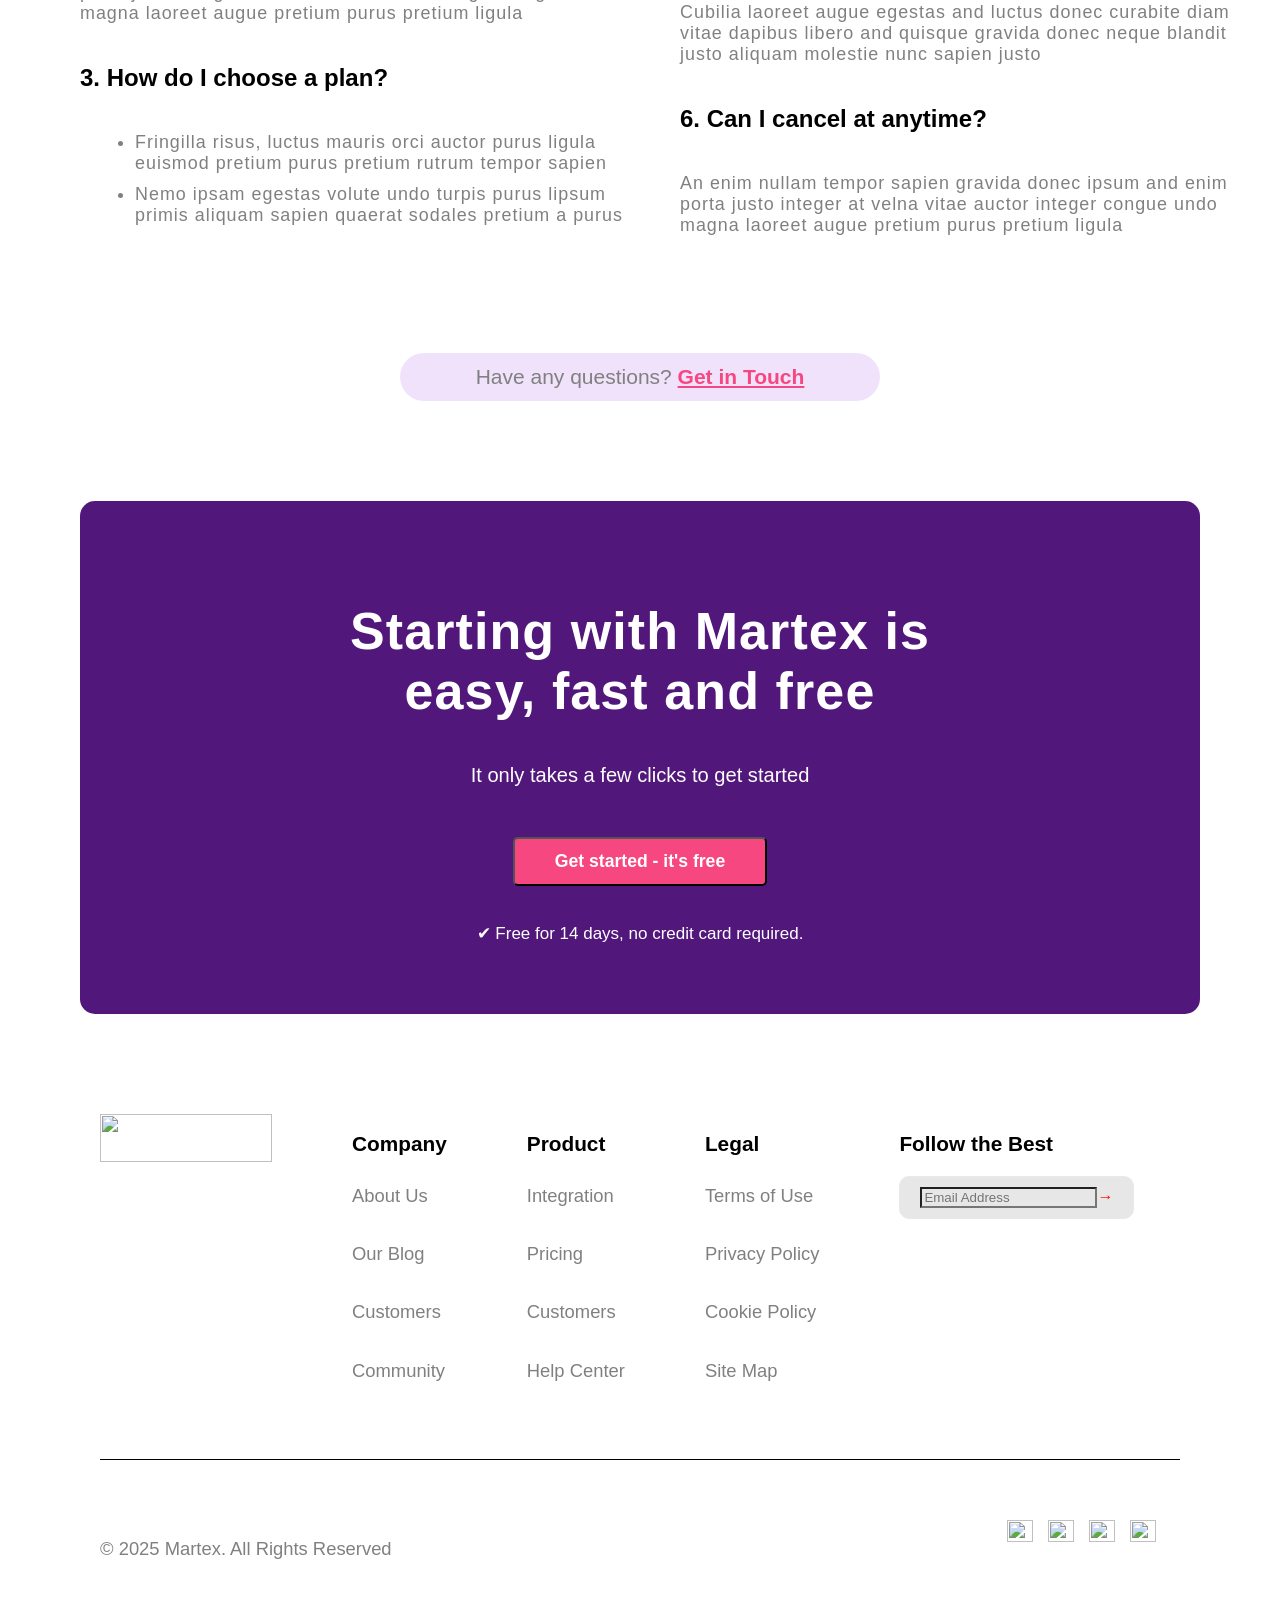
==== commit 3ded8e84: "commit" ====
--- a/index.html
+++ b/index.html
@@ -8,6 +8,7 @@
     <link rel="stylesheet" href="style.css">
     <link rel="stylesheet" href="https://cdn.jsdelivr.net/npm/swiper@12/swiper-bundle.min.css" />
     <link rel="stylesheet" href="responsive.css">
+    <link rel="stylesheet" href="https://cdnjs.cloudflare.com/ajax/libs/font-awesome/6.0.0/css/all.min.css">
 </head>
 
 <body>
@@ -66,6 +67,60 @@
                         <a href="#" class="signup">Sign up</a>
 
                     </div>
+            </nav>
+            <nav class="navbar-2">
+                <img src="https://martex-tailwindcss.ibthemespro.com/images/logo-pink.png" alt="">
+
+                <div class="menu-btn" onclick="openMenu()">
+                    <i class="fas fa-bars"></i>
+                </div>
+
+                <div class="sidebar" id="sidebar">
+                    <div class="close-btn" onclick="closeMenu()">✖</div>
+                    <div class="menu-item" onclick="toggleAbout()">
+                        About <span id="arrow">⌄</span>
+                    </div>
+                    <div class="submenu" id="aboutMenu">
+                        <a href="#">Why Martex?</a>
+                        <a href="#">Integrations</a>
+                        <a href="#">How It Works</a>
+                        <a href="#">Best Solutions</a>
+                        <a href="#">Testimonials</a>
+                    </div>
+                    <a href="#">Features</a>
+                    <div class="menu-item" onclick="togglePages()">
+                        Pages <span id="pagesArrow">⌄</span>
+                    </div>
+
+                    <div class="submenu" id="pagesMenu">
+                        <a href="#">About Us</a>
+                        <a href="#">Our Team</a>
+
+                        <a href="#" class="badge-item">
+                            Careers <span class="badge">4</span>
+                        </a>
+
+                        <a href="#">Career Details</a>
+                        <a href="#">Contact Us</a>
+                        <a href="#">Core Feature</a>
+                        <a href="#">Our Projects</a>
+                        <a href="#">Project Details</a>
+                        <a href="#">Testimonials</a>
+                        <a href="#">Download Page</a>
+                        <a href="#">Pricing Page #1</a>
+                        <a href="#">Pricing Page #2</a>
+                        <a href="#">FAQs Page</a>
+                        <a href="#">Help Center</a>
+                        <a href="#">404 Page</a>
+                        <a href="#">Blog Listing</a>
+                        <a href="#">Single Blog Post</a>
+                        <a href="#">Login Page</a>
+                        <a href="#">Signup Page</a>
+                        <a href="#">Reset Password</a>
+                    </div>
+                    <a href="#">Pricing</a>
+                    <a href="#">FAQs</a>
+                </div>
             </nav>
         </header>
         <section class="section-first">
@@ -765,4 +820,26 @@
             disableOnInteraction: false,
         },
     });
+</script>
+
+<script>
+    function openMenu() {
+        document.getElementById("sidebar").classList.add("active");
+    }
+
+    function closeMenu() {
+        document.getElementById("sidebar").classList.remove("active");
+    }
+</script>
+<script>
+    function toggleAbout() {
+        document.getElementById("aboutMenu").classList.toggle("show");
+        document.getElementById("arrow").classList.toggle("rotate");
+    }
+</script>
+<script>
+    function togglePages() {
+        document.getElementById("pagesMenu").classList.toggle("show");
+        document.getElementById("pagesArrow").classList.toggle("rotate");
+    }
 </script>
--- a/style.css
+++ b/style.css
@@ -2,7 +2,9 @@
     margin: 0;
     font-family: Arial, sans-serif;
 }
-
+.navbar-2{
+    display: none;
+}
 .section-1 {
     background: linear-gradient(90deg, #7b2ff7, #9b4dff);
     padding-bottom: 200px;
@@ -21,7 +23,6 @@
     align-items: center;
     padding: 15px 60px;
     margin-top: 10px;
-    margin-bottom: 80px;
 }
 
 
@@ -82,6 +83,13 @@
     border-radius: 10px;
     text-decoration: none;
     font-weight: bold;
+}
+
+.signup:hover {
+    color: white;
+    font-weight: bold;
+    border: 2px solid white;
+    background: transparent;
 }
 
 .heading {
@@ -140,8 +148,7 @@
     height: 652px;
     width: 552px;
     margin-right: 60px;
-    margin-top: 150px;
-
+    margin-top: 82px;
 }
 
 .hero {
@@ -283,7 +290,6 @@
 }
 
 .section-3 .right-3 {
-    margin-top: 100px;
     height: 512px;
     width: 490px;
     letter-spacing: 1.5px;
@@ -512,7 +518,7 @@
     grid-template-columns: 2fr 2fr;
     gap: 60px;
     align-items: center;
-    margin-top: 50px;
+    padding-top: 50px;
     border-top: 0.01px solid black;
 }
 
@@ -551,6 +557,10 @@
     color: gray;
 }
 
+.section-6 .right-6 li {
+    margin-top: 13px;
+}
+
 .section-6 .right-6 button {
     background: white;
     color: rgb(80, 78, 78);
@@ -577,11 +587,11 @@
     grid-template-columns: 2fr 2fr;
     gap: 60px;
     align-items: center;
+    padding-top: 50px;
 
 }
 
 .section-7 .left-7 {
-    margin-top: 100px;
     padding-left: 70px;
     height: 554px;
     width: 512px;
@@ -664,7 +674,7 @@
 }
 
 .section-8 {
-    margin-top: 80px;
+    padding-top: 80px;
     padding-bottom: 50px;
     position: relative;
     display: grid;
@@ -764,6 +774,11 @@
 .swiper-wrapper {
     display: block;
     align-items: center;
+    list-style: none;
+    margin-left: auto;
+    margin-right: auto;
+    padding: 0;
+    position: relative;
 }
 
 .swiper-slide img {
@@ -803,7 +818,7 @@
     height: 350px;
     width: 350px;
     background: white;
-    margin-top: 80px;
+    margin-top: 50px;
     padding: 29px;
     display: block;
 }
@@ -830,7 +845,7 @@
     height: 300px;
     width: 350px;
     background: white;
-    margin-top: 80px;
+    margin-top: 50px;
     padding: 29px;
     display: block;
 }
@@ -839,7 +854,7 @@
     height: 300px;
     width: 350px;
     background: white;
-    margin-top: 80px;
+    margin-top: 50px;
     padding: 29px;
     display: block;
 }
@@ -857,7 +872,6 @@
 }
 
 .section-11 .left-11 {
-    margin-top: 100px;
     padding-left: 70px;
     height: 554px;
     width: 512px;
@@ -903,7 +917,7 @@
 }
 
 .section-12 {
-    padding-top: 100px;
+    margin-top: 100px;
 }
 
 .section-12 h2 {
@@ -1179,7 +1193,6 @@
     font-size: 15px;
     text-align: start;
     padding-bottom: 10px;
-    ;
 }
 
 .container-14 {
@@ -1201,7 +1214,8 @@
 }
 
 .rating-1 {
-    margin-left: 100px;
+    margin-left: 152px;
+    width: 156px;
 }
 
 .rating-1 img {
@@ -1210,8 +1224,10 @@
 }
 
 .rating-2 {
-    margin-left: 100px;
-}
+    margin-left: 117px;
+    width: 165px;
+}
+
 
 .rating-2 img {
     height: 38px;
@@ -1220,6 +1236,7 @@
 
 .rating-3 {
     margin-left: 100px;
+    width: 167px;
 }
 
 .rating-3 img {
@@ -1278,15 +1295,16 @@
 .block-15 {
     display: flex;
     padding-top: 50px;
-    margin-left: 60px;
-    padding-bottom: 80px;
+    justify-content: center;
+    padding-bottom: 50px;
+    margin-left: -28px;
 }
 
 .data-1 {
-    height: 150px;
+    height: 143px;
     background: white;
     border-radius: 15px;
-    width: 150px;
+    width: 169px;
     margin-left: 30px;
 }
 
@@ -1294,8 +1312,8 @@
     height: 65px;
     width: 65px;
     margin-top: 45px;
-    margin-bottom: 50px;
-    margin-left: 40px;
+    margin-bottom: 60px;
+    margin-left: 48px;
     margin-right: 35px;
     align-items: center;
 }
--- a/responsive.css
+++ b/responsive.css
@@ -1,156 +1,48 @@
 @media (max-width:1024px) {
-    .section-1 {
-        background: linear-gradient(90deg, #5b14cd9d, #6012c5);
-        width: 129%;
-    }
-
-    .logo {
-        height: 40px;
-        color: white;
-    }
-
-    header {
-        display: flex;
-        justify-content: start;
-        align-items: center;
-        margin-bottom: 80px;
-        align-items: center;
-    }
-
-    .navbar {
-        justify-content: space-between;
-        align-items: start;
-        text-shadow: white;
-        gap: 60px;
-        font-size: 18px;
-        font-weight: 500;
-        width: 100%;
-    }
-
-    .nav-left a {
-        color: white;
-        text-decoration: none;
-        font-size: 18px;
-        font-weight: 500;
-    }
-
-    .about {
-        color: white;
-        font-size: 18px;
-    }
-
-    .about a {
-        color: black;
-        background: white;
-        text-align: center;
-    }
-
-    .pages {
-        max-width: max-content;
-        border-radius: 20px;
-        color: white;
-        font-size: 1.1rem;
-    }
-
-    .pages a {
-        color: black;
-        background: white;
-        text-align: center;
-    }
-
-    .signin {
-        color: white;
-        text-decoration: none;
-        margin-right: 20px;
-
+    body {
+        width: 122%;
+    }
+
+    .nav-left {
+        font-size: 20px;
     }
 
     .signup {
-        background: #fa2c51;
-        color: white;
         padding: 20px 30px;
-        border-radius: 10px;
-        text-decoration: none;
-        font-weight: bold;
-    }
-
-
-    .section-first {
-        width: 100%;
     }
 
     .text {
-        margin: 10px;
+        margin-left: 50px;
         text-align: start;
+        width: 539px;
+
     }
 
     .text p {
         margin-left: 10px;
+        font-size: 30px;
     }
 
     .heading {
         width: 500px;
-        font-weight: bold;
-        line-height: 1.25;
-        font-family: "Plus Jakarta Sans", sans-serif;
-        font-size: 3.625rem;
-    }
-
-    .hero-content {
-        max-width: 500px;
-        color: white;
-    }
-
-    .hero-content h1 {
-        font-size: 50px;
-        line-height: 1.2;
     }
 
     .hero-content p {
-        font-size: 15px;
-        margin-bottom: 30px;
-        opacity: 0.9;
-        text-align: center;
-        align-items: center;
-    }
-
-    .hero-content button {
-        background: #ff4d6d;
-        color: white;
-        padding: 15px 40px;
-        border: none;
-        border-radius: 5px;
         font-size: 18px;
-        font-weight: 500;
-        cursor: pointer;
-        align-items: center;
-        text-align: center;
-    }
-
-    .hero-content button:hover {
-        color: white;
-        background: transparent;
-        border: 2px solid white;
     }
 
     .hero-image img {
         justify-content: right;
-        position: absolute;
         align-items: end;
-        bottom: 0;
         top: 45px;
-        height: 620px;
-        width: 505px;
-
+        height: 647px;
+        width: 607px;
+        margin-right: -223px;
     }
 
     .hero {
         display: flex;
-        flex-direction: column;
-        text-align: center;
-        padding: 60px 20px;
-    }
-
+    }
 
     .hero-content h1 {
         font-size: 30px;
@@ -158,10 +50,11 @@
 
     .hero-1-txt {
         color: white;
+        margin-left: 41px;
     }
 
     .text h6 {
-        font-size: 1rem;
+        font-size: 20px;
     }
 
     .text p {
@@ -169,6 +62,260 @@
         position: absolute;
     }
 
+    .section-3 {
+        padding-top: 0;
+    }
+
+    .section-3 .left-3 {
+        align-items: start;
+        margin-left: 64px;
+        height: 555px;
+        width: 503px;
+    }
+
+    .section-3 .right-3 {
+        height: 684px;
+        width: 528px;
+        padding-top: 100px;
+        letter-spacing: 1.7px;
+    }
+
+    .section-3 .right-3 h1 {
+        font-size: 3rem;
+    }
+
+    .section-3 .right-3 h2 {
+        font-size: 2rem;
+    }
+
+    .section-4 .left-4 {
+        margin-top: 160px;
+    }
+
+    .section-4 .right-4 img {
+        margin-top: 89px;
+    }
+
+    .section-5 .left-5 {
+        margin-left: 60px;
+    }
+
+    .section-5 .right-5 {
+        margin-left: -37px;
+    }
+
+    .container-2 {
+        padding-top: 10px;
+    }
+
+    .section-6 {
+        padding-top: 50px;
+    }
+
+    .section-6 .left-6 {
+        height: 579px;
+        width: 563px;
+    }
+
+
+
+    .section-8 .right- ul {
+        font-size: 1.1rem;
+    }
+
+    .section-8 .left-8 {
+        height: 463px;
+        width: 509px;
+        margin-left: 80px;
+    }
+
+    .section-12 h2 {
+        font-size: 3.125rem;
+        font-weight: 700;
+        font-family: 'Jakarta', sans-serif;
+        color: #353f4f;
+        text-align: center;
+        padding-left: 169px;
+        padding-right: 198px;
+    }
+
+    .right-16 {
+        padding-right: 20px;
+    }
+
+    .footer-4 .input {
+        padding: 10px 10px;
+    }
+
+    .left-part p {
+        font-size: 1.1rem;
+    }
+
+    .rating-1 {
+        margin-left: 122px;
+        width: 171px;
+    }
+
+    .rating-2 {
+        margin-left: 117px;
+        width: 165px;
+    }
+
+    .rating-2 img {
+        height: 41px;
+        width: 180px;
+    }
+
+    .rating-3 img {
+        height: 40px;
+        width: 157px;
+    }
 }
 
-@media screen and (max-width:768px) {}+
+
+@media screen and (max-width:768px) {
+    body {
+        width: 1211px;
+        margin: 0;
+        font-family: Arial;
+    }
+
+    .navbar {
+        display: none;
+    }
+
+    .navbar-2 {
+        background: white;
+        display: block;
+        height: 100px;
+        display: flex;
+        justify-content: space-between;
+        align-items: center;
+        padding: 15px 20px;
+        background: #f2f2f2;
+    }
+
+    .navbar-2 img {
+        height: 67px;
+        width: 173px;
+        padding-top: 15px;
+        margin-left: 43px;
+    }
+
+    .nav-left {
+        display: none;
+    }
+
+    .menu-btn {
+        font-size: 24px;
+        cursor: pointer;
+    }
+
+    .sidebar {
+        position: fixed;
+        top: 0;
+        right: -300px;
+        width: 300px;
+        height: 100%;
+        background: #f5f5f5;
+        transition: 0.3s;
+        padding-top: 60px;
+        z-index: 1000;
+        scroll-behavior: smooth;
+        overflow-y: auto;
+    }
+
+    .sidebar.active {
+        right: 0;
+    }
+
+    .close-btn {
+        position: absolute;
+        top: 15px;
+        left: 15px;
+        font-size: 22px;
+        cursor: pointer;
+    }
+
+    .sidebar a {
+        display: block;
+        padding: 15px 20px;
+        text-decoration: none;
+        color: #333;
+        border-bottom: 1px solid #ddd;
+    }
+
+    .sidebar a:hover {
+        background: #e0e0e0;
+    }
+
+    .menu-item {
+        padding: 15px 20px;
+        cursor: pointer;
+        border-bottom: 1px solid #ddd;
+        display: flex;
+        justify-content: space-between;
+        align-items: center;
+    }
+
+    .submenu {
+        display: none;
+        background: #f9f9f9;
+    }
+
+    .submenu a {
+        display: block;
+        padding: 12px 30px;
+        color: #555;
+        text-decoration: none;
+    }
+
+    .submenu a:hover {
+        background: #e0e0e0;
+    }
+
+    .submenu.show {
+        display: block;
+    }
+
+    .rotate {
+        transform: rotate(180deg);
+    }
+
+    .badge-item {
+        display: flex;
+        justify-content: space-between;
+        align-items: center;
+    }
+
+    .badge {
+        background: #ff2e4d;
+        color: white;
+        font-size: 12px;
+        padding: 3px 8px;
+        border-radius: 50px;
+    }
+
+    .text {
+        margin-left: 24px;
+        text-align: start;
+        width: 576px;
+    }
+
+    .hero-image img {
+        justify-content: center;
+        position: absolute;
+        right: 0;
+        bottom: 0;
+        top: 35px;
+        height: 652px;
+        width: 595px;
+        margin-right: -394px;
+        margin-top: 82px;
+    }
+
+    .footer-4 .input {
+        margin: 11px -14px;
+    }
+}
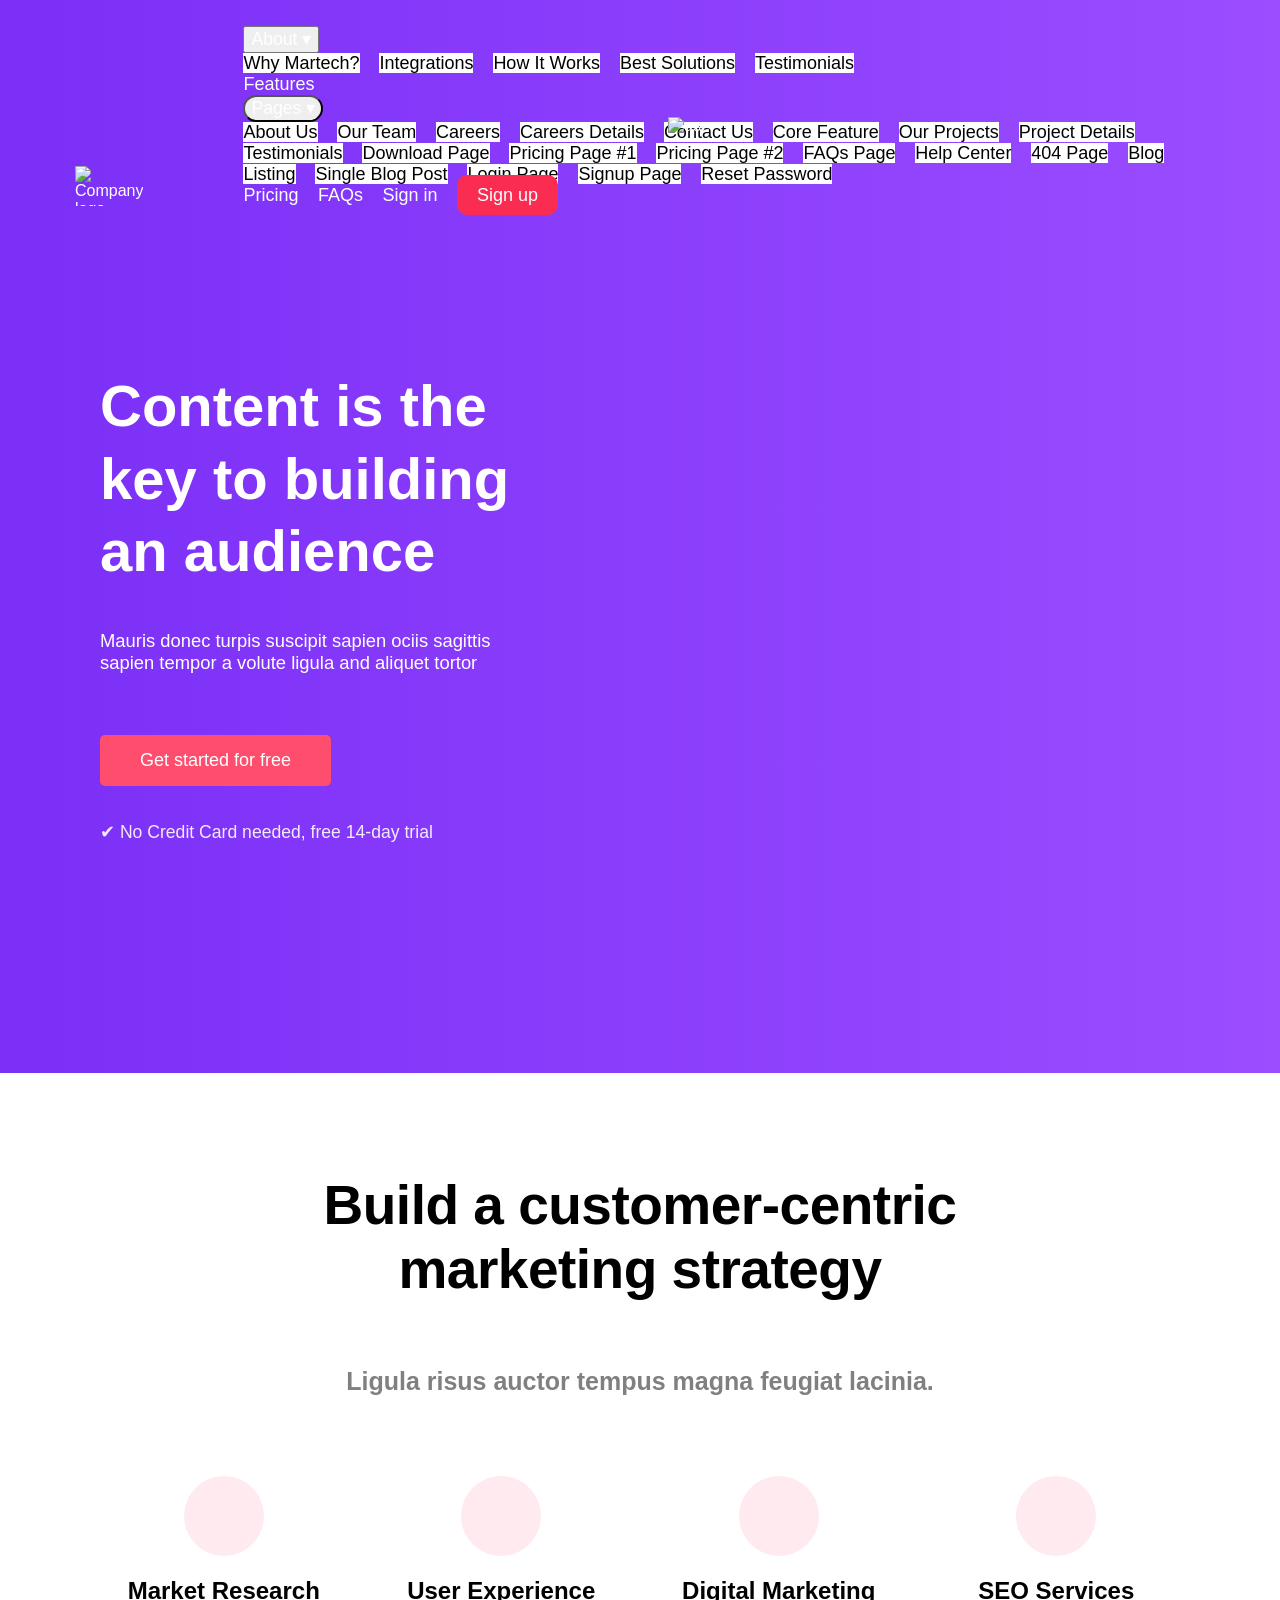
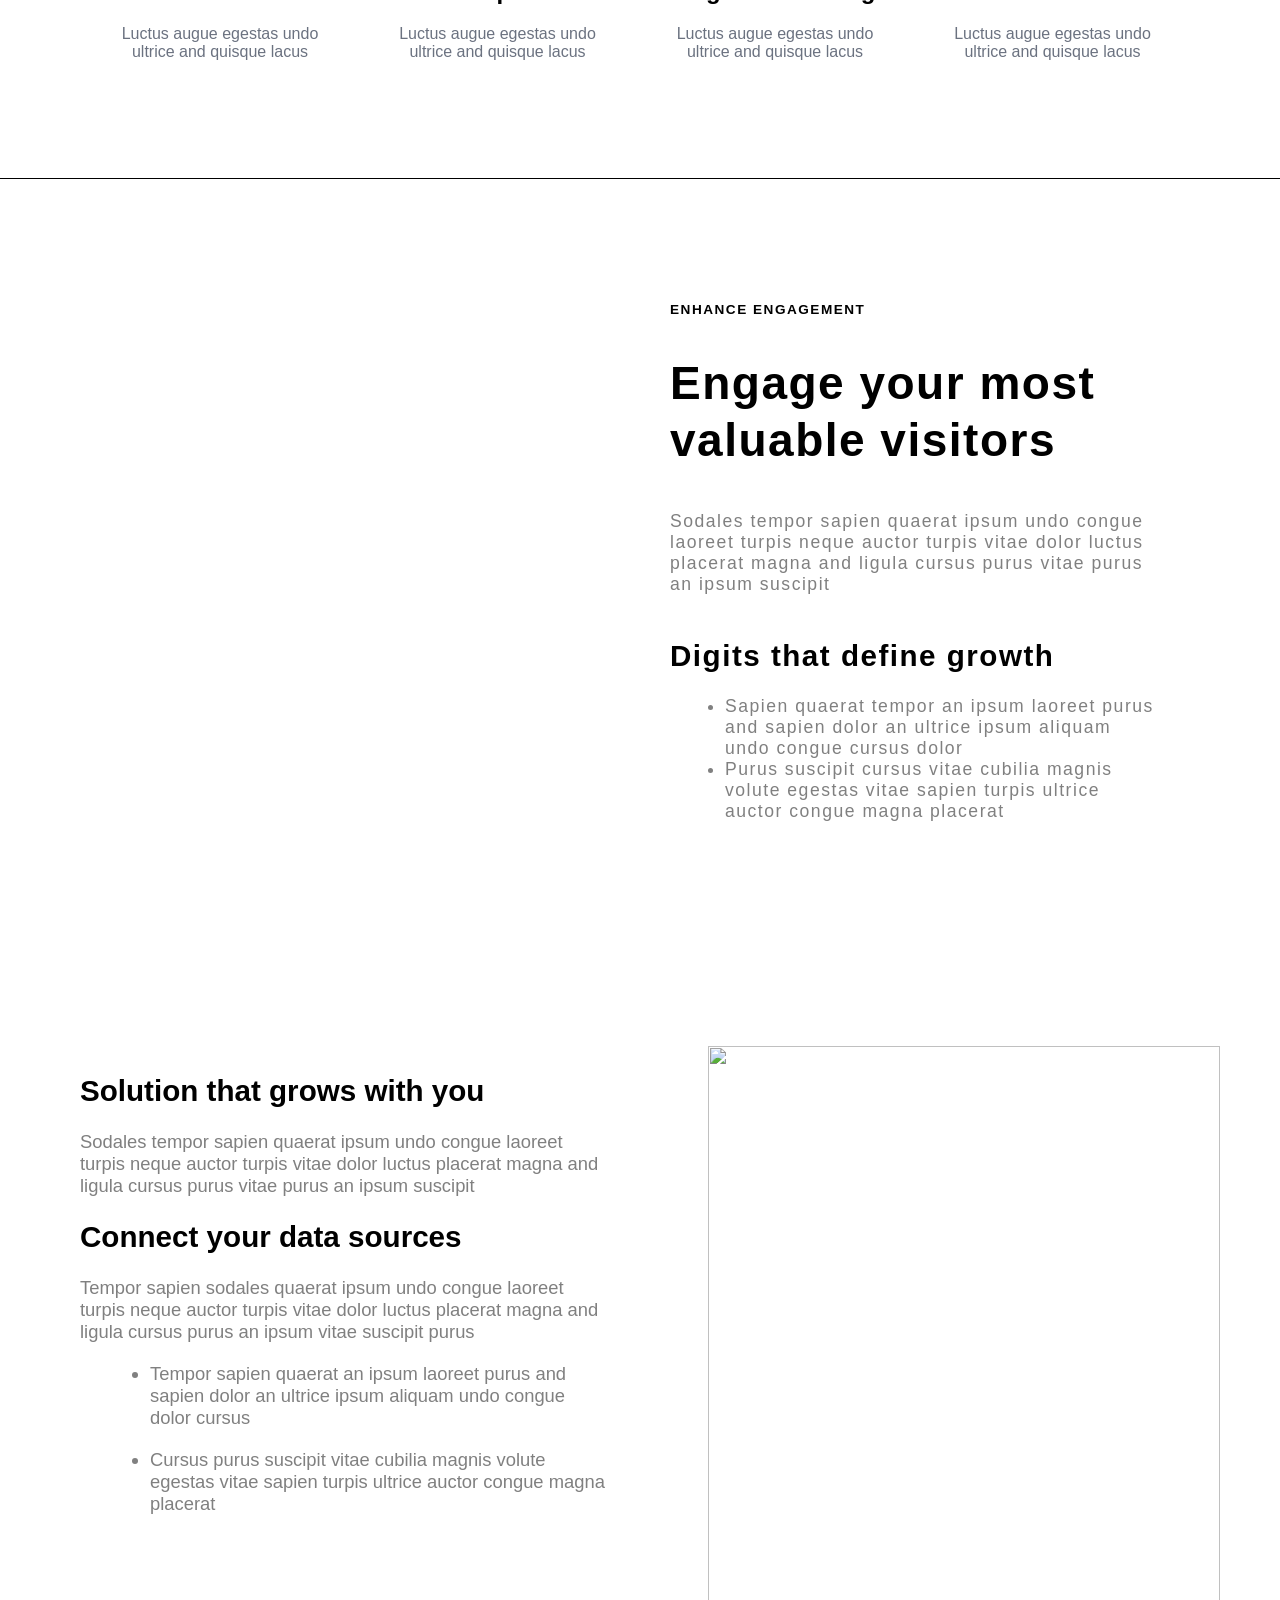
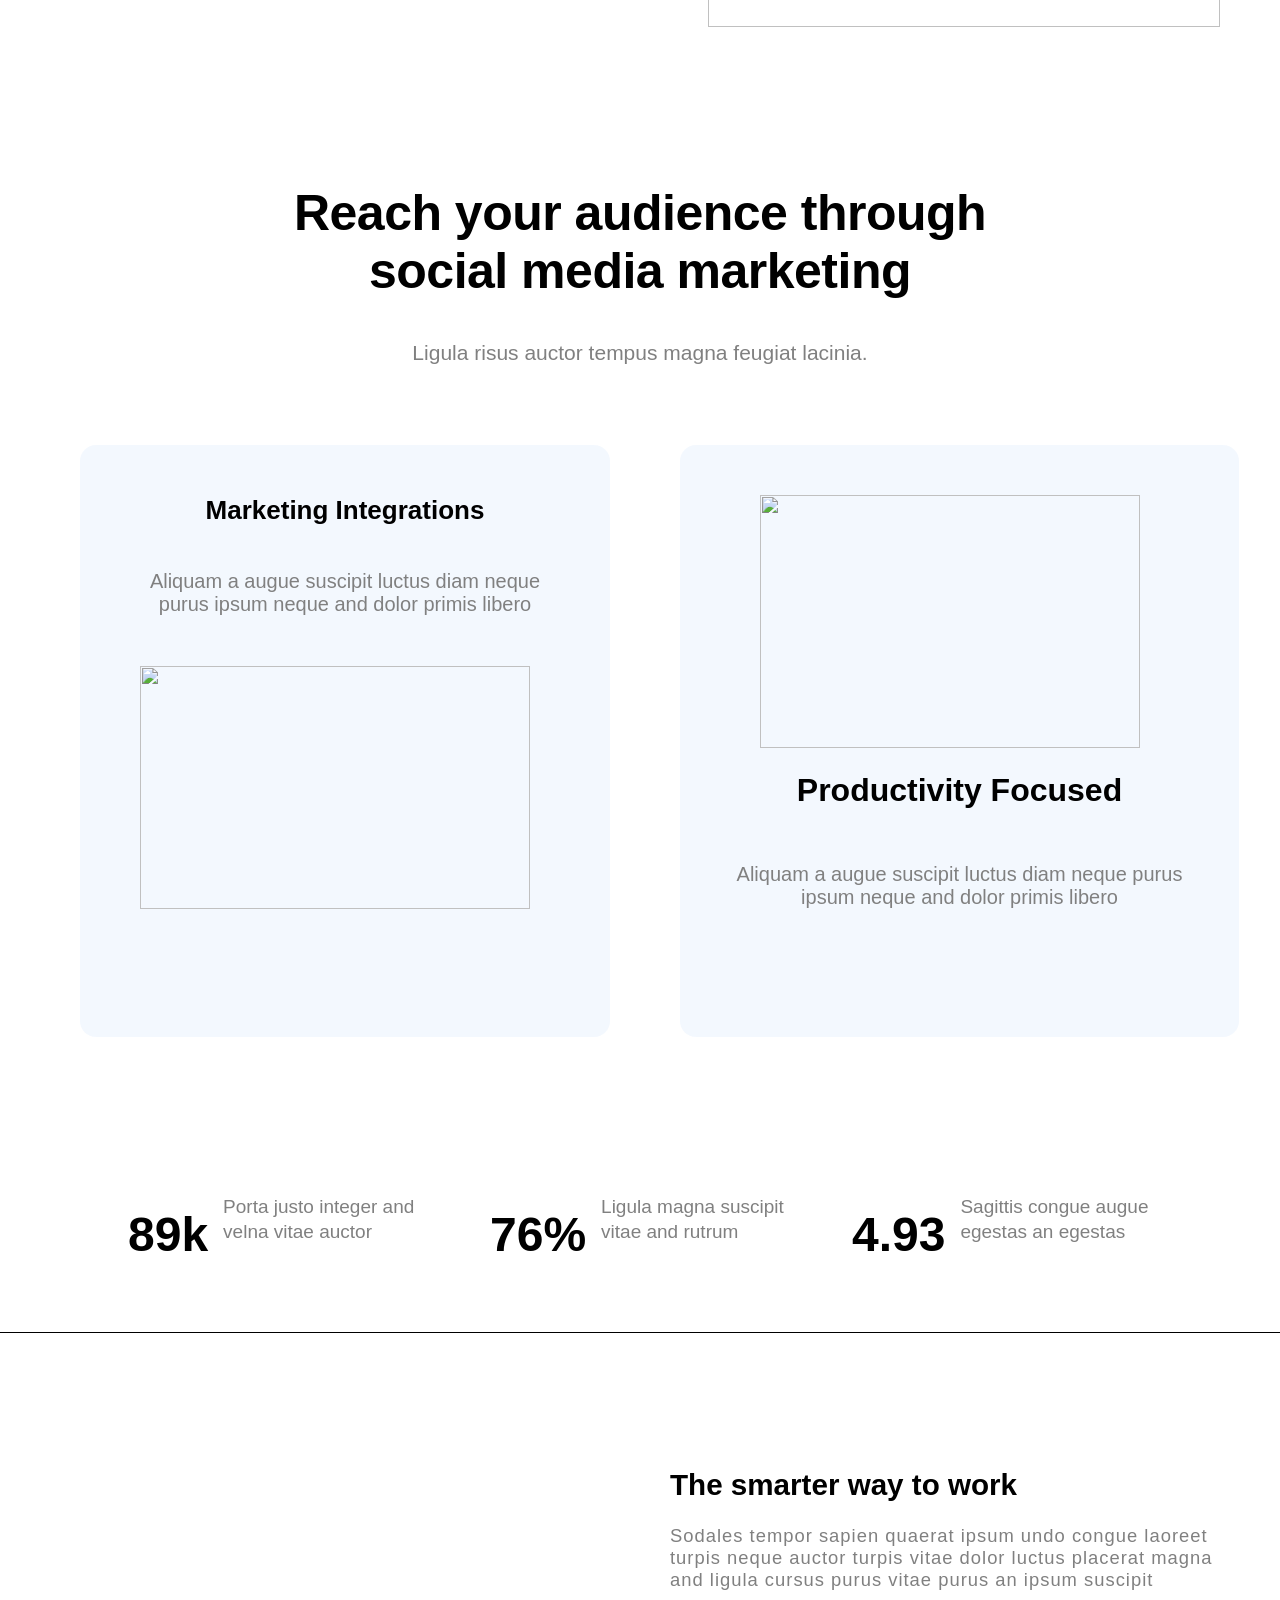
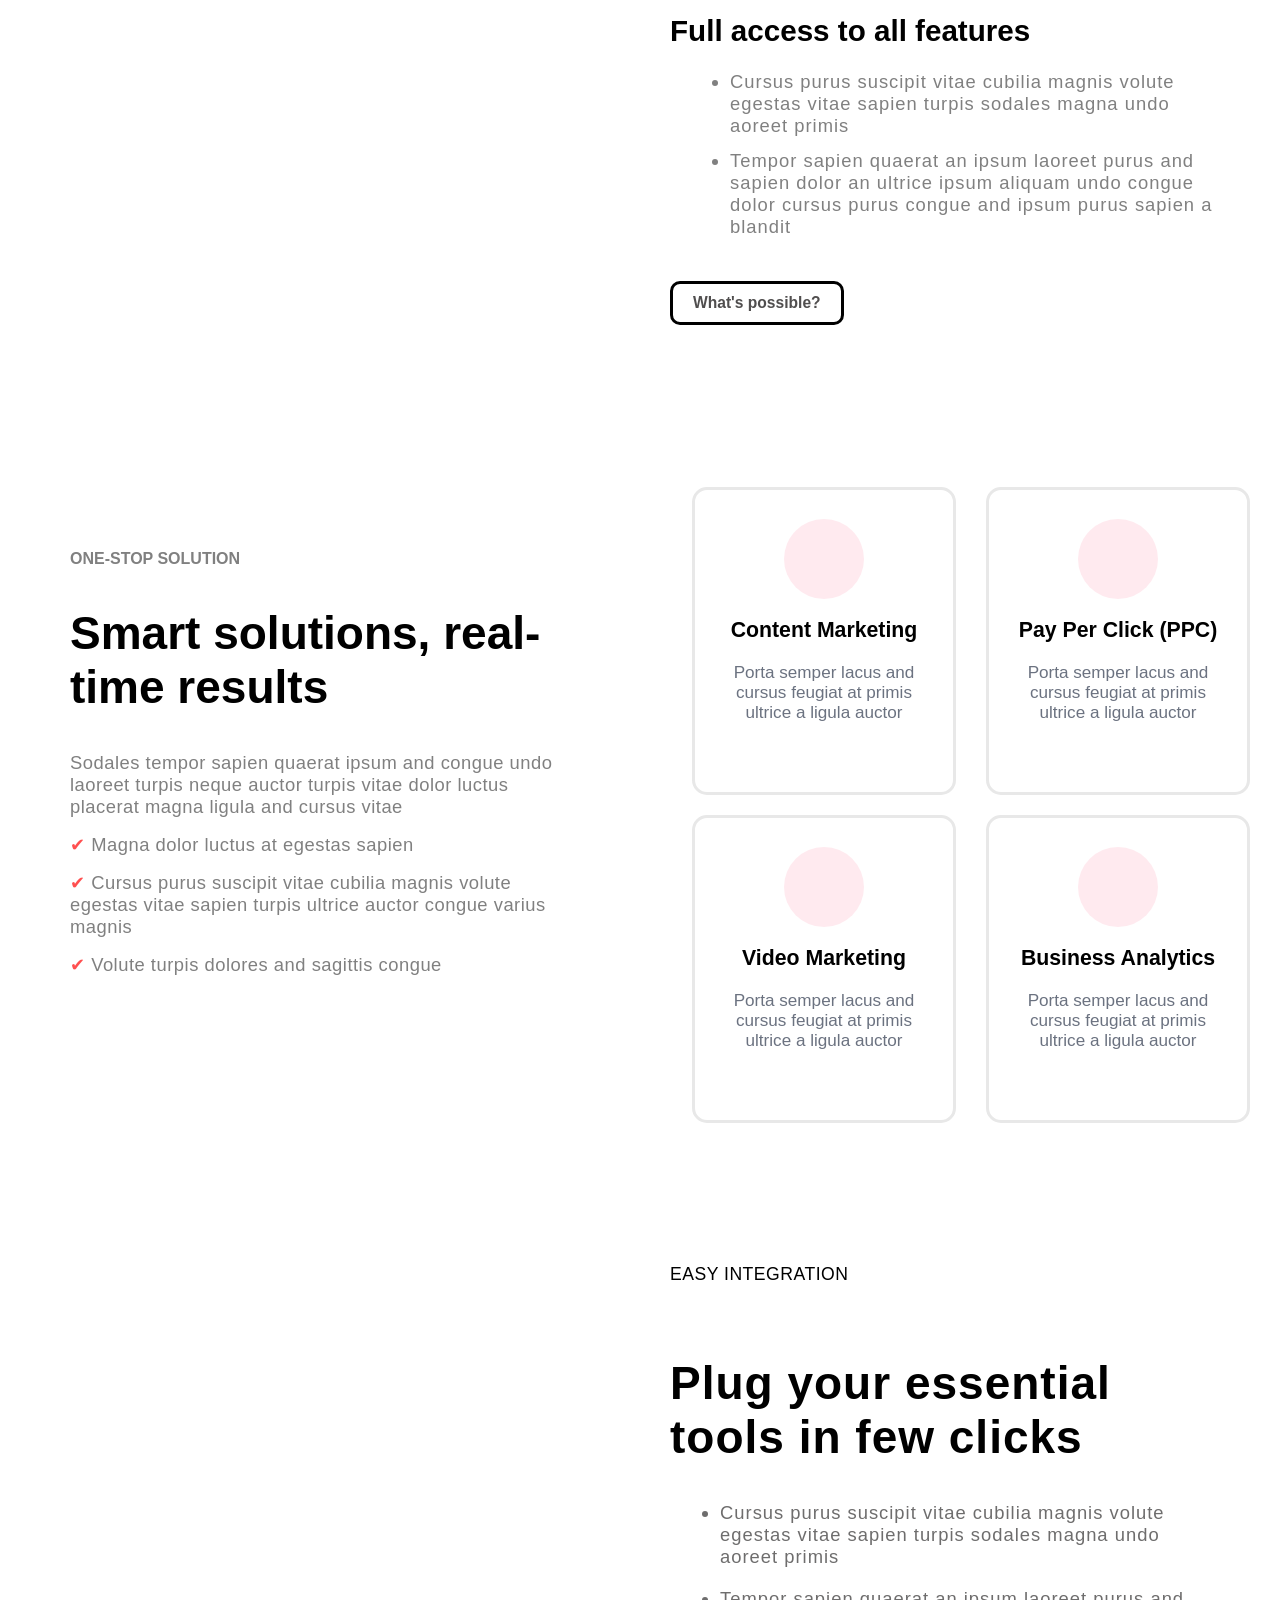
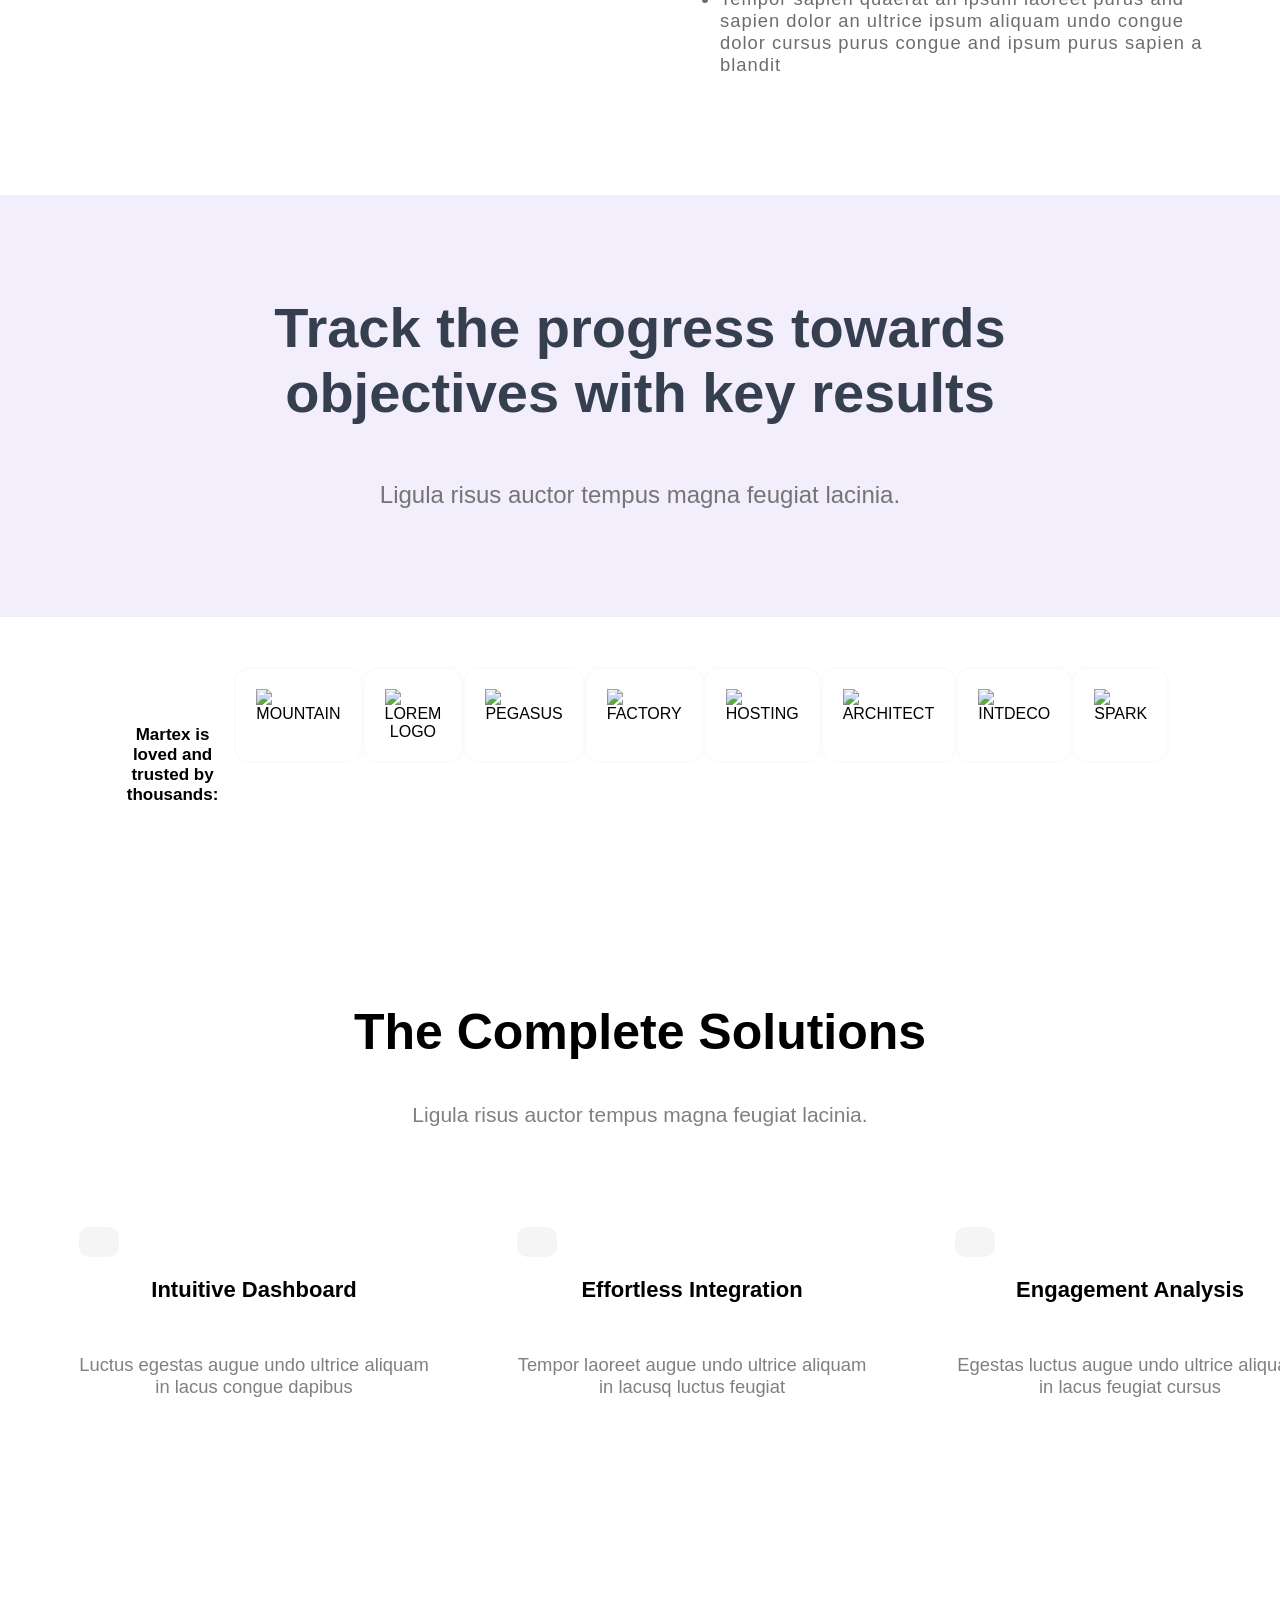
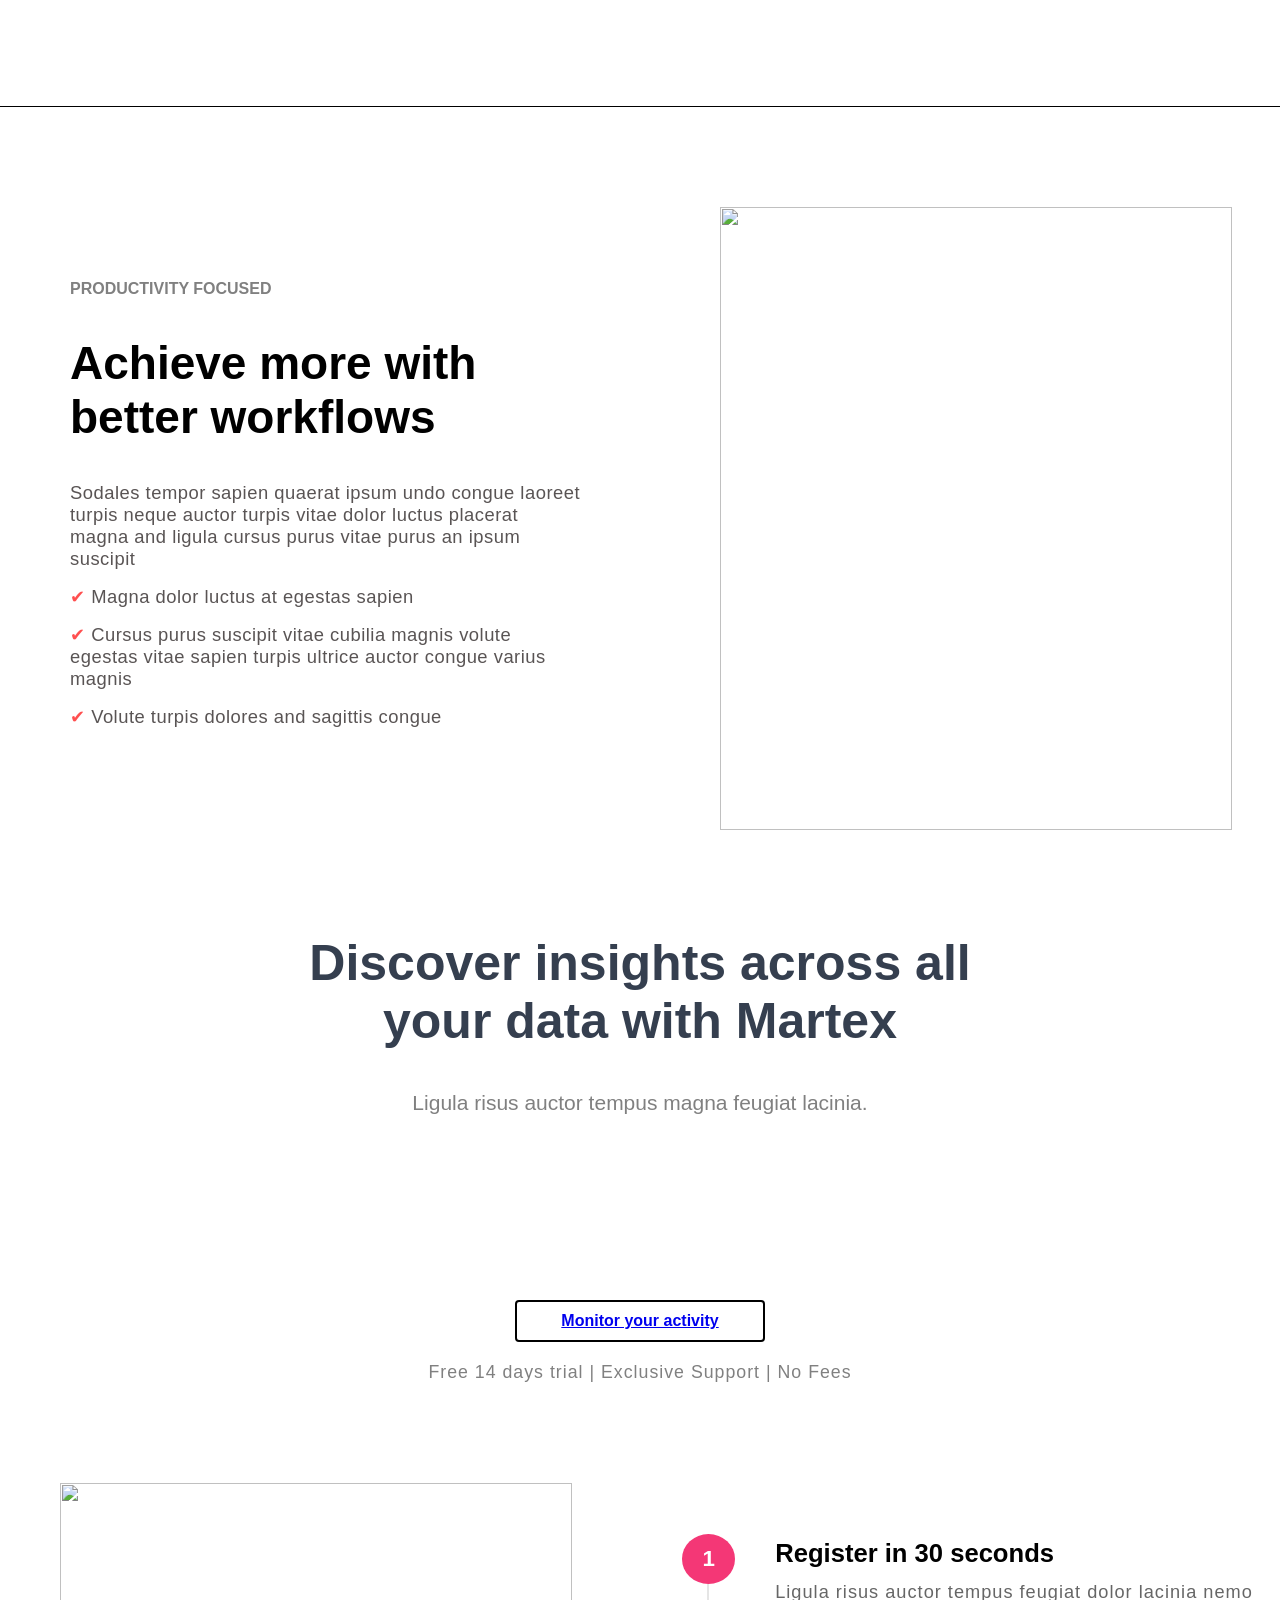
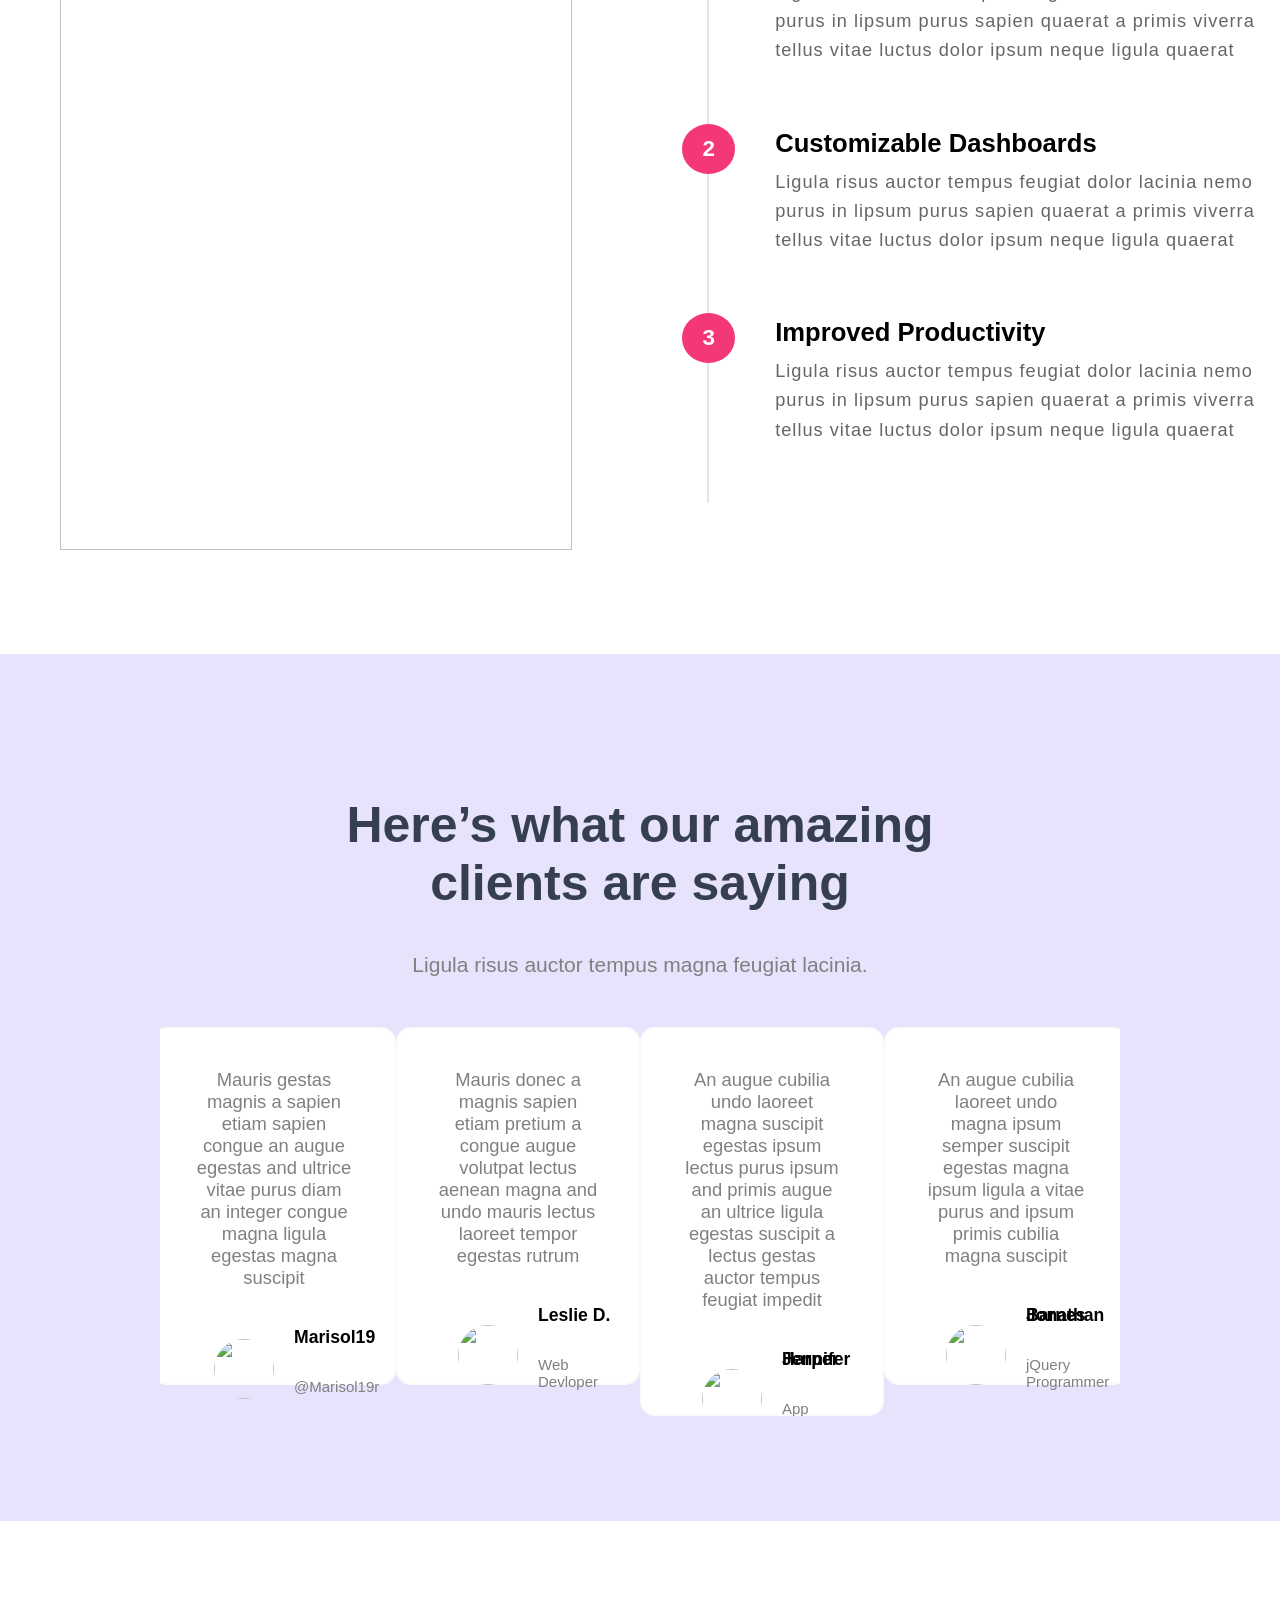
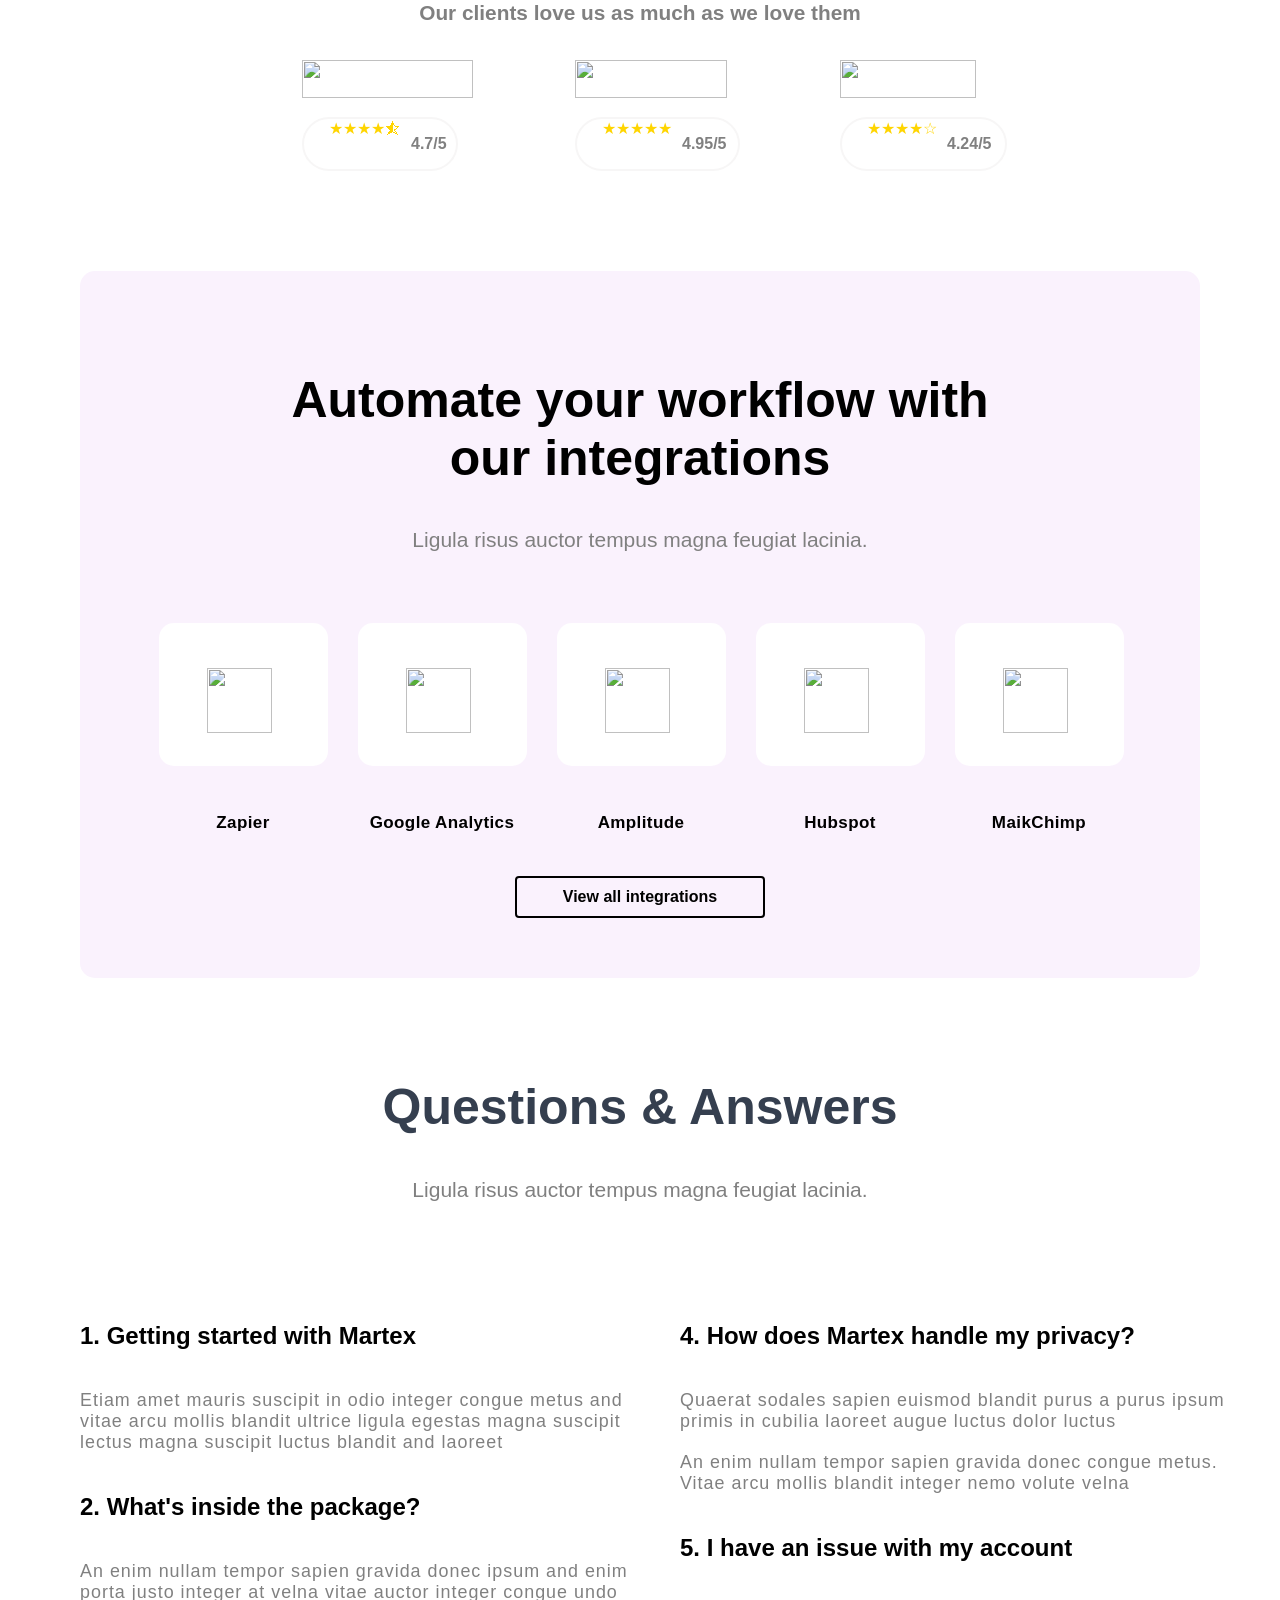
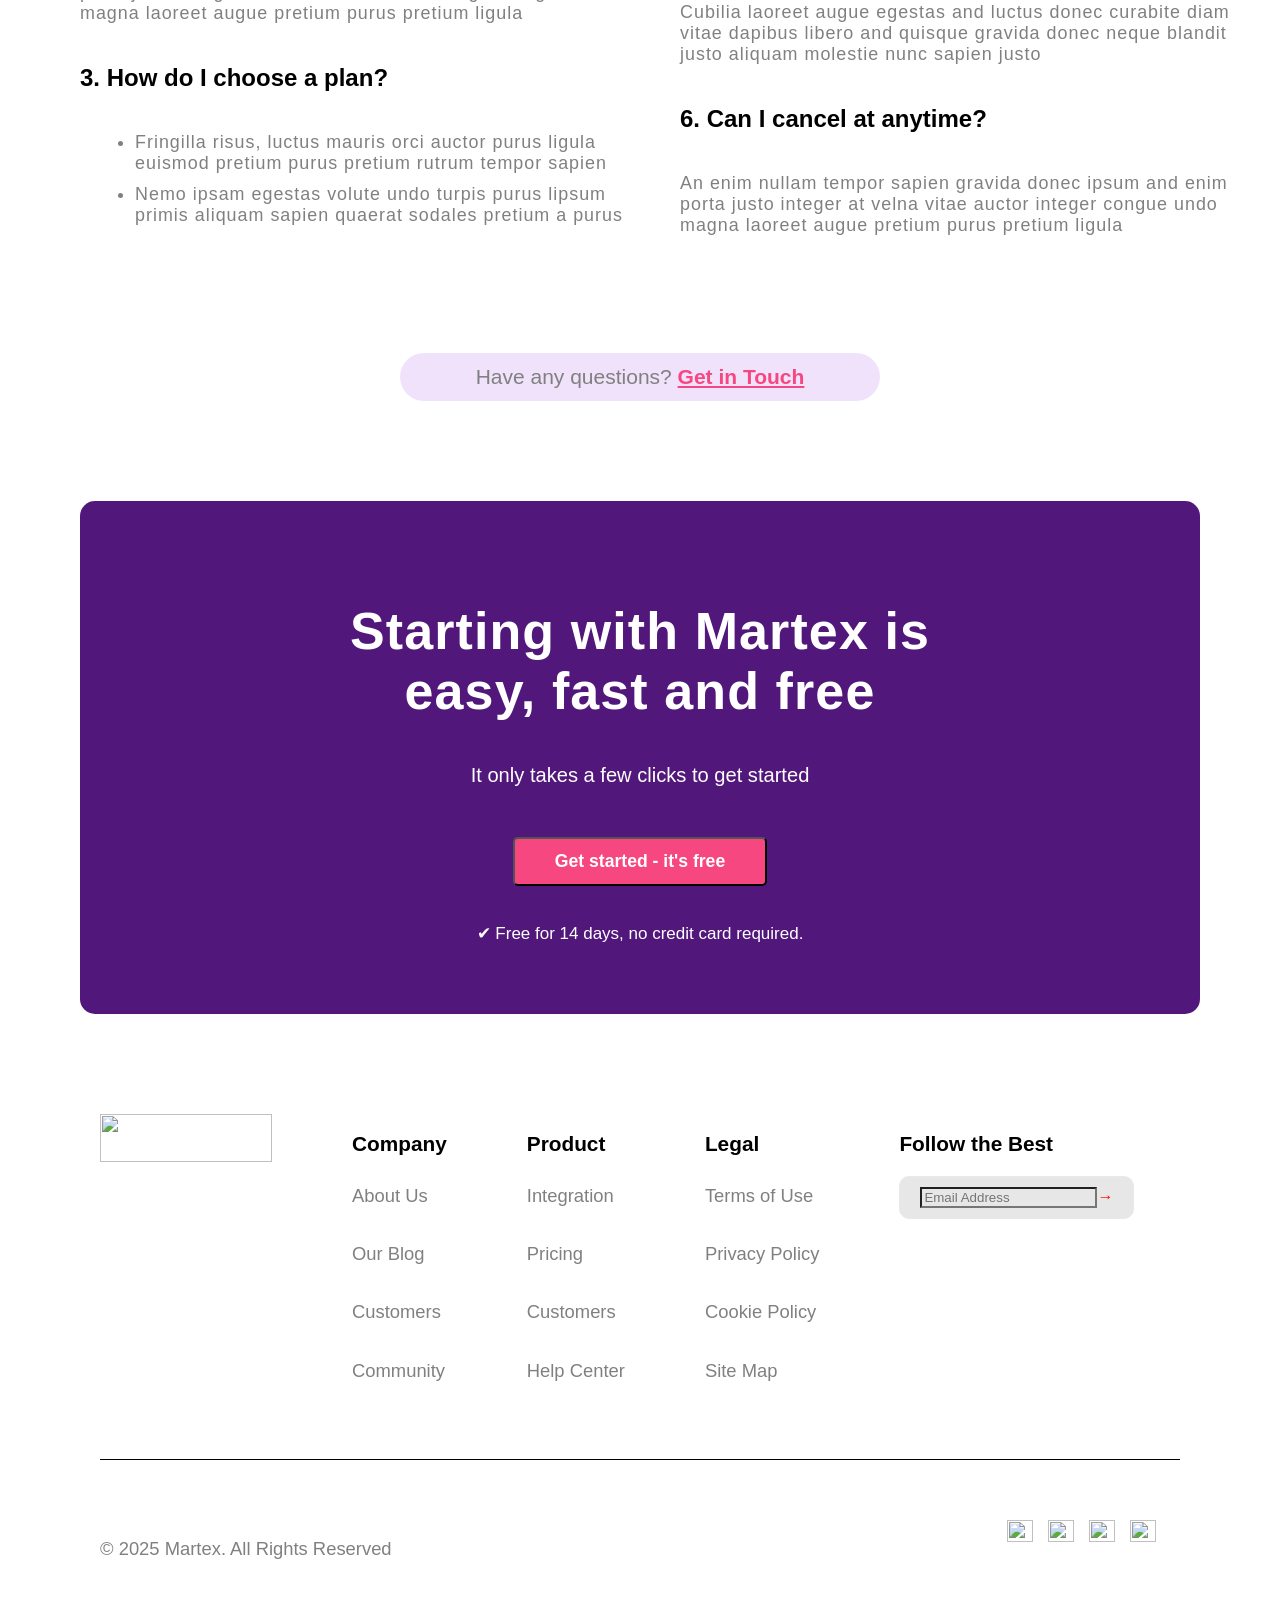
==== commit e8397e67: "commit" ====
--- a/index.html
+++ b/index.html
@@ -366,27 +366,53 @@
             <img src="https://martex-tailwindcss.ibthemespro.com/images/dashboard-01.png" alt="">
         </div>
     </section>
-    <div class="swiper mySwiper">
-        <h2 class="swiper-text">Martex is loved and trusted by thousands:</h2>
-        <div class="swiper-wrapper">
-            <div class="swiper-slide"><img src="https://martex-tailwindcss.ibthemespro.com/images/brand-6.png"
-                    alt="MOUNTAIN"></div>
-            <div class="swiper-slide"><img src="https://martex-tailwindcss.ibthemespro.com/images/brand-7.png"
-                    alt="LOREM LOGO"></div>
-            <div class="swiper-slide"><img src="https://martex-tailwindcss.ibthemespro.com/images/brand-8.png"
-                    alt="PEGASUS"></div>
-            <div class="swiper-slide"><img src="https://martex-tailwindcss.ibthemespro.com/images/brand-9.png"
-                    alt="FACTORY"></div>
-            <div class="swiper-slide"><img src="https://martex-tailwindcss.ibthemespro.com/images/brand-1.png"
-                    alt="HOSTING"></div>
-            <div class="swiper-slide"><img src="http://martex-tailwindcss.ibthemespro.com/images/brand-2.png"
-                    alt="ARCHITECT"></div>
-            <div class="swiper-slide"><img src="https://martex-tailwindcss.ibthemespro.com/images/brand-4.png"
-                    alt="INTDECO"></div>
-            <div class="swiper-slide"><img src="https://martex-tailwindcss.ibthemespro.com/images/brand-5.png"
-                    alt="SPARK"></div>
-        </div>
-        <div class="swiper-pagination"></div>
+    <div class="swiper-1024">
+        <div class="swiper mySwiper">
+            <h2 class="swiper-text">Martex is loved and trusted by thousands:</h2>
+            <div class="swiper-wrapper">
+                <div class="swiper-slide"><img src="https://martex-tailwindcss.ibthemespro.com/images/brand-6.png"
+                        alt="MOUNTAIN"></div>
+                <div class="swiper-slide"><img src="https://martex-tailwindcss.ibthemespro.com/images/brand-7.png"
+                        alt="LOREM LOGO"></div>
+                <div class="swiper-slide"><img src="https://martex-tailwindcss.ibthemespro.com/images/brand-8.png"
+                        alt="PEGASUS"></div>
+                <div class="swiper-slide"><img src="https://martex-tailwindcss.ibthemespro.com/images/brand-9.png"
+                        alt="FACTORY"></div>
+                <div class="swiper-slide"><img src="https://martex-tailwindcss.ibthemespro.com/images/brand-1.png"
+                        alt="HOSTING"></div>
+                <div class="swiper-slide"><img src="http://martex-tailwindcss.ibthemespro.com/images/brand-2.png"
+                        alt="ARCHITECT"></div>
+                <div class="swiper-slide"><img src="https://martex-tailwindcss.ibthemespro.com/images/brand-4.png"
+                        alt="INTDECO"></div>
+                <div class="swiper-slide"><img src="https://martex-tailwindcss.ibthemespro.com/images/brand-5.png"
+                        alt="SPARK"></div>
+            </div>
+            <div class="swiper-pagination"></div>
+        </div>
+    </div>
+    <div class="swiper-768">
+        <div class="swiper mySwiper2">
+            <h2 class="swiper-text">Martex is loved and trusted by thousands:</h2>
+            <div class="swiper-wrapper">
+                <div class="swiper-slide"><img src="https://martex-tailwindcss.ibthemespro.com/images/brand-6.png"
+                        alt="MOUNTAIN"></div>
+                <div class="swiper-slide"><img src="https://martex-tailwindcss.ibthemespro.com/images/brand-7.png"
+                        alt="LOREM LOGO"></div>
+                <div class="swiper-slide"><img src="https://martex-tailwindcss.ibthemespro.com/images/brand-8.png"
+                        alt="PEGASUS"></div>
+                <div class="swiper-slide"><img src="https://martex-tailwindcss.ibthemespro.com/images/brand-9.png"
+                        alt="FACTORY"></div>
+                <div class="swiper-slide"><img src="https://martex-tailwindcss.ibthemespro.com/images/brand-1.png"
+                        alt="HOSTING"></div>
+                <div class="swiper-slide"><img src="http://martex-tailwindcss.ibthemespro.com/images/brand-2.png"
+                        alt="ARCHITECT"></div>
+                <div class="swiper-slide"><img src="https://martex-tailwindcss.ibthemespro.com/images/brand-4.png"
+                        alt="INTDECO"></div>
+                <div class="swiper-slide"><img src="https://martex-tailwindcss.ibthemespro.com/images/brand-5.png"
+                        alt="SPARK"></div>
+            </div>
+            <div class="swiper-pagination"></div>
+        </div>
     </div>
 
     <section class="section-10">
@@ -802,6 +828,17 @@
 <script>
     var swiper = new Swiper(".mySwiper", {
         slidesPerView: 5,
+        spaceBetween: 30,
+        loop: true,
+        autoplay: {
+            delay: 2500,
+            disableOnInteraction: false,
+        },
+    });
+</script>
+<script>
+    var swiper = new Swiper(".mySwiper2", {
+        slidesPerView: 6,
         spaceBetween: 30,
         loop: true,
         autoplay: {
--- a/style.css
+++ b/style.css
@@ -2,9 +2,11 @@
     margin: 0;
     font-family: Arial, sans-serif;
 }
-.navbar-2{
+
+.navbar-2 {
     display: none;
 }
+
 .section-1 {
     background: linear-gradient(90deg, #7b2ff7, #9b4dff);
     padding-bottom: 200px;
@@ -208,6 +210,7 @@
 
 }
 
+
 .services {
     text-align: center;
     padding: 60px 20px;
@@ -450,7 +453,7 @@
     background: rgba(239, 245, 254, 0.705);
     margin-top: 50px;
     margin-left: 10px;
-    margin-right: 50px;
+    margin-right: 41px;
     padding-bottom: 50px;
     height: 542px;
     border-radius: 16px;
@@ -751,6 +754,10 @@
     max-width: 100%;
     padding-left: 100px;
     padding-right: 100px;
+}
+
+.swiper-768 {
+    display: none;
 }
 
 .swiper {
@@ -827,6 +834,14 @@
     justify-content: center;
 }
 
+.box img {
+    background: #0000000a;
+    padding-top: 30px;
+    padding-left: 20px;
+    padding-right: 20px;
+    border-radius: 10px;
+}
+
 .s10-inner-h6 {
     text-align: center;
     font-size: 1.375rem;
@@ -898,6 +913,7 @@
     margin-bottom: 1rem;
     margin-top: 1rem;
     letter-spacing: 0.5px;
+    color: #1f1818bd;
 }
 
 .section-11 .left-11 span {
--- a/responsive.css
+++ b/responsive.css
@@ -186,14 +186,15 @@
     }
 
     .navbar-2 {
-        background: white;
-        display: block;
         height: 100px;
         display: flex;
         justify-content: space-between;
         align-items: center;
         padding: 15px 20px;
         background: #f2f2f2;
+        position: fixed;
+        width: 1211px;
+        overflow: visible;
     }
 
     .navbar-2 img {
@@ -297,10 +298,25 @@
         border-radius: 50px;
     }
 
+
+
     .text {
         margin-left: 24px;
         text-align: start;
         width: 576px;
+    }
+
+    .heading {
+        width: 500px;
+        font-size: 62px;
+    }
+
+    .text p {
+        font-size: 21px;
+    }
+
+    .text h6 {
+        font-size: 24px;
     }
 
     .hero-image img {
@@ -315,6 +331,301 @@
         margin-top: 82px;
     }
 
+    .service-grid {
+        display: grid;
+        grid-template-columns: repeat(2, 1fr);
+        gap: 30px;
+    }
+
+    .card {
+        background: transparent;
+        padding: 20px;
+        display: block;
+        width: 492px;
+    }
+
+    .icon {
+        width: 123px;
+        height: 116px;
+    }
+
+    .card h3 {
+        font-size: 32px;
+        font-weight: 600;
+        line-height: 3rem;
+    }
+
+    .card h6 {
+        margin-top: 20px;
+        font-size: 21px;
+        font-weight: 549;
+        width: 497px;
+        margin-left: -16px;
+    }
+
+    .section-3 .right-3 h3 {
+        font-size: 18px;
+
+    }
+
+    .section-3 .right-3 h6 {
+        font-size: 19px;
+        font-weight: 500;
+        color: gray;
+    }
+
+    .section-3 .right-3 ul {
+        font-size: 19px;
+    }
+
+    .section-4 .left-4 {
+        margin-top: 132px;
+    }
+
+    .section-4 .left-4 h3 {
+        margin-top: 21px;
+        font-size: 33px;
+    }
+
+    .section-4 .left-4 p {
+        font-size: 20px;
+    }
+
+    .section-4 .left-4 ul {
+        margin-top: 20px;
+        margin-left: 15px;
+        list-style-type: disc;
+        font-size: 20px;
+        color: gray;
+    }
+
+    .section-4 .left-4 li {
+        margin-top: 9px;
+        margin-left: 14px;
+    }
+
+    .section-5 h2 {
+        font-size: 62px;
+    }
+
+    .section-5 p {
+        font-size: 30px;
+    }
+
+
+    .section-5 .container-5 {
+        gap: 29px;
+    }
+
+    .section-5 .left-5 {
+        margin-left: 38px;
+    }
+
+    .section-5 .left-5 h5 {
+        font-size: 33px;
+        font-weight: 600;
+    }
+
+
+
+    .section-5 .left-5 .p {
+        font-size: 25px;
+        margin-left: 22px;
+        margin-right: 13px;
+        margin-top: 22px;
+    }
+
+    .section-5 .right-5 {
+        margin-left: 6px;
+        margin-right: 43px;
+    }
+
+    .section-5 .right-5 h5 {
+        font-size: 40px;
+        margin-top: 27px;
+    }
+
+    .section-5 .right-5 p {
+        font-size: 25px;
+        margin-left: 22px;
+        margin-right: 13px;
+        margin-top: 22px;
+    }
+
+    .container-2 .content-1 {
+        gap: 0px;
+        display: grid;
+    }
+
+    .container-2 .content-1 h2 {
+        margin-bottom: 0px;
+        gap: 0px;
+    }
+
+    .container-2 .content-1 p {
+        font-size: 24px;
+        text-align: center;
+        color: gray;
+        line-height: 1.3;
+    }
+
+    .section-6 .right-6 h5 {
+        font-size: 30px;
+    }
+
+    .section-6 .right-6 p {
+        font-size: 20px;
+    }
+
+    .section-6 .right-6 ul {
+        font-size: 20px;
+    }
+
+    .section-6 .right-6 button {
+        padding: 13px 27px;
+    }
+
+    .section-7 {
+        gap: 15px;
+    }
+
+    .section-7 .left-7 h6 {
+        font-size: 19px;
+        color: gray;
+        text-transform: uppercase;
+        font-weight: 500;
+    }
+
+    .section-7 .left-7 h2 {
+        font-size: 55px;
+    }
+
+    .section-7 .left-7 p {
+        font-size: 20px;
+    }
+
+    .card-1 {
+        padding: 16px;
+        width: 286px;
+        padding-left: 3 0px;
+    }
+
+    .card-1 h3 {
+        font-size: 29px;
+        line-height: 33px;
+        text-align: start;
+    }
+
+    .card-1 h6 {
+        margin-top: 10px;
+        color: #6b7280;
+        font-size: 22px;
+        font-weight: 530;
+        width: 243px;
+        text-align: start;
+    }
+
+    .icon {
+        width: 123px;
+        height: 116px;
+        margin-left: 0px;
+    }
+
+    .section-8 .right-8 h6 {
+        font-size: 20px;
+    }
+
+    .section-8 .right-8 h2 {
+        font-size: 51px;
+    }
+
+    .section-8 .right-8 ul {
+        font-size: 22px;
+    }
+
+    .section-9 .part-1 h2 {
+        font-size: 60px;
+        padding-left: 200px;
+        padding-right: 200px;
+    }
+
+    .swiper-1024 {
+        display: none;
+    }
+
+    .swiper-768 {
+        display: block;
+    }
+
+    .swiper-2 {
+        text-align: center;
+        margin-top: 50px;
+        margin-bottom: 100px;
+        margin-left: 100px;
+    }
+
+    .swiper-text {
+        display: inline-block;
+        font-size: 24px;
+        font-weight: 500;
+    }
+
+
+    .s10-inner-h6 {
+        text-align: center;
+        font-size: 28px;
+        font-weight: 700;
+        margin-top: 31px;
+    }
+
+    .s10-p {
+        font-size: 22px;
+        text-align: center;
+        color: gray;
+        margin-top: 14px;
+        width: 336px;
+        margin-left: -14px;
+    }
+
+    .section-11 .left-11 h6 {
+        font-size: 20px;
+        color: gray;
+        text-transform: uppercase;
+        font-weight: 550;
+        letter-spacing: 1px;
+    }
+
+    .section-11 .left-11 h2 {
+        font-size: 50px;
+    }
+
+    .section-11 .left-11 p {
+        font-size: 21px;
+        margin-bottom: 1rem;
+        margin-top: 1rem;
+        letter-spacing: 0.5px;
+        color: #1f1818bd;
+    }
+
+    .section-12 h2 {
+        font-size: 65px;
+        padding-left: 148px;
+        padding-right: 148px;
+    }
+
+    .section-12 p {
+        font-size: 27px;
+    }
+
+    .section-12 img {
+        padding-top: 100px;
+        padding-left: 105px;
+    }
+
+    .section-13 {
+        gap: 2px;
+    }
+
     .footer-4 .input {
         margin: 11px -14px;
     }
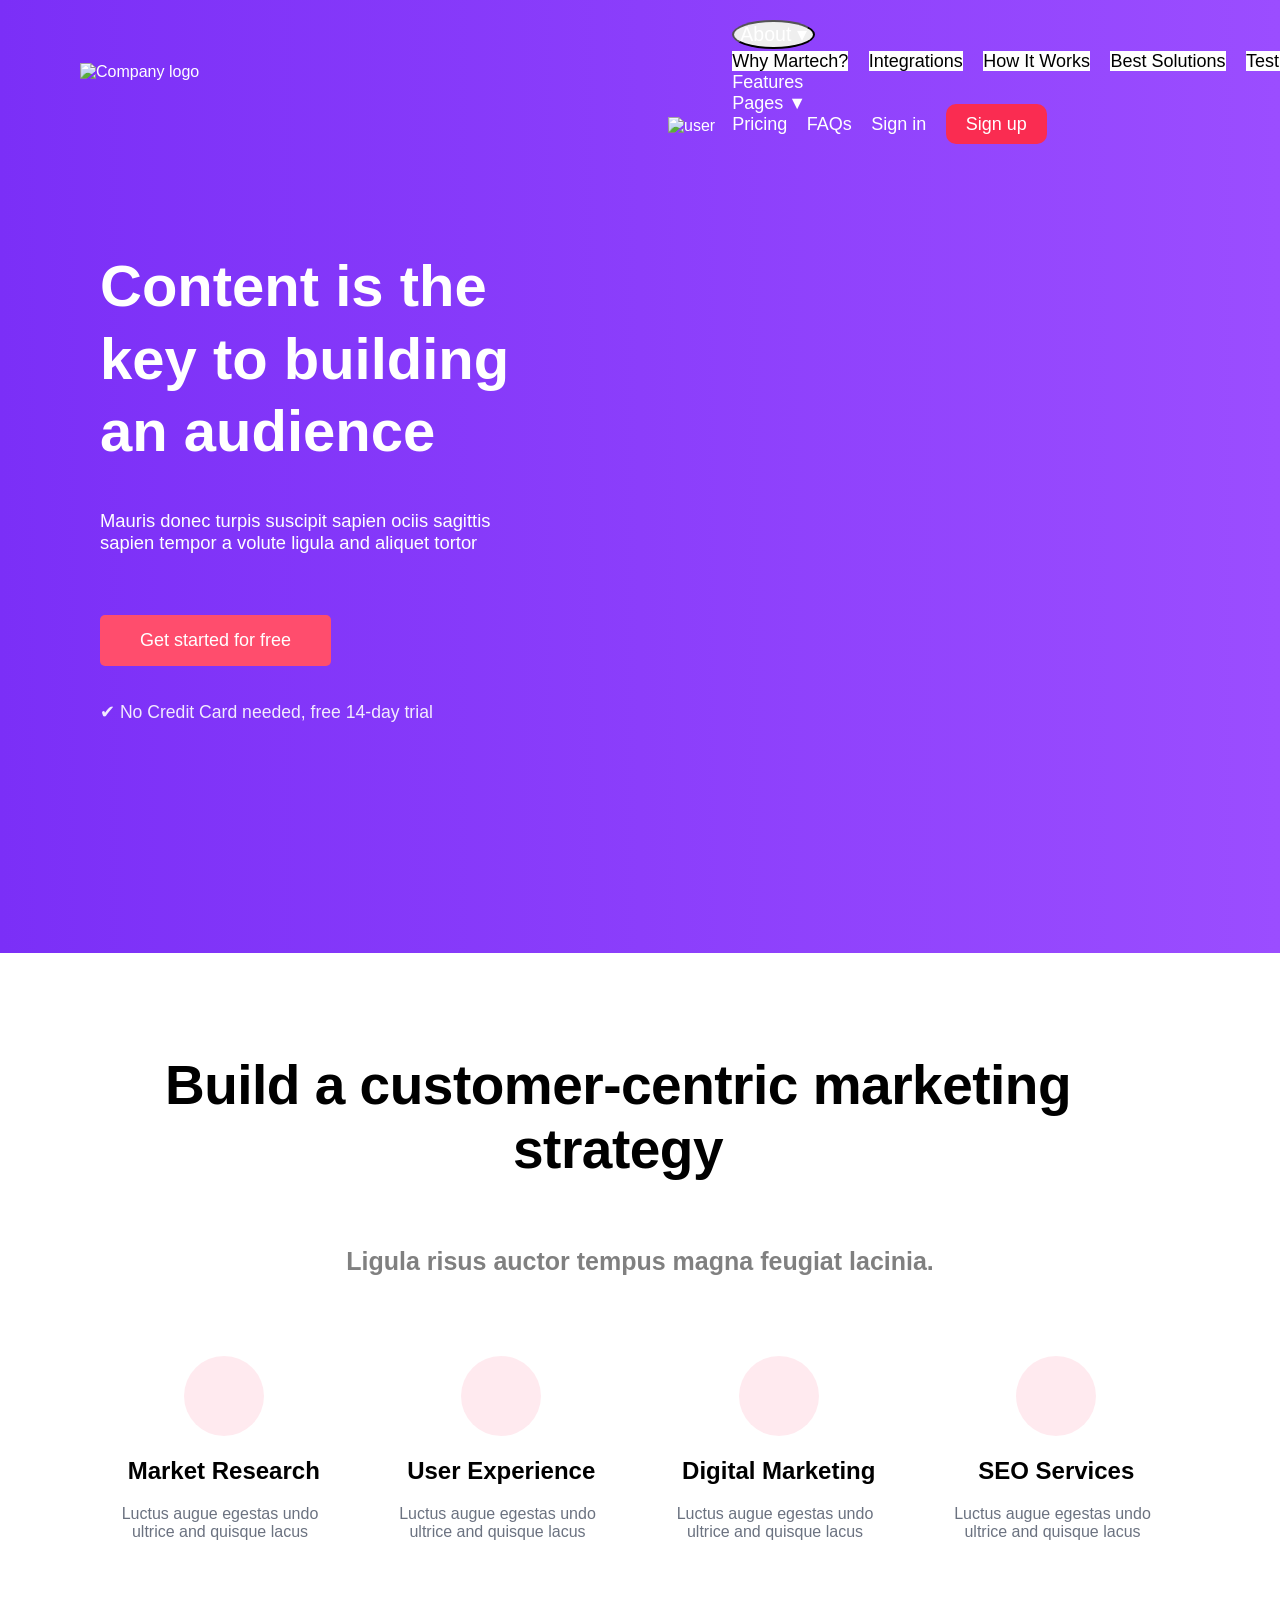
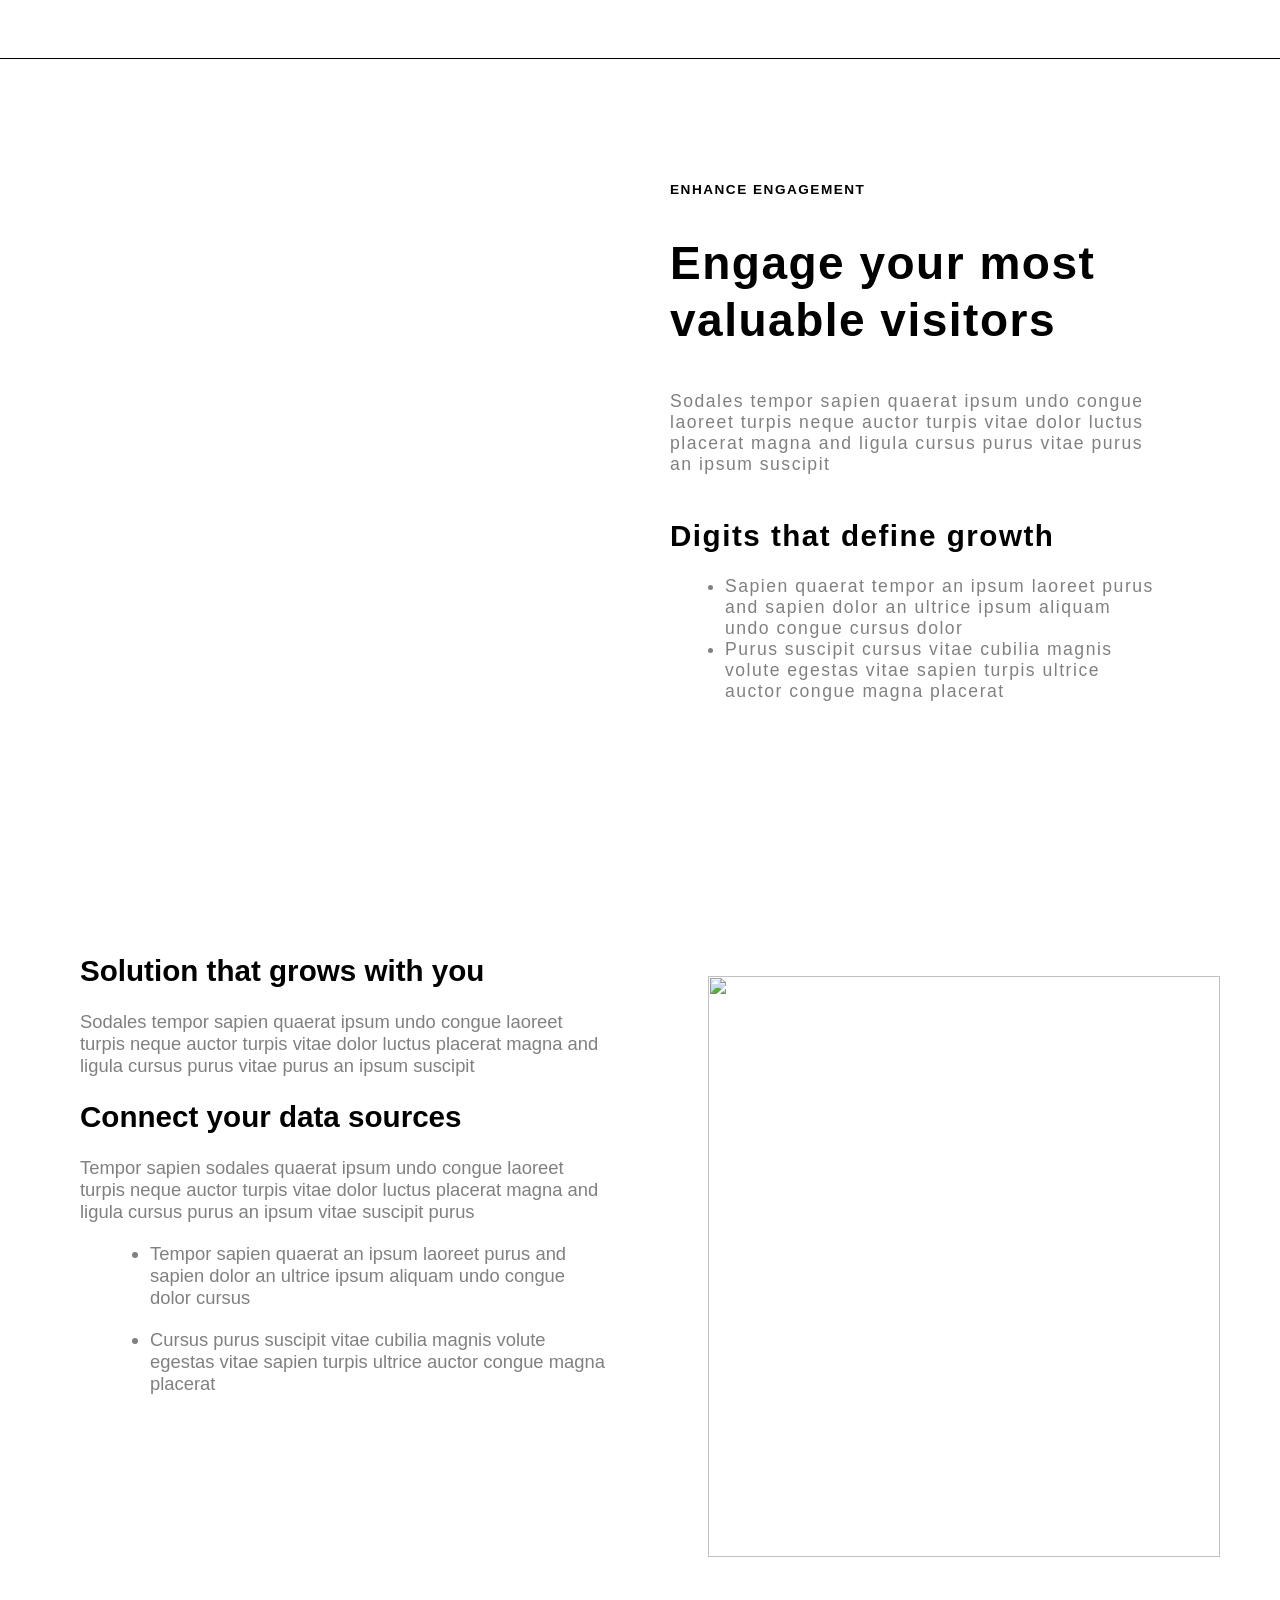
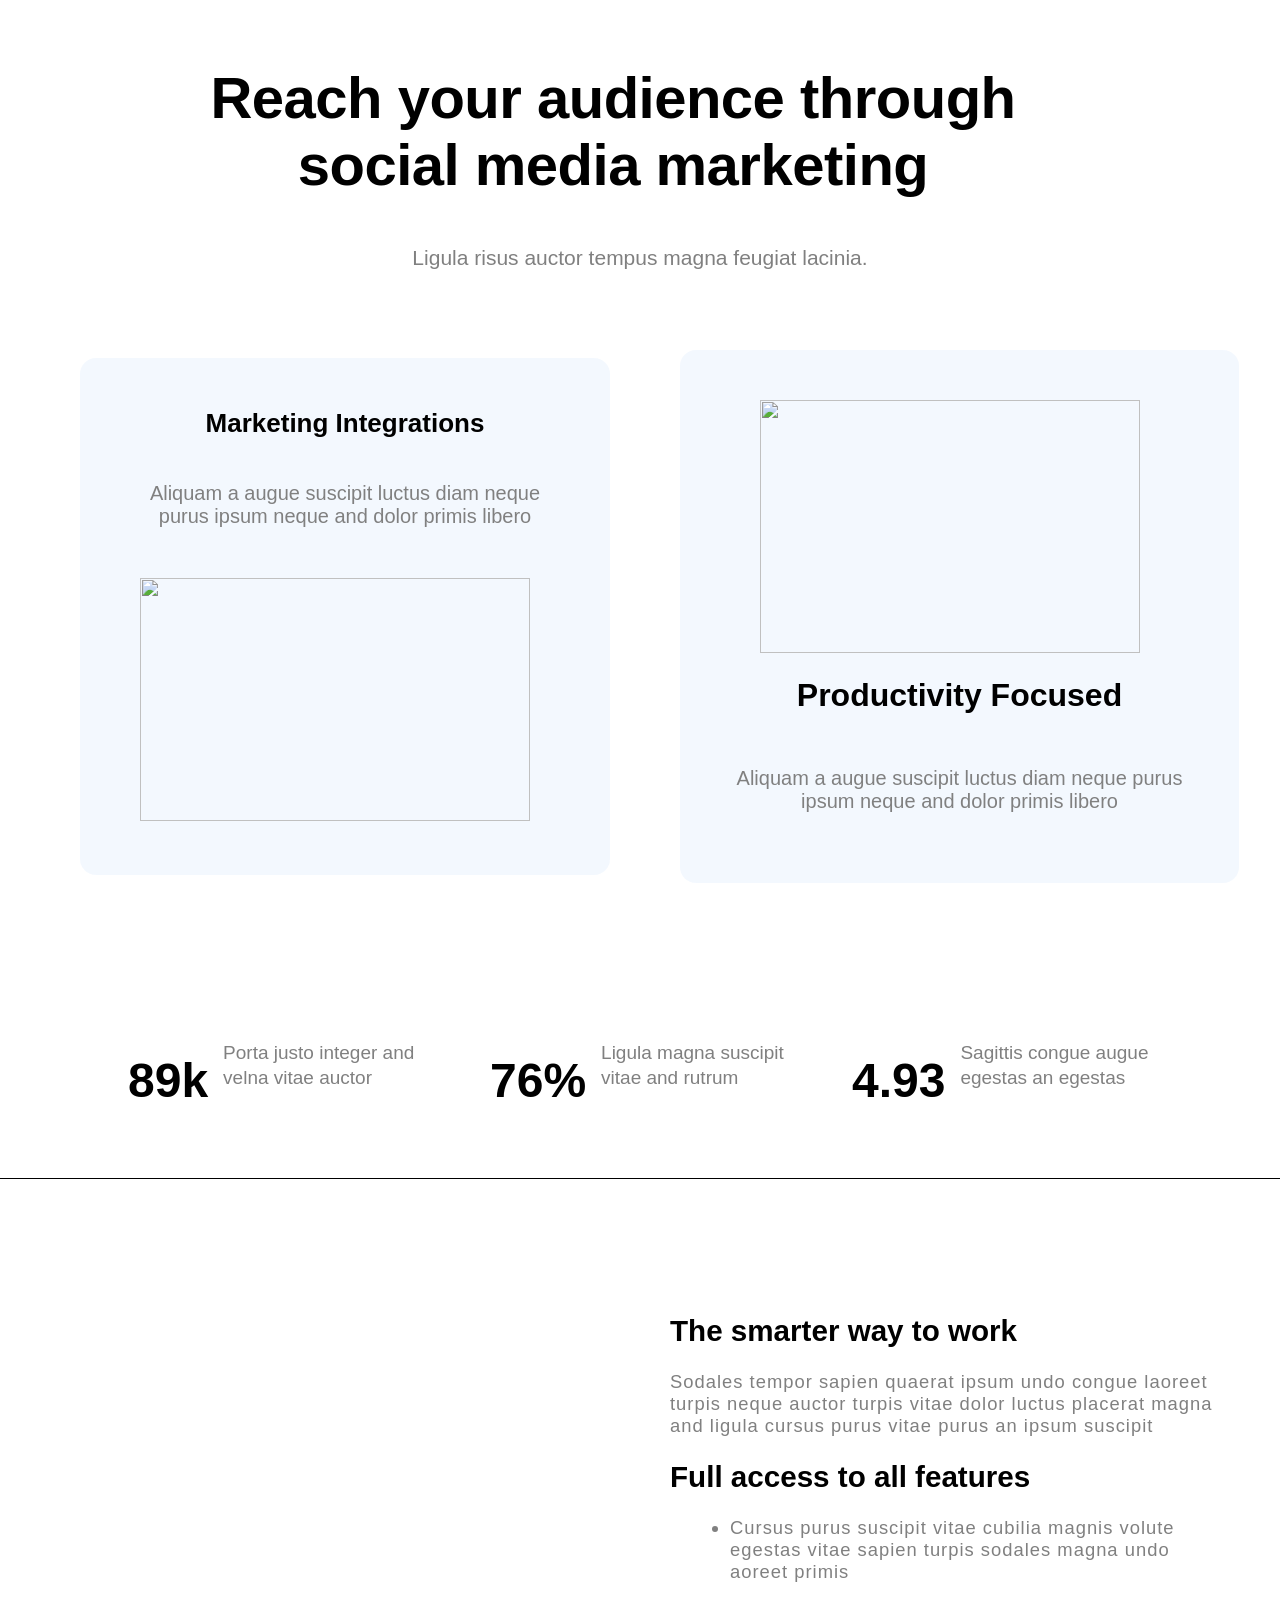
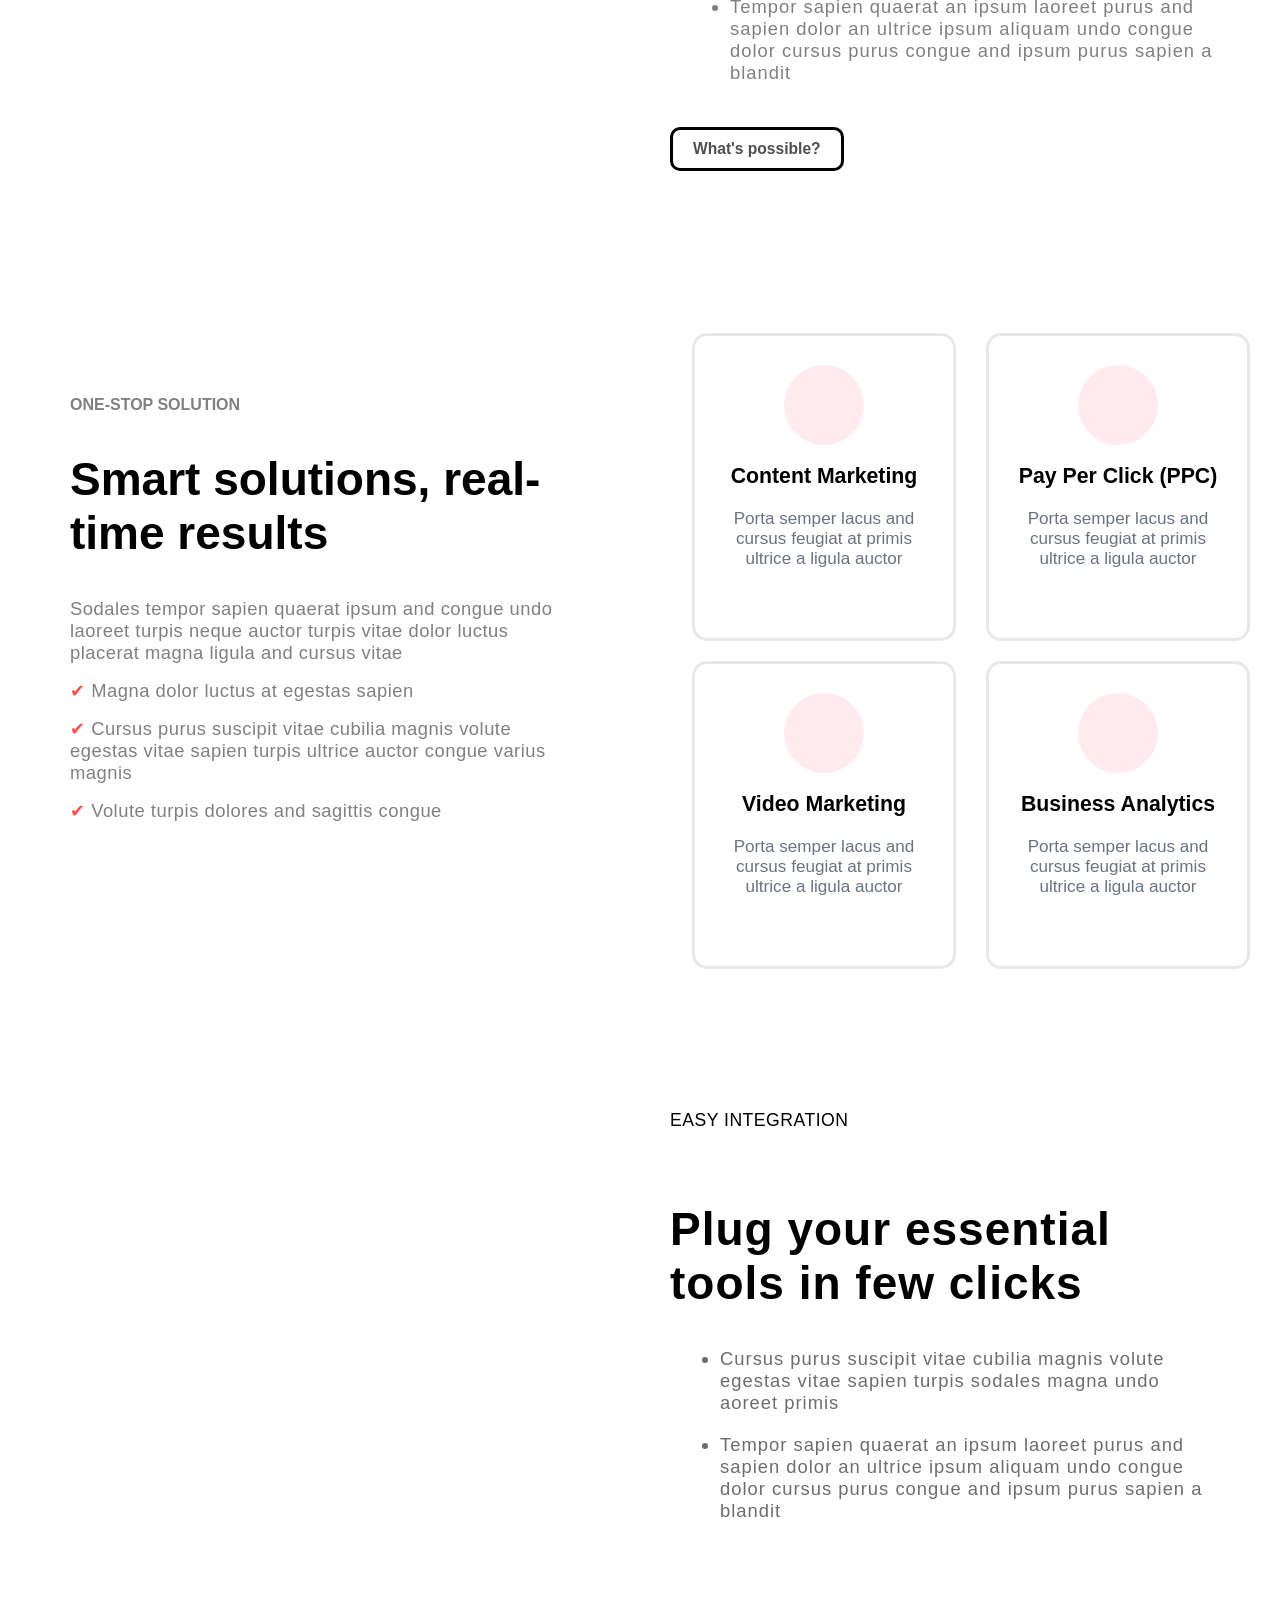
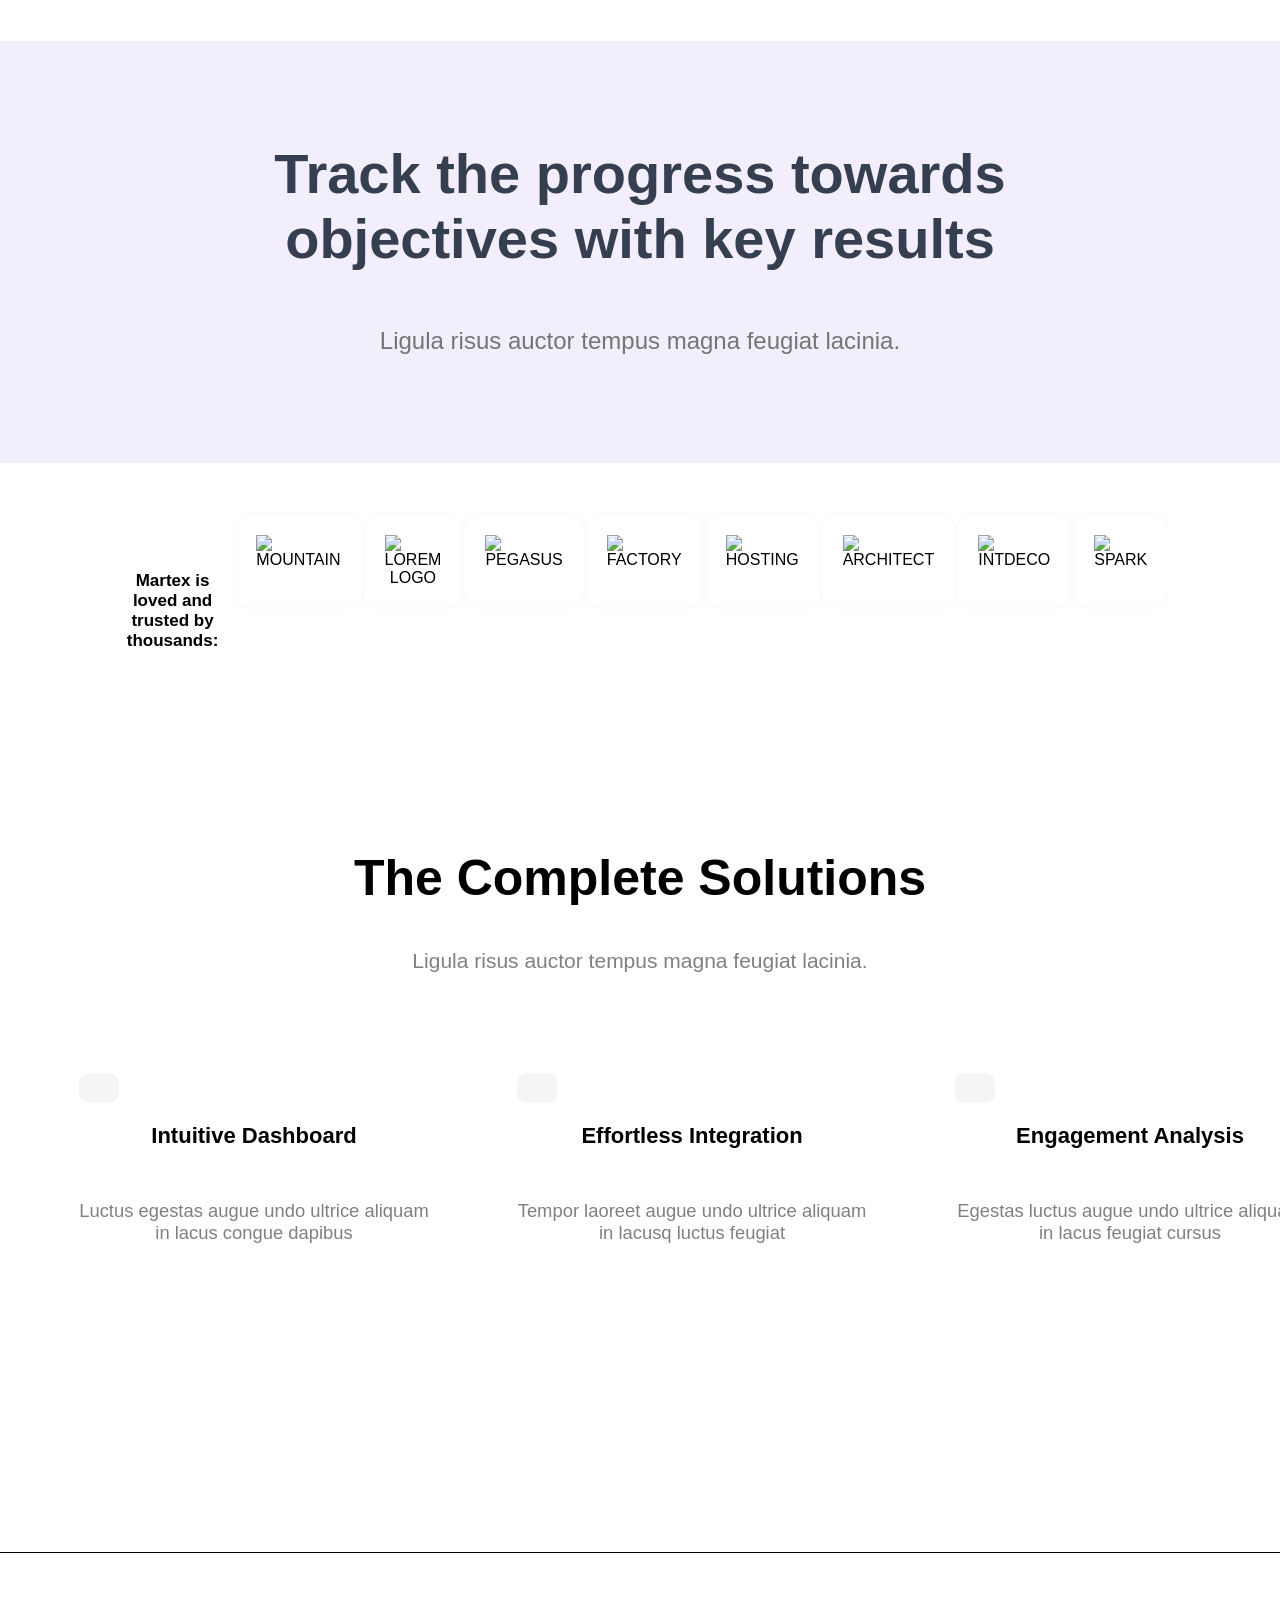
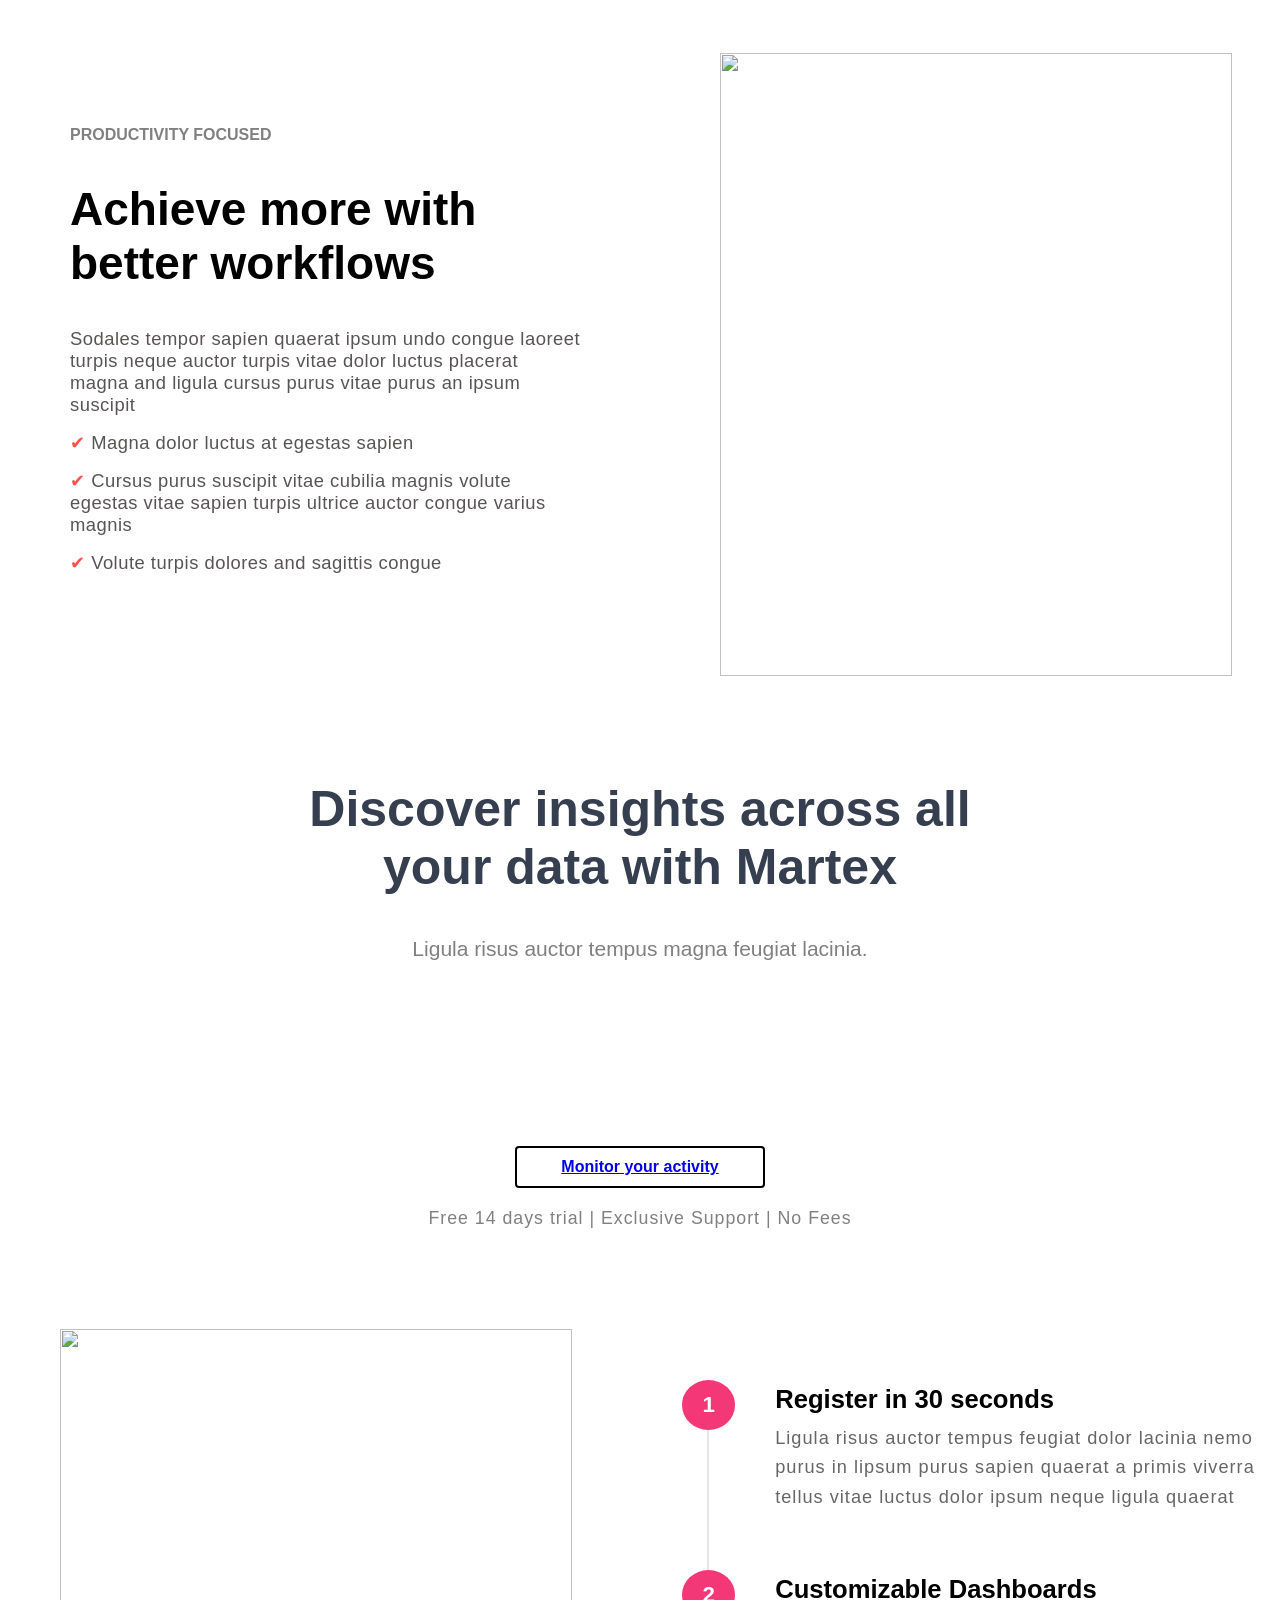
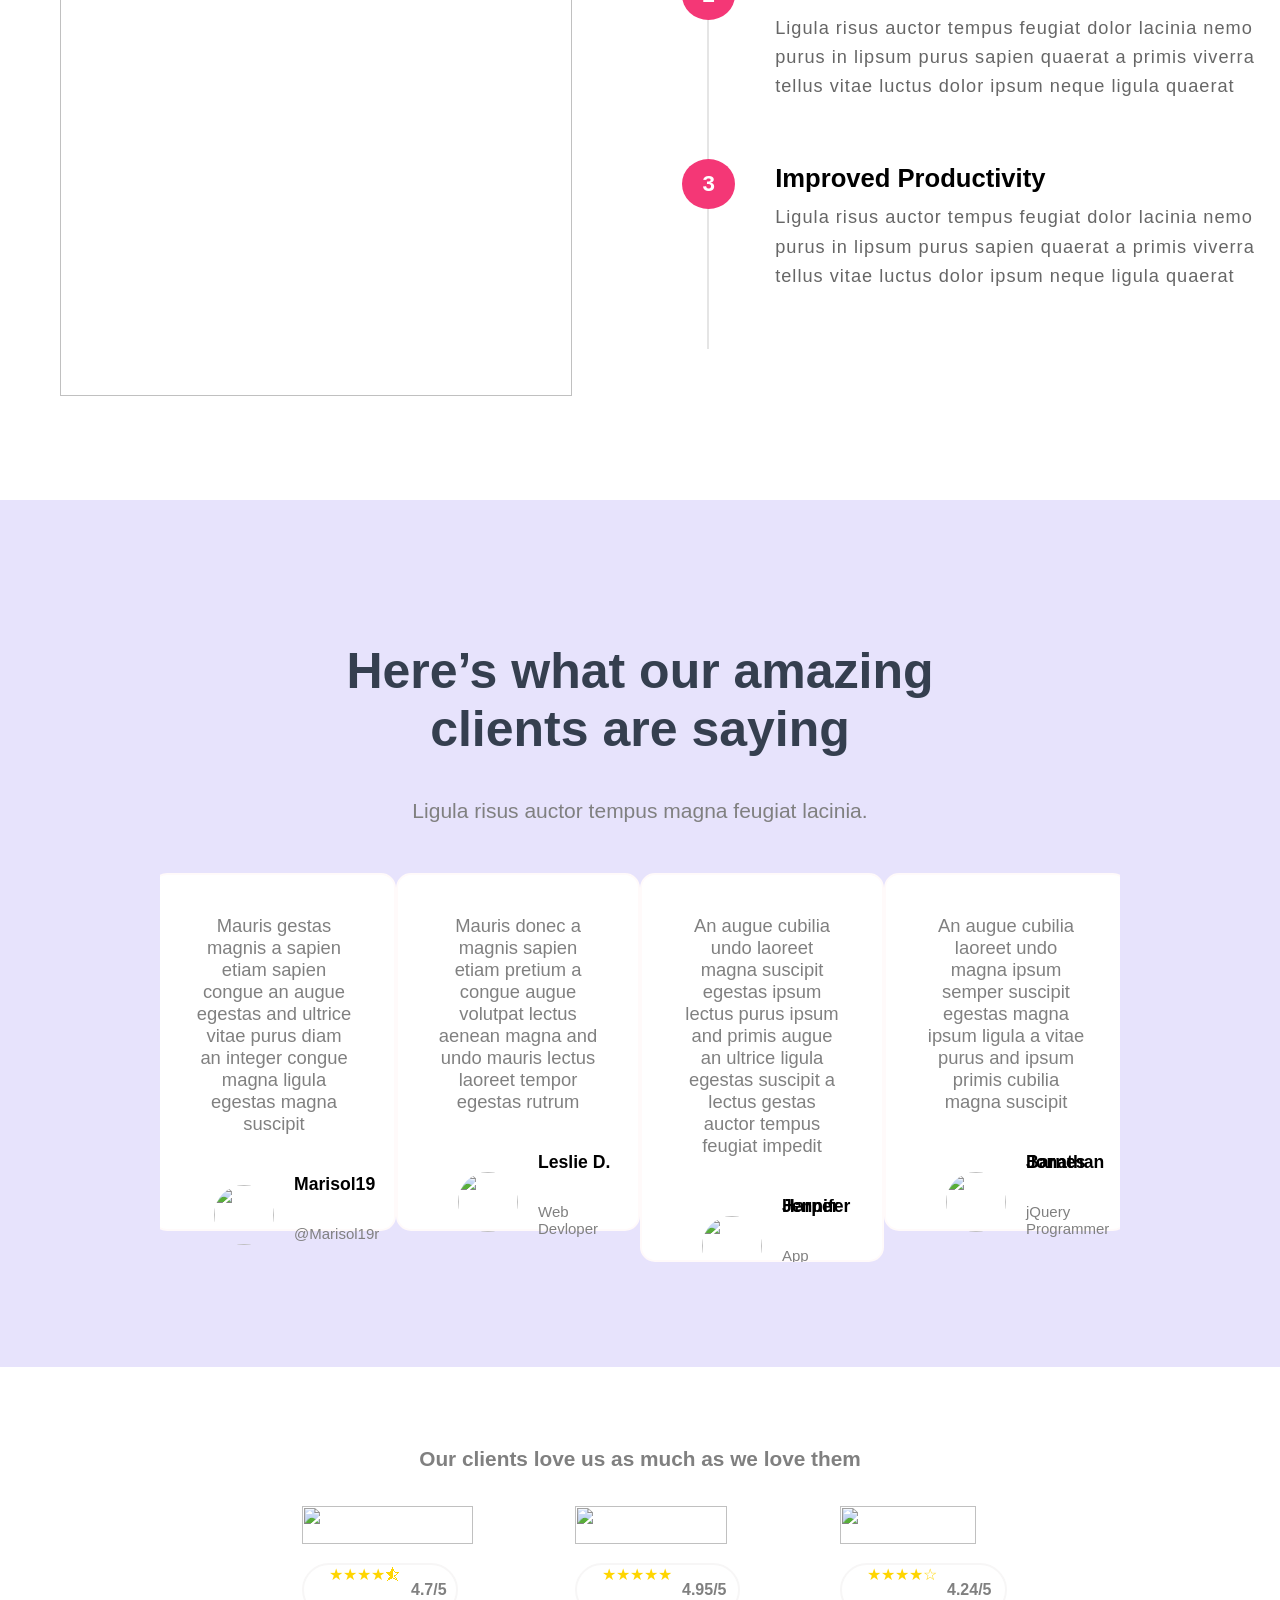
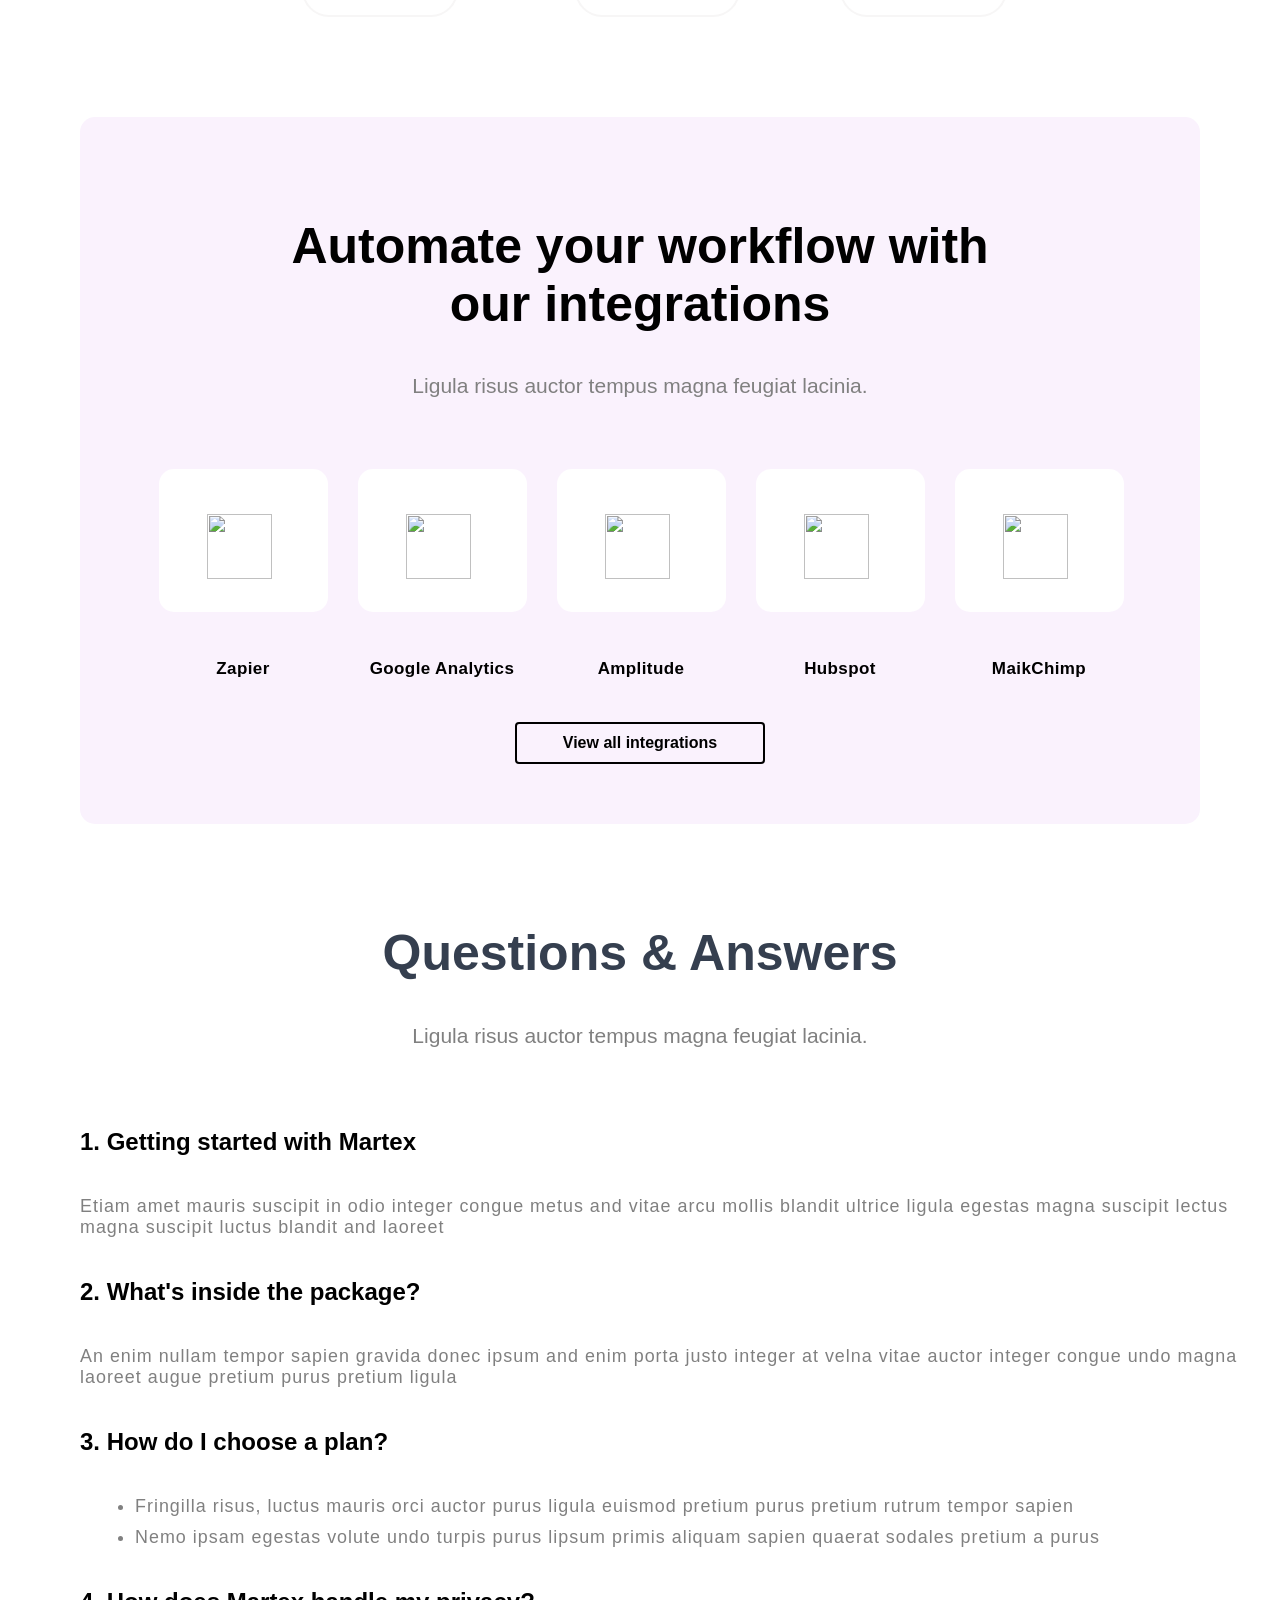
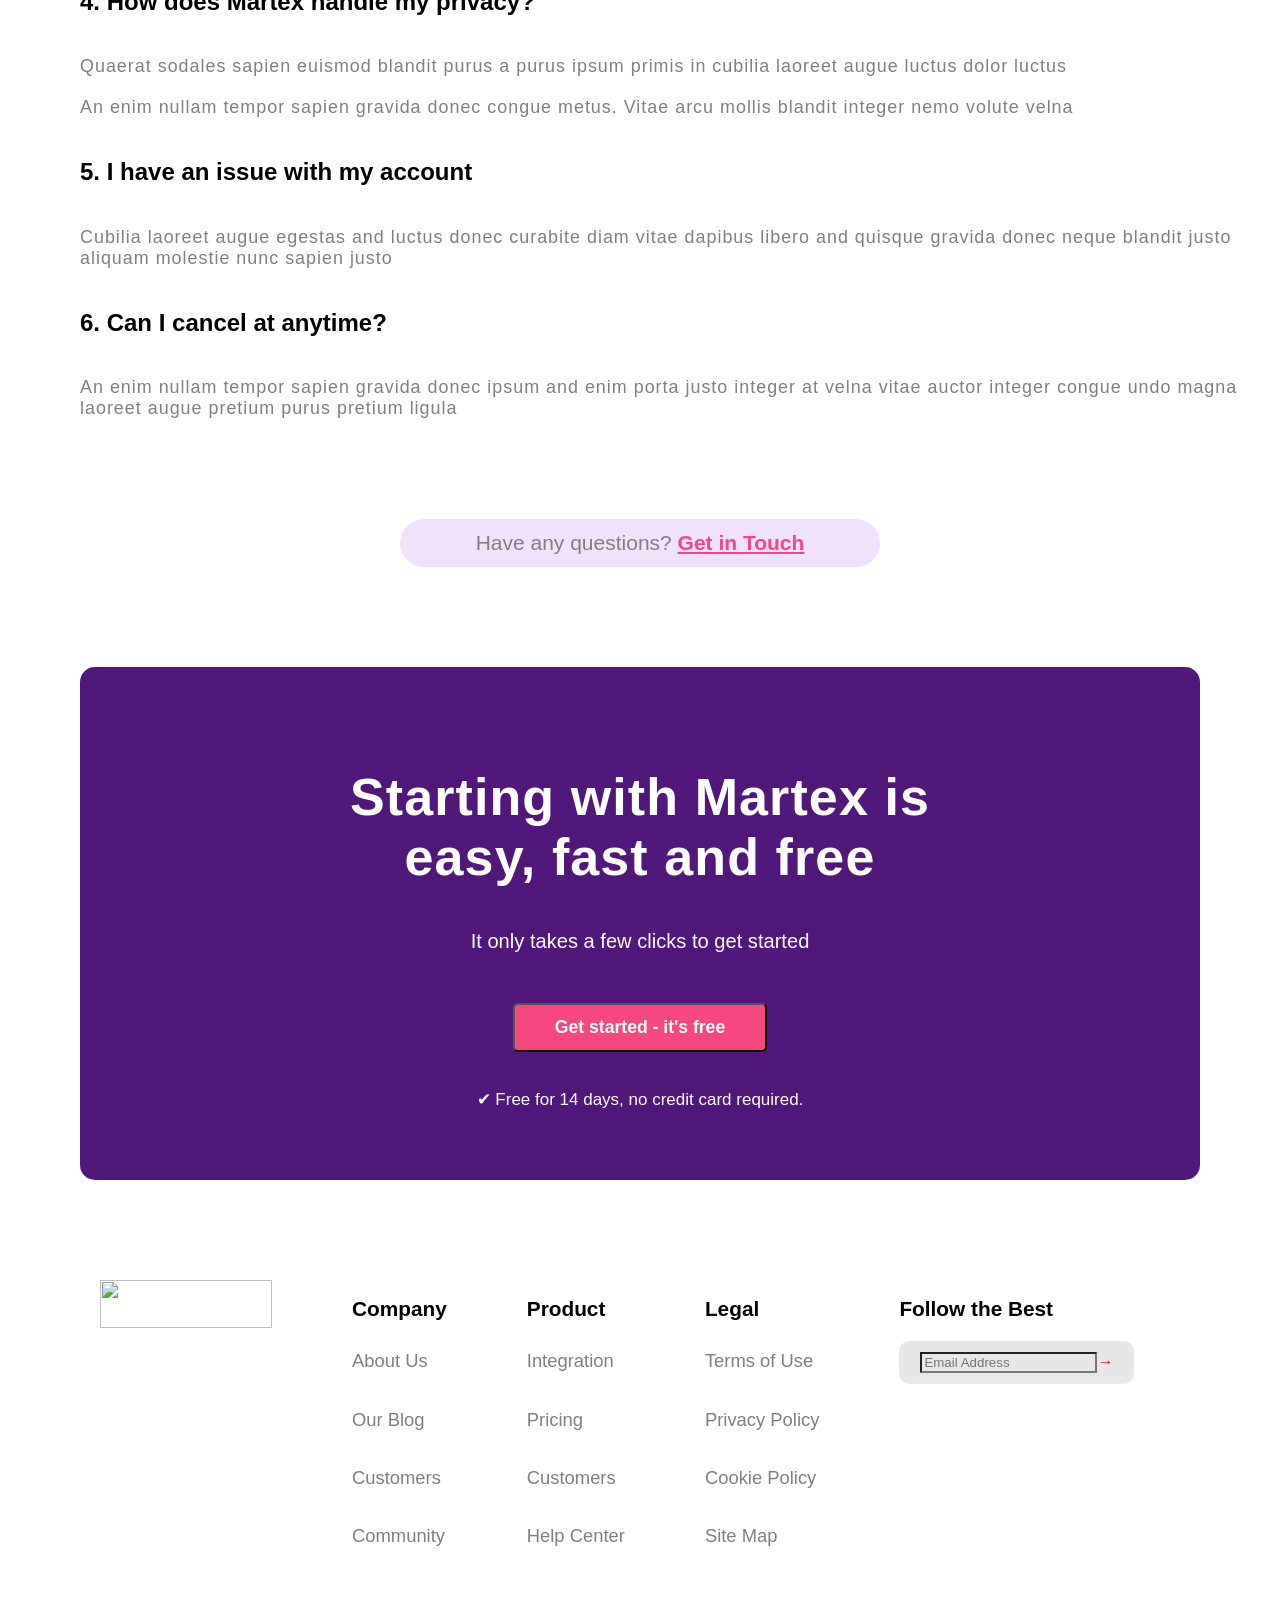
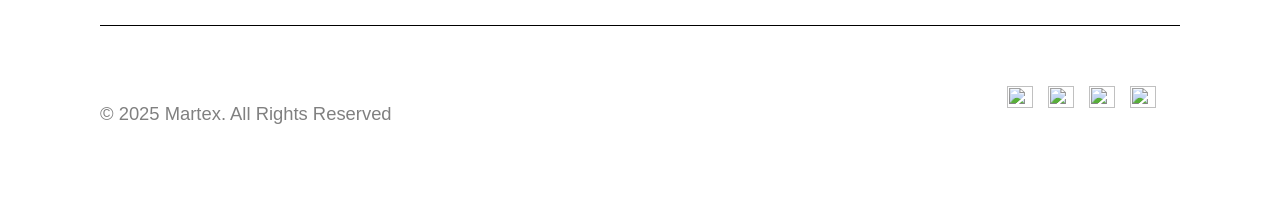
==== commit 9ecffc14: "commit" ====
--- a/index.html
+++ b/index.html
@@ -19,6 +19,8 @@
                 <div class="header">
                     <img class="logo" src="https://martex-tailwindcss.ibthemespro.com/images/logo-white.png"
                         alt="Company logo">
+                    <img class="logo1" src="https://martex-tailwindcss.ibthemespro.com/images/logo-pink.png"
+                        alt="Company logo">
                     <div class="nav-left flex items-center gap-3">
 
                         <div class="relative group about">
@@ -35,31 +37,59 @@
 
 
                         <a href="#" class="text-white">Features</a>
-                        <div class="relative group pages ">
-                            <button class="pages">Pages ▾</button>
-
-                            <div class="pages absolute hidden group-hover:block mt-2 w-52 rounded-lg shadow-lg z-50">
-                                <a class="block px-4 py-2 hover:bg-gray-100 text-black">About Us</a>
-                                <a class="block px-4 py-2 hover:bg-gray-100">Our Team</a>
-                                <a class="block px-4 py-2 hover:bg-gray-100">Careers</a>
-                                <a class="block px-4 py-2 hover:bg-gray-100">Careers Details</a>
-                                <a class="block px-4 py-2 hover:bg-gray-100">Contact Us</a>
-                                <a class="block px-4 py-2 hover:bg-gray-100">Core Feature</a>
-                                <a class="block px-4 py-2 hover:bg-gray-100">Our Projects</a>
-                                <a class="block px-4 py-2 hover:bg-gray-100">Project Details</a>
-                                <a class="block px-4 py-2 hover:bg-gray-100">Testimonials</a>
-                                <a class="block px-4 py-2 hover:bg-gray-100">Download Page</a>
-                                <a class="block px-4 py-2 hover:bg-gray-100">Pricing Page #1</a>
-                                <a class="block px-4 py-2 hover:bg-gray-100">Pricing Page #2</a>
-                                <a class="block px-4 py-2 hover:bg-gray-100">FAQs Page</a>
-                                <a class="block px-4 py-2 hover:bg-gray-100">Help Center</a>
-                                <a class="block px-4 py-2 hover:bg-gray-100">404 Page</a>
-                                <a class="block px-4 py-2 hover:bg-gray-100">Blog Listing</a>
-                                <a class="block px-4 py-2 hover:bg-gray-100">Single Blog Post</a>
-                                <a class="block px-4 py-2 hover:bg-gray-100">Login Page</a>
-                                <a class="block px-4 py-2 hover:bg-gray-100">Signup Page</a>
-                                <a class="block px-4 py-2 hover:bg-gray-100">Reset Password</a>
-                            </div>
+                        <div class="dropdown">
+
+                            <a href="#">Pages ▼</a>
+
+                            <div class="mega-menu">
+
+                                <!-- COLUMN 1 -->
+
+                                <div class="menu-column">
+                                    <a href="#">About Us</a>
+                                    <a href="#">Our Team</a>
+
+                                    <a href="#">
+                                        Careers
+                                        <span class="badge">4</span>
+                                    </a>
+
+                                    <a href="#">Career Details</a>
+                                    <a href="#">Contact Us</a>
+                                </div>
+
+                                <!-- COLUMN 2 -->
+
+                                <div class="menu-column">
+                                    <a href="#">Core Features</a>
+                                    <a href="#">Our Projects</a>
+                                    <a href="#">Project Details</a>
+                                    <a href="#">Testimonials</a>
+                                    <a href="#">Download Page</a>
+                                </div>
+
+                                <!-- COLUMN 3 -->
+
+                                <div class="menu-column">
+                                    <a href="#">Pricing Page #1</a>
+                                    <a href="#">Pricing Page #2</a>
+                                    <a href="#">FAQs Page</a>
+                                    <a href="#">Help Center</a>
+                                    <a href="#">404 Page</a>
+                                </div>
+
+                                <!-- COLUMN 4 -->
+
+                                <div class="menu-column">
+                                    <a href="#">Blog Listing</a>
+                                    <a href="#">Single Blog Post</a>
+                                    <a href="#">Login Page</a>
+                                    <a href="#">Signup Page</a>
+                                    <a href="#">Reset Password</a>
+                                </div>
+
+                            </div>
+
                         </div>
                         <a href="#" class="">Pricing</a>
                         <a href="#" class="">FAQs</a>
@@ -145,7 +175,7 @@
     </section>
 
     <section class="section-2">
-        <h1> Build a customer-centric <br> marketing strategy</h1>
+        <h1> Build a customer-centric marketing strategy</h1>
         <h5>Ligula risus auctor tempus magna feugiat lacinia.</h5>
 
         <section class="services">
@@ -230,7 +260,7 @@
     </section>
 
     <section class="section-5">
-        <h2>Reach your audience through <br>social media marketing</h2>
+        <h2>Reach your audience through social media marketing</h2>
         <p>Ligula risus auctor tempus magna feugiat lacinia.</p>
         <div class="container-5">
             <div class="left-5">
@@ -301,7 +331,7 @@
                     <div class="service-grid-1">
 
                         <div class="card-1">
-                            <div class="icon"><img
+                            <div class="icon1"><img
                                     src="https://img.icons8.com/?size=100&id=MTP0820SK7Cb&format=png&color=FA5252"
                                     alt="">
                             </div>
@@ -310,7 +340,7 @@
                         </div>
 
                         <div class="card-1">
-                            <div class="icon"><img
+                            <div class="icon1"><img
                                     src="https://img.icons8.com/?size=100&id=20183&format=png&color=FA5252" alt="">
                             </div>
                             <h3>Pay Per Click (PPC)</h3>
@@ -321,7 +351,7 @@
                     <div class="service-grid-1">
 
                         <div class="card-1">
-                            <div class="icon"><img
+                            <div class="icon1"><img
                                     src="https://img.icons8.com/?size=100&id=h9PjGuym6KDC&format=png&color=FA5252"
                                     alt="">
                             </div>
@@ -330,7 +360,7 @@
                         </div>
 
                         <div class="card-1">
-                            <div class="icon"><img
+                            <div class="icon1"><img
                                     src="https://img.icons8.com/?size=100&id=_aoOJOEA4FqB&format=png&color=FA5252"
                                     alt="">
                             </div>
@@ -627,6 +657,128 @@
             </div>
             <div class="swiper-pagination"></div>
         </div>
+        <div class="swiper3">
+            <div class="swiper mySwiper3">
+
+                <div class="swiper-wrapper">
+                    <div class="swiper-slide card-8">
+                        <p>Etiam sapien sagittis congue augue a massa varius egestas ultrice varius magna
+                            a tempus aliquet undo cursus suscipit
+
+                        </p>
+                        <div class="content-2">
+                            <img src="https://martex-tailwindcss.ibthemespro.com/images/review-author-1.jpg" alt="">
+                            <div class="text-swiper">
+                                <h6>
+                                    Scott Boxer </h6>
+                                <p>@scott_boxer</p>
+                            </div>
+                        </div>
+                    </div>
+                    <div class="swiper-slide card-1">
+                        <p>At sagittis congue augue diam egestas magna an ipsum vitae purus ipsum primis
+                            and cubilia laoreet augue egestas a luctus donec ltrice ligula porta augue magna
+                            suscipit lectus gestas
+                        </p>
+                        <div class="content-2">
+                            <img src="https://martex-tailwindcss.ibthemespro.com/images/review-author-2.jpg" alt="">
+                            <div class="text-swiper">
+                                <h6>
+                                    Joel Peterson</h6>
+                                <p>Internet Surfer</p>
+                            </div>
+                        </div>
+                    </div>
+                    <div class="swiper-slide card-2">
+                        <p>Mauris gestas magnis a sapien etiam sapien congue an augue egestas and ultrice
+                            vitae purus diam an integer congue magna ligula egestas magna suscipit
+                        </p>
+                        <div class="content-2">
+                            <img src="https://martex-tailwindcss.ibthemespro.com/images/review-author-3.jpg" alt="">
+                            <div class="text-swiper">
+                                <h6>
+                                    Marisol19</h6>
+                                <p>@Marisol19r</p>
+                            </div>
+                        </div>
+                    </div>
+                    <div class="swiper-slide card-3">
+                        <p>Mauris donec a magnis sapien etiam pretium a congue augue volutpat lectus
+                            aenean magna and undo mauris lectus laoreet tempor egestas rutrum
+
+                        </p>
+                        <div class="content-2">
+                            <img src="https://martex-tailwindcss.ibthemespro.com/images/review-author-4.jpg" alt="">
+                            <div class="text-swiper">
+                                <h6>
+                                    Leslie D.</h6>
+                                <p>Web Devloper</p>
+                            </div>
+                        </div>
+                    </div>
+                    <div class="swiper-slide card-4">
+                        <p>An augue cubilia undo laoreet magna suscipit egestas ipsum lectus purus ipsum
+                            and primis augue an ultrice ligula egestas suscipit a lectus gestas auctor
+                            tempus
+                            feugiat impedit
+
+                        </p>
+                        <div class="content-2">
+                            <img src="https://martex-tailwindcss.ibthemespro.com/images/review-author-5.jpg" alt="">
+                            <div class="text-swiper">
+                                <h6>
+                                    Jennifer Harper</h6>
+                                <p>App Devloper</p>
+                            </div>
+                        </div>
+                    </div>
+                    <div class="swiper-slide card-5">
+                        <p>An augue cubilia laoreet undo magna ipsum semper suscipit egestas magna ipsum
+                            ligula a vitae purus and ipsum primis cubilia magna suscipit
+
+                        </p>
+                        <div class="content-2">
+                            <img src="https://martex-tailwindcss.ibthemespro.com/images/review-author-6.jpg" alt="">
+                            <div class="text-swiper">
+                                <h6>
+                                    Jonathan Barnes</h6>
+                                <p>jQuery Programmer</p>
+                            </div>
+                        </div>
+                    </div>
+                    <div class="swiper-slide card-6">
+                        <p>Augue egestas porta tempus volutpat egestas augue cubilia laoreet a magna
+                            suscipit luctus dolor blandit vitae purus neque tempus an aliquet porta gestas
+                            rutrum blandit vitae
+
+                        </p>
+                        <div class="content-2">
+                            <img src="https://martex-tailwindcss.ibthemespro.com/images/review-author-7.jpg" alt="">
+                            <div class="text-swiper">
+                                <h6>
+                                    Mike Harris</h6>
+                                <p>Graphic Designer</p>
+                            </div>
+                        </div>
+                    </div>
+                    <div class="swiper-slide card-7">
+                        <p>Augue at vitae purus tempus egestas volutpat augue undo cubilia laoreet magna
+                            suscipit luctus dolor blandit at purus tempus feugiat impedit
+                        </p>
+                        <div class="content-2">
+                            <img src="https://martex-tailwindcss.ibthemespro.com/images/review-author-8.jpg" alt="">
+                            <div class="text-swiper">
+                                <h6>
+                                    Evelyn Martinez</h6>
+                                <p>WordPress Consultant</p>
+                            </div>
+                        </div>
+                    </div>
+
+                </div>
+                <div class="swiper-pagination"></div>
+            </div>
+        </div>
 
     </section>
 
@@ -786,6 +938,43 @@
                     <p>Privacy Policy</p>
                     <p>Cookie Policy</p>
                     <p>Site Map</p>
+                </div>
+            </div>
+            <div class="footer-4">
+                <h2>Follow the Best</h2>
+                <div class="input"><input type="email" placeholder="Email Address"><span>→</span></div>
+            </div>
+        </div>
+        </div>
+        <div class="footer1">
+            <img src="https://martex-tailwindcss.ibthemespro.com/images/logo-pink.png" alt="">
+            <div class="footer-menu">
+                <div class="footer-1">
+                    <h2>Company</h2>
+                    <div class="list">
+                        <p>About Us</p>
+                        <p>Our Blog</p>
+                        <p>Customers</p>
+                        <p>Community</p>
+                    </div>
+                </div>
+                <div class="footer-2">
+                    <h2>Product</h2>
+                    <div class="list">
+                        <p>Integration</p>
+                        <p>Pricing</p>
+                        <p>Customers</p>
+                        <p>Help Center</p>
+                    </div>
+                </div>
+                <div class="footer-3">
+                    <h2>Legal</h2>
+                    <div class="list">
+                        <p>Terms of Use</p>
+                        <p>Privacy Policy</p>
+                        <p>Cookie Policy</p>
+                        <p>Site Map</p>
+                    </div>
                 </div>
             </div>
             <div class="footer-4">
@@ -858,6 +1047,17 @@
         },
     });
 </script>
+<script>
+    var swiper = new Swiper(".mySwiper3", {
+        slidesPerView: 2,
+        spaceBetween: 30,
+        loop: true,
+        autoplay: {
+            delay: 2500,
+            disableOnInteraction: false,
+        },
+    });
+</script>
 
 <script>
     function openMenu() {
@@ -879,4 +1079,23 @@
         document.getElementById("pagesMenu").classList.toggle("show");
         document.getElementById("pagesArrow").classList.toggle("rotate");
     }
+</script>
+<script>
+
+    const header = document.querySelector(".header");
+
+    window.addEventListener("scroll", () => {
+
+        if (window.scrollY > 50) {
+
+            header.classList.add("active");
+
+        } else {
+
+            header.classList.remove("active");
+
+        }
+
+    });
+
 </script>
--- a/style.css
+++ b/style.css
@@ -15,8 +15,12 @@
 .logo {
     height: 40px;
     margin-right: 100px;
-    margin-top: auto;
-    color: white;
+    margin-top: 10px;
+    color: white;
+}
+
+.logo1 {
+    display: none;
 }
 
 .header {
@@ -24,9 +28,63 @@
     justify-content: space-between;
     align-items: center;
     padding: 15px 60px;
+    position: fixed;
+    width: 1261px;
+    position: fixed;
+
+    position: fixed;
+
+    top: 0;
+    left: 0;
+
+    width: 100%;
+
+    z-index: 9999;
+
+    padding: 20px 80px;
+
+    display: flex;
+    justify-content: space-between;
+    align-items: center;
+
+    background: transparent;
+
+    transition: 0.4s ease;
+}
+
+.header.active {
+    background: white;
+    color: black;
+    box-shadow: 0 2px 15px rgba(0, 0, 0, 0.1);
+}
+
+.header.active .nav-menu a {
+    color: #1f2937;
+}
+
+.header.active .nav-left a {
+    color: black;
+}
+
+.header.active .nav-left .about {
+    color: black;
+}
+
+.header.active .logo {
+    display: none;
+}
+
+.header.active .logo1 {
+    display: block;
+    height: 40px;
+    margin-right: 100px;
     margin-top: 10px;
-}
-
+    color: white;
+}
+
+.section-first {
+    padding-top: 100px;
+}
 
 .navbar {
     justify-content: space-between;
@@ -35,7 +93,9 @@
     text-shadow: white;
     gap: 20px;
     font-weight: 500;
-
+    width: 1261px;
+    z-index: 1000;
+    position: relative;
 }
 
 .nav-left a {
@@ -49,7 +109,9 @@
 .about {
     max-width: max-content;
     color: white;
-    font-size: 1.1rem;
+    font-size: 1.22rem;
+    border-radius: 50%;
+
 }
 
 .about a {
@@ -58,17 +120,80 @@
     text-align: center;
 }
 
-.pages {
-    max-width: max-content;
-    border-radius: 20px;
-    color: white;
-    font-size: 1.1rem;
-}
-
-.pages a {
-    color: black;
-    background: white;
-    text-align: center;
+.about a:hover {
+    color: red;
+}
+
+/* DROPDOWN */
+
+.dropdown {
+    position: relative;
+    overflow: visible;
+}
+
+/* MEGA MENU */
+
+.mega-menu {
+    width: 960px;
+    height: auto;
+    background: #f3f3f3;
+    border-radius: 10px;
+    padding: 39px 30px;
+    position: absolute;
+    top: 67px;
+    left: 3%;
+    transform: translateX(-50%);
+    display: grid;
+    grid-template-columns: repeat(4, 1fr);
+    column-gap: 35px;
+    opacity: 0;
+    visibility: hidden;
+    transition: 0.4s;
+    z-index: 9999;
+}
+
+/* SHOW MENU */
+
+.dropdown:hover .mega-menu {
+    opacity: 1;
+    visibility: visible;
+}
+
+/* COLUMN */
+
+.menu-column {
+    display: flex;
+    flex-direction: column;
+    gap: 28px;
+}
+
+/* LINKS */
+
+.menu-column a {
+    text-decoration: none;
+    color: #2f3747;
+    font-size: 22px;
+    font-weight: 600;
+    transition: 0.3s;
+}
+
+.menu-column a:hover {
+    color: #7c3aed;
+}
+
+/* BADGE */
+
+.badge {
+    width: 36px;
+    height: 36px;
+    background: #ff4d8d;
+    color: white;
+    border-radius: 50%;
+    display: inline-flex;
+    justify-content: center;
+    align-items: center;
+    font-size: 16px;
+    margin-left: 10px;
 }
 
 .signin {
@@ -144,6 +269,7 @@
 .hero-image img {
     justify-content: center;
     position: absolute;
+    z-index: 1;
     right: 0;
     bottom: 0;
     top: 35px;
@@ -199,6 +325,8 @@
     letter-spacing: -0.5px;
     text-align: center;
     padding-top: 50px;
+    margin-left: 150px;
+    margin-right: 194px;
 }
 
 .section-2 h5 {
@@ -344,11 +472,11 @@
     display: grid;
     grid-template-columns: 2fr 2fr;
     gap: 60px;
+    margin-top: 200px;
     align-items: center;
 }
 
 .section-4 .left-4 {
-    margin-top: 200px;
     margin-left: 80px;
     padding-bottom: 50px;
 
@@ -391,16 +519,17 @@
     height: 580.26px;
     width: 512px;
     margin-right: 60px;
-    margin-top: 150px;
 }
 
 .section-5 h2 {
     font-weight: 700;
     font-family: "Plus Jakarta Sans", sans-serif;
     letter-spacing: -0.5px;
-    font-size: 3.125rem;
+    font-size: 58px;
     margin-top: 200px;
     text-align: center;
+    margin-left: 189px;
+    margin-right: 243px;
 
 }
 
@@ -424,7 +553,7 @@
     margin-top: 50px;
     margin-left: 80px;
     padding-bottom: 50px;
-    height: 542px;
+    height: auto;
     border-radius: 16px;
 }
 
@@ -455,7 +584,7 @@
     margin-left: 10px;
     margin-right: 41px;
     padding-bottom: 50px;
-    height: 542px;
+    height: auto;
     border-radius: 16px;
 }
 
@@ -600,6 +729,19 @@
     width: 512px;
     align-items: start;
 
+}
+
+.icon1 {
+    width: 80px;
+    height: 80px;
+    margin: 0 auto 20px;
+    background: rgba(255, 51, 102, 0.1);
+    border-radius: 50%;
+    display: flex;
+    align-items: center;
+    justify-content: center;
+    font-size: 32px;
+    color: #ff3366;
 }
 
 .section-7 .left-7 h6 {
@@ -1176,6 +1318,29 @@
     margin-top: 20px;
 }
 
+.swiper3 {
+    display: none;
+}
+
+.text-swiper {
+    text-align: start;
+}
+
+.text-swiper h6 {
+    color: black;
+    line-height: 0;
+    margin-left: 20px;
+    text-align: start;
+    font-size: 1.1rem;
+    margin-top: 30px;
+}
+
+.text-swiper p {
+    font-size: 15px;
+    text-align: start;
+    padding-bottom: 10px;
+}
+
 .content-2 {
     position: relative;
     display: flex;
@@ -1385,7 +1550,7 @@
 .questions {
     margin-top: 80px;
     margin-left: 80px;
-    display: flex;
+    display: block;
 }
 
 .left-16 h5 {
@@ -1503,6 +1668,10 @@
     font-size: 1.0625rem;
 }
 
+.footer1 {
+    display: none;
+}
+
 .footer {
     margin-top: 100px;
     padding-left: 100px;
--- a/responsive.css
+++ b/responsive.css
@@ -173,10 +173,9 @@
 }
 
 
-
 @media screen and (max-width:768px) {
     body {
-        width: 1211px;
+        width: 1212px;
         margin: 0;
         font-family: Arial;
     }
@@ -195,6 +194,31 @@
         position: fixed;
         width: 1211px;
         overflow: visible;
+        display: flex;
+        justify-content: space-between;
+        align-items: center;
+        padding: 15px 60px;
+        position: fixed;
+        width: 1261px;
+        position: fixed;
+
+        position: fixed;
+
+        top: 0;
+        left: 0;
+
+        width: 100%;
+
+        z-index: 9999;
+
+        padding: 20px 80px;
+
+        display: flex;
+        justify-content: space-between;
+        align-items: center;
+
+
+        transition: 0.4s ease;
     }
 
     .navbar-2 img {
@@ -207,6 +231,7 @@
     .nav-left {
         display: none;
     }
+
 
     .menu-btn {
         font-size: 24px;
@@ -347,6 +372,7 @@
     .icon {
         width: 123px;
         height: 116px;
+        margin-left: 161px;
     }
 
     .card h3 {
@@ -487,6 +513,12 @@
 
     .section-7 {
         gap: 15px;
+    }
+
+    .icon1 {
+        width: 123px;
+        height: 116px;
+        margin-left: 0px;
     }
 
     .section-7 .left-7 h6 {
@@ -528,7 +560,7 @@
     .icon {
         width: 123px;
         height: 116px;
-        margin-left: 0px;
+        margin-left: 153px;
     }
 
     .section-8 .right-8 h6 {
@@ -626,7 +658,471 @@
         gap: 2px;
     }
 
-    .footer-4 .input {
-        margin: 11px -14px;
+    .content h3 {
+        margin: 0px;
+
+        font-size: 27px;
+    }
+
+    .content p {
+        font-size: 21px;
+    }
+
+    .section-14 h2 {
+        font-size: 67px;
+        padding-left: 150px;
+        padding-right: 150px;
+    }
+
+    .section-14 p {
+        font-size: 26px;
+    }
+
+    .swiper3 {
+        display: block;
+    }
+
+    .mySwiper1 {
+        display: none;
+    }
+
+    .text-swiper {
+        text-align: start;
+    }
+
+    .text-swiper h6 {
+        color: black;
+        line-height: 0;
+        margin-left: 20px;
+        text-align: start;
+        font-size: 1.1rem;
+        margin-top: 30px;
+    }
+
+    .text-swiper p {
+        font-size: 15px;
+        text-align: start;
+        padding-bottom: 10px;
+    }
+
+    .section-16 h2 {
+        font-size: 56px;
+    }
+
+    .section-16 p {
+        font-size: 23px;
+    }
+
+    .left-16 h5 {
+        font-size: 28px;
+    }
+
+    .left-16 p {
+        font-size: 21px;
+    }
+
+    .left-16 ul {
+        font-size: 20px;
+        margin-bottom: 18px;
+    }
+
+    .right-16 p {
+        font-size: 19px;
+    }
+
+    .footer-data {
+        display: none;
+    }
+
+    .footer1 {
+        display: block;
+    }
+
+    .footer-menu {
+        display: flex;
+        margin-top: 50px;
+        gap: 65px;
+        margin-left: -142px;
+        flex-direction: row;
+        flex-wrap: wrap;
+        align-content: stretch;
+        justify-content: space-around;
+    }
+
+    .footer-menu h2 {
+        font-size: 29px;
+    }
+
+    .footer-menu p {
+        font-size: 20px;
+    }
+
+
+    .footer-4 {
+        margin-left: 56px;
+        width: 517px;
+        margin-top: 26px;
+    }
+
+    .footer-4 input {
+        width: 457px;
+        padding: 10px;
+    }
+
+    .footer-4 span {
+        align-items: end;
+        text-align: end;
+        justify-content: end;
+    }
+
+    .left-part {
+        align-items: start;
+        padding-right: 43px;
+        margin-right: 214px;
+    }
+
+    .left-part p {
+        font-size: 21px;
+    }
+}
+
+
+@media screen and (max-width:320px) {
+    body {
+        justify-content: space-evenly;
+    }
+
+    .navbar {
+        display: none;
+    }
+
+    .navbar-2 {
+        height: 213px;
+        gap: 0px;
+    }
+
+    .navbar-2 img {
+        height: 162px;
+        gap: 0px;
+        width: 547px;
+    }
+
+    .menu-btn {
+        font-size: 69px;
+        margin-right: 26px;
+    }
+
+    .sidebar {
+        position: fixed;
+        top: 0;
+        right: -300px;
+        width: 300px;
+        height: 100%;
+        background: #f5f5f5;
+        transition: 0.3s;
+        padding-top: 60px;
+        z-index: 1000;
+        scroll-behavior: smooth;
+        overflow-y: auto;
+        font-size: 36px;
+    }
+
+    .menu-item {
+        padding: 15px 20px;
+        cursor: pointer;
+        border-bottom: 1px solid #ddd;
+        display: flex;
+        justify-content: space-between;
+        align-items: center;
+    }
+
+    .close-btn {
+        position: absolute;
+        top: 15px;
+        left: 15px;
+        font-size: 50px;
+        cursor: pointer;
+        margin-top: 6px;
+    }
+
+    .heading {
+        width: 500px;
+        font-size: 126px;
+        margin-top: 177px;
+        text-align: center;
+        width: 1060px;
+    }
+
+    .text h6 {
+        font-size: 52px;
+        text-align: center;
+        width: 1126px;
+    }
+
+    .hero-content {
+        display: block;
+        position: relative;
+    }
+
+    .hero-image img {
+        position: relative;
+        height: 1407px;
+        width: 1302px;
+        max-width: 1102px;
+        margin-top: 168px;
+    }
+
+    .hero-content button {
+        padding: 28px 40px;
+        border-radius: 19px;
+        font-size: 59px;
+        width: 130%;
+        margin-left: 151px;
+        margin-top: 40px;
+    }
+
+    .text p {
+        font-size: 47px;
+        width: 1138px;
+        text-align: center;
+        margin-left: -38px;
+        margin-top: 24px;
+    }
+
+    .section-2 h1 {
+        font-weight: 750;
+        font-size: 91px;
+        font-family: 'Plus Jakarta Sans', sans-serif;
+        letter-spacing: -0.5px;
+        text-align: center;
+        padding-top: 50px;
+        margin-left: 150px;
+        margin-right: 183px;
+    }
+
+    .section-2 h5 {
+        color: grey;
+        margin-bottom: 0;
+        font-size: 59px;
+        text-align: center;
+        padding-top: 20px;
+        margin-left: 100px;
+        margin-right: 100px;
+    }
+
+    .service-grid {
+        display: grid;
+        grid-template-columns: repeat(1, 1fr);
+        gap: 30px;
+    }
+
+    .card {
+        background: transparent;
+        padding: 0;
+        display: block;
+        width: 904px;
+        height: 400px;
+        margin-bottom: 281px;
+    }
+
+    .icon {
+        width: 286px;
+        height: 290px;
+        margin-left: 357px;
+    }
+
+    .icon img {
+        width: 183px;
+    }
+
+    .card h3 {
+        font-size: 63px;
+        font-weight: 600;
+        line-height: 3rem;
+        text-align: center;
+        margin-left: 92px;
+    }
+
+    .card h6 {
+        margin-top: 47px;
+        font-size: 56px;
+        font-weight: 549;
+        width: 955px;
+        margin-left: 21px;
+    }
+
+    .section-3 {
+        position: relative;
+        display: block;
+        height: 2597px;
+    }
+
+    .section-3 .left-3 {
+        align-items: center;
+        height: 682px;
+        width: 1057px;
+    }
+
+    .section-3 .left-3 img {
+        height: 1026px;
+        width: 1000px;
+        align-items: center;
+        margin-left: 35px;
+    }
+
+    .section-3 .right-3 {
+        height: 685px;
+        width: 528px;
+        margin-top: 444px;
+        margin-left: 72px;
+        letter-spacing: 1.7px;
+    }
+
+    .section-3 .right-3 h3 {
+        font-size: 40px;
+    }
+
+    .section-3 .right-3 h1 {
+        font-size: 81px;
+        width: 1000px;
+        font-weight: 750;
+        margin-top: 82px;
+    }
+
+    .section-3 .right-3 h2 {
+        font-size: 65px;
+        width: 1000px;
+    }
+
+    .section-3 .right-3 h6 {
+        font-size: 47px;
+        width: 1000px;
+        margin-top: 47px;
+        margin-bottom: 61px;
+    }
+
+    .section-3 .right-3 ul {
+        font-size: 48px;
+        width: 1001px;
+        margin-top: 52px;
+    }
+
+    .section-4 {
+        margin-top: 100px;
+    }
+
+    .section-4 .left-4 h3 {
+        margin-top: 58px;
+        font-size: 72px;
+        width: 1000px;
+    }
+
+    .section-4 .left-4 p {
+        font-size: 51px;
+        margin-top: 71px;
+    }
+
+    .section-4 .left-4 ul {
+        margin-top: 50px;
+        margin-left: 15px;
+        list-style-type: disc;
+        font-size: 51px;
+    }
+
+    .section-4 .right-4 img {
+        left: 0;
+        height: 1428px;
+        width: 1146px;
+    }
+
+    .section-4 .left-4 {
+        margin-top: 1656px;
+    }
+
+    .section-5 h2 {
+        font-size: 99px;
+        margin-left: 100px;
+        margin-right: 100px;
+    }
+
+    .section-5 p {
+        font-size: 72px;
+    }
+
+    .section-5 .container-5 {
+        display: block;
+    }
+
+    .section-5 .left-5 h5 {
+        font-size: 83px;
+        font-weight: 600;
+        padding-top: 71px;
+    }
+
+    .section-5 .left-5 .p {
+        font-size: 59px;
+        margin-left: 101px;
+        margin-right: 91px;
+        margin-top: 22px;
+    }
+
+    .section-5 .left-5 img {
+        height: 592px;
+        width: 990px;
+        margin-left: 60px;
+    }
+
+    .section-5 .right-5 {
+        margin-left: 25px;
+        margin-right: 25px;
+    }
+
+    .section-5 .right-5 img {
+        height: 793px;
+        width: 980px;
+        margin-top: 50px;
+        margin-left: 80px;
+        padding-top: 98px;
+    }
+
+    .section-5 .right-5 h5 {
+        font-size: 69px;
+        margin-top: 27px;
+    }
+
+    .section-5 .right-5 p {
+        font-size: 59px;
+        margin-left: 101px;
+        margin-right: 91px;
+        margin-top: 22px;
+    }
+
+    .container-2 {
+        display: block;
+        margin-top: 200px;
+        margin-bottom: 200px;
+    }
+
+    .container-2 .content-1 {
+        display: block;
+        height: auto;
+        width: 320px;
+    }
+
+    .container-2 .content-1 h2 {
+        margin-left: 342px;
+        font-size: 124px;
+        height: 281px;
+        margin-top: 78px;
+        margin-bottom: 0;
+    }
+
+    .container-2 .content-1 p {
+        font-size: 47px;
+        text-align: center;
+        color: gray;
+        line-height: 1.3;
+        width: 900px;
+        margin-top: -96px;
     }
 }
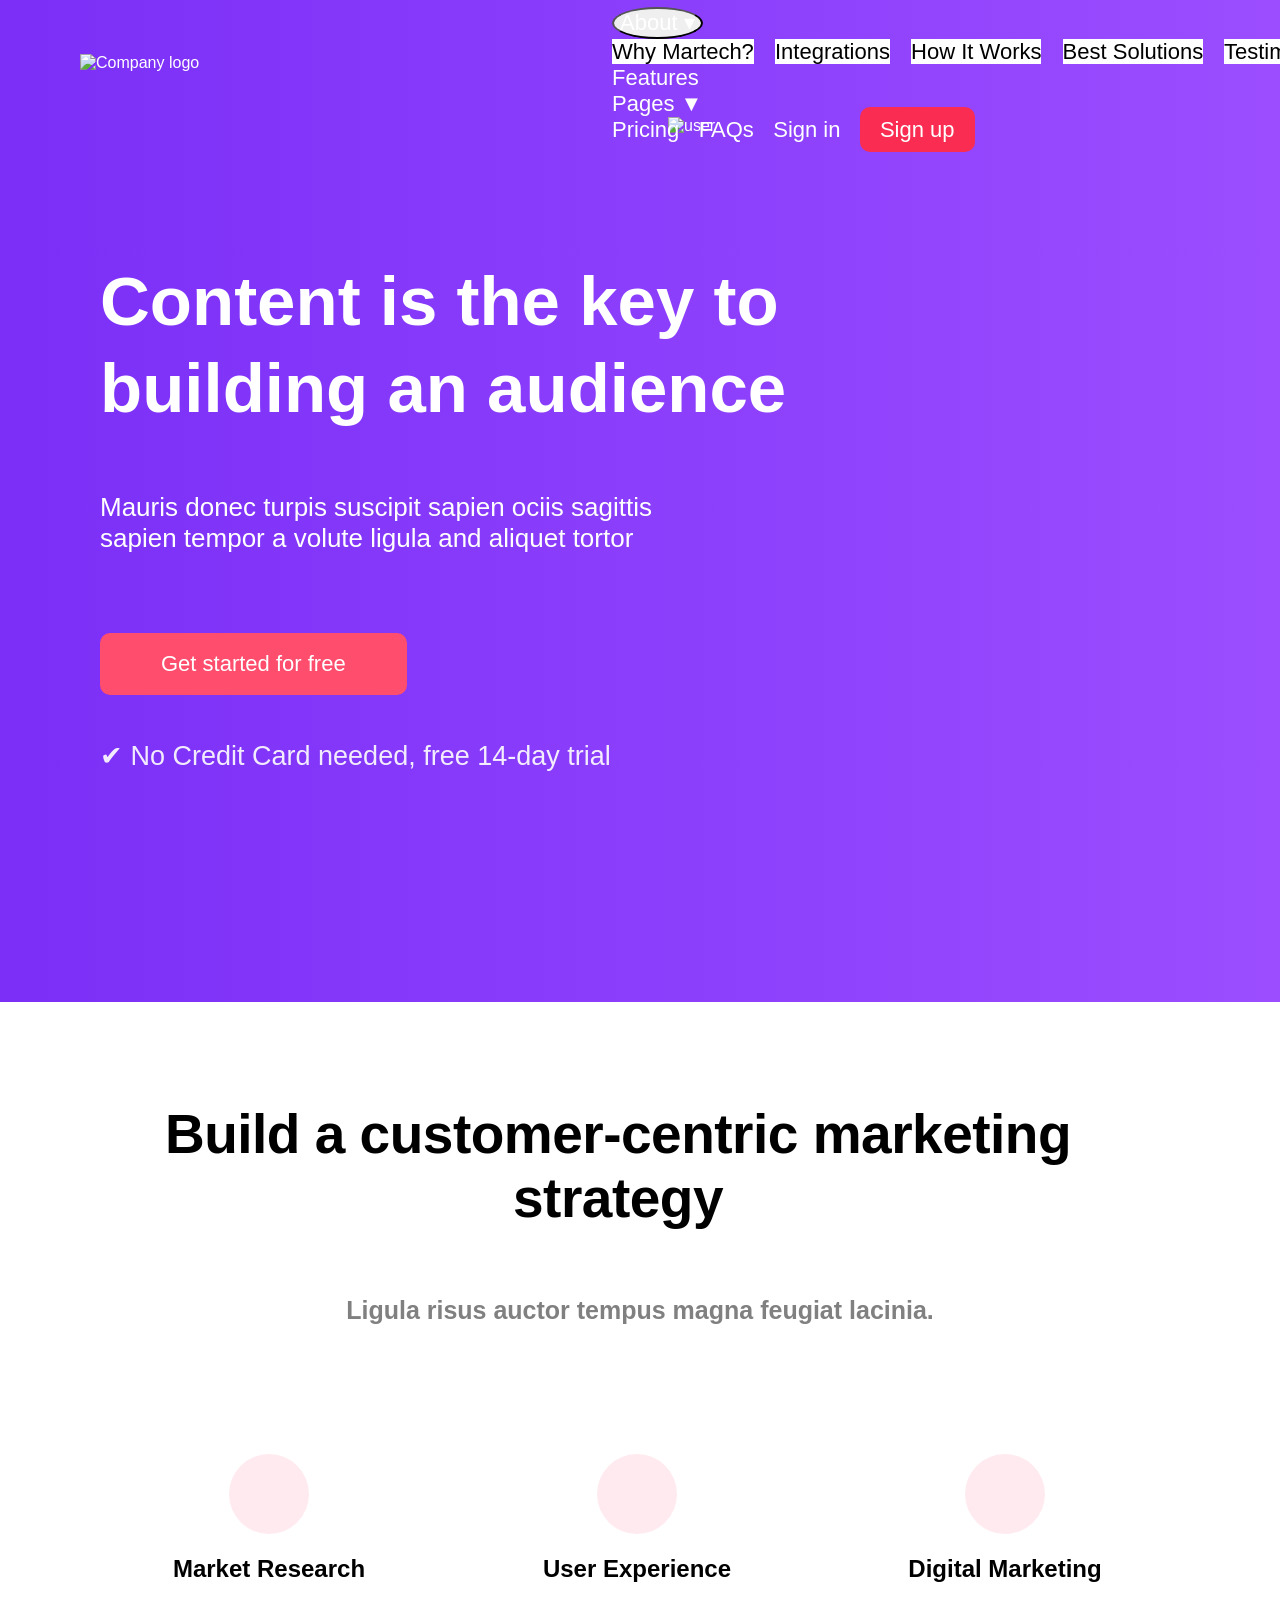
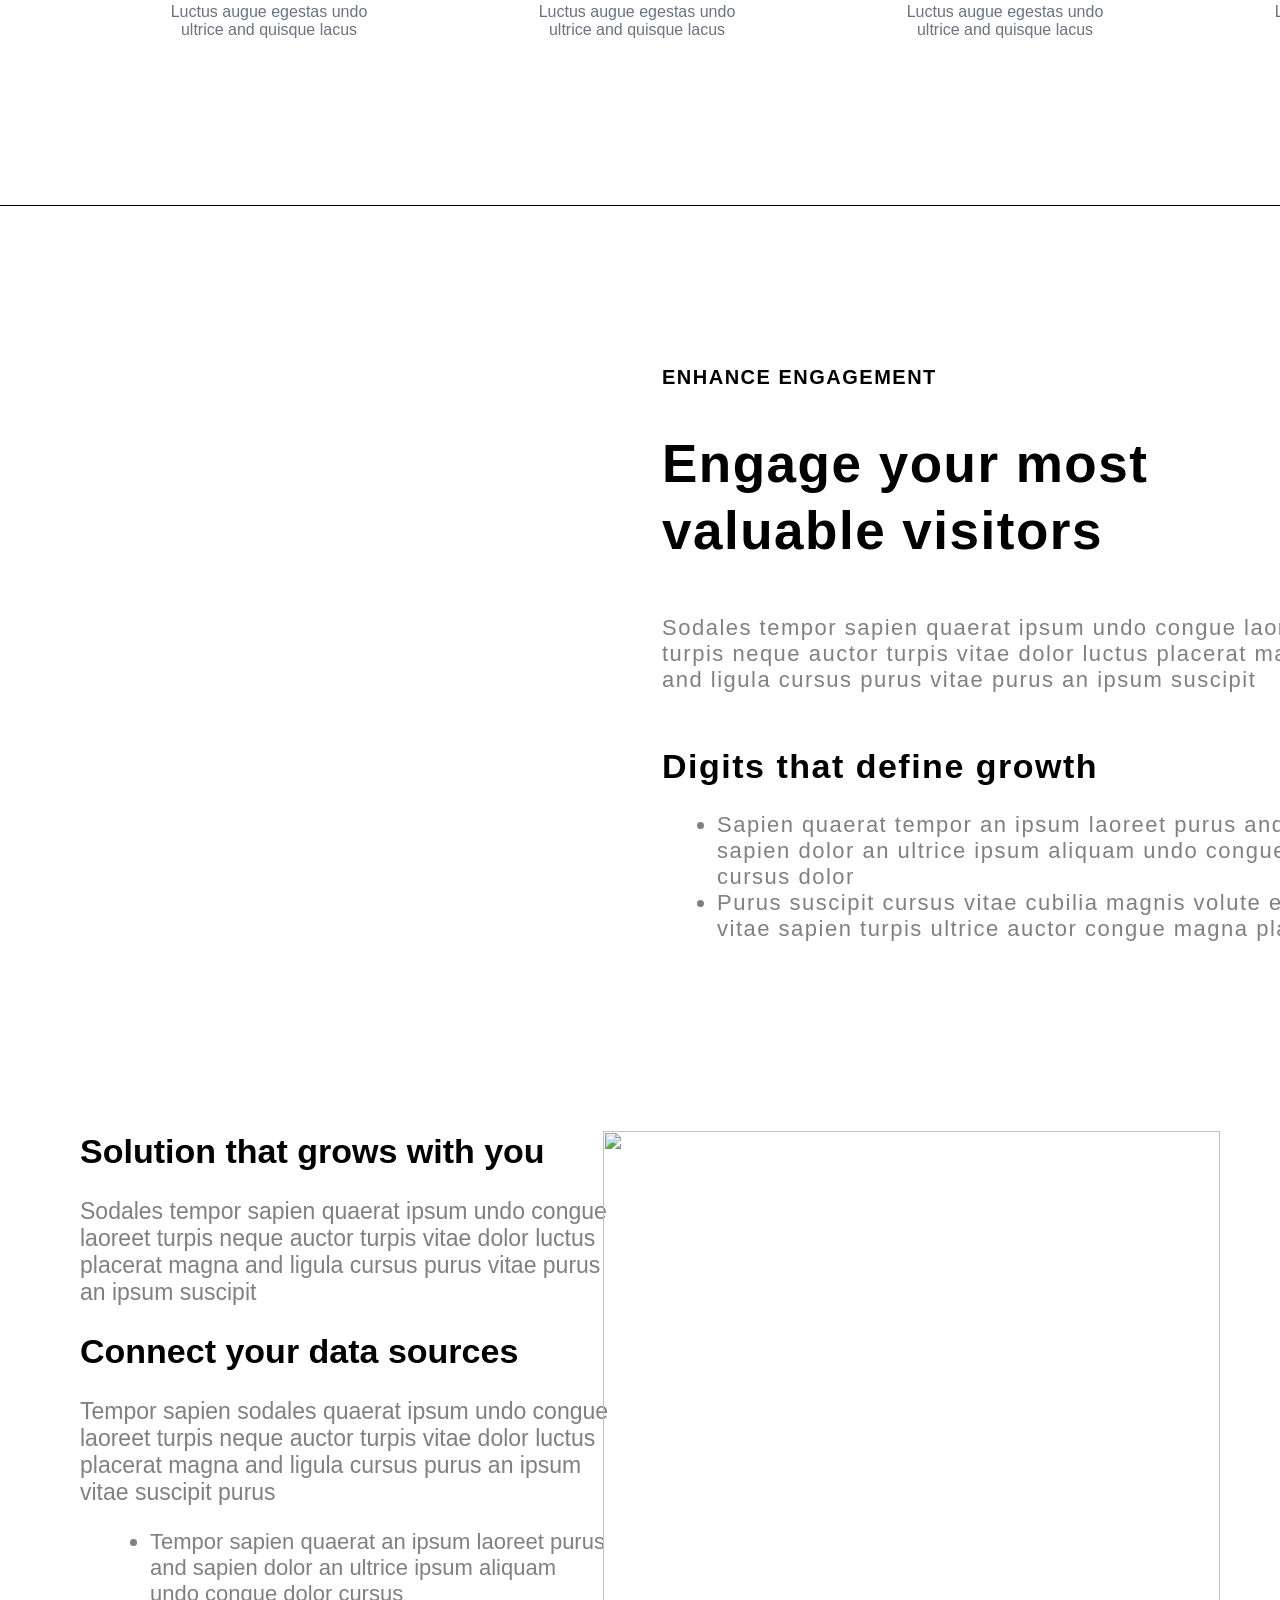
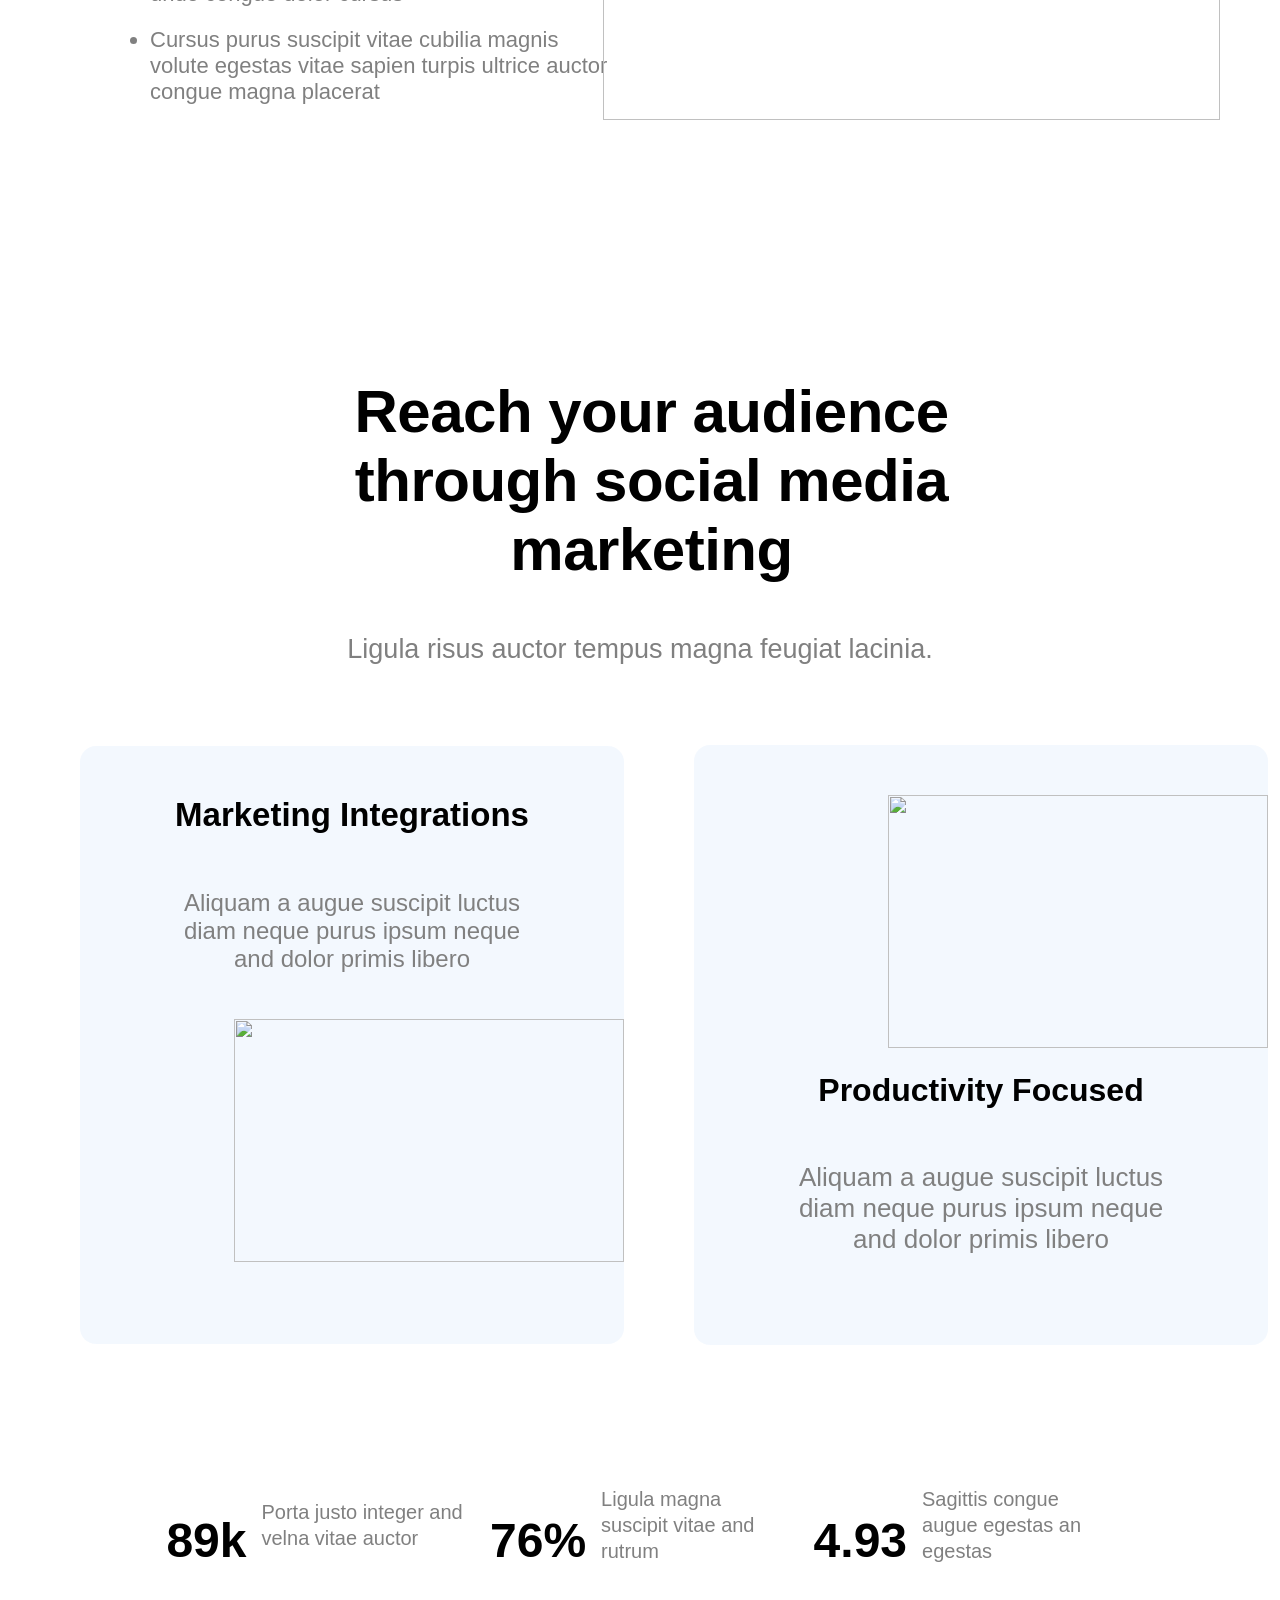
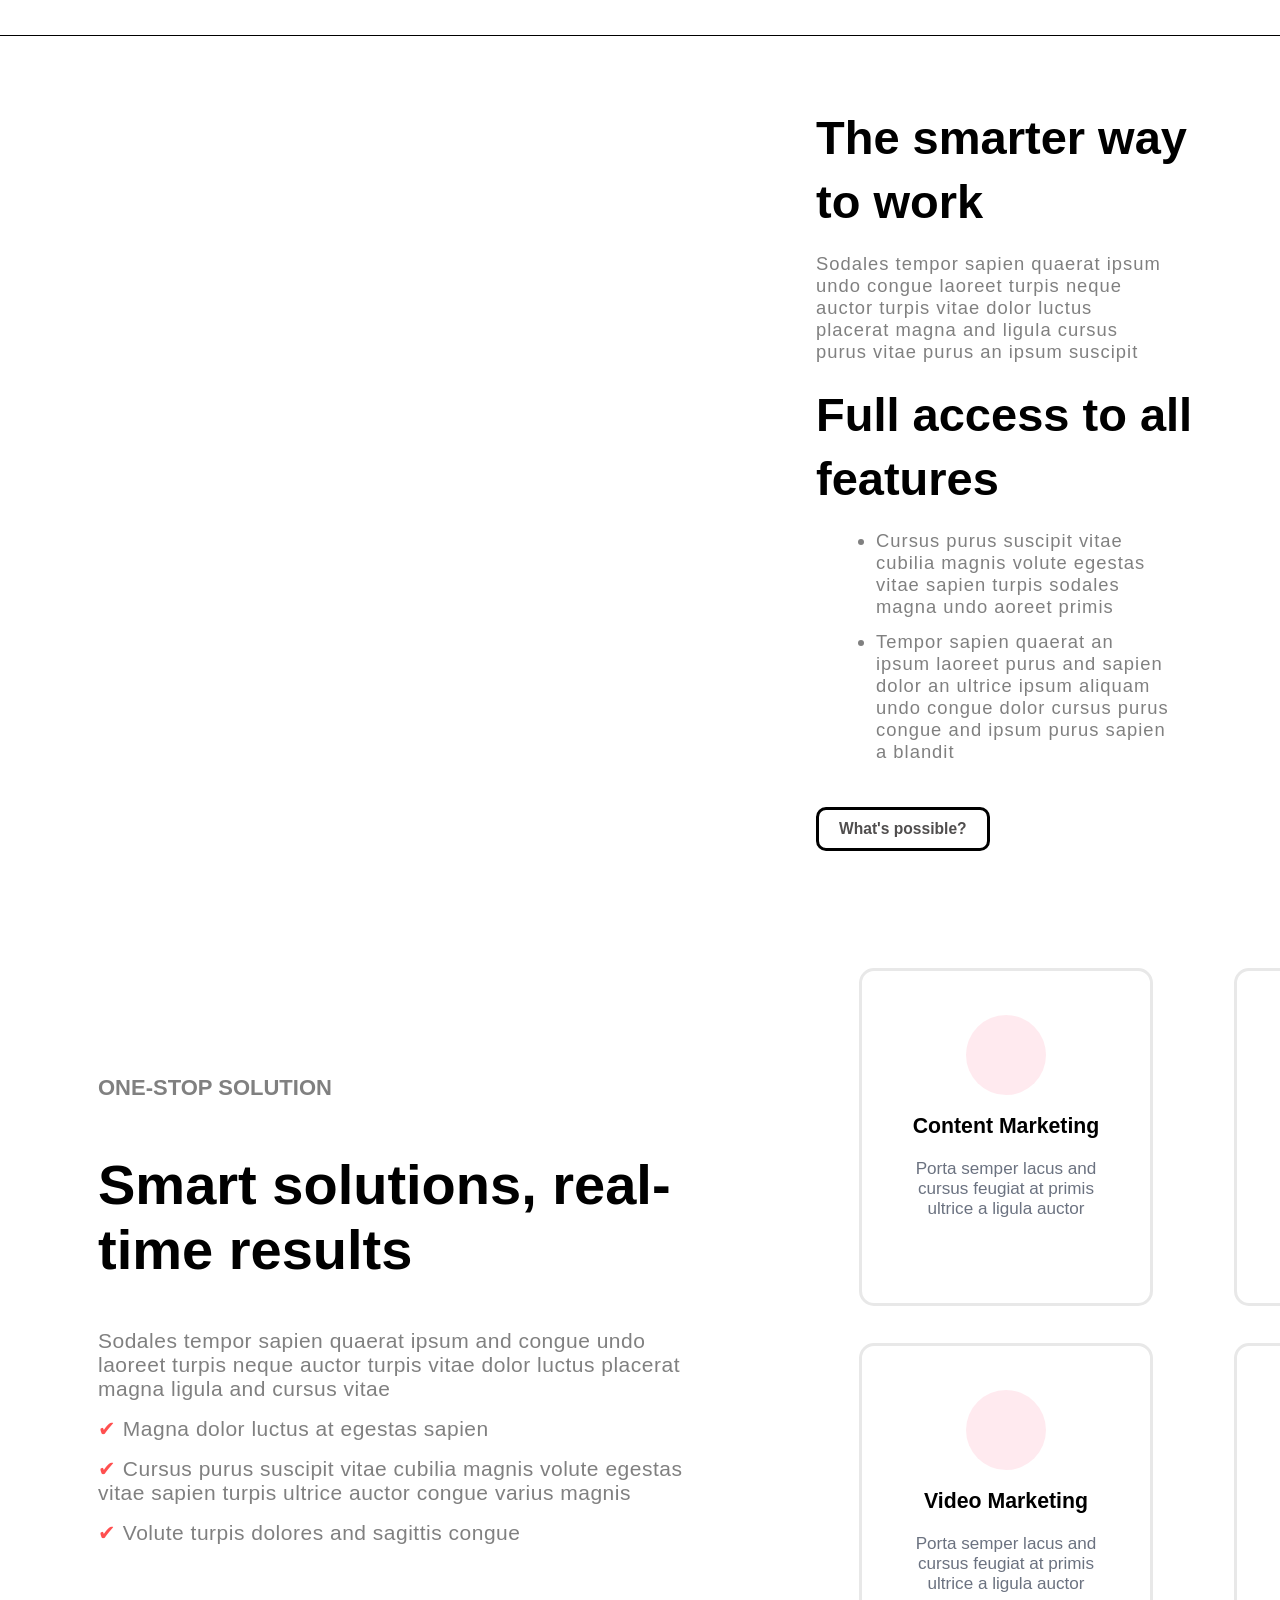
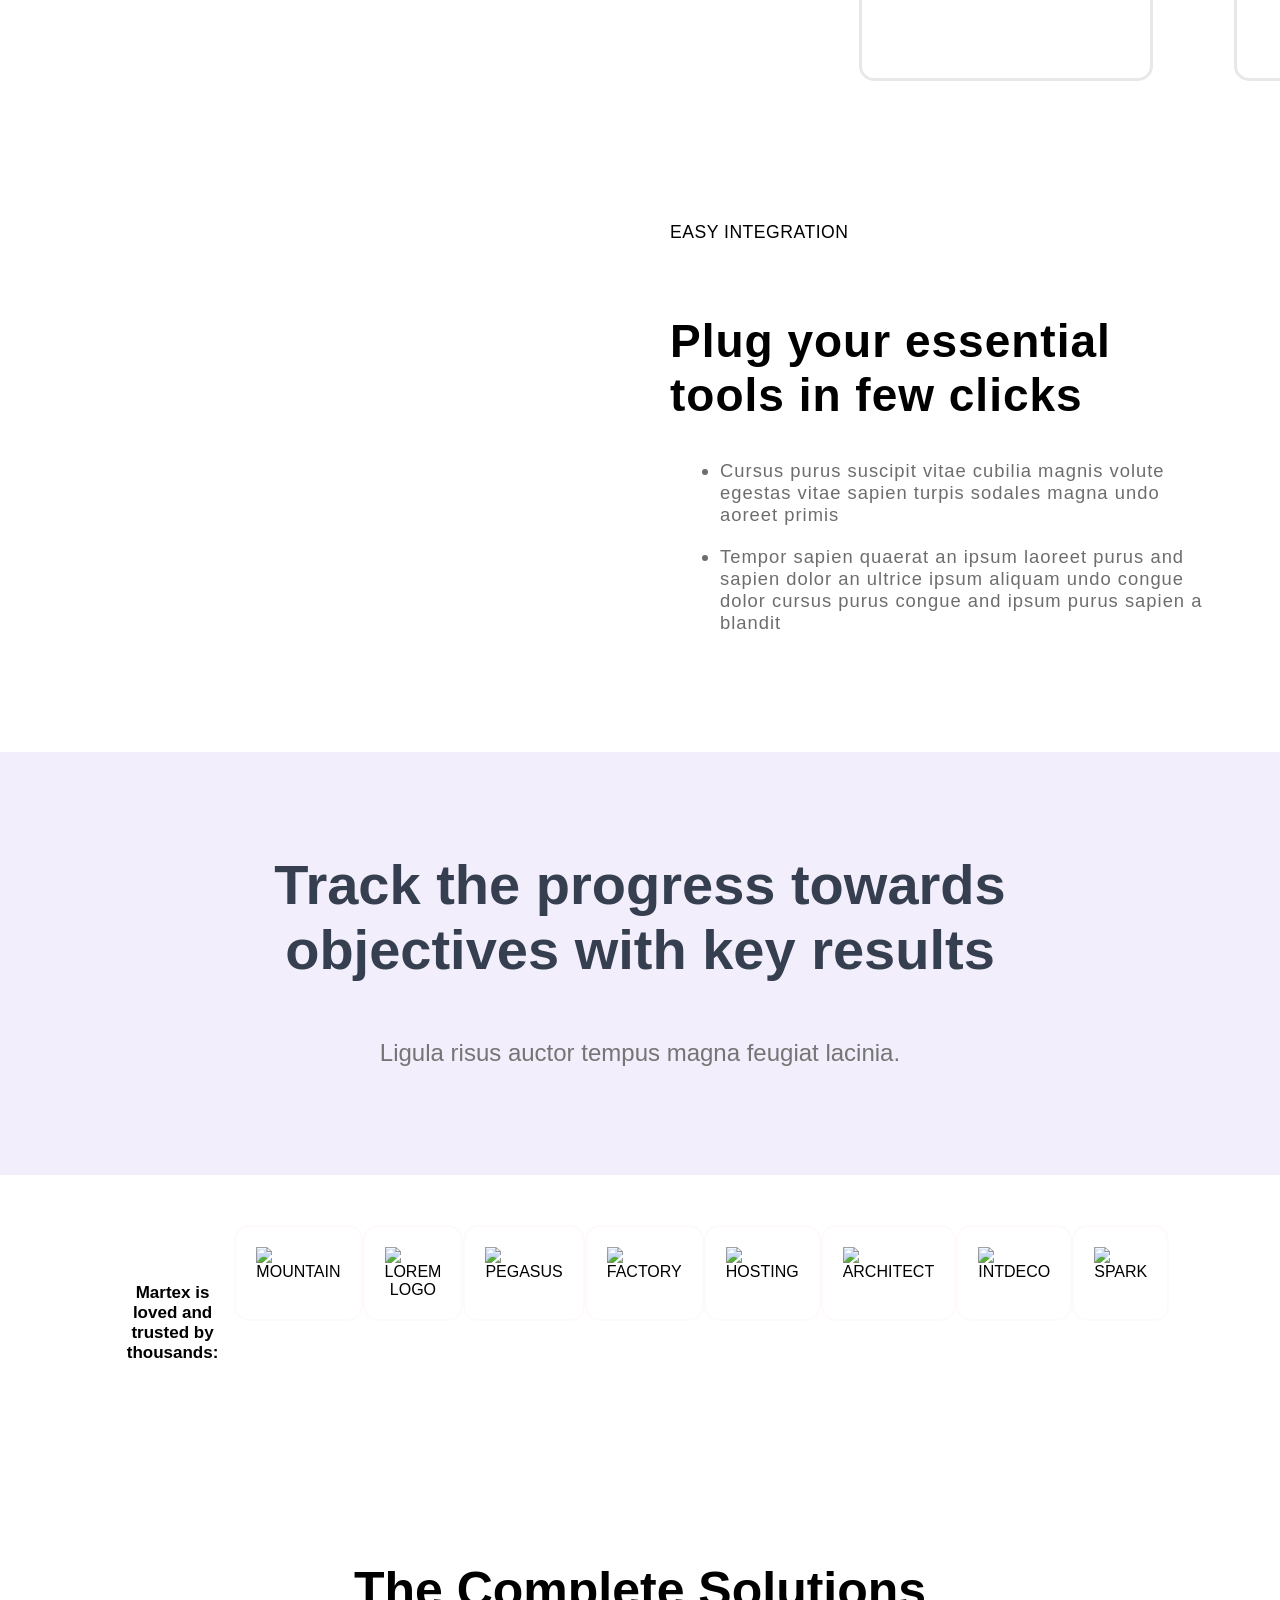
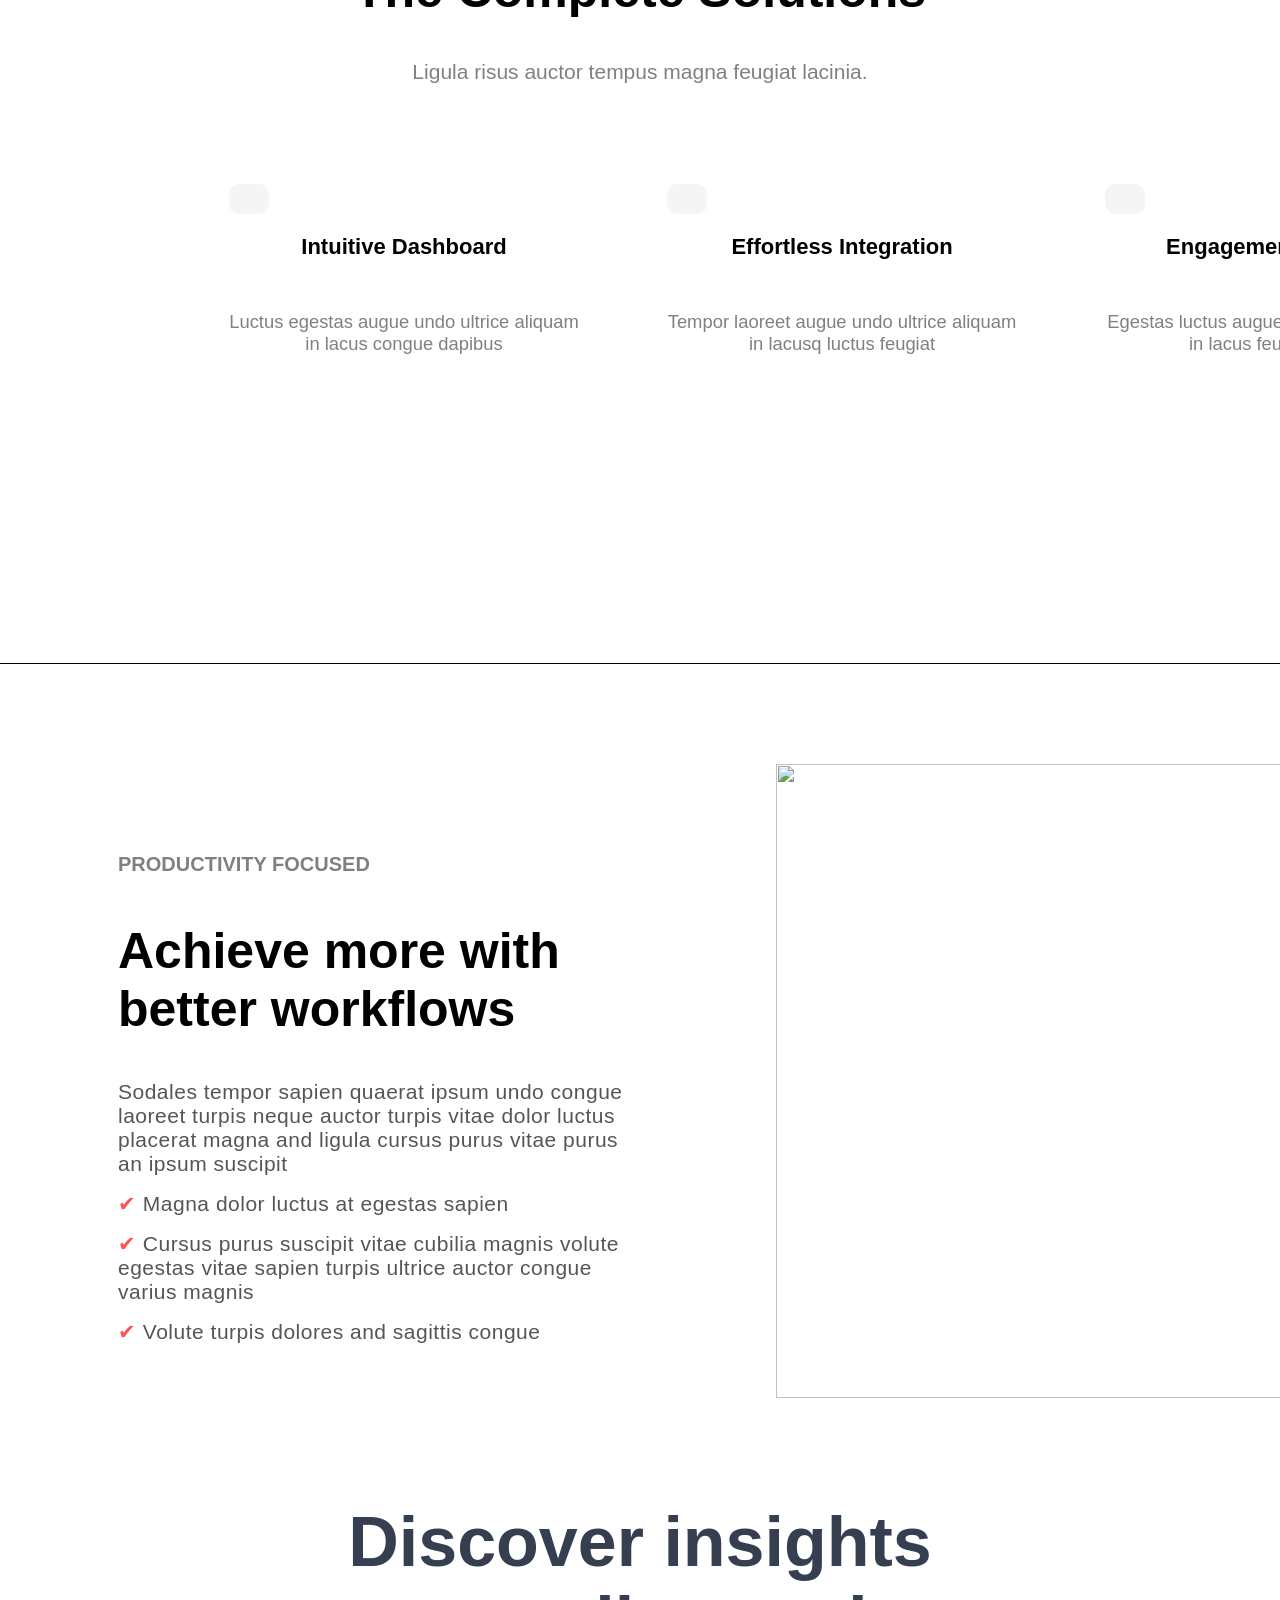
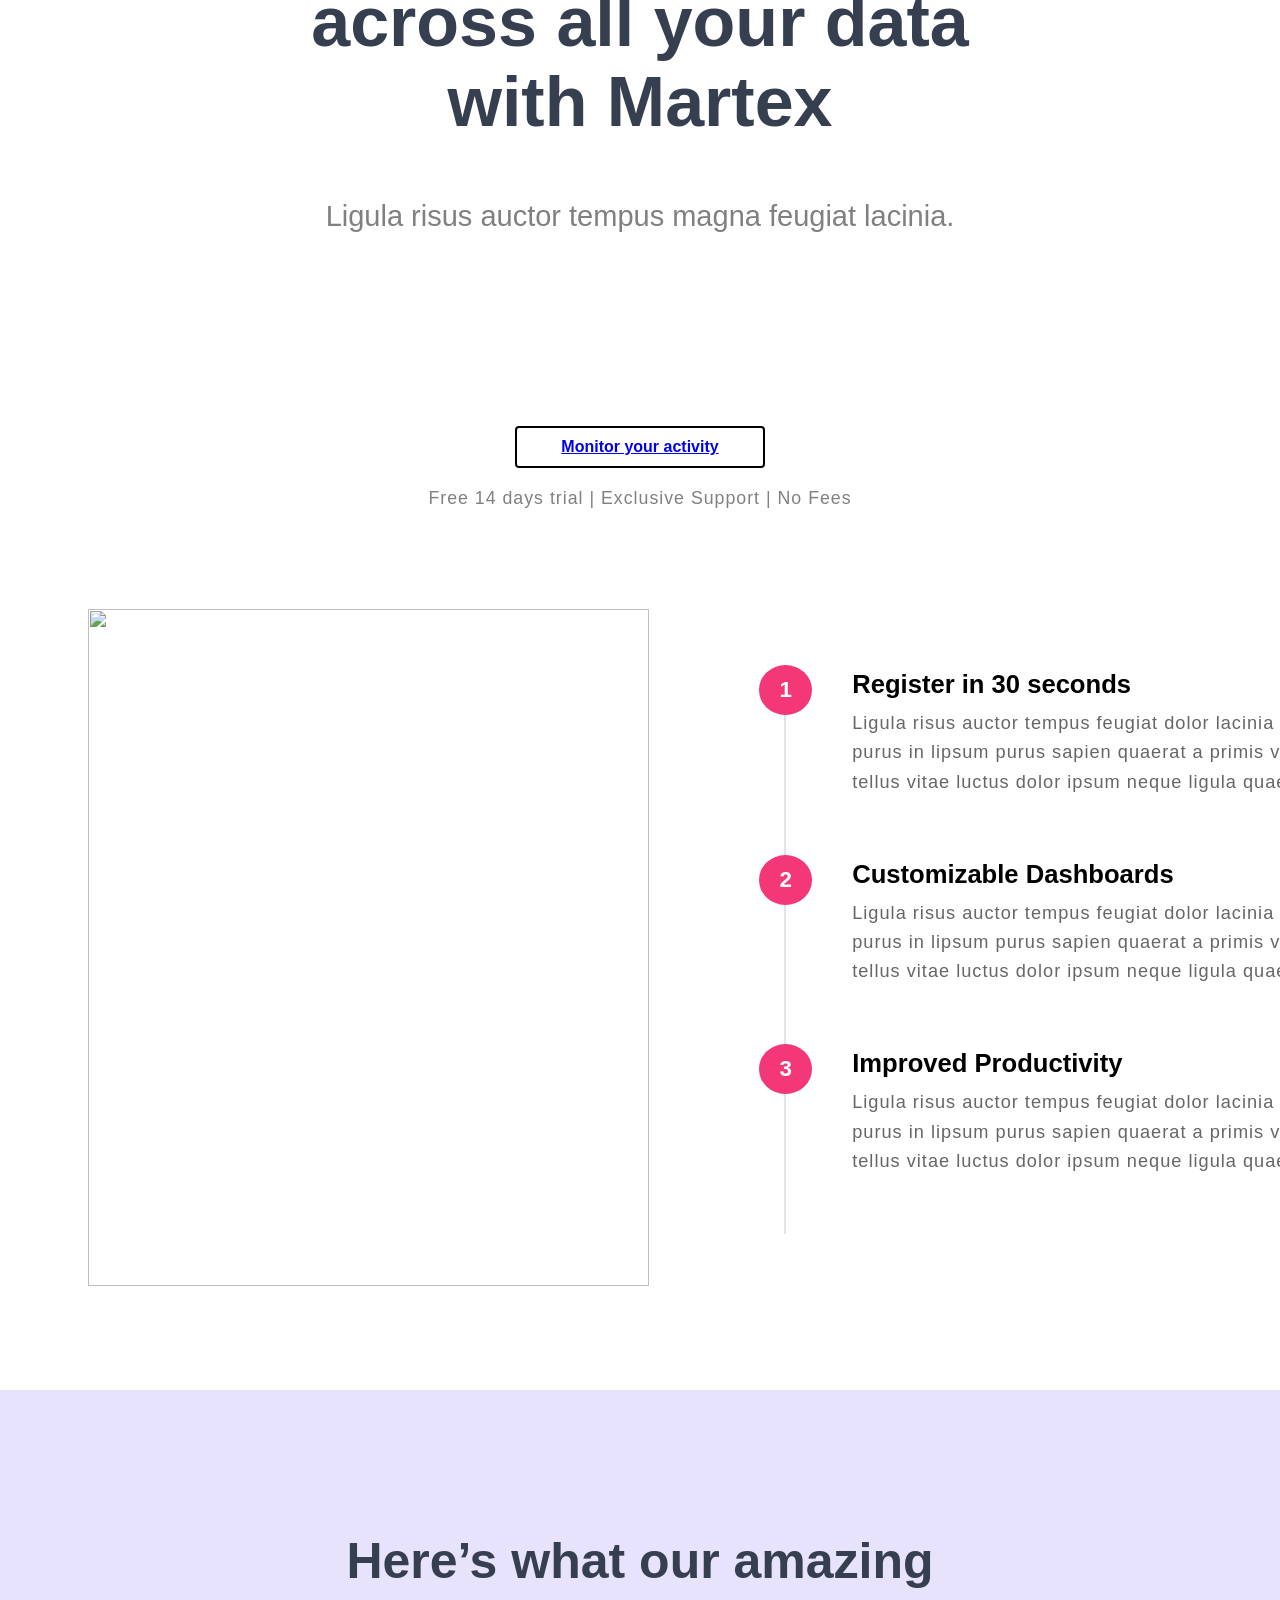
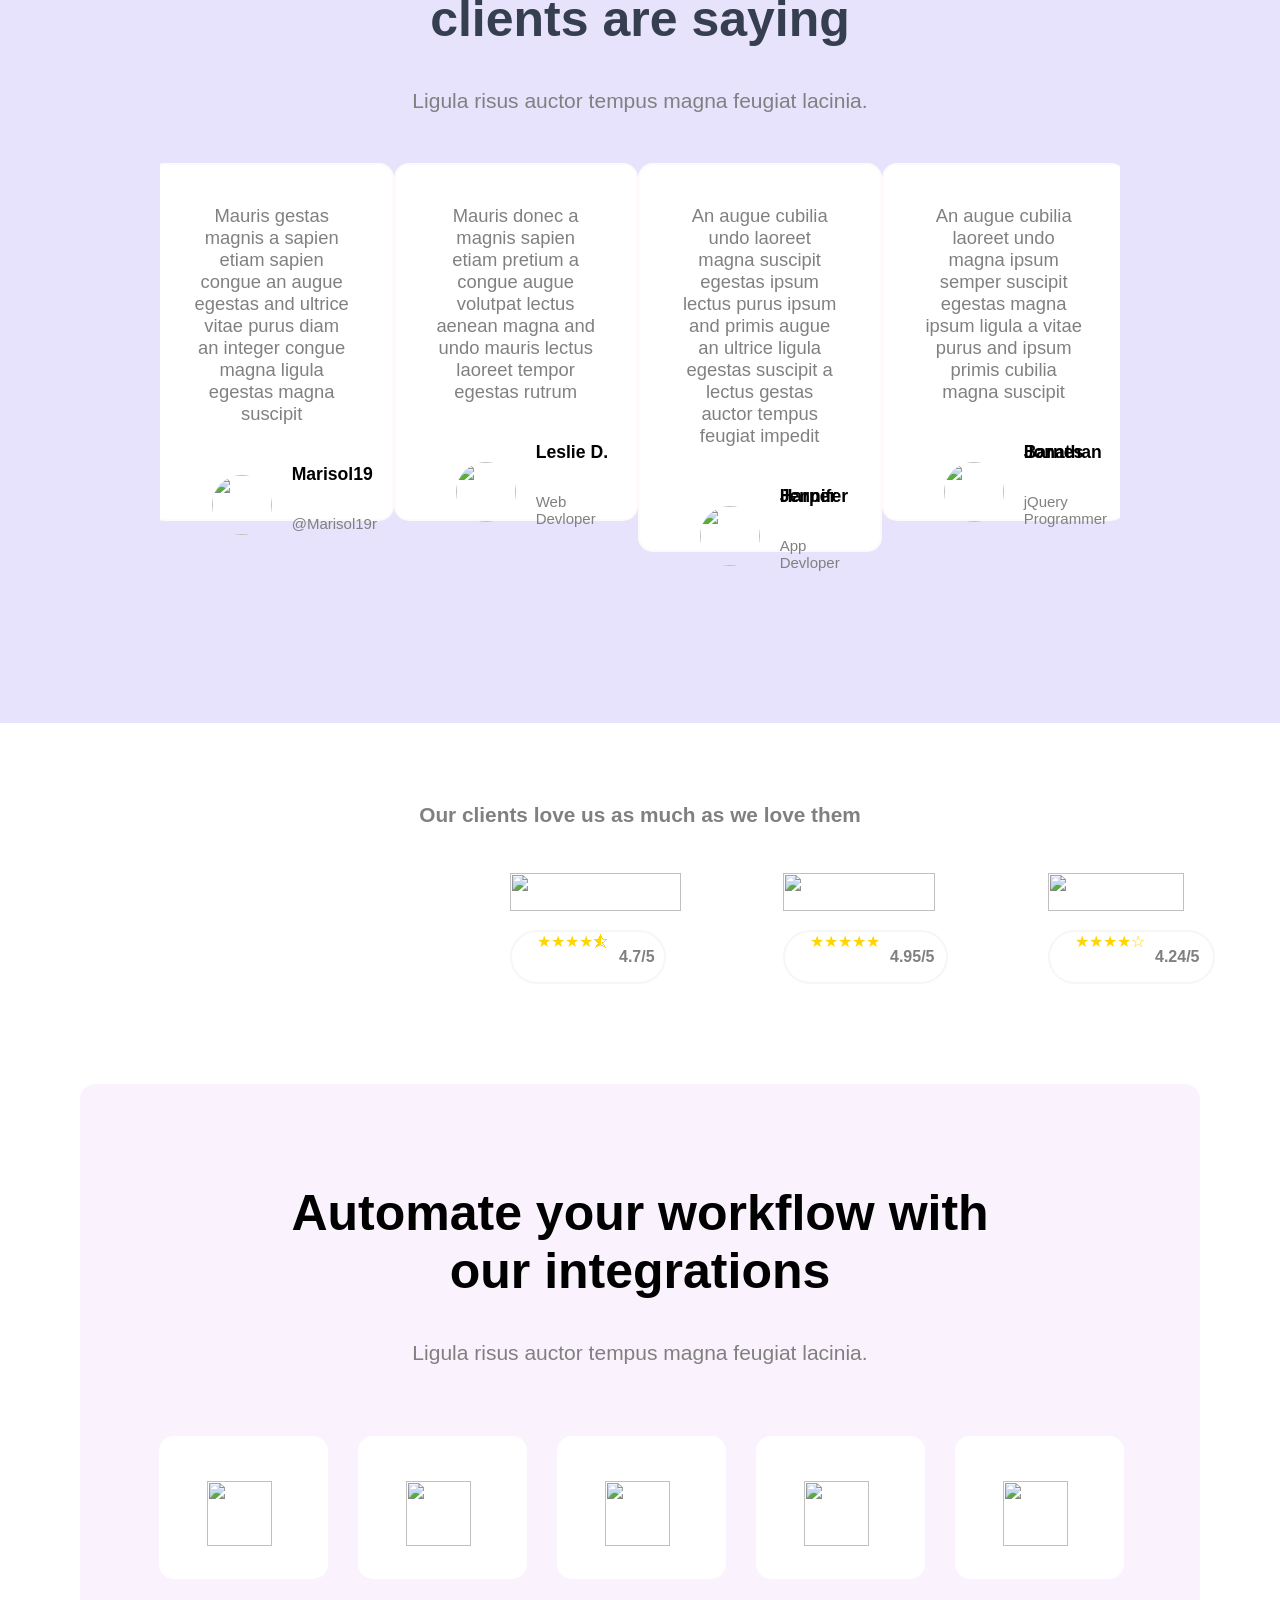
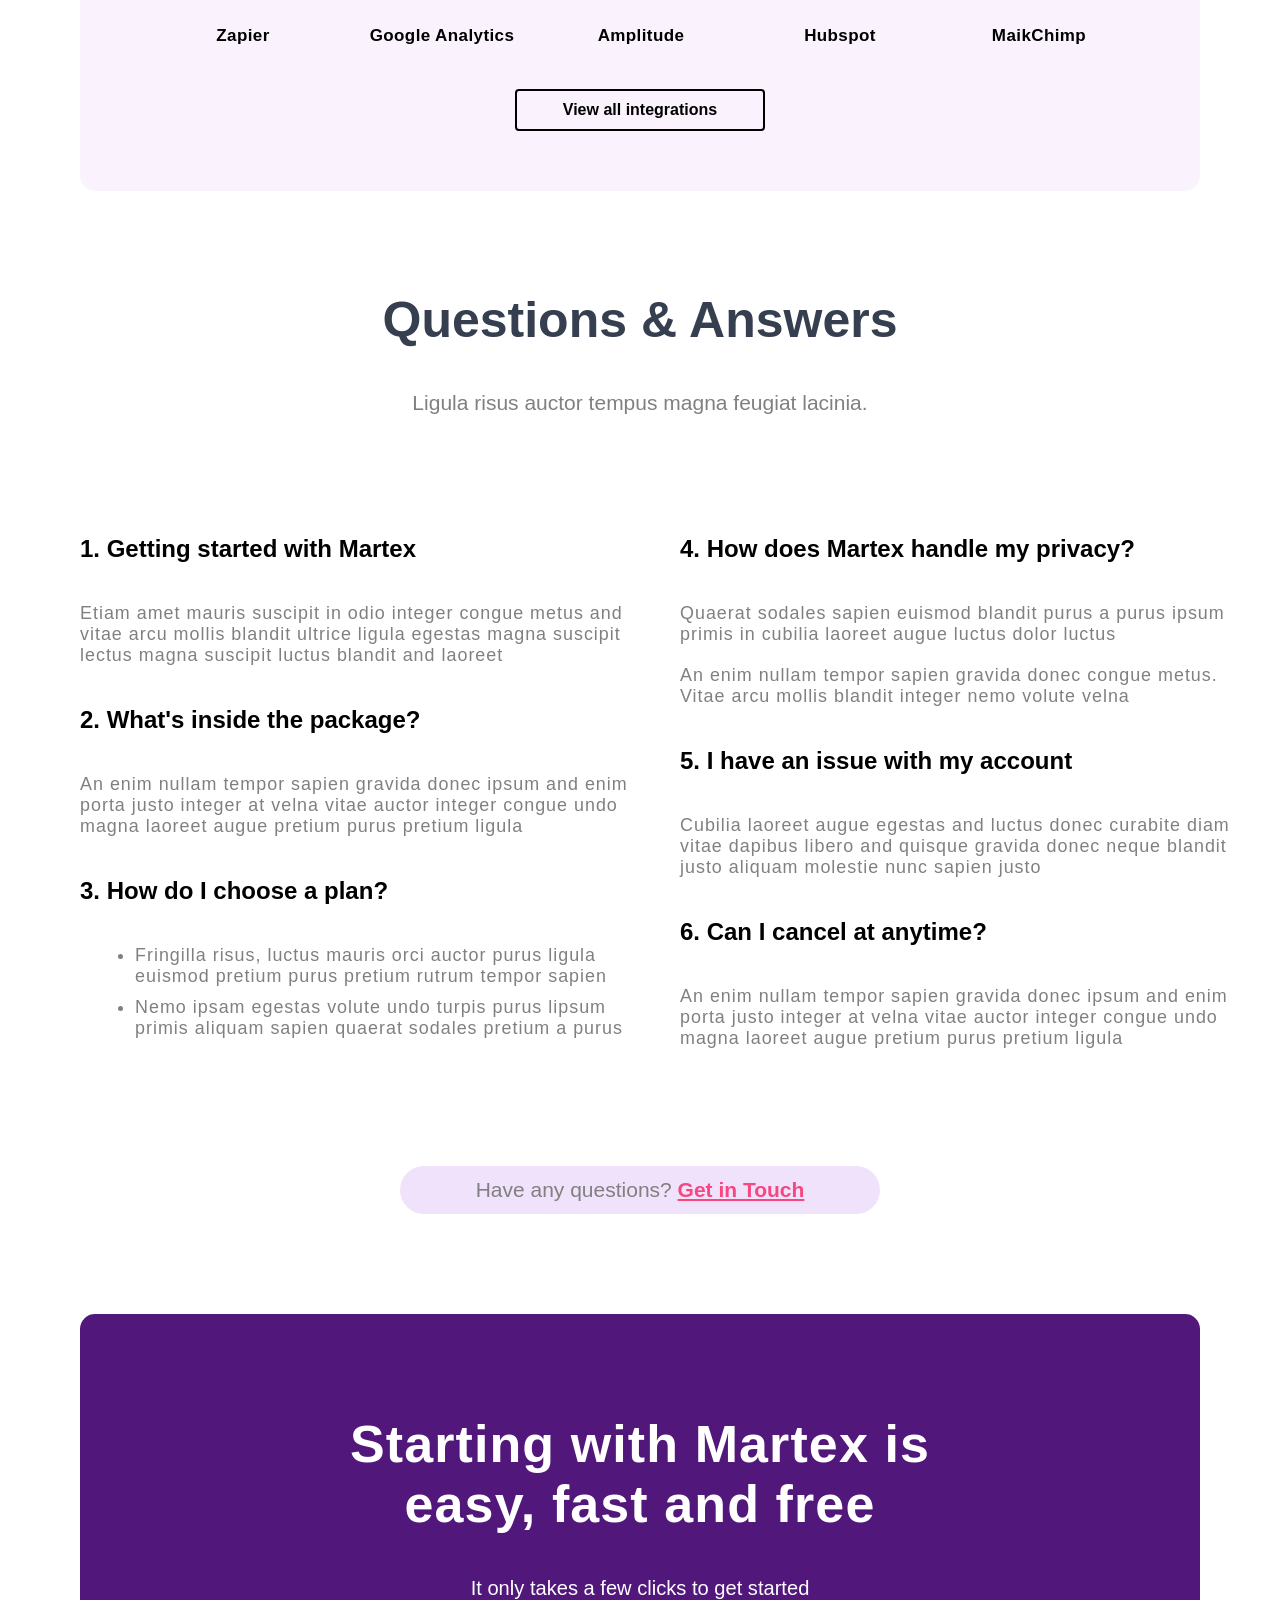
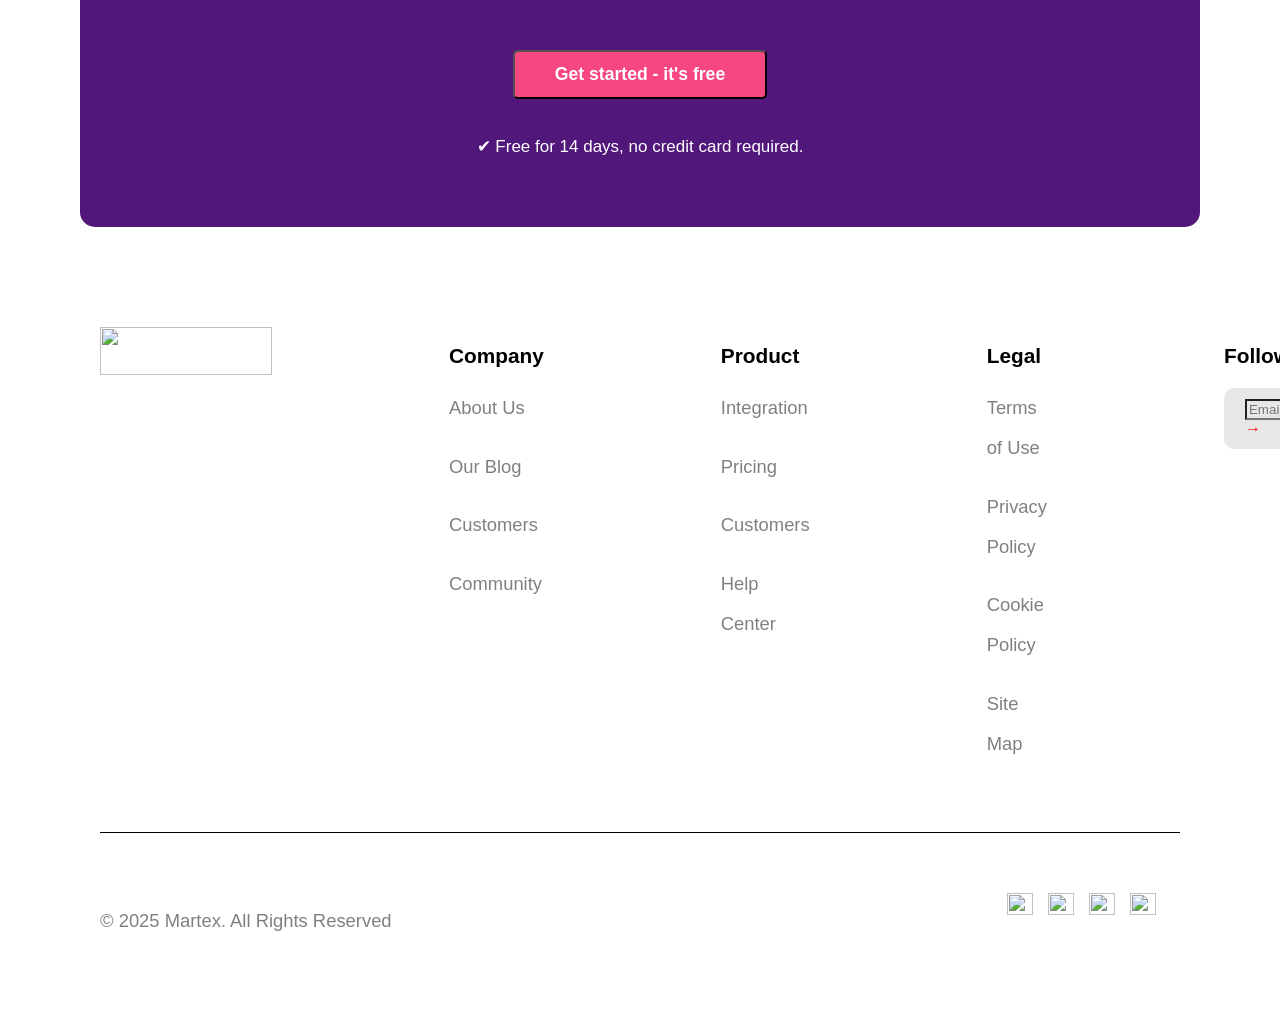
==== commit 20ff3259: "Commit" ====
--- a/index.html
+++ b/index.html
@@ -158,7 +158,7 @@
                 <div class="hero-1-txt">
                     <div class="text">
                         <h2 class="heading">
-                            Content is the <br> key to building <br> an audience</h2>
+                            Content is the key to building an audience</h2>
                         <h6>Mauris donec turpis suscipit sapien ociis sagittis sapien tempor a volute ligula and aliquet
                             tortor</h6><br>
                         <button>Get started for free</button><br><br>
@@ -444,6 +444,30 @@
             <div class="swiper-pagination"></div>
         </div>
     </div>
+    <div class="swiper-320">
+        <div class="swiper mySwiper4">
+            <h2 class="swiper-text">Martex is loved and trusted by thousands:</h2>
+            <div class="swiper-wrapper">
+                <div class="swiper-slide"><img src="https://martex-tailwindcss.ibthemespro.com/images/brand-6.png"
+                        alt="MOUNTAIN"></div>
+                <div class="swiper-slide"><img src="https://martex-tailwindcss.ibthemespro.com/images/brand-7.png"
+                        alt="LOREM LOGO"></div>
+                <div class="swiper-slide"><img src="https://martex-tailwindcss.ibthemespro.com/images/brand-8.png"
+                        alt="PEGASUS"></div>
+                <div class="swiper-slide"><img src="https://martex-tailwindcss.ibthemespro.com/images/brand-9.png"
+                        alt="FACTORY"></div>
+                <div class="swiper-slide"><img src="https://martex-tailwindcss.ibthemespro.com/images/brand-1.png"
+                        alt="HOSTING"></div>
+                <div class="swiper-slide"><img src="http://martex-tailwindcss.ibthemespro.com/images/brand-2.png"
+                        alt="ARCHITECT"></div>
+                <div class="swiper-slide"><img src="https://martex-tailwindcss.ibthemespro.com/images/brand-4.png"
+                        alt="INTDECO"></div>
+                <div class="swiper-slide"><img src="https://martex-tailwindcss.ibthemespro.com/images/brand-5.png"
+                        alt="SPARK"></div>
+            </div>
+            <div class="swiper-pagination"></div>
+        </div>
+    </div>
 
     <section class="section-10">
         <h2 class="text-h2">The Complete Solutions</h2>
@@ -554,17 +578,19 @@
                         </div>
                     </div>
                 </div>
-                <div class="swiper-slide card-1">
-                    <p>At sagittis congue augue diam egestas magna an ipsum vitae purus ipsum primis
-                        and cubilia laoreet augue egestas a luctus donec ltrice ligula porta augue magna
-                        suscipit lectus gestas
-                    </p>
-                    <div class="content-2">
-                        <img src="https://martex-tailwindcss.ibthemespro.com/images/review-author-2.jpg" alt="">
-                        <div class="text-swiper">
-                            <h6>
-                                Joel Peterson</h6>
-                            <p>Internet Surfer</p>
+                <div class="card-9 swiper-slide" id="card-9">
+                    <div class="card-9">
+                        <p>At sagittis congue augue diam egestas magna an ipsum vitae purus ipsum primis
+                            and cubilia laoreet augue egestas a luctus donec ltrice ligula porta augue magna
+                            suscipit lectus gestas
+                        </p>
+                        <div class="content-2">
+                            <img src="https://martex-tailwindcss.ibthemespro.com/images/review-author-2.jpg" alt="">
+                            <div class="text-swiper">
+                                <h6>
+                                    Joel Peterson</h6>
+                                <p>Internet Surfer</p>
+                            </div>
                         </div>
                     </div>
                 </div>
@@ -779,6 +805,128 @@
                 <div class="swiper-pagination"></div>
             </div>
         </div>
+        <div class="swiper4">
+            <div class="swiper mySwiper5">
+
+                <div class="swiper-wrapper">
+                    <div class="swiper-slide card-8">
+                        <p>Etiam sapien sagittis congue augue a massa varius egestas ultrice varius magna
+                            a tempus aliquet undo cursus suscipit
+
+                        </p>
+                        <div class="content-2">
+                            <img src="https://martex-tailwindcss.ibthemespro.com/images/review-author-1.jpg" alt="">
+                            <div class="text-swiper">
+                                <h6>
+                                    Scott Boxer </h6>
+                                <p>@scott_boxer</p>
+                            </div>
+                        </div>
+                    </div>
+                    <div class="swiper-slide card-1">
+                        <p>At sagittis congue augue diam egestas magna an ipsum vitae purus ipsum primis
+                            and cubilia laoreet augue egestas a luctus donec ltrice ligula porta augue magna
+                            suscipit lectus gestas
+                        </p>
+                        <div class="content-2">
+                            <img src="https://martex-tailwindcss.ibthemespro.com/images/review-author-2.jpg" alt="">
+                            <div class="text-swiper">
+                                <h6>
+                                    Joel Peterson</h6>
+                                <p>Internet Surfer</p>
+                            </div>
+                        </div>
+                    </div>
+                    <div class="swiper-slide card-2">
+                        <p>Mauris gestas magnis a sapien etiam sapien congue an augue egestas and ultrice
+                            vitae purus diam an integer congue magna ligula egestas magna suscipit
+                        </p>
+                        <div class="content-2">
+                            <img src="https://martex-tailwindcss.ibthemespro.com/images/review-author-3.jpg" alt="">
+                            <div class="text-swiper">
+                                <h6>
+                                    Marisol19</h6>
+                                <p>@Marisol19r</p>
+                            </div>
+                        </div>
+                    </div>
+                    <div class="swiper-slide card-3">
+                        <p>Mauris donec a magnis sapien etiam pretium a congue augue volutpat lectus
+                            aenean magna and undo mauris lectus laoreet tempor egestas rutrum
+
+                        </p>
+                        <div class="content-2">
+                            <img src="https://martex-tailwindcss.ibthemespro.com/images/review-author-4.jpg" alt="">
+                            <div class="text-swiper">
+                                <h6>
+                                    Leslie D.</h6>
+                                <p>Web Devloper</p>
+                            </div>
+                        </div>
+                    </div>
+                    <div class="swiper-slide card-4">
+                        <p>An augue cubilia undo laoreet magna suscipit egestas ipsum lectus purus ipsum
+                            and primis augue an ultrice ligula egestas suscipit a lectus gestas auctor
+                            tempus
+                            feugiat impedit
+
+                        </p>
+                        <div class="content-2">
+                            <img src="https://martex-tailwindcss.ibthemespro.com/images/review-author-5.jpg" alt="">
+                            <div class="text-swiper">
+                                <h6>
+                                    Jennifer Harper</h6>
+                                <p>App Devloper</p>
+                            </div>
+                        </div>
+                    </div>
+                    <div class="swiper-slide card-5">
+                        <p>An augue cubilia laoreet undo magna ipsum semper suscipit egestas magna ipsum
+                            ligula a vitae purus and ipsum primis cubilia magna suscipit
+
+                        </p>
+                        <div class="content-2">
+                            <img src="https://martex-tailwindcss.ibthemespro.com/images/review-author-6.jpg" alt="">
+                            <div class="text-swiper">
+                                <h6>
+                                    Jonathan Barnes</h6>
+                                <p>jQuery Programmer</p>
+                            </div>
+                        </div>
+                    </div>
+                    <div class="swiper-slide card-6">
+                        <p>Augue egestas porta tempus volutpat egestas augue cubilia laoreet a magna
+                            suscipit luctus dolor blandit vitae purus neque tempus an aliquet porta gestas
+                            rutrum blandit vitae
+
+                        </p>
+                        <div class="content-2">
+                            <img src="https://martex-tailwindcss.ibthemespro.com/images/review-author-7.jpg" alt="">
+                            <div class="text-swiper">
+                                <h6>
+                                    Mike Harris</h6>
+                                <p>Graphic Designer</p>
+                            </div>
+                        </div>
+                    </div>
+                    <div class="swiper-slide card-7">
+                        <p>Augue at vitae purus tempus egestas volutpat augue undo cubilia laoreet magna
+                            suscipit luctus dolor blandit at purus tempus feugiat impedit
+                        </p>
+                        <div class="content-2">
+                            <img src="https://martex-tailwindcss.ibthemespro.com/images/review-author-8.jpg" alt="">
+                            <div class="text-swiper">
+                                <h6>
+                                    Evelyn Martinez</h6>
+                                <p>WordPress Consultant</p>
+                            </div>
+                        </div>
+                    </div>
+
+                </div>
+                <div class="swiper-pagination"></div>
+            </div>
+        </div>
 
     </section>
 
@@ -979,7 +1127,10 @@
             </div>
             <div class="footer-4">
                 <h2>Follow the Best</h2>
-                <div class="input"><input type="email" placeholder="Email Address"><span>→</span></div>
+                <div class="input">
+                    <input type="email" placeholder="Email Address">
+                    <button>→ </button>
+                </div>
             </div>
         </div>
         </div>
@@ -1058,6 +1209,28 @@
         },
     });
 </script>
+<script>
+    var swiper = new Swiper(".mySwiper4", {
+        slidesPerView: 2,
+        spaceBetween: 30,
+        loop: true,
+        autoplay: {
+            delay: 2500,
+            disableOnInteraction: false,
+        },
+    });
+</script>
+<script>
+    var swiper = new Swiper(".mySwiper5", {
+        slidesPerView: 1,
+        spaceBetween: 30,
+        loop: true,
+        autoplay: {
+            delay: 2500,
+            disableOnInteraction: false,
+        },
+    });
+</script>
 
 <script>
     function openMenu() {
--- a/style.css
+++ b/style.css
@@ -13,7 +13,7 @@
 }
 
 .logo {
-    height: 40px;
+    height: 52px;
     margin-right: 100px;
     margin-top: 10px;
     color: white;
@@ -24,32 +24,18 @@
 }
 
 .header {
-    display: flex;
-    justify-content: space-between;
-    align-items: center;
-    padding: 15px 60px;
     position: fixed;
-    width: 1261px;
-    position: fixed;
-
-    position: fixed;
-
     top: 0;
     left: 0;
-
     width: 100%;
-
     z-index: 9999;
-
     padding: 20px 80px;
-
     display: flex;
     justify-content: space-between;
     align-items: center;
-
     background: transparent;
-
     transition: 0.4s ease;
+    height: 110px;
 }
 
 .header.active {
@@ -102,17 +88,17 @@
     color: white;
     text-decoration: none;
     margin-right: 15px;
-    font-size: 18px;
+    font-size: 22px;
     font-weight: 500;
 }
 
 .about {
     max-width: max-content;
     color: white;
-    font-size: 1.22rem;
+    font-size: 22px;
     border-radius: 50%;
-
-}
+}
+
 
 .about a {
     color: black;
@@ -219,13 +205,16 @@
     background: transparent;
 }
 
+.hero-1-txt {
+    width: 800px;
+}
+
 .heading {
-    width: 800px;
     font-weight: bold;
     line-height: 1.25;
     font-family: "Plus Jakarta Sans", sans-serif;
     margin-bottom: 28px;
-    font-size: 3.625rem;
+    font-size: 69px;
 }
 
 .hero-content {
@@ -250,10 +239,10 @@
 .hero-content button {
     background: #ff4d6d;
     color: white;
-    padding: 15px 40px;
+    padding: 18px 61px;
     border: none;
-    border-radius: 5px;
-    font-size: 18px;
+    border-radius: 10px;
+    font-size: 22px;
     font-weight: 500;
     cursor: pointer;
     align-items: center;
@@ -302,13 +291,13 @@
 
 .text h6 {
     color: white;
-    font-size: 1.15rem;
+    font-size: 26px;
     font-weight: 500;
-    margin-right: 100px;
+    margin-right: 183px;
 }
 
 .text p {
-    font-size: 1.1rem;
+    font-size: 27px;
     text-align: start;
     position: relative;
 }
@@ -367,7 +356,7 @@
 
 .card {
     background: transparent;
-    padding: 20px;
+    padding: 69px;
     display: block;
 }
 
@@ -408,21 +397,21 @@
     grid-template-columns: 2fr 2fr;
     gap: 60px;
     align-items: center;
-    padding-top: 60px;
+    padding-top: 91px;
     border-top: 0.001px solid black;
 }
 
 .section-3 .left-3 {
     align-items: start;
-    margin-left: 50px;
+    margin-left: 98px;
     margin-top: 100px;
     height: 512px;
-    width: 490px;
+    width: 504px;
 }
 
 .section-3 .right-3 {
     height: 512px;
-    width: 490px;
+    width: 700px;
     letter-spacing: 1.5px;
 }
 
@@ -430,7 +419,7 @@
     font-weight: 700;
     line-height: 1.25;
     font-family: 'Jakarta', sans-serif;
-    font-size: 2.875rem;
+    font-size: 53px;
     margin-bottom: 26px;
 }
 
@@ -438,13 +427,13 @@
     font-weight: 700;
     line-height: 1.35;
     font-family: 'Jakarta', sans-serif;
-    font-size: 1.85rem;
+    font-size: 34px;
     margin-top: 20px;
     margin-bottom: 20px;
 }
 
 .section-3 .right-3 h3 {
-    font-size: 0.85rem;
+    font-size: 20px;
     line-height: 1;
     font-weight: 700;
     letter-spacing: 1.5px;
@@ -454,13 +443,13 @@
 }
 
 .section-3 .right-3 h6 {
-    font-size: 1.1rem;
+    font-size: 22px;
     font-weight: 500;
     color: gray;
 }
 
 .section-3 .right-3 ul {
-    font-size: 1.1rem;
+    font-size: 22px;
     color: gray;
     margin-left: 15px;
     list-style-type: disc;
@@ -485,7 +474,7 @@
 .section-4 .left-4 h3 {
     margin-top: 20px;
     margin-bottom: 20px;
-    font-size: 1.85rem;
+    font-size: 34px;
     font-weight: 700;
     font-family: "Plus Jakarta Sans", sans-serif;
     line-height: 1.35;
@@ -493,7 +482,7 @@
 }
 
 .section-4 .left-4 p {
-    font-size: 1.15rem;
+    font-size: 23px;
     color: gray;
 }
 
@@ -501,7 +490,7 @@
     margin-top: 20px;
     margin-left: 15px;
     list-style-type: disc;
-    font-size: 1.15rem;
+    font-size: 22px;
     color: gray;
 }
 
@@ -515,9 +504,9 @@
     position: absolute;
     right: 0;
     bottom: 0;
-    top: 45px;
-    height: 580.26px;
-    width: 512px;
+    top: 22px;
+    height: 588.26px;
+    width: 617px;
     margin-right: 60px;
 }
 
@@ -525,17 +514,16 @@
     font-weight: 700;
     font-family: "Plus Jakarta Sans", sans-serif;
     letter-spacing: -0.5px;
-    font-size: 58px;
+    font-size: 60px;
     margin-top: 200px;
     text-align: center;
-    margin-left: 189px;
-    margin-right: 243px;
-
+    margin-left: 353px;
+    margin-right: 330px;
 }
 
 .section-5 p {
     color: gray;
-    font-size: 1.3125rem;
+    font-size: 27px;
     text-align: center;
     margin-top: 10px;
 }
@@ -552,30 +540,30 @@
     background: rgba(239, 245, 254, 0.705);
     margin-top: 50px;
     margin-left: 80px;
-    padding-bottom: 50px;
+    padding-bottom: 78px;
     height: auto;
     border-radius: 16px;
 }
 
 .section-5 .left-5 h5 {
-    font-size: 1.625rem;
+    font-size: 33px;
     font-weight: 700;
     text-align: center;
     margin-top: 50px;
 }
 
 .section-5 .left-5 .p {
-    font-size: 1.25rem;
-    margin-left: 50px;
-    margin-right: 50px;
+    font-size: 24px;
+    margin-left: 100px;
+    margin-right: 100px;
     margin-top: 10px;
-    margin-bottom: 50px;
+    margin-bottom: 46px;
 }
 
 .section-5 .left-5 img {
     height: 243px;
     width: 390px;
-    margin-left: 60px;
+    margin-left: 154px;
 }
 
 .section-5 .right-5 {
@@ -592,7 +580,7 @@
     height: 253px;
     width: 380px;
     margin-top: 50px;
-    margin-left: 80px;
+    margin-left: 194px;
 }
 
 .section-5 .right-5 h5 {
@@ -604,17 +592,17 @@
 }
 
 .section-5 .right-5 p {
-    font-size: 1.25rem;
-    margin-left: 50px;
-    margin-right: 50px;
-    margin-top: 50px;
+    font-size: 26px;
+    margin-left: 100px;
+    margin-right: 100px;
+    margin-bottom: 40px;
 }
 
 .container-2 {
     display: flex;
     justify-content: space-between;
     align-items: center;
-    padding: 60px 10%;
+    padding: 51px 13%;
     background: #fff;
     text-align: center;
     margin-top: 70px;
@@ -635,7 +623,7 @@
 }
 
 .container-2 .content-1 p {
-    font-size: 19px;
+    font-size: 20px;
     text-align: start;
     color: gray;
     line-height: 1.3;
@@ -656,18 +644,22 @@
 
 .section-6 .left-6 {
     margin-top: 50px;
-    padding-left: 90px;
-    height: 554px;
-    width: 512px;
+    padding-left: 95px;
+    height: 559px;
+    width: 612px;
     align-items: start;
-
+    margin-left: 49px;
+}
+
+.section-6 .right-6 {
+    margin-right: 61px;
 }
 
 .section-6 .right-6 h5 {
     font-weight: 700;
     line-height: 1.35;
     font-family: "Plus Jakarta Sans", sans-serif;
-    font-size: 1.85rem;
+    font-size: 47px;
     margin-bottom: 20px;
     margin-top: 20px;
 }
@@ -726,8 +718,9 @@
 .section-7 .left-7 {
     padding-left: 70px;
     height: 554px;
-    width: 512px;
+    width: 600px;
     align-items: start;
+    margin-left: 28px;
 
 }
 
@@ -745,21 +738,21 @@
 }
 
 .section-7 .left-7 h6 {
-    font-size: 1rem;
+    font-size: 22px;
     color: gray;
     text-transform: uppercase;
     font-weight: bold;
 }
 
 .section-7 .left-7 h2 {
-    font-size: 2.875rem;
+    font-size: 56px;
     font-weight: 700;
     font-family: 'Jakarta', sans-serif;
     margin-top: 30px;
 }
 
 .section-7 .left-7 p {
-    font-size: 1.15rem;
+    font-size: 21px;
     margin-bottom: 1rem;
     margin-top: 1rem;
     letter-spacing: 0.5px;
@@ -791,14 +784,17 @@
     grid-template-columns: repeat(4, 1fr);
     gap: 30px;
     margin-bottom: 20px;
+    height: auto;
 }
 
 .card-1 {
     background: white;
     border: rgb(232, 232, 232) solid;
     border-radius: 15px;
-    padding: 29px;
+    padding: 44px;
     display: block;
+    margin-top: 17px;
+    margin-left: 51px;
 }
 
 .card-1 h3 {
@@ -899,6 +895,14 @@
 }
 
 .swiper-768 {
+    display: none;
+}
+
+.swiper-320 {
+    display: none;
+}
+
+.swiper4 {
     display: none;
 }
 
@@ -959,7 +963,7 @@
     display: grid;
     grid-template-columns: repeat(3, 1fr);
     gap: 30px;
-    margin-left: 50px;
+    margin-left: 200px;
     margin-right: 50px;
 }
 
@@ -1033,25 +1037,26 @@
     height: 554px;
     width: 512px;
     align-items: start;
+    margin-left: 48px;
 
 }
 
 .section-11 .left-11 h6 {
-    font-size: 1rem;
+    font-size: 20px;
     color: gray;
     text-transform: uppercase;
     font-weight: bold;
 }
 
 .section-11 .left-11 h2 {
-    font-size: 2.875rem;
+    font-size: 50px;
     font-weight: 700;
     font-family: 'Jakarta', sans-serif;
     margin-top: 30px;
 }
 
 .section-11 .left-11 p {
-    font-size: 1.15rem;
+    font-size: 21px;
     margin-bottom: 1rem;
     margin-top: 1rem;
     letter-spacing: 0.5px;
@@ -1070,8 +1075,9 @@
 }
 
 .section-11 .right-11 img {
-    height: 623px;
-    width: 512px;
+    height: 634px;
+    width: 612px;
+    margin-left: 36px;
 }
 
 .section-12 {
@@ -1079,17 +1085,17 @@
 }
 
 .section-12 h2 {
-    font-size: 3.125rem;
+    font-size: 70px;
     font-weight: 700;
     font-family: 'Jakarta', sans-serif;
     color: #353f4f;
     text-align: center;
-    padding-left: 250px;
-    padding-right: 250px;
+    padding-left: 300px;
+    padding-right: 300px;
 }
 
 .section-12 p {
-    font-size: 1.3125rem;
+    font-size: 29px;
     color: gray;
     text-align: center;
     margin-top: 10px;
@@ -1097,7 +1103,8 @@
 
 .section-12 img {
     padding-top: 100px;
-    padding-left: 140px;
+    padding-left: 84px;
+    height: 699px;
 }
 
 .btn {
@@ -1139,9 +1146,9 @@
 }
 
 .left-13 img {
-    margin-left: 60px;
-    height: 667px;
-    width: 512px;
+    margin-left: 88px;
+    height: 677px;
+    width: 561px;
 }
 
 .right-13 {
@@ -1389,9 +1396,8 @@
 
 .rating {
     display: flex;
-    margin-top: 30px;
-    padding-left: 150px;
-    padding-right: 150px;
+    margin-top: 46px;
+    padding-left: 358px;
 }
 
 .rating-1 {
@@ -1550,7 +1556,7 @@
 .questions {
     margin-top: 80px;
     margin-left: 80px;
-    display: block;
+    display: flex;
 }
 
 .left-16 h5 {
@@ -1682,6 +1688,7 @@
     display: flex;
     border-bottom: 1px solid black;
     padding-bottom: 50px;
+    gap: 97px;
 }
 
 .footer img {
--- a/responsive.css
+++ b/responsive.css
@@ -1,6 +1,6 @@
 @media (max-width:1024px) {
     body {
-        width: 122%;
+        width: 1541px;
     }
 
     .nav-left {
@@ -37,7 +37,7 @@
         top: 45px;
         height: 647px;
         width: 607px;
-        margin-right: -223px;
+        margin-right: -435px;
     }
 
     .hero {
@@ -60,6 +60,10 @@
     .text p {
         text-align: start;
         position: absolute;
+    }
+
+    .services {
+        padding-left: 57px;
     }
 
     .section-3 {
@@ -139,16 +143,23 @@
         padding-right: 198px;
     }
 
+    .section-12 img {
+        padding-top: 100px;
+        padding-left: 56px;
+        height: 650px;
+    }
+
+    .swiper4 {
+        display: none;
+    }
+
     .right-16 {
         padding-right: 20px;
     }
 
-    .footer-4 .input {
-        padding: 10px 10px;
-    }
-
-    .left-part p {
-        font-size: 1.1rem;
+
+    .rating {
+        padding-left: 292px;
     }
 
     .rating-1 {
@@ -170,12 +181,27 @@
         height: 40px;
         width: 157px;
     }
+
+    .footer-4 .input {
+        padding: 10px 10px;
+    }
+
+    .left-part p {
+        font-size: 1.1rem;
+    }
+
+    .footer-data {
+        gap: 63px;
+    }
+
+    .right-part {
+        margin-left: 519px;
+    }
 }
-
 
 @media screen and (max-width:768px) {
     body {
-        width: 1212px;
+        width: 1428px;
         margin: 0;
         font-family: Arial;
     }
@@ -254,6 +280,9 @@
 
     .sidebar.active {
         right: 0;
+        width: 965px;
+        font-size: 28px;
+        max-width: 1000px;
     }
 
     .close-btn {
@@ -352,14 +381,18 @@
         top: 35px;
         height: 652px;
         width: 595px;
-        margin-right: -394px;
+        margin-right: -590px;
         margin-top: 82px;
+    }
+
+    .services {
+        margin-left: 134px;
     }
 
     .service-grid {
         display: grid;
         grid-template-columns: repeat(2, 1fr);
-        gap: 30px;
+        gap: 94px;
     }
 
     .card {
@@ -389,6 +422,10 @@
         margin-left: -16px;
     }
 
+    .section-3 {
+        margin-left: 60px;
+    }
+
     .section-3 .right-3 h3 {
         font-size: 18px;
 
@@ -539,7 +576,7 @@
     .card-1 {
         padding: 16px;
         width: 286px;
-        padding-left: 3 0px;
+        padding-left: 30px;
     }
 
     .card-1 h3 {
@@ -585,8 +622,16 @@
         display: none;
     }
 
+    .swiper-320 {
+        display: none;
+    }
+
     .swiper-768 {
         display: block;
+    }
+
+    .swiper {
+        padding: 28px;
     }
 
     .swiper-2 {
@@ -617,6 +662,10 @@
         margin-top: 14px;
         width: 336px;
         margin-left: -14px;
+    }
+
+    .box {
+        margin-left: 140px;
     }
 
     .section-11 .left-11 h6 {
@@ -651,7 +700,8 @@
 
     .section-12 img {
         padding-top: 100px;
-        padding-left: 105px;
+        padding-left: 45px;
+        height: 615px;
     }
 
     .section-13 {
@@ -680,6 +730,10 @@
 
     .swiper3 {
         display: block;
+    }
+
+    .swiper4 {
+        display: none;
     }
 
     .mySwiper1 {
@@ -703,6 +757,19 @@
         font-size: 15px;
         text-align: start;
         padding-bottom: 10px;
+        margin-left: 19px;
+    }
+
+    .section-14 {
+        padding-left: 0px;
+        padding-right: 47px;
+        padding-bottom: 5px;
+        margin-left: 2px;
+    }
+
+    .swiper-slide {
+        background: white;
+        padding: 40px;
     }
 
     .section-16 h2 {
@@ -786,10 +853,11 @@
     }
 }
 
-
-@media screen and (max-width:320px) {
+@media screen and (max-width:426px) {
     body {
         justify-content: space-evenly;
+        overflow-x: hidden;
+        width: 1725px;
     }
 
     .navbar {
@@ -799,6 +867,7 @@
     .navbar-2 {
         height: 213px;
         gap: 0px;
+        width: 1725px;
     }
 
     .navbar-2 img {
@@ -816,15 +885,35 @@
         position: fixed;
         top: 0;
         right: -300px;
-        width: 300px;
+        max-width: 300px;
         height: 100%;
         background: #f5f5f5;
         transition: 0.3s;
         padding-top: 60px;
         z-index: 1000;
         scroll-behavior: smooth;
+
+        overflow-x: hidden;
         overflow-y: auto;
-        font-size: 36px;
+
+        font-size: 24px;
+
+        box-sizing: border-box;
+    }
+
+    .sidebar a {
+        display: block;
+        padding: 15px 20px;
+        text-decoration: none;
+        font-size: 70px;
+        color: #333;
+        border-bottom: 1px solid #ddd;
+    }
+
+    .sidebar.active {
+        right: 0;
+        width: 965px;
+        max-width: 1000px;
     }
 
     .menu-item {
@@ -834,6 +923,11 @@
         display: flex;
         justify-content: space-between;
         align-items: center;
+        white-space: nowrap;
+        overflow: hidden;
+        font-size: 70px;
+        text-overflow: ellipsis;
+        margin-top: 50px;
     }
 
     .close-btn {
@@ -843,6 +937,12 @@
         font-size: 50px;
         cursor: pointer;
         margin-top: 6px;
+        overflow: visible;
+    }
+
+    .section-first {
+        padding-top: 100px;
+        margin-left: 102px;
     }
 
     .heading {
@@ -850,13 +950,2232 @@
         font-size: 126px;
         margin-top: 177px;
         text-align: center;
-        width: 1060px;
+        margin-left: 215px;
+        width: 999px;
     }
 
     .text h6 {
         font-size: 52px;
         text-align: center;
+        width: 1200px;
+        margin-left: 103px;
+    }
+
+    .hero-content {
+        display: block;
+        position: relative;
+    }
+
+    .hero-image img {
+        position: relative;
+        height: 1546px;
+        width: 1404px;
+        max-width: 1402px;
+        margin-top: 168px;
+    }
+
+    .hero-content button {
+        padding: 28px 40px;
+        border-radius: 19px;
+        font-size: 59px;
+        width: 130%;
+        margin-left: 308px;
+        margin-top: 52px;
+    }
+
+    .text p {
+        font-size: 47px;
+        width: 1138px;
+        text-align: center;
+        margin-left: 94px;
+        margin-top: 33px;
+    }
+
+    .section-2 h1 {
+        font-weight: 750;
+        font-size: 91px;
+        font-family: 'Plus Jakarta Sans', sans-serif;
+        letter-spacing: -0.5px;
+        text-align: center;
+        padding-top: 50px;
+        margin-left: 194px;
+        margin-right: 183px;
+    }
+
+    .section-2 h5 {
+        color: grey;
+        margin-bottom: 0;
+        font-size: 59px;
+        text-align: center;
+        padding-top: 20px;
+        margin-left: 100px;
+        margin-right: 100px;
+    }
+
+    .services {
+        margin-left: 52px;
+    }
+
+    .service-grid {
+        display: grid;
+        grid-template-columns: repeat(1, 1fr);
+        gap: 30px;
+    }
+
+    .card {
+        background: transparent;
+        padding: 0;
+        display: block;
+        width: 904px;
+        height: 400px;
+        margin-bottom: 281px;
+        margin-left: 262px;
+    }
+
+    .icon {
+        width: 286px;
+        height: 290px;
+        margin-left: 357px;
+    }
+
+    .icon img {
+        width: 183px;
+    }
+
+    .card h3 {
+        font-size: 63px;
+        font-weight: 600;
+        line-height: 3rem;
+        text-align: center;
+        margin-left: 92px;
+    }
+
+    .card h6 {
+        margin-top: 47px;
+        font-size: 56px;
+        font-weight: 549;
+        width: 955px;
+        margin-left: 21px;
+    }
+
+    .section-3 {
+        position: relative;
+        display: block;
+        height: 2599px;
+        margin-left: 147px;
+    }
+
+    .section-3 .left-3 {
+        align-items: center;
+        height: 682px;
+        width: 1057px;
+    }
+
+    .section-3 .left-3 img {
+        height: 1226px;
+        width: 1286px;
+        align-items: center;
+        margin-left: 35px;
+        max-width: 1200px;
+    }
+
+    .section-3 .right-3 {
+        height: 685px;
+        width: 528px;
+        margin-top: 535px;
+        margin-left: 72px;
+        width: 1100px;
+        letter-spacing: 1.7px;
+    }
+
+    .section-3 .right-3 h3 {
+        font-size: 40px;
+    }
+
+    .section-3 .right-3 h1 {
+        font-size: 98px;
+        font-weight: 750;
+        margin-top: 82px;
+    }
+
+    .section-3 .right-3 h2 {
+        font-size: 75px;
+    }
+
+    .section-3 .right-3 h6 {
+        font-size: 53px;
+        margin-top: 47px;
+        margin-bottom: 61px;
+    }
+
+    .section-3 .right-3 ul {
+        font-size: 55px;
+        margin-top: 52px;
+    }
+
+    .section-4 {
+        margin-top: 300px;
+        margin-left: 94px;
+    }
+
+    .section-4 .left-4 {
+        margin-left: 192px;
+    }
+
+    .section-4 .left-4 h3 {
+        margin-top: 58px;
+        font-size: 80px;
+        width: 1100px;
+    }
+
+    .section-4 .left-4 p {
+        font-size: 61px;
+        margin-top: 71px;
+    }
+
+    .section-4 .left-4 ul {
+        margin-top: 50px;
+        margin-left: 15px;
+        list-style-type: disc;
+        font-size: 59px;
+    }
+
+    .section-4 .right-4 img {
+        left: 0;
+        height: 1428px;
+        width: 1346px;
+    }
+
+    .section-4 .left-4 {
+        margin-top: 1656px;
+    }
+
+    .section-5 h2 {
+        font-size: 109px;
+        margin-left: 100px;
+        margin-right: 100px;
+    }
+
+    .section-5 p {
+        font-size: 87px;
+        margin-left: 200px;
+        margin-right: 200px;
+    }
+
+    .section-5 .container-5 {
+        display: block;
+    }
+
+    .section-5 .left-5 {
+        margin-left: 38px;
+        margin-right: 61px;
+    }
+
+    .section-5 .left-5 h5 {
+        font-size: 83px;
+        font-weight: 600;
+        padding-top: 71px;
+    }
+
+    .section-5 .left-5 .p {
+        font-size: 59px;
+        margin-left: 101px;
+        margin-right: 91px;
+        margin-top: 22px;
+    }
+
+    .section-5 .left-5 img {
+        height: 592px;
+        width: 990px;
+        margin-left: 274px;
+        margin-top: 162px;
+        margin-bottom: 100px;
+    }
+
+    .section-5 .right-5 {
+        margin-left: 38px;
+        margin-right: 61px;
+    }
+
+    .section-5 .right-5 img {
+        height: 793px;
+        width: 980px;
+        margin-top: 50px;
+        margin-left: 348px;
+        padding-top: 98px;
+        margin-bottom: 74px
+    }
+
+    .section-5 .right-5 h5 {
+        font-size: 69px;
+        margin-top: 27px;
+    }
+
+    .section-5 .right-5 p {
+        font-size: 59px;
+        margin-left: 101px;
+        margin-right: 91px;
+        margin-top: 22px;
+    }
+
+    .container-2 {
+        display: block;
+        margin-top: 200px;
+        margin-bottom: 200px;
+        margin-left: 156px;
+    }
+
+    .container-2 .content-1 {
+        display: block;
+        height: auto;
+        width: 320px;
+    }
+
+    .container-2 .content-1 h2 {
+        margin-left: 342px;
+        font-size: 149px;
+        height: 281px;
+        margin-top: 91px;
+        margin-bottom: 27px;
+    }
+
+
+    .container-2 .content-1 p {
+        font-size: 62px;
+        text-align: center;
+        color: gray;
+        line-height: 1.3;
+        width: 1000px;
+        margin-top: -96px;
+    }
+
+    .section-6 {
+        display: block;
+        margin-left: 71px;
+    }
+
+    .section-6 .left-6 {
+        height: auto;
+    }
+
+    .section-6 .left-6 img {
+        height: 1366px;
+        width: 1312px;
+        max-width: 1302px;
+    }
+
+    .section-6 .right-6 {
+        margin-left: 57px;
+        margin-right: 66px;
+    }
+
+    .section-6 .right-6 h5 {
+        font-size: 80px;
+        margin-left: 31px;
+    }
+
+    .section-6 .right-6 p {
+        font-size: 55px;
+        margin-left: 42px;
+        margin-top: 59px;
+        margin-bottom: 50px;
+    }
+
+    .section-6 .right-6 ul {
+        font-size: 52px;
+        margin-left: 74px;
+        margin-top: 46px;
+        margin-bottom: 32px;
+    }
+
+    .section-6 .right-6 li {
+        margin-top: 60px;
+    }
+
+    .section-6 .right-6 button {
+        padding: 33px 136px;
+        font-size: 58px;
+        margin-left: 39px;
+    }
+
+    .section-7 {
+        display: block;
+        margin-top: 200px;
+        height: auto;
+        margin-bottom: 94px;
+    }
+
+    .section-7 .left-7 {
+        padding-left: 135px;
+    }
+
+    .section-7 .left-7 h6 {
+        font-size: 56px;
+        font-weight: 600;
+        width: 800px;
+        height: auto;
+    }
+
+    .section-7 .left-7 h2 {
+        font-size: 90px;
+        width: 1094px;
+    }
+
+    .section-7 .left-7 p {
+        font-size: 59px;
+        width: 1102px;
+    }
+
+    .services-1 {
+        background: #d0dae3;
+        margin-top: 850px;
+        padding-left: 96px;
+        margin-left: 0px;
+    }
+
+    .container-1 {
+        margin-left: 38px;
+        margin-bottom: 318px;
+        height: 3303px;
+        padding-left: 82px;
+        padding-right: 37px;
+    }
+
+    .service-grid-1 {
+        display: block;
+    }
+
+    .card-1 {
+        width: 1223px;
+        height: auto;
+        margin-top: 140px;
+        margin-left: 32px;
+        margin-right: 45px;
+        border-radius: 48px;
+        padding-bottom: 106px;
+    }
+
+    .icon1 {
+        width: 411px;
+        height: 291px;
+        margin-left: 353px;
+        margin-top: 28px;
+    }
+
+    .card-1 img {
+        height: 224px;
+    }
+
+    .card-1 h3 {
+        font-size: 70px;
+        line-height: 33px;
+        text-align: center;
+        margin-top: 90px;
+    }
+
+    .card-1 h6 {
+        margin-top: 57px;
+        color: #6b7280;
+        font-size: 62px;
+        font-weight: 530;
+        width: 1044px;
+        text-align: center;
+        margin-left: 45px;
+    }
+
+    .section-8 {
+        margin-top: 399px;
+        display: block;
+        margin-left: 100px;
+    }
+
+    .section-8 .left-8 {
+        height: auto;
+        width: 100%;
+    }
+
+    .section-8 .left-8 img {
+        height: 1159px;
+        width: 1311px;
+    }
+
+    .section-8 .right-8 {
+
+        margin-left: 46px;
+    }
+
+    .section-8 .right-8 h6 {
+        font-size: 53px;
+        font-weight: 600;
+        margin-top: 66px;
+        color: gray;
+    }
+
+    .section-8 .right-8 h2 {
+        font-size: 108px;
+    }
+
+    .section-8 .right-8 ul {
+        font-size: 62px;
+    }
+
+    .section-8 .right-8 li {
+        margin-top: 60px;
+    }
+
+    .section-9 {
+        margin-top: 113px;
+    }
+
+    .section-9 .part-1 h2 {
+        font-size: 101px;
+        padding-left: 150px;
+        padding-right: 150px;
+    }
+
+    .section-9 .part-1 p {
+        font-size: 71px;
+        padding-top: 32px;
+    }
+
+    .swiper-768 {
+        display: none;
+    }
+
+    .swiper-320 {
+        display: block;
+    }
+
+    .swiper-text {
+        display: inline-block;
+        font-size: 72px;
+        font-weight: 500;
+        margin-top: 100px;
+    }
+
+    .swiper-slide {
+        margin-bottom: 0px;
+        margin-left: 5px;
+    }
+
+    .swiper-slide img {
+        height: 240px;
+        width: 572px;
+    }
+
+    .section-10 .text-h2 {
+        font-size: 118px;
+    }
+
+    .section-10 .text-p {
+        font-size: 76px;
+    }
+
+    .box {
+        display: block;
+        text-align: center;
+        margin-left: 259px;
+    }
+
+    .box-1 {
+        height: auto;
+    }
+
+    .box-2 {
+        height: auto;
+    }
+
+    .box-3 {
+        height: auto;
+    }
+
+    .box img {
+        margin-top: 37px;
+        margin-left: 108px;
+        margin-right: 38px;
+        border-radius: 10px;
+        height: 701px;
+        max-width: 904px;
+    }
+
+    .s10-inner-h6 {
+        text-align: center;
+        font-size: 71px;
+        font-weight: 700;
+        margin-top: 92px;
+        width: 1000px;
+        margin-left: 71px;
+    }
+
+    .s10-p {
+        font-size: 63px;
+        text-align: center;
+        color: gray;
+        margin-top: 41px;
+        width: 1000px;
+        margin-left: 82px;
+    }
+
+    .section-11 {
+        display: block;
+        margin-left: 100px;
+        margin-bottom: 1400px;
+    }
+
+    .section-11 .left-11 {
+        margin-top: 1400px;
+        width: 1201px;
+        margin-left: 97px;
+    }
+
+    .section-11 .right-11 img {
+        height: 1323px;
+        width: 1412px;
+        margin-top: -1929px;
+    }
+
+    .section-11 .left-11 h6 {
+        font-size: 44px;
+    }
+
+    .section-11 .left-11 h2 {
+        font-size: 93px;
+    }
+
+    .section-11 .left-11 p {
+        font-size: 54px;
+    }
+
+    .section-12 img {
+        height: 687px;
+        padding-top: 100px;
+        padding-left: 105px;
+    }
+
+
+    .section-12 h2 {
+        font-size: 104px;
+    }
+
+    .section-12 p {
+        font-size: 70px;
+        margin-top: 61px;
+    }
+
+    .btn {
+        margin-top: 65px;
+        text-align: center;
+        margin-left: 265px;
+        margin-right: 300px;
+    }
+
+    .section-12 button {
+        color: black;
+        background-color: transparent;
+        border: 7px solid black;
+        border-radius: 29px;
+        padding: 46px 37px;
+        width: 736px;
+        margin: 10px;
+        font-size: 57px;
+        font-weight: bold;
+        margin-top: 33px;
+    }
+
+    .section-13 {
+        display: block;
+        margin-left: 117px;
+    }
+
+    .left-13 img {
+        margin-left: 60px;
+        height: 1505px;
+        width: 1125px;
+    }
+
+    .right-13 {
+        width: 1174px;
+        margin-top: 142px;
+    }
+
+    .content h3 {
+        margin: 0px;
+        font-size: 67px;
+    }
+
+    .circle {
+        width: 521px;
+        height: 169px;
+        font-size: 59px;
+    }
+
+
+    .content p {
+        font-size: 52px;
+    }
+
+    .section-14 h2 {
+        font-size: 114px;
+        padding-left: 50px;
+        padding-right: 50px;
+    }
+
+    .section-14 p {
+        font-size: 69px;
+        margin-top: 50px;
+        margin-left: 60px;
+        margin-right: 60px;
+    }
+
+    .swiper3 {
+        display: none;
+    }
+
+    .swiper4 {
+        display: block;
+    }
+
+    .swiper-wrapper {
+        align-items: stretch;
+        display: flex;
+        height: 100%;
+    }
+
+    .swiper4 .swiper-slide {
+        height: 900px;
+    }
+
+    .card-9 {
+        margin-top: 20px;
+        margin-left: -200px;
+    }
+
+    .card-9 h6 {
+        margin-top: 20px;
+        margin-left: -200px;
+    }
+
+
+    .text-swiper h6 {
+        font-size: 64px;
+        margin-top: 40px;
+        margin-left: 61px;
+        margin-bottom: 44px;
+    }
+
+    .text-swiper p {
+        font-size: 47px;
+        margin-top: 20px;
+    }
+
+    .content-2 img {
+        height: 181px;
+        width: 277px;
+    }
+
+    .content-2 {
+        display: flex;
+        align-items: center;
+        margin-left: 81px;
+        margin-top: 86px;
+    }
+
+    .container-14 {
+        margin-top: 120px;
+    }
+
+    .container-14 h5 {
+        color: gray;
+        font-size: 63px;
+        font-weight: 600;
+        text-align: center;
+        margin-left: 237px;
+        margin-right: 214px;
+    }
+
+    .rating {
+        display: block;
+        margin-left: 59px;
+    }
+
+    .rating-1 {
+        margin-left: 232px;
+        margin-top: 100px;
+        width: 100%;
+    }
+
+    .rating-2 {
+        margin-left: 232px;
+        margin-top: 100px;
+        width: 100%;
+
+    }
+
+    .rating-3 {
+        margin-left: 232px;
+        margin-top: 100px;
+        width: 100%;
+
+    }
+
+    .rating-1 img {
+        height: 181px;
+        width: 568px;
+    }
+
+    .rating-2 img {
+        height: 181px;
+        width: 568px;
+    }
+
+    .rating-3 img {
+        height: 181px;
+        width: 568px;
+    }
+
+    .star-rating {
+        width: 56%;
+    }
+
+    .star-rating span {
+        color: rgb(255, 213, 0);
+        margin-left: 25px;
+        justify-content: space-between;
+        font-size: 74px;
+    }
+
+    .star-rating p {
+        font-weight: bold;
+        margin-right: 10px;
+        margin-left: 10px;
+        color: gray;
+        font-size: 63px;
+        top: 90px;
+        margin-top: 13px;
+    }
+
+    .section-15 {
+        margin-left: 0;
+        margin-right: 0;
+    }
+
+    .section-15 h2 {
+        font-size: 84px;
+        font-weight: 700;
+        font-family: "Plus Jakarta Sans", sans-serif;
+        text-align: center;
+        padding-top: 156px;
+    }
+
+    .section-15 p {
+        font-size: 62px;
+    }
+
+    .block-15 {
+        display: block;
+        margin-left: 650px;
+    }
+
+    .data-1 {
+        height: 379px;
+        background: white;
+        border-radius: 21px;
+        width: 379px;
+        margin-left: 2px;
+        margin-top: 147px;
+        margin-bottom: 114px;
+    }
+
+    .data-1 img {
+        height: 316px;
+        width: 268px;
+        margin-top: 3px;
+        margin-bottom: 60px;
+        margin-left: 57px;
+        margin-right: 35px;
+        align-items: center;
+        padding-top: 40px;
+    }
+
+    .data-1 h6 {
+        font-size: 57px;
+        font-weight: bold;
+        letter-spacing: 4.4px;
+        margin-top: 93px;
+        text-align: center;
+        width: 542px;
+        margin-left: -72px;
+    }
+
+    .section-15 button {
+        background-color: transparent;
+        border: 6px solid black;
+        border-radius: 8px;
+        padding: 48px 16px;
+        width: 554px;
+        margin: 5px;
+        font-size: 46px;
+        font-weight: bold;
+        margin-left: 25px;
+    }
+
+    .questions {
+        display: block;
+    }
+
+    .section-16 h2 {
+        font-size: 99px;
+    }
+
+    .section-16 p {
+        font-size: 84px;
+    }
+
+    .left-16 h5 {
+        font-size: 78px;
+    }
+
+    .left-16 p {
+        font-size: 58px;
+    }
+
+    .left-16 ul {
+        font-size: 58px;
+        margin-bottom: 18px;
+    }
+
+    .right-16 h5 {
+        font-size: 73px;
+        font-weight: 700;
+        font-family: 'Jakarta', sans-serif;
+    }
+
+    .right-16 p {
+        font-size: 58px;
+    }
+
+    .more-question p {
+        margin-top: 100px;
+        text-align: center;
+        font-size: 20px;
+    }
+
+    .more-question p {
+        margin-top: 77px;
+        text-align: center;
+        font-size: 55px;
+        width: 999px;
+        left: 0;
+        margin-left: -243px;
+    }
+
+    .section-17 {
+        margin-left: 0;
+        margin-right: 0;
+    }
+
+    .section-17 h2 {
+        font-size: 95px;
+        margin-left: 100px;
+        margin-right: 100px;
+        margin-bottom: 95px;
+    }
+
+    .section-17 p {
+        font-size: 60px;
+        margin-bottom: 20px;
+    }
+
+    .section-17 button {
+        padding: 34px 76px;
+        border-radius: 20px;
+        font-size: 57px;
+    }
+
+    .section-17 .check {
+        font-size: 50px;
+        margin-top: 30px;
+    }
+
+    .footer img {
+        width: 379px;
+        height: 130px;
+    }
+
+    .footer-menu h2 {
+        font-size: 76px;
+    }
+
+    .footer-1 {
+        margin-left: 119px;
+    }
+
+    .footer-menu {
+        display: grid;
+        grid-template-columns: repeat(2, 5fr);
+        margin-top: 50px;
+        line-height: 151px;
+        gap: 65px;
+    }
+
+    .footer-menu p {
+        font-size: 43px;
+        line-height: 94px;
+    }
+
+    .footer-3 {
+        margin-left: 120px;
+    }
+
+    .footer-4 {
+        margin-left: 0px;
+    }
+
+    .footer-4 h2 {
+        font-size: 58px;
+    }
+
+    .footer-4 .input {
+        padding: 27px 21px;
+        font-size: 55px;
+        width: 1000px;
+    }
+
+    .footer-4 input {
+        width: 857px;
+    }
+
+    .bottom-footer {
+        display: block;
+    }
+
+    .left-part p {
+        font-size: 51px;
+        width: 100%;
+        margin-top: 104px;
+    }
+
+    .right-part {
+        display: flex;
+        margin-top: 55px;
+        margin-left: 0;
+    }
+
+    .bottom-footer {
+        margin-top: 304px;
+    }
+
+    .bottom-footer img {
+        width: 119px;
+        height: 95px;
+    }
+}
+
+@media screen and (max-width:376px) {
+    body {
+        justify-content: space-evenly;
+        overflow-x: hidden;
+        width: 1521px;
+    }
+
+    .navbar {
+        display: none;
+    }
+
+    .navbar-2 {
+        height: 213px;
+        gap: 0px;
+        width: 1521px;
+    }
+
+    .navbar-2 img {
+        height: 162px;
+        gap: 0px;
+        width: 547px;
+    }
+
+    .menu-btn {
+        font-size: 69px;
+        margin-right: 26px;
+    }
+
+    .sidebar {
+        position: fixed;
+        top: 0;
+        right: -300px;
+        max-width: 300px;
+        height: 100%;
+        background: #f5f5f5;
+        transition: 0.3s;
+        padding-top: 60px;
+        z-index: 1000;
+        scroll-behavior: smooth;
+
+        overflow-x: hidden;
+        overflow-y: auto;
+
+        font-size: 24px;
+
+        box-sizing: border-box;
+    }
+
+    .sidebar a {
+        display: block;
+        padding: 15px 20px;
+        text-decoration: none;
+        font-size: 70px;
+        color: #333;
+        border-bottom: 1px solid #ddd;
+    }
+
+    .sidebar.active {
+        right: 0;
+        width: 965px;
+        max-width: 1000px;
+    }
+
+    .menu-item {
+        padding: 15px 20px;
+        cursor: pointer;
+        border-bottom: 1px solid #ddd;
+        display: flex;
+        justify-content: space-between;
+        align-items: center;
+        white-space: nowrap;
+        overflow: hidden;
+        font-size: 70px;
+        text-overflow: ellipsis;
+        margin-top: 50px;
+    }
+
+    .close-btn {
+        position: absolute;
+        top: 15px;
+        left: 15px;
+        font-size: 50px;
+        cursor: pointer;
+        margin-top: 6px;
+        overflow: visible;
+    }
+
+    .heading {
+        width: 500px;
+        font-size: 126px;
+        margin-top: 177px;
+        text-align: center;
+        margin-left: 202px;
+        width: 999px;
+    }
+
+    .text {
+        margin-left: -62px;
+    }
+
+    .text h6 {
+        font-size: 52px;
+        text-align: center;
+        width: 1200px;
+        margin-left: 103px;
+    }
+
+    .hero-content {
+        display: block;
+        position: relative;
+    }
+
+    .hero-image img {
+        position: relative;
+        height: 1546px;
+        width: 1294px;
+        max-width: 1402px;
+        margin-top: 168px;
+    }
+
+    .hero-content button {
+        padding: 28px 40px;
+        border-radius: 19px;
+        font-size: 59px;
+        width: 130%;
+        margin-left: 308px;
+        margin-top: 52px;
+    }
+
+    .text p {
+        font-size: 47px;
+        width: 1138px;
+        text-align: center;
+        margin-left: 94px;
+        margin-top: 33px;
+    }
+
+    .section-2 h1 {
+        font-weight: 750;
+        font-size: 91px;
+        font-family: 'Plus Jakarta Sans', sans-serif;
+        letter-spacing: -0.5px;
+        text-align: center;
+        padding-top: 50px;
+        margin-left: 194px;
+        margin-right: 183px;
+    }
+
+    .section-2 h5 {
+        color: grey;
+        margin-bottom: 0;
+        font-size: 59px;
+        text-align: center;
+        padding-top: 20px;
+        margin-left: 100px;
+        margin-right: 100px;
+    }
+
+    .service-grid {
+        display: grid;
+        grid-template-columns: repeat(1, 1fr);
+        gap: 30px;
+    }
+
+    .card {
+        background: transparent;
+        padding: 0;
+        display: block;
+        width: 904px;
+        height: 400px;
+        margin-bottom: 281px;
+        margin-left: 158px;
+    }
+
+    .icon {
+        width: 286px;
+        height: 290px;
+        margin-left: 357px;
+    }
+
+    .icon img {
+        width: 183px;
+    }
+
+    .card h3 {
+        font-size: 63px;
+        font-weight: 600;
+        line-height: 3rem;
+        text-align: center;
+        margin-left: 92px;
+    }
+
+    .card h6 {
+        margin-top: 47px;
+        font-size: 56px;
+        font-weight: 549;
+        width: 955px;
+        margin-left: 21px;
+    }
+
+    .section-3 {
+        position: relative;
+        display: block;
+        height: 2597px;
+        margin-left: 47px;
+    }
+
+    .section-3 .left-3 {
+        align-items: center;
+        height: 682px;
+        width: 1057px;
+    }
+
+    .section-3 .left-3 img {
+        height: 1226px;
+        width: 1286px;
+        align-items: center;
+        margin-left: 35px;
+        max-width: 1200px;
+    }
+
+    .section-3 .right-3 {
+        height: 685px;
+        width: 528px;
+        margin-top: 535px;
+        margin-left: 72px;
+        width: 1100px;
+        letter-spacing: 1.7px;
+    }
+
+    .section-3 .right-3 h3 {
+        font-size: 40px;
+    }
+
+    .section-3 .right-3 h1 {
+        font-size: 98px;
+        font-weight: 750;
+        margin-top: 82px;
+    }
+
+    .section-3 .right-3 h2 {
+        font-size: 75px;
+    }
+
+    .section-3 .right-3 h6 {
+        font-size: 53px;
+        margin-top: 47px;
+        margin-bottom: 61px;
+    }
+
+    .section-3 .right-3 ul {
+        font-size: 55px;
+        margin-top: 52px;
+    }
+
+    .section-4 {
+        margin-left: 33px;
+        margin-top: 300px;
+    }
+
+    .section-4 .left-4 {
+        margin-left: 192px;
+    }
+
+    .section-4 .left-4 h3 {
+        margin-top: 58px;
+        font-size: 80px;
+        width: 1100px;
+    }
+
+    .section-4 .left-4 p {
+        font-size: 61px;
+        margin-top: 71px;
+    }
+
+    .section-4 .left-4 ul {
+        margin-top: 50px;
+        margin-left: 15px;
+        list-style-type: disc;
+        font-size: 59px;
+    }
+
+    .section-4 .right-4 img {
+        left: 0;
+        height: 1428px;
+        width: 1346px;
+    }
+
+    .section-4 .left-4 {
+        margin-top: 1656px;
+    }
+
+    .section-5 h2 {
+        font-size: 99px;
+        margin-left: 100px;
+        margin-right: 100px;
+    }
+
+    .section-5 p {
+        font-size: 72px;
+    }
+
+    .section-5 .container-5 {
+        display: block;
+    }
+
+    .section-5 .left-5 {
+        margin-left: 38px;
+        margin-right: 61px;
+    }
+
+    .section-5 .left-5 h5 {
+        font-size: 83px;
+        font-weight: 600;
+        padding-top: 71px;
+    }
+
+    .section-5 .left-5 .p {
+        font-size: 59px;
+        margin-left: 101px;
+        margin-right: 91px;
+        margin-top: 22px;
+    }
+
+    .section-5 .left-5 img {
+        height: 592px;
+        width: 990px;
+        margin-left: 233px;
+        margin-top: 162px;
+    }
+
+    .section-5 .right-5 {
+        margin-left: 38px;
+        margin-right: 61px;
+    }
+
+    .section-5 .right-5 img {
+        height: 793px;
+        width: 980px;
+        margin-top: 50px;
+        margin-left: 227px;
+        padding-top: 98px;
+    }
+
+    .section-5 .right-5 h5 {
+        font-size: 69px;
+        margin-top: 27px;
+    }
+
+    .section-5 .right-5 p {
+        font-size: 59px;
+        margin-left: 101px;
+        margin-right: 91px;
+        margin-top: 22px;
+    }
+
+    .container-2 {
+        display: block;
+        margin-top: 200px;
+        margin-bottom: 200px;
+        margin-left: 118px;
+    }
+
+    .container-2 .content-1 {
+        display: block;
+        height: auto;
+        width: 320px;
+    }
+
+    .container-2 .content-1 h2 {
+        margin-left: 342px;
+        font-size: 124px;
+        height: 281px;
+        margin-top: 78px;
+        margin-bottom: 0;
+    }
+
+    .container-2 .content-1 p {
+        font-size: 47px;
+        text-align: center;
+        color: gray;
+        line-height: 1.3;
+        width: 900px;
+        margin-top: -96px;
+    }
+
+    .section-6 {
+        display: block;
+    }
+
+    .section-6 .left-6 {
+        height: auto;
+    }
+
+    .section-6 .left-6 img {
+        height: 1366px;
+        width: 1312px;
+        max-width: 1302px;
+    }
+
+    .section-6 .right-6 {
+        margin-left: 57px;
+        margin-right: 66px;
+    }
+
+    .section-6 .right-6 h5 {
+        font-size: 80px;
+        margin-left: 31px;
+    }
+
+    .section-6 .right-6 p {
+        font-size: 55px;
+        margin-left: 42px;
+        margin-top: 59px;
+        margin-bottom: 50px;
+    }
+
+    .section-6 .right-6 ul {
+        font-size: 52px;
+        margin-left: 74px;
+        margin-top: 46px;
+        margin-bottom: 32px;
+    }
+
+    .section-6 .right-6 li {
+        margin-top: 60px;
+    }
+
+    .section-6 .right-6 button {
+        padding: 33px 136px;
+        font-size: 58px;
+        margin-left: 39px;
+    }
+
+    .section-7 {
+        display: block;
+        margin-top: 200px;
+        height: auto;
+        margin-bottom: 94px;
+    }
+
+    .section-7 .left-7 {
+        padding-left: 135px;
+    }
+
+    .section-7 .left-7 h6 {
+        font-size: 56px;
+        font-weight: 600;
+        width: 800px;
+        height: auto;
+    }
+
+    .section-7 .left-7 h2 {
+        font-size: 90px;
+        width: 1094px;
+    }
+
+    .section-7 .left-7 p {
+        font-size: 52px;
+        width: 1002px;
+    }
+
+    .services-1 {
+        background: #d0dae3;
+        margin-top: 850px;
+        padding-left: 42px;
+        margin-left: 0px;
+    }
+
+    .container-1 {
+        margin-left: 38px;
+        margin-bottom: 318px;
+        height: 3303px;
+        padding-left: 82px;
+        padding-right: 37px;
+    }
+
+    .service-grid-1 {
+        display: block;
+    }
+
+    .card-1 {
+        width: 1123px;
+        height: 862px;
+        margin-top: 140px;
+        margin-left: 32px;
+        margin-right: 45px;
+        border-radius: 48px;
+        padding-bottom: 106px;
+    }
+
+    .icon1 {
+        width: 411px;
+        height: 291px;
+        margin-left: 353px;
+        margin-top: 28px;
+    }
+
+    .card-1 img {
+        height: 224px;
+    }
+
+    .card-1 h3 {
+        font-size: 70px;
+        line-height: 33px;
+        text-align: center;
+        margin-top: 90px;
+    }
+
+    .card-1 h6 {
+        margin-top: 57px;
+        color: #6b7280;
+        font-size: 62px;
+        font-weight: 530;
+        width: 1044px;
+        text-align: center;
+        margin-left: 45px;
+    }
+
+    .section-8 {
+        margin-top: 399px;
+        display: block;
+    }
+
+    .section-8 .left-8 {
+        height: auto;
+        width: 100%;
+        margin-left: 29px;
+    }
+
+    .section-8 .left-8 img {
+        height: 1159px;
+        width: 1311px;
+    }
+
+    .section-8 .right-8 {
+
+        margin-left: 46px;
+    }
+
+    .section-8 .right-8 h6 {
+        font-size: 53px;
+        font-weight: 600;
+        margin-top: 66px;
+        color: gray;
+    }
+
+    .section-8 .right-8 h2 {
+        font-size: 108px;
+    }
+
+    .section-8 .right-8 ul {
+        font-size: 62px;
+    }
+
+    .section-8 .right-8 li {
+        margin-top: 60px;
+    }
+
+    .section-9 {
+        margin-top: 113px;
+    }
+
+    .section-9 .part-1 h2 {
+        font-size: 101px;
+        padding-left: 150px;
+        padding-right: 150px;
+    }
+
+    .section-9 .part-1 p {
+        font-size: 71px;
+        padding-top: 32px;
+    }
+
+    .swiper-768 {
+        display: none;
+    }
+
+    .swiper-320 {
+        display: block;
+    }
+
+    .swiper-text {
+        display: inline-block;
+        font-size: 72px;
+        font-weight: 500;
+        margin-top: 100px;
+    }
+
+    .swiper-slide {
+        margin-bottom: 100px;
+        margin-left: 5px;
+    }
+
+    .swiper-slide img {
+        height: 240px;
+        width: 572px;
+    }
+
+    .card-4 {
+        height: 430px;
+        width: 250px;
+    }
+
+    .section-10 .text-h2 {
+        font-size: 133px;
+    }
+
+    .section-10 .text-p {
+        font-size: 73px;
+        margin-left: 100px;
+        margin-right: 100px;
+    }
+
+    .box {
+        display: block;
+        text-align: center;
+        margin-left: 139px;
+    }
+
+    .box-1 {
+        height: auto;
+    }
+
+    .box-2 {
+        height: auto;
+    }
+
+    .box-3 {
+        height: auto;
+    }
+
+    .box img {
+        margin-top: 37px;
+        margin-left: 108px;
+        margin-right: 38px;
+        border-radius: 10px;
+        height: 701px;
+        max-width: 904px;
+    }
+
+    .s10-inner-h6 {
+        text-align: center;
+        font-size: 71px;
+        font-weight: 700;
+        margin-top: 92px;
+        width: 1000px;
+        margin-left: 71px;
+    }
+
+    .s10-p {
+        font-size: 63px;
+        text-align: center;
+        color: gray;
+        margin-top: 41px;
+        width: 1000px;
+        margin-left: 82px;
+    }
+
+    .section-11 {
+        display: block;
+        margin-bottom: 1400px;
+    }
+
+    .section-11 .left-11 {
+        margin-top: 1400px;
+        width: 1201px;
+        margin-left: 97px;
+    }
+
+    .section-11 .right-11 img {
+        height: 1323px;
+        width: 1412px;
+        margin-top: -1929px;
+    }
+
+    .section-11 .left-11 h6 {
+        font-size: 44px;
+    }
+
+    .section-11 .left-11 h2 {
+        font-size: 93px;
+    }
+
+    .section-11 .left-11 p {
+        font-size: 54px;
+    }
+
+    .section-12 h2 {
+        font-size: 104px;
+    }
+
+    .section-12 p {
+        font-size: 70px;
+        margin-top: 61px;
+    }
+
+
+
+    .btn {
+        margin-top: 65px;
+        text-align: center;
+        margin-left: 265px;
+        margin-right: 300px;
+    }
+
+    .section-12 button {
+        color: black;
+        background-color: transparent;
+        border: 7px solid black;
+        border-radius: 29px;
+        padding: 46px 37px;
+        width: 736px;
+        margin: 10px;
+        font-size: 57px;
+        font-weight: bold;
+        margin-top: 33px;
+    }
+
+    .section-13 {
+        display: block;
+        margin-left: 117px;
+    }
+
+    .left-13 img {
+        margin-left: 60px;
+        height: 1505px;
+        width: 1125px;
+    }
+
+    .right-13 {
+        width: 1174px;
+        margin-top: 142px;
+    }
+
+    .content h3 {
+        margin: 0px;
+        font-size: 67px;
+    }
+
+    .circle {
+        width: 521px;
+        height: 169px;
+        font-size: 59px;
+    }
+
+
+    .content p {
+        font-size: 52px;
+    }
+
+    .section-14 h2 {
+        font-size: 114px;
+        padding-left: 50px;
+        padding-right: 50px;
+    }
+
+    .section-14 p {
+        font-size: 69px;
+        margin-top: 50px;
+        margin-left: 60px;
+        margin-right: 60px;
+    }
+
+    .swiper3 {
+        display: none;
+    }
+
+    .swiper4 {
+        display: block;
+    }
+
+    .swiper-wrapper {
+        align-items: stretch;
+        display: flex;
+        height: 100%;
+    }
+
+    .card-9 {
+        margin-top: 20px;
+        margin-left: -200px;
+    }
+
+    .card-9 h6 {
+        margin-top: 20px;
+        margin-left: -200px;
+    }
+
+
+    .text-swiper h6 {
+        font-size: 64px;
+        margin-top: 40px;
+        margin-left: 61px;
+        margin-bottom: 44px;
+    }
+
+    .text-swiper p {
+        font-size: 47px;
+        margin-top: 20px;
+    }
+
+    .content-2 img {
+        height: 181px;
+        width: 277px;
+    }
+
+    .content-2 {
+        display: flex;
+        align-items: center;
+        margin-left: 81px;
+        margin-top: 86px;
+    }
+
+    .container-14 {
+        margin-top: 120px;
+    }
+
+    .container-14 h5 {
+        color: gray;
+        font-size: 63px;
+        font-weight: 600;
+        text-align: center;
+        margin-left: 237px;
+        margin-right: 214px;
+    }
+
+    .rating {
+        display: block;
+        margin-left: -45px;
+    }
+
+    .rating-1 {
+        margin-left: 232px;
+        margin-top: 100px;
+        width: 100%;
+    }
+
+    .rating-2 {
+        margin-left: 232px;
+        margin-top: 100px;
+        width: 100%;
+
+    }
+
+    .rating-3 {
+        margin-left: 232px;
+        margin-top: 100px;
+        width: 100%;
+
+    }
+
+    .rating-1 img {
+        height: 181px;
+        width: 568px;
+    }
+
+    .rating-2 img {
+        height: 181px;
+        width: 568px;
+    }
+
+    .rating-3 img {
+        height: 181px;
+        width: 568px;
+    }
+
+    .star-rating {
+        width: 56%;
+    }
+
+    .star-rating span {
+        color: rgb(255, 213, 0);
+        margin-left: 25px;
+        justify-content: space-between;
+        font-size: 74px;
+    }
+
+    .star-rating p {
+        font-weight: bold;
+        margin-right: 10px;
+        margin-left: 10px;
+        color: gray;
+        font-size: 63px;
+        top: 90px;
+        margin-top: 13px;
+    }
+
+    .section-15 {
+        margin-left: 0;
+        margin-right: 0;
+    }
+
+    .section-15 h2 {
+        font-size: 84px;
+        font-weight: 700;
+        font-family: "Plus Jakarta Sans", sans-serif;
+        text-align: center;
+        padding-top: 156px;
+    }
+
+    .section-15 p {
+        font-size: 62px;
+    }
+
+    .block-15 {
+        display: block;
+        margin-left: 561px;
+    }
+
+    .data-1 {
+        height: 379px;
+        background: white;
+        border-radius: 21px;
+        width: 379px;
+        margin-left: 2px;
+        margin-top: 147px;
+        margin-bottom: 114px;
+    }
+
+    .data-1 img {
+        height: 316px;
+        width: 268px;
+        margin-top: 3px;
+        margin-bottom: 60px;
+        margin-left: 57px;
+        margin-right: 35px;
+        align-items: center;
+        padding-top: 40px;
+    }
+
+    .data-1 h6 {
+        font-size: 57px;
+        font-weight: bold;
+        letter-spacing: 4.4px;
+        margin-top: 93px;
+        text-align: center;
+        width: 542px;
+        margin-left: -72px;
+    }
+
+    .section-15 button {
+        background-color: transparent;
+        border: 6px solid black;
+        border-radius: 8px;
+        padding: 48px 16px;
+        width: 554px;
+        margin: 5px;
+        font-size: 46px;
+        font-weight: bold;
+        margin-left: 25px;
+    }
+
+    .questions {
+        display: block;
+    }
+
+    .section-16 h2 {
+        font-size: 99px;
+    }
+
+    .section-16 p {
+        font-size: 84px;
+    }
+
+    .left-16 h5 {
+        font-size: 78px;
+    }
+
+    .left-16 p {
+        font-size: 58px;
+    }
+
+    .left-16 ul {
+        font-size: 58px;
+        margin-bottom: 18px;
+    }
+
+    .right-16 h5 {
+        font-size: 73px;
+        font-weight: 700;
+        font-family: 'Jakarta', sans-serif;
+    }
+
+    .right-16 p {
+        font-size: 58px;
+    }
+
+    .more-question p {
+        margin-top: 100px;
+        text-align: center;
+        font-size: 20px;
+    }
+
+    .more-question p {
+        margin-top: 77px;
+        text-align: center;
+        font-size: 55px;
+        width: 999px;
+        left: 0;
+        margin-left: -243px;
+    }
+
+    .section-17 {
+        margin-left: 0;
+        margin-right: 0;
+    }
+
+    .section-17 h2 {
+        font-size: 95px;
+        margin-left: 100px;
+        margin-right: 100px;
+        margin-bottom: 95px;
+    }
+
+    .section-17 p {
+        font-size: 60px;
+        margin-bottom: 20px;
+    }
+
+    .section-17 button {
+        padding: 34px 76px;
+        border-radius: 20px;
+        font-size: 57px;
+    }
+
+    .section-17 .check {
+        font-size: 50px;
+        margin-top: 30px;
+    }
+
+    .footer img {
+        width: 379px;
+        height: 130px;
+    }
+
+    .footer-menu h2 {
+        font-size: 76px;
+    }
+
+    .footer-1 {
+        margin-left: 119px;
+    }
+
+    .footer-menu {
+        display: grid;
+        grid-template-columns: repeat(2, 5fr);
+        margin-top: 50px;
+        line-height: 151px;
+        gap: 65px;
+    }
+
+    .footer-menu p {
+        font-size: 43px;
+        line-height: 94px;
+    }
+
+    .footer-3 {
+        margin-left: 120px;
+    }
+
+    .footer-4 {
+        margin-left: 0px;
+    }
+
+    .footer-4 h2 {
+        font-size: 58px;
+    }
+
+    .footer-4 .input {
+        padding: 27px 21px;
+        font-size: 55px;
+        width: 1000px;
+    }
+
+    .footer-4 input {
+        width: 857px;
+    }
+
+    .bottom-footer {
+        display: block;
+    }
+
+    .left-part p {
+        font-size: 51px;
+        width: 100%;
+        margin-top: 104px;
+    }
+
+    .right-part {
+        display: flex;
+        margin-top: 55px;
+        margin-left: 0;
+    }
+
+    .bottom-footer {
+        margin-top: 304px;
+    }
+
+    .bottom-footer img {
+        width: 119px;
+        height: 95px;
+    }
+}
+
+@media screen and (max-width:320px) {
+    body {
+        justify-content: space-evenly;
+        overflow-x: hidden;
+        width: 1277px;
+    }
+
+    .navbar {
+        display: none;
+    }
+
+    .navbar-2 {
+        height: 213px;
+        gap: 0px;
+        width: 1281px;
+    }
+
+    .navbar-2 img {
+        height: 162px;
+        gap: 0px;
+        width: 547px;
+    }
+
+    .menu-btn {
+        font-size: 69px;
+        margin-right: 26px;
+    }
+
+    .sidebar {
+        position: fixed;
+        top: 0;
+        right: -300px;
+        max-width: 300px;
+        height: 100%;
+        background: #f5f5f5;
+        transition: 0.3s;
+        padding-top: 60px;
+        z-index: 1000;
+        scroll-behavior: smooth;
+
+        overflow-x: hidden;
+        overflow-y: auto;
+
+        font-size: 24px;
+
+        box-sizing: border-box;
+    }
+
+    .sidebar a {
+        display: block;
+        padding: 15px 20px;
+        text-decoration: none;
+        font-size: 70px;
+        color: #333;
+        border-bottom: 1px solid #ddd;
+    }
+
+    .sidebar.active {
+        right: 0;
+        width: 965px;
+        max-width: 1000px;
+    }
+
+    .menu-item {
+        padding: 15px 20px;
+        cursor: pointer;
+        border-bottom: 1px solid #ddd;
+        display: flex;
+        justify-content: space-between;
+        align-items: center;
+        white-space: nowrap;
+        overflow: hidden;
+        font-size: 70px;
+        text-overflow: ellipsis;
+        margin-top: 50px;
+    }
+
+    .close-btn {
+        position: absolute;
+        top: 15px;
+        left: 15px;
+        font-size: 50px;
+        cursor: pointer;
+        margin-top: 6px;
+        overflow: visible;
+    }
+
+    .heading {
+        width: 500px;
+        font-size: 126px;
+        margin-top: 177px;
+        text-align: center;
+        width: 1060px;
+        margin-left: -29px;
+    }
+
+    .text h6 {
+        font-size: 52px;
+        text-align: center;
         width: 1126px;
+        margin-left: -77px;
     }
 
     .hero-content {
@@ -877,15 +3196,19 @@
         border-radius: 19px;
         font-size: 59px;
         width: 130%;
-        margin-left: 151px;
+        margin-left: 110px;
         margin-top: 40px;
+    }
+
+    .text {
+        margin-left: 5px;
     }
 
     .text p {
         font-size: 47px;
-        width: 1138px;
-        text-align: center;
-        margin-left: -38px;
+        width: 1004px;
+        text-align: center;
+        margin-left: -41px;
         margin-top: 24px;
     }
 
@@ -908,6 +3231,10 @@
         padding-top: 20px;
         margin-left: 100px;
         margin-right: 100px;
+    }
+
+    .services {
+        margin-left: -57px;
     }
 
     .service-grid {
@@ -1011,6 +3338,10 @@
         margin-top: 100px;
     }
 
+    .section-4 .left-4 {
+        margin-left: 69px;
+    }
+
     .section-4 .left-4 h3 {
         margin-top: 58px;
         font-size: 72px;
@@ -1110,7 +3441,7 @@
     }
 
     .container-2 .content-1 h2 {
-        margin-left: 342px;
+        margin-left: 223px;
         font-size: 124px;
         height: 281px;
         margin-top: 78px;
@@ -1124,5 +3455,711 @@
         line-height: 1.3;
         width: 900px;
         margin-top: -96px;
+        margin-left: -56px;
+    }
+
+    .section-6 {
+        display: block;
+    }
+
+    .section-6 .left-6 {
+        height: auto;
+        margin-left: -13px;
+    }
+
+    .section-6 .left-6 img {
+        height: 1266px;
+        width: 1012px;
+        max-width: 1002px;
+    }
+
+    .section-6 .right-6 h5 {
+        font-size: 80px;
+        margin-left: 31px;
+    }
+
+    .section-6 .right-6 p {
+        font-size: 55px;
+        margin-left: 42px;
+        margin-top: 59px;
+        margin-bottom: 50px;
+    }
+
+    .section-6 .right-6 ul {
+        font-size: 52px;
+        margin-left: 74px;
+        margin-top: 46px;
+        margin-bottom: 32px;
+    }
+
+    .section-6 .right-6 li {
+        margin-top: 60px;
+    }
+
+    .section-6 .right-6 button {
+        padding: 33px 136px;
+        font-size: 58px;
+        margin-left: 39px;
+    }
+
+    .section-7 {
+        display: block;
+        margin-top: 200px;
+        height: auto;
+        margin-bottom: 94px;
+    }
+
+    .section-7 .left-7 {
+        padding-left: 52px;
+    }
+
+    .section-7 .left-7 h6 {
+        font-size: 56px;
+        font-weight: 600;
+        width: 800px;
+        height: auto;
+    }
+
+    .section-7 .left-7 h2 {
+        font-size: 90px;
+        width: 1094px;
+    }
+
+    .section-7 .left-7 p {
+        font-size: 52px;
+        width: 1002px;
+    }
+
+    .services-1 {
+        margin-top: 850px;
+        margin-left: -43px;
+    }
+
+    .container-1 {
+        margin-left: 0px;
+        background: #d0dae3;
+        margin-bottom: 318px;
+        height: 3303px;
+        padding-left: 82px;
+        padding-right: 37px;
+    }
+
+    .service-grid-1 {
+        display: block;
+    }
+
+    .card-1 {
+        width: 1123px;
+        height: auto;
+        margin-top: 140px;
+        margin-left: 32px;
+        margin-right: 45px;
+        border-radius: 48px;
+        padding-bottom: 106px;
+    }
+
+    .icon1 {
+        width: 411px;
+        height: 291px;
+        margin-left: 353px;
+        margin-top: 28px;
+    }
+
+    .card-1 img {
+        height: 224px;
+    }
+
+    .card-1 h3 {
+        font-size: 70px;
+        line-height: 33px;
+        text-align: center;
+        margin-top: 90px;
+    }
+
+    .card-1 h6 {
+        margin-top: 57px;
+        color: #6b7280;
+        font-size: 62px;
+        font-weight: 530;
+        width: 1044px;
+        text-align: center;
+        margin-left: 45px;
+    }
+
+    .section-8 {
+        margin-top: 399px;
+        display: block;
+    }
+
+    .section-8 .left-8 {
+        height: auto;
+        width: 100%;
+    }
+
+    .section-8 .left-8 img {
+        height: 1055px;
+        width: 1111px;
+    }
+
+    .section-8 .right-8 {
+
+        margin-left: 46px;
+    }
+
+    .section-8 .right-8 h6 {
+        font-size: 50px;
+        font-weight: 600;
+        margin-top: 66px;
+        color: gray;
+    }
+
+    .section-8 .right-8 h2 {
+        font-size: 92px;
+    }
+
+    .section-8 .right-8 ul {
+        font-size: 57px;
+    }
+
+    .section-8 .right-8 li {
+        margin-top: 60px;
+    }
+
+    .section-9 {
+        margin-top: 113px;
+    }
+
+    .section-9 .part-1 h2 {
+        font-size: 101px;
+        padding-left: 150px;
+        padding-right: 150px;
+    }
+
+    .section-9 .part-1 p {
+        font-size: 71px;
+        padding-top: 32px;
+    }
+
+    .swiper-768 {
+        display: none;
+    }
+
+    .swiper-320 {
+        display: block;
+    }
+
+    .swiper-text {
+        display: inline-block;
+        font-size: 72px;
+        font-weight: 500;
+        margin-top: 100px;
+    }
+
+    .swiper-slide {
+        margin-bottom: 100px;
+        margin-left: 5px;
+    }
+
+    .swiper-slide img {
+        height: 240px;
+        width: 572px;
+    }
+
+    .swiper4 .swiper-slide {
+        height: 999px;
+    }
+
+    .section-10 .text-h2 {
+        font-size: 118px;
+    }
+
+    .section-10 .text-p {
+        font-size: 76px;
+    }
+
+    .box {
+        display: block;
+        text-align: center;
+    }
+
+    .box-1 {
+        height: auto;
+    }
+
+    .box-2 {
+        height: auto;
+    }
+
+    .box-3 {
+        height: auto;
+    }
+
+    .box img {
+        margin-top: 37px;
+        margin-left: 20px;
+        margin-right: 38px;
+        border-radius: 10px;
+        height: 701px;
+        max-width: 904px;
+    }
+
+    .s10-inner-h6 {
+        text-align: center;
+        font-size: 71px;
+        font-weight: 700;
+        margin-top: 92px;
+        width: 1000px;
+        margin-left: 71px;
+    }
+
+    .s10-p {
+        font-size: 63px;
+        text-align: center;
+        color: gray;
+        margin-top: 41px;
+        width: 1000px;
+        margin-left: 82px;
+    }
+
+    .section-11 {
+        display: block;
+        margin-bottom: 1400px;
+    }
+
+    .section-11 .left-11 {
+        margin-top: 1400px;
+        width: 1201px;
+        margin-left: -61px;
+    }
+
+    .section-11 .right-11 {
+        margin-left: -9px;
+    }
+
+    .section-11 .right-11 img {
+        height: 1323px;
+        width: 1412px;
+        margin-top: -1929px;
+    }
+
+    .section-11 .left-11 h6 {
+        font-size: 44px;
+    }
+
+    .section-11 .left-11 h2 {
+        font-size: 93px;
+    }
+
+    .section-11 .left-11 p {
+        font-size: 54px;
+    }
+
+    .section-12 h2 {
+        font-size: 104px;
+    }
+
+    .section-12 p {
+        font-size: 70px;
+        margin-top: 61px;
+    }
+
+    .btn {
+        margin-top: 65px;
+        text-align: center;
+        margin-left: 265px;
+        margin-right: 300px;
+    }
+
+    .section-12 button {
+        color: black;
+        background-color: transparent;
+        border: 7px solid black;
+        border-radius: 29px;
+        padding: 46px 37px;
+        width: 736px;
+        margin: 10px;
+        font-size: 57px;
+        font-weight: bold;
+        margin-top: 33px;
+    }
+
+    .section-13 {
+        display: block;
+        margin-left: 47px;
+    }
+
+    .left-13 img {
+        margin-left: 60px;
+        height: 1505px;
+        width: 1125px;
+    }
+
+    .right-13 {
+        width: 1174px;
+        margin-top: 142px;
+    }
+
+    .content h3 {
+        margin: 0px;
+        font-size: 67px;
+    }
+
+    .circle {
+        width: 521px;
+        height: 169px;
+        font-size: 59px;
+    }
+
+
+    .content p {
+        font-size: 52px;
+    }
+
+    .section-14 h2 {
+        font-size: 114px;
+        padding-left: 50px;
+        padding-right: 50px;
+    }
+
+    .section-14 p {
+        font-size: 69px;
+        margin-top: 50px;
+        margin-left: 60px;
+        margin-right: 60px;
+    }
+
+    .swiper3 {
+        display: none;
+    }
+
+    .swiper4 {
+        display: block;
+    }
+
+    .swiper-wrapper {
+        align-items: stretch;
+        display: flex;
+        height: 100%;
+    }
+
+    .card-9 {
+        margin-top: 20px;
+        margin-left: -200px;
+    }
+
+    .card-9 h6 {
+        margin-top: 20px;
+        margin-left: -200px;
+    }
+
+
+    .text-swiper h6 {
+        font-size: 64px;
+        margin-top: 40px;
+        margin-left: 61px;
+        margin-bottom: 44px;
+    }
+
+    .text-swiper p {
+        font-size: 47px;
+        margin-top: 20px;
+    }
+
+    .content-2 img {
+        height: 181px;
+        width: 277px;
+    }
+
+    .content-2 {
+        display: flex;
+        align-items: center;
+        margin-left: 81px;
+        margin-top: 86px;
+    }
+
+    .container-14 {
+        margin-top: 120px;
+    }
+
+    .container-14 h5 {
+        color: gray;
+        font-size: 63px;
+        font-weight: 600;
+        text-align: center;
+        margin-left: 237px;
+        margin-right: 214px;
+    }
+
+    .rating {
+        display: block;
+        padding-left: 197px;
+    }
+
+    .rating-1 {
+        margin-left: 232px;
+        margin-top: 100px;
+        width: 100%;
+    }
+
+    .rating-2 {
+        margin-left: 232px;
+        margin-top: 100px;
+        width: 100%;
+
+    }
+
+    .rating-3 {
+        margin-left: 232px;
+        margin-top: 100px;
+        width: 100%;
+
+    }
+
+    .rating-1 img {
+        height: 181px;
+        width: 568px;
+    }
+
+    .rating-2 img {
+        height: 181px;
+        width: 568px;
+    }
+
+    .rating-3 img {
+        height: 181px;
+        width: 568px;
+    }
+
+    .star-rating {
+        width: 56%;
+    }
+
+    .star-rating span {
+        color: rgb(255, 213, 0);
+        margin-left: 25px;
+        justify-content: space-between;
+        font-size: 74px;
+    }
+
+    .star-rating p {
+        font-weight: bold;
+        margin-right: 10px;
+        margin-left: 10px;
+        color: gray;
+        font-size: 63px;
+        top: 90px;
+        margin-top: 13px;
+    }
+
+    .section-15 {
+        margin-left: 0;
+        margin-right: 0;
+    }
+
+    .section-15 h2 {
+        font-size: 84px;
+        font-weight: 700;
+        font-family: "Plus Jakarta Sans", sans-serif;
+        text-align: center;
+        padding-top: 156px;
+    }
+
+    .section-15 p {
+        font-size: 62px;
+    }
+
+    .block-15 {
+        display: block;
+        margin-left: 461px;
+    }
+
+    .data-1 {
+        height: 379px;
+        background: white;
+        border-radius: 21px;
+        width: 379px;
+        margin-left: 2px;
+        margin-top: 147px;
+        margin-bottom: 114px;
+    }
+
+    .data-1 img {
+        height: 316px;
+        width: 268px;
+        margin-top: 3px;
+        margin-bottom: 60px;
+        margin-left: 57px;
+        margin-right: 35px;
+        align-items: center;
+        padding-top: 40px;
+    }
+
+    .data-1 h6 {
+        font-size: 57px;
+        font-weight: bold;
+        letter-spacing: 4.4px;
+        margin-top: 93px;
+        text-align: center;
+        width: 542px;
+        margin-left: -72px;
+    }
+
+    .section-15 button {
+        background-color: transparent;
+        border: 6px solid black;
+        border-radius: 8px;
+        padding: 48px 16px;
+        width: 554px;
+        margin: 5px;
+        font-size: 46px;
+        font-weight: bold;
+        margin-left: 25px;
+    }
+
+    .questions {
+        display: block;
+    }
+
+    .section-16 h2 {
+        font-size: 85px;
+    }
+
+    .section-16 p {
+        font-size: 70px;
+    }
+
+    .left-16 h5 {
+        font-size: 78px;
+    }
+
+    .left-16 p {
+        font-size: 58px;
+    }
+
+    .left-16 ul {
+        font-size: 58px;
+        margin-bottom: 18px;
+    }
+
+    .right-16 h5 {
+        font-size: 73px;
+        font-weight: 700;
+        font-family: 'Jakarta', sans-serif;
+    }
+
+    .right-16 p {
+        font-size: 58px;
+    }
+
+    .more-question p {
+        margin-top: 100px;
+        text-align: center;
+        font-size: 20px;
+    }
+
+    .more-question p {
+        margin-top: 77px;
+        text-align: center;
+        font-size: 55px;
+        width: 999px;
+        left: 0;
+        margin-left: -243px;
+    }
+
+    .section-17 {
+        margin-left: 0;
+        margin-right: 0;
+    }
+
+    .section-17 h2 {
+        font-size: 95px;
+        margin-left: 100px;
+        margin-right: 100px;
+        margin-bottom: 95px;
+    }
+
+    .section-17 p {
+        font-size: 60px;
+        margin-bottom: 20px;
+    }
+
+    .section-17 button {
+        padding: 34px 76px;
+        border-radius: 20px;
+        font-size: 57px;
+    }
+
+    .section-17 .check {
+        font-size: 50px;
+        margin-top: 30px;
+    }
+
+    .footer img {
+        width: 379px;
+        height: 130px;
+    }
+
+    .footer-menu h2 {
+        font-size: 76px;
+    }
+
+    .footer-1 {
+        margin-left: 119px;
+    }
+
+    .footer-menu {
+        display: grid;
+        grid-template-columns: repeat(2, 5fr);
+        margin-top: 50px;
+        line-height: 151px;
+        gap: 65px;
+    }
+
+    .footer-menu p {
+        font-size: 43px;
+        line-height: 94px;
+    }
+
+    .footer-3 {
+        margin-left: 120px;
+    }
+
+    .footer-4 {
+        margin-left: 0px;
+    }
+
+    .footer-4 h2 {
+        font-size: 58px;
+    }
+
+    .footer-4 .input {
+        padding: 27px 21px;
+        font-size: 55px;
+        width: 1000px;
+    }
+
+    .footer-4 input {
+        width: 857px;
+    }
+
+    .bottom-footer {
+        display: block;
+    }
+
+    .left-part p {
+        font-size: 51px;
+        width: 100%;
+        margin-top: 104px;
+    }
+
+    .right-part {
+        display: flex;
+        margin-top: 55px;
+        margin-left: 0;
+    }
+
+    .bottom-footer img {
+        width: 119px;
+        height: 95px;
     }
 }
